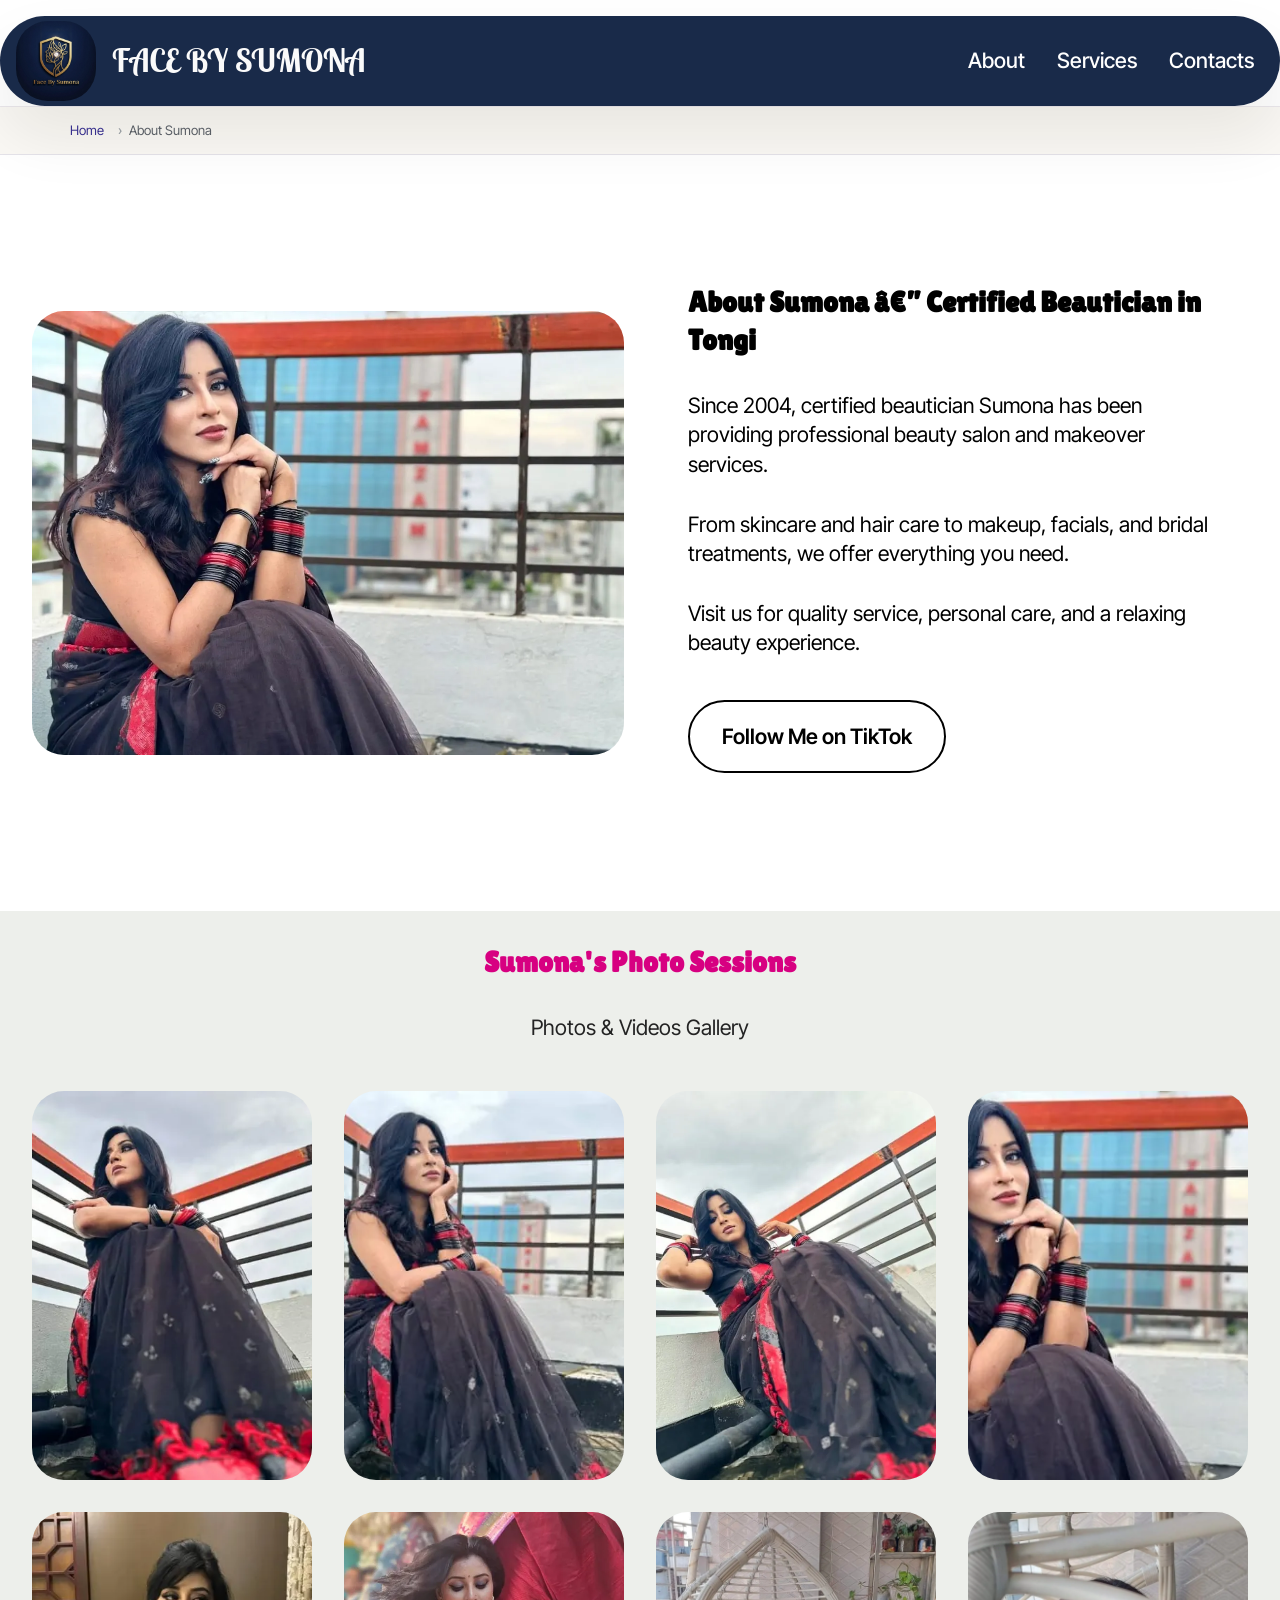
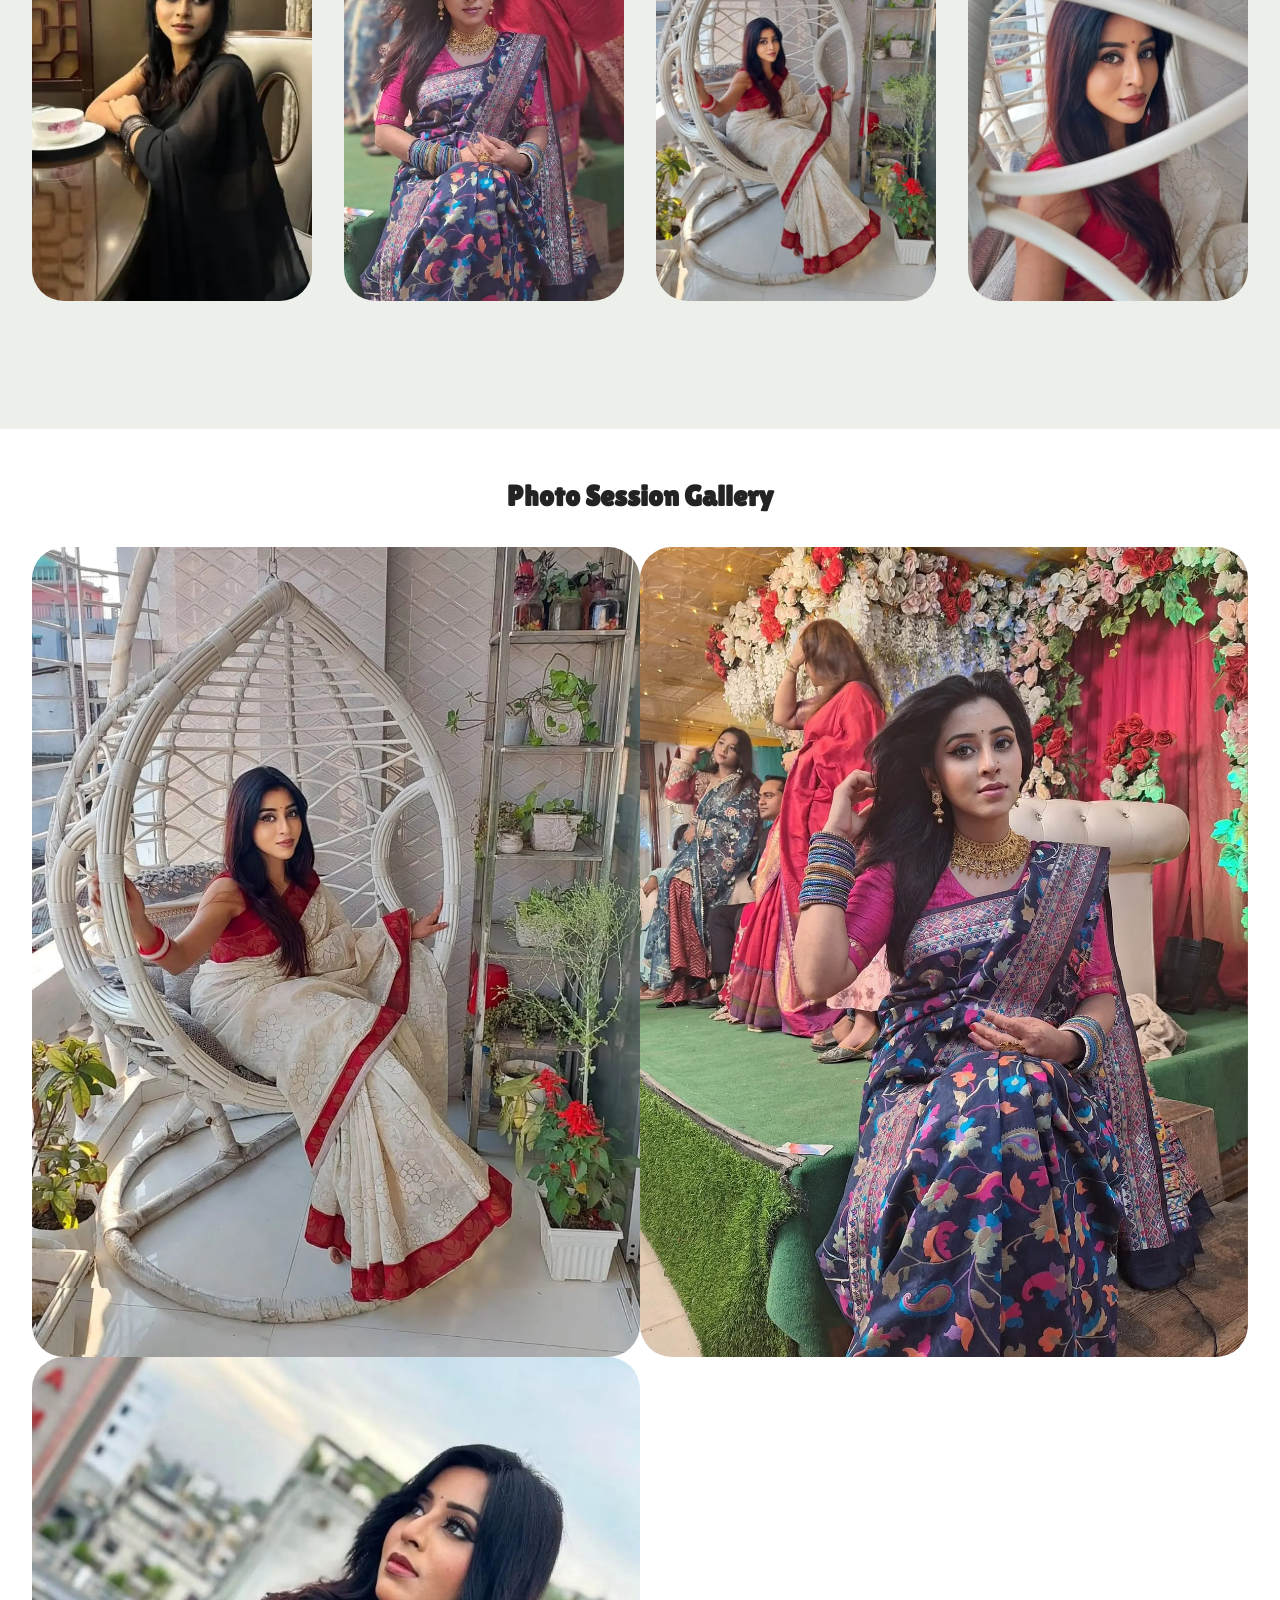
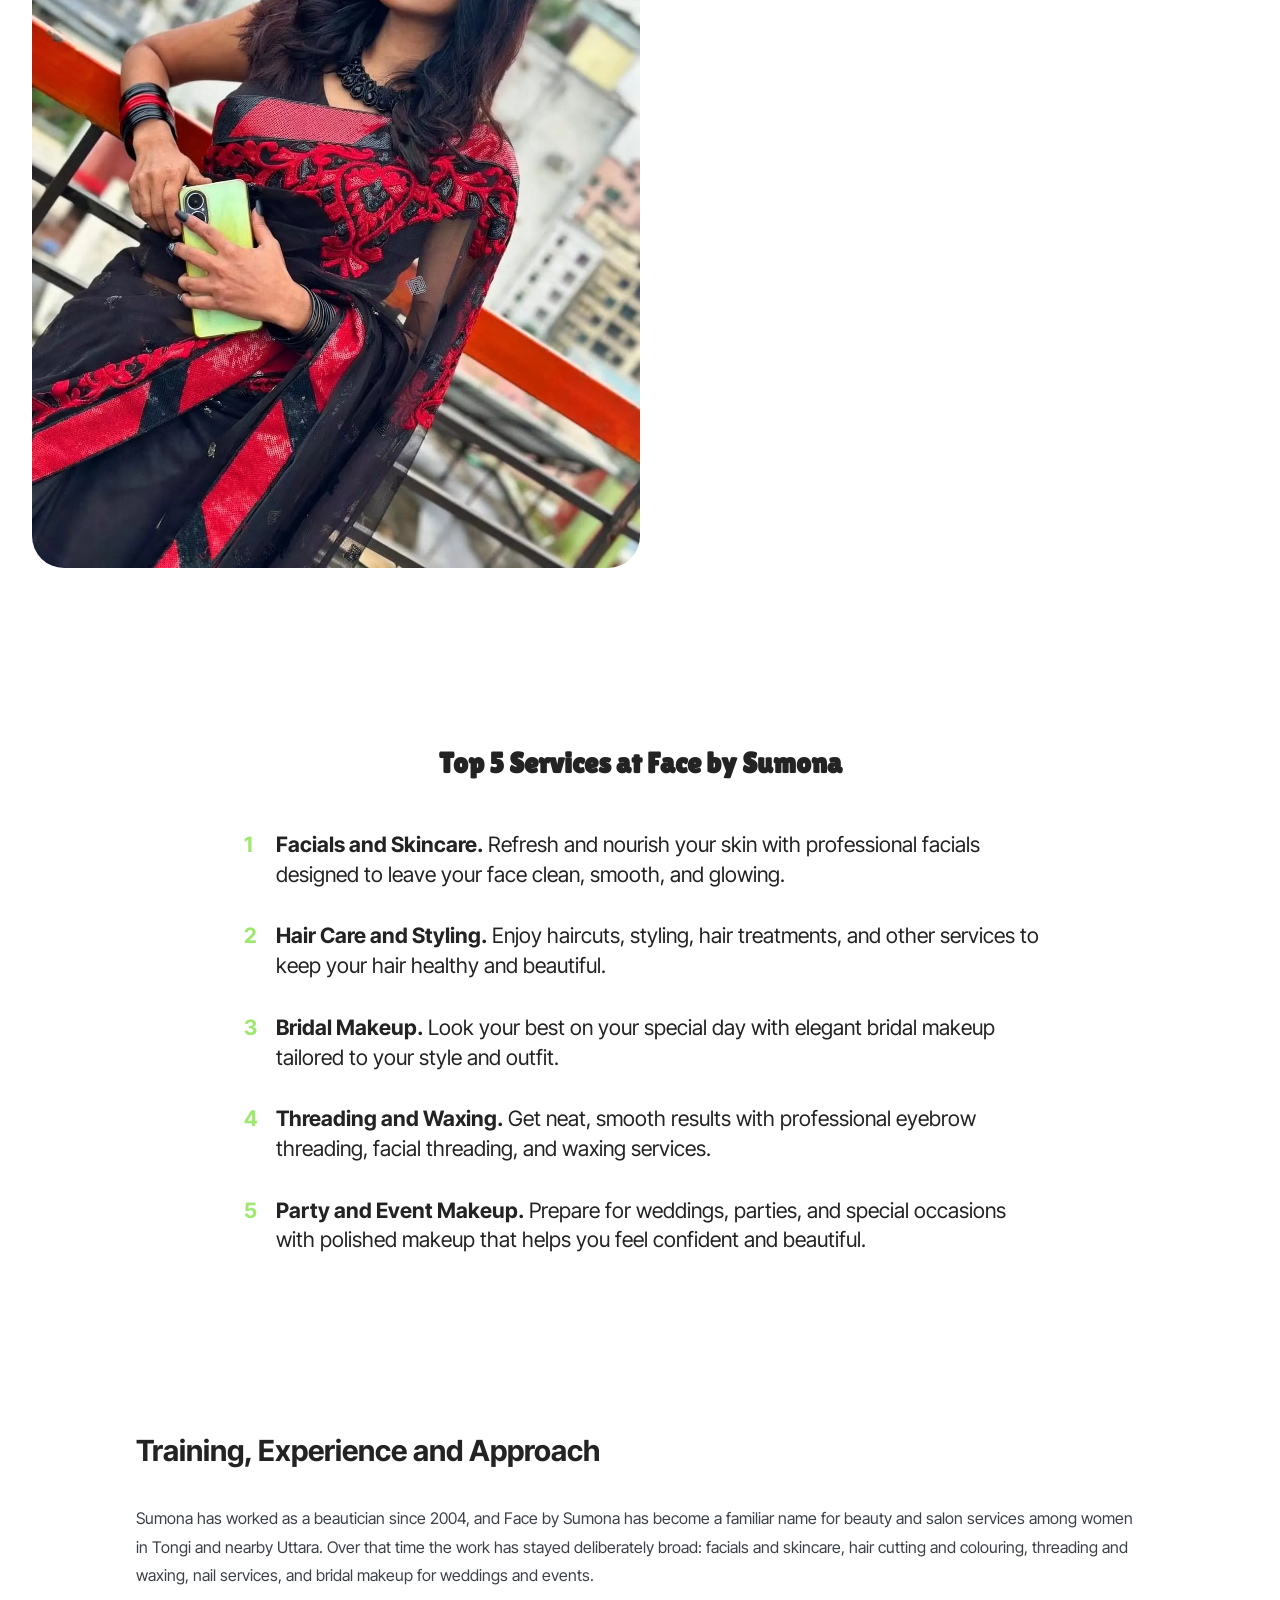
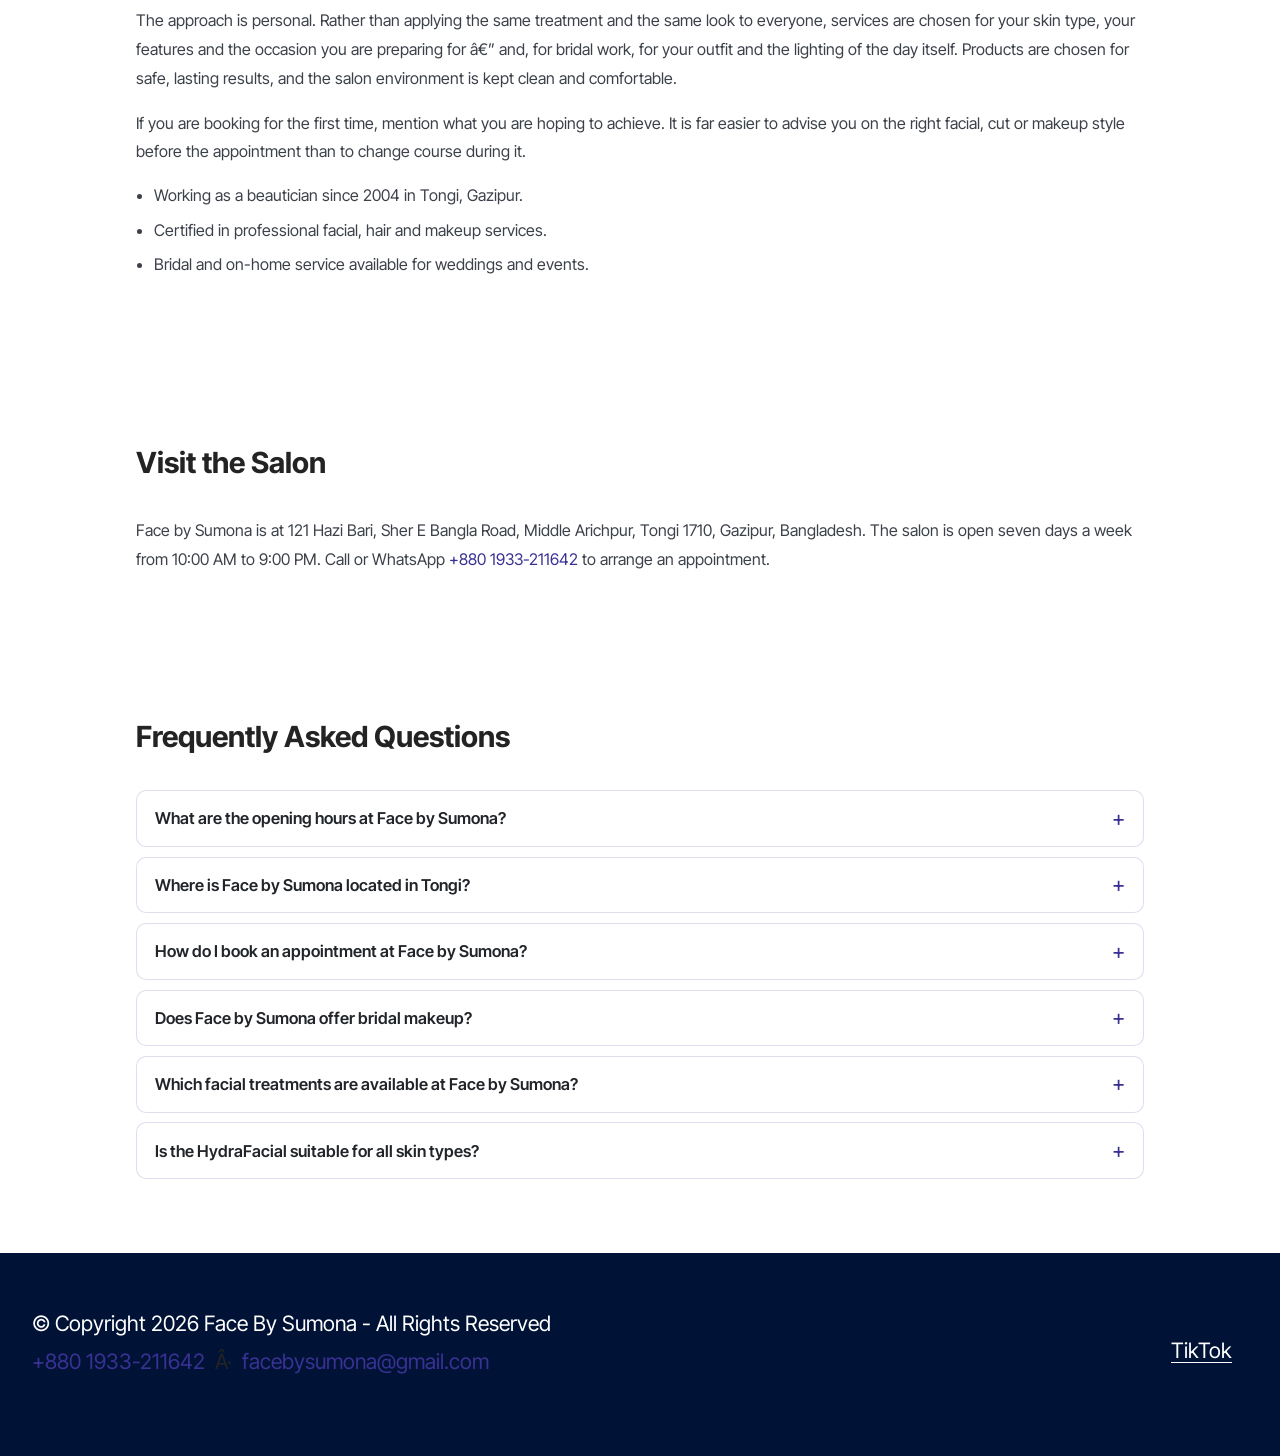
==== about.html @ 9d719fe9 "Fix copyright symbol encoding in about.html" ====
<!DOCTYPE html>
<html lang="en">
<head>
  <!-- Site made with Face by Sumona v6.1.12, https://# -->
  <meta charset="UTF-8">
  <meta http-equiv="X-UA-Compatible" content="IE=edge">
  <meta name="generator" content="Mobirise v6.1.12, #">
  <meta name="viewport" content="width=device-width, initial-scale=1, minimum-scale=1">
  <meta name="description" content="Meet Sumona, a certified beautician serving Tongi and Gazipur since 2004 with professional facial, hair styling and bridal makeover services. Book a visit.">
  <style>
    /* --- SEO additions: breadcrumbs, FAQ accordion, owner notes --- */
    /* Any image with width/height attrs must scale proportionally; without
       this the responsive container constrains width while the attribute
       pins height, which distorts the picture. */
    img[height], img.w-100, img.d-block { height: auto; }
    /* Sits in normal flow BELOW the hero: the fixed navbar (z- 1000) would
       otherwise paint over the top of this strip. */
    .fbs-breadcrumb { position: relative; z-index: 5;
      padding: 13px 16px 13px; background: #faf8f4;
      border-top: 1px solid rgba(57,49,147,.08);
      border-bottom: 1px solid rgba(57,49,147,.10); }
    .fbs-breadcrumb ol { list-style: none; display: flex; flex-wrap: wrap;
      gap: .4rem; margin: 0 auto; padding: 0; max-width: 1140px;
      font: 500 .82rem/1.6 "Inter Tight", system-ui, sans-serif; }
    .fbs-breadcrumb li + li::before { content: "\203A"; margin: 0 .45rem;
      color: #9aa0a6; }
    .fbs-breadcrumb a { color: #393193; text-decoration: none; }
    .fbs-breadcrumb a:hover, .fbs-breadcrumb a:focus { text-decoration: underline; }
    .fbs-breadcrumb [aria-current="page"] { color: #5c6169; }
    .fbs-faq { width: 100%; }
    .fbs-faq details { border: 1px solid rgba(57,49,147,.16); border-radius: 10px;
      margin-bottom: .6rem; background: #fff; overflow: hidden; }
    .fbs-faq summary { cursor: pointer; padding: .95rem 1.1rem; font-weight: 600;
      font-size: 1.02rem; color: #212529; list-style: none; position: relative;
      padding-right: 2.6rem; }
    .fbs-faq summary::-webkit-details-marker { display: none; }
    .fbs-faq summary::after { content: "+"; position: absolute; right: 1.1rem;
      top: 50%; transform: translateY(-50%); font-size: 1.35rem; line-height: 1;
      color: #393193; font-weight: 400; }
    .fbs-faq details[open] summary::after { content: "\2212"; }
    .fbs-faq details[open] summary { border-bottom: 1px solid rgba(57,49,147,.12); }
    .fbs-faq .fbs-answer { padding: .9rem 1.1rem; margin: 0; font-size: .97rem;
      line-height: 1.75; color: #3c4149; }
    .fbs-faq summary:focus-visible { outline: 2px solid #393193; outline-offset: 2px; }
    .fbs-prose p { font-size: 1rem; line-height: 1.8; color: #3c4149; }
    .fbs-prose h3 { font-size: 1.28rem; margin: 1.6rem 0 .6rem; color: #212529; }
    .fbs-prose ul { padding-left: 1.15rem; }
    .fbs-prose li { margin-bottom: .45rem; line-height: 1.7; color: #3c4149; }
    .fbs-note { border-left: 4px solid #393193; background: #f4f3fb;
      padding: .95rem 1.1rem; border-radius: 0 8px 8px 0; margin: 1.2rem 0;
      font-size: .97rem; line-height: 1.7; color: #33384a; }
    .fbs-cta-row { display: flex; flex-wrap: wrap; gap: .7rem; margin-top: 1.4rem; }
    /* The added prose/FAQ blocks use custom cids, so the theme's per-section
       padding rule never matched them: every Mobirise section around them was
       inset from the page edge while these hugged it. Restore the standard
       vertical rhythm for these blocks only. */
    section.content13[class*="cid-"]:not([class*="cid-vv"]) {
      padding-top: 64px; padding-bottom: 64px; }
    /* Breadcrumb now sits directly beneath the fixed navbar, so clear its height. */
    .fbs-breadcrumb-top { margin-top: 106px; }
    @media (max-width: 767px) { .fbs-breadcrumb-top { margin-top: 78px; } }
  </style>
  <!-- ================= SEO: canonical + social + icons ================= -->
  <link rel="canonical" href="https://www.trueface.bond/about.html">
  <meta name="robots" content="index, follow, max-image-preview:large, max-snippet:-1">
  <meta name="theme-color" content="#393193">
  <link rel="icon" href="favicon.ico" sizes="any">
  <link rel="icon" type="image/svg+xml" href="assets/favicon/favicon.svg">
  <link rel="icon" type="image/png" sizes="32x32" href="assets/favicon/favicon-32x32.png">
  <link rel="icon" type="image/png" sizes="16x16" href="assets/favicon/favicon-16x16.png">
  <link rel="apple-touch-icon" sizes="180x180" href="assets/favicon/apple-touch-icon.png">
  <meta property="og:type" content="website">
  <meta property="og:site_name" content="Face by Sumona">
  <meta property="og:locale" content="en_US">
  <meta property="og:title" content="About Sumona | Certified Beautician in Tongi, Gazipur">
  <meta property="og:description" content="Meet Sumona, a certified beautician serving Tongi and Gazipur since 2004 with professional facial, hair styling and bridal makeover services.">
  <meta property="og:url" content="https://www.trueface.bond/about.html">
  <meta property="og:image" content="https://www.trueface.bond/assets/images/og-image.jpg">
  <meta property="og:image:width" content="1200">
  <meta property="og:image:height" content="630">
  <meta property="og:image:alt" content="Face by Sumona - beauty salon and bridal makeup in Tongi, Gazipur">
  <meta name="twitter:card" content="summary_large_image">
  <meta name="twitter:title" content="About Sumona | Certified Beautician in Tongi, Gazipur">
  <meta name="twitter:description" content="Meet Sumona, a certified beautician serving Tongi and Gazipur since 2004 with professional facial, hair styling and bridal makeover services.">
  <meta name="twitter:image" content="https://www.trueface.bond/assets/images/og-image.jpg">

  <!-- ================= STRUCTURED DATA (JSON-LD) =================
       OWNER ACTION REQUIRED - two values were intentionally left empty
       rather than guessed:
         1. "sameAs"  in the BeautySalon block is []. Add the salon's real
            profile URLs, e.g. ["https://www.facebook.com/<page>",
            "https://www.instagram.com/<handle>", "https://www.tiktok.com/@sumonaislam408"].
            (The TikTok URL on the live site is already confirmed.)
         2. "geo" is omitted entirely. Add it only with the verified
            latitude/longitude from the Google Business Profile pin:
               "geo": { "@type": "GeoCoordinates",
                        "latitude": 00.000000, "longitude": 00.000000 }
       Do not invent review counts or ratings - fabricated aggregateRating
       markup violates Google's structured data guidelines.
       ============================================================ -->
  <script type="application/ld+json">
{
  "@context": "https://schema.org",
  "@graph": [
    {
      "@type": "BeautySalon",
      "@id": "https://www.trueface.bond/#beautysalon",
      "name": "Face by Sumona",
      "alternateName": "Face By Sumona Beauty Salon",
      "url": "https://www.trueface.bond/",
      "logo": "https://www.trueface.bond/assets/images/ghostwriter-1789574933627.png",
      "image": [
        "https://www.trueface.bond/assets/images/img-20260916-wa0030.webp",
        "https://www.trueface.bond/assets/images/img-20260924-wa0008-1171x878.webp",
        "https://www.trueface.bond/assets/images/hydra-machine-combo-fbs-1280x960.webp"
      ],
      "description": "Face by Sumona is a beauty salon for women in Middle Arichpur, Tongi, Gazipur. Certified beautician Sumona has offered facial treatments, hair styling, makeup and bridal makeover since 2004.",
      "telephone": "+8801933211642",
      "email": "facebysumona@gmail.com",
      "foundingDate": "2004",
      "founder": {
        "@type": "Person",
        "name": "Sumona"
      },
      "address": {
        "@type": "PostalAddress",
        "streetAddress": "121 Hazi Bari, Sher E Bangla Road",
        "addressLocality": "Middle Arichpur, Tongi",
        "addressRegion": "Gazipur",
        "postalCode": "1710",
        "addressCountry": "BD"
      },
      "areaServed": [
        {
          "@type": "City",
          "name": "Tongi"
        },
        {
          "@type": "City",
          "name": "Gazipur"
        },
        {
          "@type": "City",
          "name": "Uttara"
        },
        {
          "@type": "City",
          "name": "Dhaka"
        }
      ],
      "openingHoursSpecification": [
        {
          "@type": "OpeningHoursSpecification",
          "dayOfWeek": "Monday",
          "opens": "10:00",
          "closes": "21:00"
        },
        {
          "@type": "OpeningHoursSpecification",
          "dayOfWeek": "Tuesday",
          "opens": "10:00",
          "closes": "21:00"
        },
        {
          "@type": "OpeningHoursSpecification",
          "dayOfWeek": "Wednesday",
          "opens": "10:00",
          "closes": "21:00"
        },
        {
          "@type": "OpeningHoursSpecification",
          "dayOfWeek": "Thursday",
          "opens": "10:00",
          "closes": "21:00"
        },
        {
          "@type": "OpeningHoursSpecification",
          "dayOfWeek": "Friday",
          "opens": "10:00",
          "closes": "21:00"
        },
        {
          "@type": "OpeningHoursSpecification",
          "dayOfWeek": "Saturday",
          "opens": "10:00",
          "closes": "21:00"
        },
        {
          "@type": "OpeningHoursSpecification",
          "dayOfWeek": "Sunday",
          "opens": "10:00",
          "closes": "21:00"
        }
      ],
      "currenciesAccepted": "BDT",
      "sameAs": [],
      "hasOfferCatalog": {
        "@type": "OfferCatalog",
        "name": "Beauty & Salon Services at Face by Sumona",
        "itemListElement": [
          {
            "@type": "Offer",
            "position": 1,
            "itemOffered": {
              "@type": "Service",
              "name": "Gold Facial (Active Plus)",
              "description": "Active Plus gold facial helps refresh and brighten the skin, giving it a soft, radiant appearance."
            }
          },
          {
            "@type": "Offer",
            "position": 2,
            "itemOffered": {
              "@type": "Service",
              "name": "HydraFacial (7-in-1)",
              "description": "HydraFacial deeply cleanses pores, removes impurities, and delivers essential nutrients directly to the skin."
            }
          },
          {
            "@type": "Offer",
            "position": 3,
            "itemOffered": {
              "@type": "Service",
              "name": "Herbal Facial",
              "description": "An herbal facial uses gentle herbal ingredients to cleanse and soothe the skin."
            }
          },
          {
            "@type": "Offer",
            "position": 4,
            "itemOffered": {
              "@type": "Service",
              "name": "Pearl Facial",
              "description": "A pearl facial helps improve the skin's brightness and gives it a smooth, glowing look."
            }
          },
          {
            "@type": "Offer",
            "position": 5,
            "itemOffered": {
              "@type": "Service",
              "name": "Whitening Facial",
              "description": "Designed to cleanse dull-looking skin and improve its overall brightness."
            }
          },
          {
            "@type": "Offer",
            "position": 6,
            "itemOffered": {
              "@type": "Service",
              "name": "Fruit Facial",
              "description": "Fruit facials use fruit-based products to gently cleanse and nourish the skin."
            }
          },
          {
            "@type": "Offer",
            "position": 7,
            "itemOffered": {
              "@type": "Service",
              "name": "Haircut & Styling",
              "description": "Haircuts, trims, and blow-dry styling in a range of different styles."
            }
          },
          {
            "@type": "Offer",
            "position": 8,
            "itemOffered": {
              "@type": "Service",
              "name": "Hair Colour",
              "description": "Professional hair colouring services to enhance your natural look."
            }
          },
          {
            "@type": "Offer",
            "position": 9,
            "itemOffered": {
              "@type": "Service",
              "name": "Bridal Makeover",
              "description": "Bridal makeup tailored to your style and outfit, including on-home service."
            }
          },
          {
            "@type": "Offer",
            "position": 10,
            "itemOffered": {
              "@type": "Service",
              "name": "Party & Event Makeup",
              "description": "Polished makeup for weddings, parties and special occasions."
            }
          },
          {
            "@type": "Offer",
            "position": 11,
            "itemOffered": {
              "@type": "Service",
              "name": "Nail Art & Manicure",
              "description": "Professional nail design and manicure services."
            }
          },
          {
            "@type": "Offer",
            "position": 12,
            "itemOffered": {
              "@type": "Service",
              "name": "Threading & Waxing",
              "description": "Eyebrow threading, facial threading and waxing services."
            }
          },
          {
            "@type": "Offer",
            "position": 13,
            "itemOffered": {
              "@type": "Service",
              "name": "Face Treatment",
              "description": "A special facial treatment that cleanses, refreshes and nourishes the skin."
            }
          }
        ]
      }
    },
    {
      "@type": "WebPage",
      "@id": "https://www.trueface.bond/about.html#webpage",
      "url": "https://www.trueface.bond/about.html",
      "name": "About Sumona | Certified Beautician in Tongi, Gazipur",
      "description": "Meet Sumona, a certified beautician serving Tongi and Gazipur since 2004 with professional facial, hair styling and bridal makeover services. Book a visit.",
      "inLanguage": "en",
      "isPartOf": {
        "@id": "https://www.trueface.bond/#website"
      },
      "about": {
        "@id": "https://www.trueface.bond/#beautysalon"
      },
      "breadcrumb": {
        "@id": "https://www.trueface.bond/about.html#breadcrumb"
      }
    },
    {
      "@type": "BreadcrumbList",
      "@id": "https://www.trueface.bond/about.html#breadcrumb",
      "itemListElement": [
        {
          "@type": "ListItem",
          "position": 1,
          "name": "Home",
          "item": "https://www.trueface.bond/"
        },
        {
          "@type": "ListItem",
          "position": 2,
          "name": "About Sumona",
          "item": "https://www.trueface.bond/about.html"
        }
      ]
    }
  ]
}
  </script>
  <script type="application/ld+json">
{
  "@context": "https://schema.org",
  "@type": "FAQPage",
  "mainEntity": [
    {
      "@type": "Question",
      "name": "What are the opening hours at Face by Sumona?",
      "acceptedAnswer": {
        "@type": "Answer",
        "text": "Face by Sumona is open 7 days a week, from 10:00 AM to 9:00 PM."
      }
    },
    {
      "@type": "Question",
      "name": "Where is Face by Sumona located in Tongi?",
      "acceptedAnswer": {
        "@type": "Answer",
        "text": "Face by Sumona is at 121 Hazi Bari, Sher E Bangla Road, Middle Arichpur, Tongi, Gazipur 1710, Bangladesh."
      }
    },
    {
      "@type": "Question",
      "name": "How do I book an appointment at Face by Sumona?",
      "acceptedAnswer": {
        "@type": "Answer",
        "text": "Call or WhatsApp +880 1933-211642, or send a message through the contact form on this website."
      }
    },
    {
      "@type": "Question",
      "name": "Does Face by Sumona offer bridal makeup?",
      "acceptedAnswer": {
        "@type": "Answer",
        "text": "Yes. Bridal makeover and party or event makeup are available, including on-home service."
      }
    },
    {
      "@type": "Question",
      "name": "Which facial treatments are available at Face by Sumona?",
      "acceptedAnswer": {
        "@type": "Answer",
        "text": "Gold (Active Plus), HydraFacial 7-in-1, herbal, pearl, whitening and fruit facials are all offered."
      }
    },
    {
      "@type": "Question",
      "name": "Is the HydraFacial suitable for all skin types?",
      "acceptedAnswer": {
        "@type": "Answer",
        "text": "The Hydra machine works differently for different skin types. People with sensitive or dry skin should patch test first and follow the recommended frequency to help reduce the risk of irritation."
      }
    }
  ]
}
  </script>
  <!-- ================= /SEO ================= -->
  
  
  <title>About Sumona | Certified Beautician in Tongi, Gazipur</title>
  <link rel="stylesheet" href="assets/web/assets/mobirise-icons2/mobirise2.css">
  <link rel="stylesheet" href="assets/bootstrap/css/bootstrap.min.css">
  <link rel="stylesheet" href="assets/web/assets/gdpr-plugin/gdpr-styles.css">
  <link rel="stylesheet" href="assets/dropdown/css/style.css">
  <link rel="stylesheet" href="assets/theme/css/style.css">
  <link rel="preload" href="https://fonts.googleapis.com/css?family=Lobster+Two:400,400i,700,700i&display=swap" as="style" onload="this.onload=null;this.rel='stylesheet'">
  <noscript><link rel="stylesheet" href="https://fonts.googleapis.com/css?family=Lobster+Two:400,400i,700,700i&display=swap"></noscript>
  <link rel="preload" href="https://fonts.googleapis.com/css?family=Lilita+One:400&display=swap" as="style" onload="this.onload=null;this.rel='stylesheet'">
  <noscript><link rel="stylesheet" href="https://fonts.googleapis.com/css?family=Lilita+One:400&display=swap"></noscript>
  <link rel="preload" href="https://fonts.googleapis.com/css?family=Inter+Tight:100,200,300,400,500,600,700,800,900,100i,200i,300i,400i,500i,600i,700i,800i,900i&display=swap" as="style" onload="this.onload=null;this.rel='stylesheet'">
  <noscript><link rel="stylesheet" href="https://fonts.googleapis.com/css?family=Inter+Tight:100,200,300,400,500,600,700,800,900,100i,200i,300i,400i,500i,600i,700i,800i,900i&display=swap"></noscript>
  <link rel="preload" as="style" href="assets/mobirise/css/mbr-additional.css?v=Dk6xg9"><link rel="stylesheet" href="assets/mobirise/css/mbr-additional.css?v=Dk6xg9" type="text/css">

  
  
  
</head>
<body>
  
  <section data-bs-version="5.1" class="menu menu5 cid-vvpd3sa6Dy" once="menu" id="menu05-j">
	

	<nav class="navbar navbar-dropdown navbar-fixed-top navbar-expand-lg">
		<div class="container">
			<div class="navbar-brand">
				<span class="navbar-logo">
					
						<a href="/"><img src="assets/images/ghostwriter-1789574933627.png" alt="Face by Sumona logo" style="height: 5rem;" width="1024" height="1024" decoding="async"></a>
					
				</span>
				<span class="navbar-caption-wrap"><a class="navbar-caption new-font text-white display-1" href="https://www.trueface.bond">FACE BY SUMONA</a></span>
			</div>
			<button class="navbar-toggler" type="button" data-toggle="collapse" data-bs-toggle="collapse" data-target="#navbarSupportedContent" data-bs-target="#navbarSupportedContent" aria-controls="navbarNavAltMarkup" aria-expanded="false" aria-label="Toggle navigation">
				<div class="hamburger">
					<span></span>
					<span></span>
					<span></span>
					<span></span>
				</div>
			</button>
			<div class="collapse navbar-collapse" id="navbarSupportedContent">
				<ul class="navbar-nav nav-dropdown nav-right" data-app-modern-menu="true"><li class="nav-item">
						<a class="nav-link link text-secondary text-primary display-4" href="about.html">About</a>
					</li>
					<li class="nav-item">
						<a class="nav-link link text-secondary text-primary display-4" href="services.html" aria-expanded="false">Services</a>
					</li>
					<li class="nav-item">
						<a class="nav-link link text-secondary display-4" href="contact.html">Contacts</a>
					</li></ul>
				
			</div>
		</div>
	</nav>
</section>


<nav class="fbs-breadcrumb fbs-breadcrumb-top" aria-label="Breadcrumb">
  <ol>
    <li><a href="/">Home</a></li>
    <li><a href="about.html" aria-current="page">About Sumona</a></li>
  </ol>
</nav>

<section data-bs-version="5.1" class="start article2 cid-vvpBwac5Ys" id="article02-p">
	

	
	

	<div class="container">
		<div class="row justify-content-center">
			<div class="col-12 col-md-12 col-lg-6 image-wrapper">
				<img class="w-100" src="assets/images/img-20260924-wa0008-1171x878.webp" alt="Sumona, founder of Face by Sumona, photographed outdoors" width="1171" height="878" decoding="async">
			</div>
			<div class="col-12 col-md-12 col-lg">
				<div class="text-wrapper align-left">
					<h1 class="mbr-section-title mbr-fonts-style mb-4 display-2">
						<strong>About Sumona â€” Certified Beautician in Tongi</strong>
					</h1>
					<p class="mbr-text align-left mbr-fonts-style mb-4 display-7">Since 2004, certified beautician Sumona has been providing professional beauty salon and makeover services.
<br>
<br>From skincare and hair care to makeup, facials, and bridal treatments, we offer everything you need.
<br>
<br>Visit us for quality service, personal care, and a relaxing beauty experience.</p>
					<div class="mbr-section-btn align-left mt-3"><a class="btn btn-success-outline display-7" href="https://www.tiktok.com/@sumonaislam408">Follow Me on TikTok</a></div>
				</div>
			</div>
		</div>
	</div>
</section>


<section data-bs-version="5.1" class="gallery1 mbr-gallery cid-vw5xNixCRV" id="gallery01-1u">
    
    

    <div class="container-fluid">
        <div class="row justify-content-center">
            <div class="col-12 content-head">
                <div class="mb-5">
                    <h2 class="mbr-section-title mbr-fonts-style align-center m-0 display-2"><strong>Sumona's Photo Sessions</strong></h2>
                    <p class="mbr-section-subtitle mbr-fonts-style align-center mb-0 mt-4 display-7">Photos &amp; Videos Gallery</p>
                </div>
            </div>
        </div>
        
        <div class="row mbr-gallery">
            <div class="col-12 col-md-6 col-lg-3 item gallery-image">
                <div class="item-wrapper mb-3" data-toggle="modal" data-bs-toggle="modal" data-target="#vw6BiJfuhh-modal" data-bs-target="#vw6BiJfuhh-modal">
                    <img class="w-100" src="assets/images/img-20260924-wa0012-553x553.webp" alt="Sumona in a black and red saree on a rooftop during a photo session" data-slide-to="0" data-bs-slide-to="0" data-target="#lb-vw6BiJfuhh" data-bs-target="#lb-vw6BiJfuhh" width="553" height="553" loading="lazy" decoding="async">
                    <div class="icon-wrapper">
                        <span class="mobi-mbri mobi-mbri-search mbr-iconfont mbr-iconfont-btn"></span>
                    </div>
                </div>
                
            </div>
            <div class="col-12 col-md-6 col-lg-3 item gallery-image">
                <div class="item-wrapper mb-3" data-toggle="modal" data-bs-toggle="modal" data-target="#vw6BiJfuhh-modal" data-bs-target="#vw6BiJfuhh-modal">
                    <img class="w-100" src="assets/images/img-20260924-wa0014-553x415.webp" alt="Sumona seated on a rooftop with city buildings behind her" data-slide-to="1" data-bs-slide-to="1" data-target="#lb-vw6BiJfuhh" data-bs-target="#lb-vw6BiJfuhh" width="553" height="415" loading="lazy" decoding="async">
                    <div class="icon-wrapper">
                        <span class="mobi-mbri mobi-mbri-search mbr-iconfont mbr-iconfont-btn"></span>
                    </div>
                </div>
                
            </div>
            
            <div class="col-12 col-md-6 col-lg-3 item gallery-image">
                <div class="item-wrapper mb-3" data-toggle="modal" data-bs-toggle="modal" data-target="#vw6BiJfuhh-modal" data-bs-target="#vw6BiJfuhh-modal">
                    <img class="w-100" src="assets/images/img-20260924-wa0010-553x737.webp" alt="Sumona posing on a rooftop balcony in a black and red saree" data-slide-to="2" data-bs-slide-to="2" data-target="#lb-vw6BiJfuhh" data-bs-target="#lb-vw6BiJfuhh" width="553" height="737" loading="lazy" decoding="async">
                    <div class="icon-wrapper">
                        <span class="mobi-mbri mobi-mbri-search mbr-iconfont mbr-iconfont-btn"></span>
                    </div>
                </div>
                
            </div>
            <div class="col-12 col-md-6 col-lg-3 item gallery-image">
                <div class="item-wrapper mb-3" data-toggle="modal" data-bs-toggle="modal" data-target="#vw6BiJfuhh-modal" data-bs-target="#vw6BiJfuhh-modal">
                    <img class="w-100" src="assets/images/img-20260924-wa0008-553x415.webp" alt="Sumona seated on a rooftop balcony during a photo shoot" data-slide-to="3" data-bs-slide-to="3" data-target="#lb-vw6BiJfuhh" data-bs-target="#lb-vw6BiJfuhh" width="553" height="415" loading="lazy" decoding="async">
                    <div class="icon-wrapper">
                        <span class="mobi-mbri mobi-mbri-search mbr-iconfont mbr-iconfont-btn"></span>
                    </div>
                </div>
                
            </div>
            <div class="col-12 col-md-6 col-lg-3 item gallery-image">
                <div class="item-wrapper mb-3" data-toggle="modal" data-bs-toggle="modal" data-target="#vw6BiJfuhh-modal" data-bs-target="#vw6BiJfuhh-modal">
                    <img class="w-100" src="assets/images/img-20260924-wa0013-553x553.webp" alt="Sumona seated at a table during a beauty photo session" data-slide-to="4" data-bs-slide-to="4" data-target="#lb-vw6BiJfuhh" data-bs-target="#lb-vw6BiJfuhh" width="553" height="553" loading="lazy" decoding="async">
                    <div class="icon-wrapper">
                        <span class="mobi-mbri mobi-mbri-search mbr-iconfont mbr-iconfont-btn"></span>
                    </div>
                </div>
                
            </div>
            <div class="col-12 col-md-6 col-lg-3 item gallery-image">
                <div class="item-wrapper mb-3" data-toggle="modal" data-bs-toggle="modal" data-target="#vw6BiJfuhh-modal" data-bs-target="#vw6BiJfuhh-modal">
                    <img class="w-100" src="assets/images/img-20260924-wa0003-553x737.webp" alt="Sumona in a floral saree and gold jewellery looking down" data-slide-to="5" data-bs-slide-to="5" data-target="#lb-vw6BiJfuhh" data-bs-target="#lb-vw6BiJfuhh" width="553" height="737" loading="lazy" decoding="async">
                    <div class="icon-wrapper">
                        <span class="mobi-mbri mobi-mbri-search mbr-iconfont mbr-iconfont-btn"></span>
                    </div>
                </div>
                
            </div>
            <div class="col-12 col-md-6 col-lg-3 item gallery-image">
                <div class="item-wrapper mb-3" data-toggle="modal" data-bs-toggle="modal" data-target="#vw6BiJfuhh-modal" data-bs-target="#vw6BiJfuhh-modal">
                    <img class="w-100" src="assets/images/img-20260924-wa0005-1200x1600.webp" alt="Sumona in a white and red saree seated in a hanging chair" data-slide-to="6" data-bs-slide-to="6" data-target="#lb-vw6BiJfuhh" data-bs-target="#lb-vw6BiJfuhh" width="1200" height="1600" loading="lazy" decoding="async">
                    <div class="icon-wrapper">
                        <span class="mobi-mbri mobi-mbri-search mbr-iconfont mbr-iconfont-btn"></span>
                    </div>
                </div>
                
            </div><div class="col-12 col-md-6 col-lg-3 item gallery-image">
                <div class="item-wrapper mb-3" data-toggle="modal" data-bs-toggle="modal" data-target="#vw6BiJfuhh-modal" data-bs-target="#vw6BiJfuhh-modal">
                    <img class="w-100" src="assets/images/img-20260924-wa0004-1200x1600.webp" alt="Sumona in a red sari blouse seated in a white wicker hanging chair" data-slide-to="7" data-bs-slide-to="7" data-target="#lb-vw6BiJfuhh" data-bs-target="#lb-vw6BiJfuhh" width="1200" height="1600" loading="lazy" decoding="async">
                    <div class="icon-wrapper">
                        <span class="mobi-mbri mobi-mbri-search mbr-iconfont mbr-iconfont-btn"></span>
                    </div>
                </div>
                
            </div>
        </div>

        <div class="modal mbr-slider" tabindex="-1" role="dialog" aria-hidden="true" id="vw6BiJfuhh-modal">
            <div class="modal-dialog" role="document">
                <div class="modal-content">
                    <div class="modal-body">
                        <div class="carousel slide" data-pause="false" data-bs-pause="false" id="lb-vw6BiJfuhh" data-interval="5000" data-bs-interval="5000">
                            <div class="carousel-inner">
                                <div class="carousel-item active">
                                    <img class="d-block w-100" src="assets/images/img-20260924-wa0012-553x553.webp" alt="Sumona in a black and red saree on a rooftop during a photo session" width="553" height="553" loading="lazy" decoding="async">
                                </div>
                                <div class="carousel-item">
                                    <img class="d-block w-100" src="assets/images/img-20260924-wa0014-553x415.webp" alt="Sumona seated on a rooftop with city buildings behind her" width="553" height="415" loading="lazy" decoding="async">
                                </div>
                                
                                <div class="carousel-item">
                                    <img class="d-block w-100" src="assets/images/img-20260924-wa0010-553x737.webp" alt="Sumona posing on a rooftop balcony in a black and red saree" width="553" height="737" loading="lazy" decoding="async">
                                </div>
                                <div class="carousel-item">
                                    <img class="d-block w-100" src="assets/images/img-20260924-wa0008-553x415.webp" alt="Sumona seated on a rooftop balcony during a photo shoot" width="553" height="415" loading="lazy" decoding="async">
                                </div>
                                <div class="carousel-item">
                                    <img class="d-block w-100" src="assets/images/img-20260924-wa0013-553x553.webp" alt="Sumona seated at a table during a beauty photo session" width="553" height="553" loading="lazy" decoding="async">
                                </div>
                                <div class="carousel-item">
                                    <img class="d-block w-100" src="assets/images/img-20260924-wa0003-553x737.webp" alt="Sumona in a floral saree and gold jewellery looking down" width="553" height="737" loading="lazy" decoding="async">
                                </div>
                                <div class="carousel-item">
                                    <img class="d-block w-100" src="assets/images/img-20260924-wa0005-1200x1600.webp" alt="Sumona in a white and red saree seated in a hanging chair" width="1200" height="1600" loading="lazy" decoding="async">
                                </div><div class="carousel-item">
                                    <img class="d-block w-100" src="assets/images/img-20260924-wa0004-1200x1600.webp" alt="Sumona in a red sari blouse seated in a white wicker hanging chair" width="1200" height="1600" loading="lazy" decoding="async">
                                </div>
                            </div>
                            <ol class="carousel-indicators">
                                <li data-slide-to="0" data-bs-slide-to="0" class="active" data-target="#lb-vw6BiJfuhh" data-bs-target="#lb-vw6BiJfuhh"></li>
                                <li data-slide-to="1" data-bs-slide-to="1" data-target="#lb-vw6BiJfuhh" data-bs-target="#lb-vw6BiJfuhh"></li>
                                <li data-slide-to="2" data-bs-slide-to="2" data-target="#lb-vw6BiJfuhh" data-bs-target="#lb-vw6BiJfuhh"></li>
                                <li data-slide-to="3" data-bs-slide-to="3" data-target="#lb-vw6BiJfuhh" data-bs-target="#lb-vw6BiJfuhh"></li>
                                <li data-slide-to="4" data-bs-slide-to="4" data-target="#lb-vw6BiJfuhh" data-bs-target="#lb-vw6BiJfuhh"></li>
                                <li data-slide-to="5" data-bs-slide-to="5" data-target="#lb-vw6BiJfuhh" data-bs-target="#lb-vw6BiJfuhh"></li>
                                <li data-slide-to="6" data-bs-slide-to="6" data-target="#lb-vw6BiJfuhh" data-bs-target="#lb-vw6BiJfuhh"></li>
                                <li data-slide-to="7" data-bs-slide-to="7" data-target="#lb-vw6BiJfuhh" data-bs-target="#lb-vw6BiJfuhh"></li>
                            </ol>
                            <a role="button" href="" class="close" data-dismiss="modal" data-bs-dismiss="modal" aria-label="Close">
                            </a>
                            <a class="carousel-control-prev carousel-control" role="button" data-slide="prev" data-bs-slide="prev" href="#lb-vw6BiJfuhh">
                                <span class="mobi-mbri mobi-mbri-arrow-prev" aria-hidden="true"></span>
                                <span class="sr-only visually-hidden">Previous</span>
                            </a>
                            <a class="carousel-control-next carousel-control" role="button" data-slide="next" data-bs-slide="next" href="#lb-vw6BiJfuhh">
                                <span class="mobi-mbri mobi-mbri-arrow-next" aria-hidden="true"></span>
                                <span class="sr-only visually-hidden">Next</span>
                            </a>
                        </div>
                    </div>
                </div>
            </div>
        </div>
    </div>
</section>

<section data-bs-version="5.1" class="gallery4 mbr-gallery cid-vw5wMpZWZj" id="gallery4-1t">
    

    
    

    <div class="container">
        <div class="mbr-section-head">
            <h3 class="mbr-section-title mbr-fonts-style align-center m-0 display-2"><strong>Photo Session Gallery</strong></h3>
            
        </div>
        <div class="row mbr-gallery mt-4">
            <div class="col-12 col-md-6 col-lg-6 item gallery-image">
                <div class="item-wrapper" data-toggle="modal" data-bs-toggle="modal" data-target="#vw6BiKiACS-modal" data-bs-target="#vw6BiKiACS-modal">
                    <img class="w-100" src="assets/images/img-20260924-wa0005-1200x1600.webp" alt="Sumona in a white and red saree seated in a hanging chair" data-slide-to="0" data-bs-slide-to="0" data-target="#lb-vw6BiKiACS" data-bs-target="#lb-vw6BiKiACS" width="1200" height="1600" loading="lazy" decoding="async">
                    <div class="icon-wrapper">
                        <span class="mobi-mbri mobi-mbri-search mbr-iconfont mbr-iconfont-btn"></span>
                    </div>
                </div>
                
            </div>
            <div class="col-12 col-md-6 col-lg-6 item gallery-image">
                <div class="item-wrapper" data-toggle="modal" data-bs-toggle="modal" data-target="#vw6BiKiACS-modal" data-bs-target="#vw6BiKiACS-modal">
                    <img class="w-100" src="assets/images/img-20260924-wa0002-1200x1600.webp" alt="Sumona in a dark floral saree on a decorated event stage" data-slide-to="1" data-bs-slide-to="1" data-target="#lb-vw6BiKiACS" data-bs-target="#lb-vw6BiKiACS" width="1200" height="1600" loading="lazy" decoding="async">
                    <div class="icon-wrapper">
                        <span class="mobi-mbri mobi-mbri-search mbr-iconfont mbr-iconfont-btn"></span>
                    </div>
                </div>
                
            </div>
            
            <div class="col-12 col-md-6 col-lg-6 item gallery-image">
                <div class="item-wrapper" data-toggle="modal" data-bs-toggle="modal" data-target="#vw6BiKiACS-modal" data-bs-target="#vw6BiKiACS-modal">
                    <img class="w-100" src="assets/images/img-20260924-wa0009-1200x1600.webp" alt="Sumona in a black and red saree holding a phone during an outdoor shoot" data-slide-to="2" data-bs-slide-to="2" data-target="#lb-vw6BiKiACS" data-bs-target="#lb-vw6BiKiACS" width="1200" height="1600" loading="lazy" decoding="async">
                    <div class="icon-wrapper">
                        <span class="mobi-mbri mobi-mbri-search mbr-iconfont mbr-iconfont-btn"></span>
                    </div>
                </div>
                
            </div>
        </div>

        <div class="modal mbr-slider" tabindex="-1" role="dialog" aria-hidden="true" id="vw6BiKiACS-modal">
            <div class="modal-dialog" role="document">
                <div class="modal-content">
                    <div class="modal-body">
                        <div class="carousel slide" id="lb-vw6BiKiACS" data-interval="5000" data-bs-interval="5000">
                            <div class="carousel-inner">
                                <div class="carousel-item active">
                                    <img class="d-block w-100" src="assets/images/img-20260924-wa0005-1200x1600.webp" alt="Sumona in a white and red saree seated in a hanging chair" width="1200" height="1600" loading="lazy" decoding="async">
                                </div>
                                <div class="carousel-item">
                                    <img class="d-block w-100" src="assets/images/img-20260924-wa0002-1200x1600.webp" alt="Sumona in a dark floral saree on a decorated event stage" width="1200" height="1600" loading="lazy" decoding="async">
                                </div>
                                
                                <div class="carousel-item">
                                    <img class="d-block w-100" src="assets/images/img-20260924-wa0009-1200x1600.webp" alt="Sumona in a black and red saree holding a phone during an outdoor shoot" width="1200" height="1600" loading="lazy" decoding="async">
                                </div>
                            </div>
                            <ol class="carousel-indicators">
                                <li data-slide-to="0" data-bs-slide-to="0" class="active" data-target="#lb-vw6BiKiACS" data-bs-target="#lb-vw6BiKiACS"></li>
                                <li data-slide-to="1" data-bs-slide-to="1" data-target="#lb-vw6BiKiACS" data-bs-target="#lb-vw6BiKiACS"></li>
                                <li data-slide-to="2" data-bs-slide-to="2" data-target="#lb-vw6BiKiACS" data-bs-target="#lb-vw6BiKiACS"></li>
                                
                            </ol>
                            <a role="button" href="" class="close" data-dismiss="modal" data-bs-dismiss="modal" aria-label="Close">
                            </a>
                            <a class="carousel-control-prev carousel-control" role="button" data-slide="prev" data-bs-slide="prev" href="#lb-vw6BiKiACS">
                                <span class="mobi-mbri mobi-mbri-arrow-prev" aria-hidden="true"></span>
                                <span class="sr-only visually-hidden">Previous</span>
                            </a>
                            <a class="carousel-control-next carousel-control" role="button" data-slide="next" data-bs-slide="next" href="#lb-vw6BiKiACS">
                                <span class="mobi-mbri mobi-mbri-arrow-next" aria-hidden="true"></span>
                                <span class="sr-only visually-hidden">Next</span>
                            </a>
                        </div>
                    </div>
                </div>
            </div>
        </div>
    </div>
</section>

<section data-bs-version="5.1" class="article17 cid-vvqjI51G4j" id="article17-13">
  

  <div class="container">
    <div class="row justify-content-center">
      <div class="counter-container col-md-12 col-lg-8">
        <div class="row mb-5 justify-content-center">
          <div class="col-12 content-head">
            <h2 class="mbr-section-title mbr-fonts-style align-center mb-0 display-2"><strong>Top 5 Services at Face by Sumona</strong></h2>
            
          </div>
        </div>
        <div class="mbr-text mbr-fonts-style display-7">
          <ol>
            <li><strong>Facials and Skincare.</strong>&nbsp;Refresh and nourish your skin with professional facials designed to leave your face clean, smooth, and glowing.</li>
            <li><strong>Hair Care and Styling.</strong>&nbsp;Enjoy haircuts, styling, hair treatments, and other services to keep your hair healthy and beautiful.</li>
            <li><strong>Bridal Makeup.</strong>&nbsp;Look your best on your special day with elegant bridal makeup tailored to your style and outfit.</li><li><strong style="font-size: calc(1.14rem + 0.26 * ((100vw - 62rem) / 25));">Threading and Waxing.</strong><span style="font-size: calc(1.14rem + 0.26 * ((100vw - 62rem) / 25));">&nbsp;Get neat, smooth results with professional eyebrow threading, facial threading, and waxing services.</span></li>
            <li><strong>Party and Event Makeup.</strong>&nbsp;Prepare for weddings, parties, and special occasions with polished makeup that helps you feel confident and beautiful.</li>
          </ol>
          <ol>
          </ol>
        </div>
      </div>
    </div>
  </div>
</section>

<section data-bs-version="5.1" class="content13 cid-training,-experience-and" id="training,-experience-and">
  <div class="container">
    <div class="row justify-content-center">
      <div class="col-md-12 col-lg-10">
        <h2 class="mbr-section-title mbr-fonts-style mb-4 display-5"><strong>Training, Experience and Approach</strong></h2>
        <div class="fbs-prose">
          <p>Sumona has worked as a beautician since 2004, and Face by Sumona has become a familiar name for beauty and salon services among women in Tongi and nearby Uttara. Over that time the work has stayed deliberately broad: facials and skincare, hair cutting and colouring, threading and waxing, nail services, and bridal makeup for weddings and events.</p>
          <p>The approach is personal. Rather than applying the same treatment and the same look to everyone, services are chosen for your skin type, your features and the occasion you are preparing for â€” and, for bridal work, for your outfit and the lighting of the day itself. Products are chosen for safe, lasting results, and the salon environment is kept clean and comfortable.</p>
          <p>If you are booking for the first time, mention what you are hoping to achieve. It is far easier to advise you on the right facial, cut or makeup style before the appointment than to change course during it.</p>
          <ul>
            <li>Working as a beautician since 2004 in Tongi, Gazipur.</li>
            <li>Certified in professional facial, hair and makeup services.</li>
            <li>Bridal and on-home service available for weddings and events.</li>
          </ul>
        </div>
      </div>
    </div>
  </div>
</section>

<section data-bs-version="5.1" class="content13 cid-visit-the-salon" id="visit-the-salon">
  <div class="container">
    <div class="row justify-content-center">
      <div class="col-md-12 col-lg-10">
        <h2 class="mbr-section-title mbr-fonts-style mb-4 display-5"><strong>Visit the Salon</strong></h2>
        <div class="fbs-prose">
          <p>Face by Sumona is at 121 Hazi Bari, Sher E Bangla Road, Middle Arichpur, Tongi 1710, Gazipur, Bangladesh. The salon is open seven days a week from 10:00 AM to 9:00 PM. Call or WhatsApp <a href="tel:+8801933211642">+880 1933-211642</a> to arrange an appointment.</p>
        </div>
      </div>
    </div>
  </div>
</section>

<section data-bs-version="5.1" class="content13 cid-faq-about" id="faq-about">
  <div class="container">
    <div class="row justify-content-center">
      <div class="col-md-12 col-lg-10">
        <h2 class="mbr-section-title mbr-fonts-style mb-4 display-5"><strong>Frequently Asked Questions</strong></h2>
      </div>
    </div>
    <div class="row justify-content-center">
      <div class="col-md-12 col-lg-10">
        <div class="fbs-faq">
          <details>
            <summary>What are the opening hours at Face by Sumona?</summary>
            <p class="fbs-answer">Face by Sumona is open 7 days a week, from 10:00 AM to 9:00 PM.</p>
          </details>
          <details>
            <summary>Where is Face by Sumona located in Tongi?</summary>
            <p class="fbs-answer">Face by Sumona is at 121 Hazi Bari, Sher E Bangla Road, Middle Arichpur, Tongi, Gazipur 1710, Bangladesh.</p>
          </details>
          <details>
            <summary>How do I book an appointment at Face by Sumona?</summary>
            <p class="fbs-answer">Call or WhatsApp +880 1933-211642, or send a message through the contact form on this website.</p>
          </details>
          <details>
            <summary>Does Face by Sumona offer bridal makeup?</summary>
            <p class="fbs-answer">Yes. Bridal makeover and party or event makeup are available, including on-home service.</p>
          </details>
          <details>
            <summary>Which facial treatments are available at Face by Sumona?</summary>
            <p class="fbs-answer">Gold (Active Plus), HydraFacial 7-in-1, herbal, pearl, whitening and fruit facials are all offered.</p>
          </details>
          <details>
            <summary>Is the HydraFacial suitable for all skin types?</summary>
            <p class="fbs-answer">The Hydra machine works differently for different skin types. People with sensitive or dry skin should patch test first and follow the recommended frequency to help reduce the risk of irritation.</p>
          </details>
        </div>
      </div>
    </div>
  </div>
</section>

<section data-bs-version="5.1" class="footer2 cid-vw6yrVlVDL" once="footers" id="footer02-2c">
    

    
    

    <div class="container">
        <div class="row">
            <div class="col-12 col-lg-6 center mt-2 mb-3">
                <p class="mbr-fonts-style copyright mb-0 display-7">
                    © Copyright 2026 Face By Sumona - All Rights Reserved
                </p>
                <p class="mbr-fonts-style display-7" style="margin-top:.5rem">
                    <a href="tel:+8801933211642">+880 1933-211642</a> &nbsp;Â·&nbsp;
                    <a href="mailto:facebysumona@gmail.com">facebysumona@gmail.com</a>
                </p>
            </div>
            <div class="col-12 col-lg-6 center">
                <div class="row-links mt-2 mb-3">
                    <!-- OWNER ACTION REQUIRED - social profiles.
     The Instagram link on the old site pointed at an unrelated account and the
     two Facebook URLs were the same handle with a typo. They have been removed
     rather than guessed. Add the salon's real URLs here and in the "sameAs"
     array of the BeautySalon JSON-LD block above. -->
<ul class="row-links-soc">
                        
                        
                        
                        
                    <li class="row-links-soc-item mbr-fonts-style display-7">
                            <a href="https://www.tiktok.com/@sumonaislam408" class="text-secondary text-primary">TikTok</a>
                        </li></ul>
                </div>
            </div>
        </div>
    </div>
</section>
  
  
<input name="cookieData" type="hidden" data-cookie-cookiesAlertType='false' data-cookie-customDialogSelector='null' data-cookie-colorText='#424a4d' data-cookie-colorBg='rgb(255, 255, 255)' data-cookie-opacityOverlay='0' data-cookie-bgOpacity='100' data-cookie-textButton='GOT IT' data-cookie-rejectText='REJECT' data-cookie-colorButton='#393193' data-cookie-rejectColor='#ffffff' data-cookie-colorLink='#424a4d' data-cookie-underlineLink='true' data-cookie-text="We use cookies to give you the best experience.">
  <script src="assets/bootstrap/js/bootstrap.bundle.min.js"></script>
  <script src="assets/smoothscroll/smooth-scroll.js"></script>
  <script src="assets/ytplayer/index.js"></script>
  <script src="assets/dropdown/js/navbar-dropdown.js"></script>
  <script src="assets/theme/js/script.js"></script>
</body>
</html>
---- assets/web/assets/mobirise-icons2/mobirise2.css ----
@font-face {
  font-family: 'Moririse2';
  font-display: swap;
  src:  url('mobirise2.eot?f2bix4');
  src:  url('mobirise2.eot?f2bix4#iefix') format('embedded-opentype'),
    url('mobirise2.woff2?f2bix4') format('woff2'),
    url('mobirise2.woff?f2bix4') format('woff'),
    url('mobirise2.ttf?f2bix4') format('truetype'),
    url('mobirise2.svg?f2bix4#mobirise2') format('svg');
  font-weight: normal;
  font-style: normal;
}

[class^="mobi-"], [class*=" mobi-"] {
  /* use !important to prevent issues with browser extensions that change fonts */
  font-family: 'Moririse2' !important;
  speak: none;
  font-style: normal;
  font-weight: normal;
  font-variant: normal;
  text-transform: none;
  line-height: 1;

  /* Better Font Rendering =========== */
  -webkit-font-smoothing: antialiased;
  -moz-osx-font-smoothing: grayscale;
}

.mobi-mbri-add-submenu:before {
  content: "\e900";
}
.mobi-mbri-alert:before {
  content: "\e901";
}
.mobi-mbri-align-center:before {
  content: "\e902";
}
.mobi-mbri-align-justify:before {
  content: "\e903";
}
.mobi-mbri-align-left:before {
  content: "\e904";
}
.mobi-mbri-align-right:before {
  content: "\e905";
}
.mobi-mbri-android:before {
  content: "\e906";
}
.mobi-mbri-apple:before {
  content: "\e907";
}
.mobi-mbri-arrow-down:before {
  content: "\e908";
}
.mobi-mbri-arrow-next:before {
  content: "\e909";
}
.mobi-mbri-arrow-prev:before {
  content: "\e90a";
}
.mobi-mbri-arrow-up:before {
  content: "\e90b";
}
.mobi-mbri-bold:before {
  content: "\e90c";
}
.mobi-mbri-bookmark:before {
  content: "\e90d";
}
.mobi-mbri-bootstrap:before {
  content: "\e90e";
}
.mobi-mbri-briefcase:before {
  content: "\e90f";
}
.mobi-mbri-browse:before {
  content: "\e910";
}
.mobi-mbri-bulleted-list:before {
  content: "\e911";
}
.mobi-mbri-calendar:before {
  content: "\e912";
}
.mobi-mbri-camera:before {
  content: "\e913";
}
.mobi-mbri-cart-add:before {
  content: "\e914";
}
.mobi-mbri-cart-full:before {
  content: "\e915";
}
.mobi-mbri-cash:before {
  content: "\e916";
}
.mobi-mbri-change-style:before {
  content: "\e917";
}
.mobi-mbri-chat:before {
  content: "\e918";
}
.mobi-mbri-clock:before {
  content: "\e919";
}
.mobi-mbri-close:before {
  content: "\e91a";
}
.mobi-mbri-cloud:before {
  content: "\e91b";
}
.mobi-mbri-code:before {
  content: "\e91c";
}
.mobi-mbri-contact-form:before {
  content: "\e91d";
}
.mobi-mbri-credit-card:before {
  content: "\e91e";
}
.mobi-mbri-cursor-click:before {
  content: "\e91f";
}
.mobi-mbri-cust-feedback:before {
  content: "\e920";
}
.mobi-mbri-database:before {
  content: "\e921";
}
.mobi-mbri-delivery:before {
  content: "\e922";
}
.mobi-mbri-desktop:before {
  content: "\e923";
}
.mobi-mbri-devices:before {
  content: "\e924";
}
.mobi-mbri-down:before {
  content: "\e925";
}
.mobi-mbri-download-2:before {
  content: "\e926";
}
.mobi-mbri-download:before {
  content: "\e927";
}
.mobi-mbri-drag-n-drop-2:before {
  content: "\e928";
}
.mobi-mbri-drag-n-drop:before {
  content: "\e929";
}
.mobi-mbri-edit-2:before {
  content: "\e92a";
}
.mobi-mbri-edit:before {
  content: "\e92b";
}
.mobi-mbri-error:before {
  content: "\e92c";
}
.mobi-mbri-extension:before {
  content: "\e92d";
}
.mobi-mbri-features:before {
  content: "\e92e";
}
.mobi-mbri-file:before {
  content: "\e92f";
}
.mobi-mbri-flag:before {
  content: "\e930";
}
.mobi-mbri-folder:before {
  content: "\e931";
}
.mobi-mbri-gift:before {
  content: "\e932";
}
.mobi-mbri-github:before {
  content: "\e933";
}
.mobi-mbri-globe-2:before {
  content: "\e934";
}
.mobi-mbri-globe:before {
  content: "\e935";
}
.mobi-mbri-growing-chart:before {
  content: "\e936";
}
.mobi-mbri-hearth:before {
  content: "\e937";
}
.mobi-mbri-help:before {
  content: "\e938";
}
.mobi-mbri-home:before {
  content: "\e939";
}
.mobi-mbri-hot-cup:before {
  content: "\e93a";
}
.mobi-mbri-idea:before {
  content: "\e93b";
}
.mobi-mbri-image-gallery:before {
  content: "\e93c";
}
.mobi-mbri-image-slider:before {
  content: "\e93d";
}
.mobi-mbri-info:before {
  content: "\e93e";
}
.mobi-mbri-italic:before {
  content: "\e93f";
}
.mobi-mbri-key:before {
  content: "\e940";
}
.mobi-mbri-laptop:before {
  content: "\e941";
}
.mobi-mbri-layers:before {
  content: "\e942";
}
.mobi-mbri-left-right:before {
  content: "\e943";
}
.mobi-mbri-left:before {
  content: "\e944";
}
.mobi-mbri-letter:before {
  content: "\e945";
}
.mobi-mbri-like:before {
  content: "\e946";
}
.mobi-mbri-link:before {
  content: "\e947";
}
.mobi-mbri-lock:before {
  content: "\e948";
}
.mobi-mbri-login:before {
  content: "\e949";
}
.mobi-mbri-logout:before {
  content: "\e94a";
}
.mobi-mbri-magic-stick:before {
  content: "\e94b";
}
.mobi-mbri-map-pin:before {
  content: "\e94c";
}
.mobi-mbri-menu:before {
  content: "\e94d";
}
.mobi-mbri-mobile-2:before {
  content: "\e94e";
}
.mobi-mbri-mobile-horizontal:before {
  content: "\e94f";
}
.mobi-mbri-mobile:before {
  content: "\e950";
}
.mobi-mbri-mobirise:before {
  content: "\e951";
}
.mobi-mbri-more-horizontal:before {
  content: "\e952";
}
.mobi-mbri-more-vertical:before {
  content: "\e953";
}
.mobi-mbri-music:before {
  content: "\e954";
}
.mobi-mbri-new-file:before {
  content: "\e955";
}
.mobi-mbri-numbered-list:before {
  content: "\e956";
}
.mobi-mbri-opened-folder:before {
  content: "\e957";
}
.mobi-mbri-pages:before {
  content: "\e958";
}
.mobi-mbri-paper-plane:before {
  content: "\e959";
}
.mobi-mbri-paperclip:before {
  content: "\e95a";
}
.mobi-mbri-phone:before {
  content: "\e95b";
}
.mobi-mbri-photo:before {
  content: "\e95c";
}
.mobi-mbri-photos:before {
  content: "\e95d";
}
.mobi-mbri-pin:before {
  content: "\e95e";
}
.mobi-mbri-play:before {
  content: "\e95f";
}
.mobi-mbri-plus:before {
  content: "\e960";
}
.mobi-mbri-preview:before {
  content: "\e961";
}
.mobi-mbri-print:before {
  content: "\e962";
}
.mobi-mbri-protect:before {
  content: "\e963";
}
.mobi-mbri-question:before {
  content: "\e964";
}
.mobi-mbri-quote-left:before {
  content: "\e965";
}
.mobi-mbri-quote-right:before {
  content: "\e966";
}
.mobi-mbri-redo:before {
  content: "\e967";
}
.mobi-mbri-refresh:before {
  content: "\e968";
}
.mobi-mbri-responsive-2:before {
  content: "\e969";
}
.mobi-mbri-responsive:before {
  content: "\e96a";
}
.mobi-mbri-right:before {
  content: "\e96b";
}
.mobi-mbri-rocket:before {
  content: "\e96c";
}
.mobi-mbri-sad-face:before {
  content: "\e96d";
}
.mobi-mbri-sale:before {
  content: "\e96e";
}
.mobi-mbri-save:before {
  content: "\e96f";
}
.mobi-mbri-search:before {
  content: "\e970";
}
.mobi-mbri-setting-2:before {
  content: "\e971";
}
.mobi-mbri-setting-3:before {
  content: "\e972";
}
.mobi-mbri-setting:before {
  content: "\e973";
}
.mobi-mbri-share:before {
  content: "\e974";
}
.mobi-mbri-shopping-bag:before {
  content: "\e975";
}
.mobi-mbri-shopping-basket:before {
  content: "\e976";
}
.mobi-mbri-shopping-cart:before {
  content: "\e977";
}
.mobi-mbri-sites:before {
  content: "\e978";
}
.mobi-mbri-smile-face:before {
  content: "\e979";
}
.mobi-mbri-speed:before {
  content: "\e97a";
}
.mobi-mbri-star:before {
  content: "\e97b";
}
.mobi-mbri-success:before {
  content: "\e97c";
}
.mobi-mbri-sun:before {
  content: "\e97d";
}
.mobi-mbri-sun2:before {
  content: "\e97e";
}
.mobi-mbri-tablet-vertical:before {
  content: "\e97f";
}
.mobi-mbri-tablet:before {
  content: "\e980";
}
.mobi-mbri-target:before {
  content: "\e981";
}
.mobi-mbri-timer:before {
  content: "\e982";
}
.mobi-mbri-to-ftp:before {
  content: "\e983";
}
.mobi-mbri-to-local-drive:before {
  content: "\e984";
}
.mobi-mbri-touch-swipe:before {
  content: "\e985";
}
.mobi-mbri-touch:before {
  content: "\e986";
}
.mobi-mbri-trash:before {
  content: "\e987";
}
.mobi-mbri-underline:before {
  content: "\e988";
}
.mobi-mbri-undo:before {
  content: "\e989";
}
.mobi-mbri-unlink:before {
  content: "\e98a";
}
.mobi-mbri-unlock:before {
  content: "\e98b";
}
.mobi-mbri-up-down:before {
  content: "\e98c";
}
.mobi-mbri-up:before {
  content: "\e98d";
}
.mobi-mbri-update:before {
  content: "\e98e";
}
.mobi-mbri-upload-2:before {
  content: "\e98f";
}
.mobi-mbri-upload:before {
  content: "\e990";
}
.mobi-mbri-user-2:before {
  content: "\e991";
}
.mobi-mbri-user:before {
  content: "\e992";
}
.mobi-mbri-users:before {
  content: "\e993";
}
.mobi-mbri-video-play:before {
  content: "\e994";
}
.mobi-mbri-video:before {
  content: "\e995";
}
.mobi-mbri-watch:before {
  content: "\e996";
}
.mobi-mbri-website-theme-2:before {
  content: "\e997";
}
.mobi-mbri-website-theme:before {
  content: "\e998";
}
.mobi-mbri-wifi:before {
  content: "\e999";
}
.mobi-mbri-windows:before {
  content: "\e99a";
}
.mobi-mbri-zoom-in:before {
  content: "\e99b";
}
.mobi-mbri-zoom-out:before {
  content: "\e99c";
}
---- assets/web/assets/gdpr-plugin/gdpr-styles.css ----
.gdpr-block {
    padding: 10px;
    font-size: 14px;
    display: block;
    width: 100%;
    text-align: center;
}
.gdpr-block.covert {
	display: none;
}
.textGDPR {
    position: relative;
}
.gdpr-block label span.textGDPR input[name='gdpr']{
    width: 15px;
    height: 15px;
    margin: 0;
    position: absolute;
    top: 3px;
    left: -20px;
}
.gdpr-block label {
    color: #a7a7a7;
    vertical-align: middle;
    user-select: none;
    margin-bottom: 0;
}
---- assets/dropdown/css/style.css ----
.navbar-dropdown {
  left: 0;
  padding: 0;
  position: absolute;
  right: 0;
  top: 0;
  transition: all 0.45s ease;
  z-index: 1030;
  background: #282828; }
  .navbar-dropdown .navbar-logo {
    margin-right: 0.8rem;
    transition: margin 0.3s ease-in-out;
    vertical-align: middle; }
    .navbar-dropdown .navbar-logo img {
      height: 3.125rem;
      transition: all 0.3s ease-in-out; }
    .navbar-dropdown .navbar-logo.mbr-iconfont {
      font-size: 3.125rem;
      line-height: 3.125rem; }
  .navbar-dropdown .navbar-caption {
    font-weight: 700;
    white-space: normal;
    vertical-align: -4px;
    line-height: 3.125rem !important; }
    .navbar-dropdown .navbar-caption, .navbar-dropdown .navbar-caption:hover {
      color: inherit;
      text-decoration: none; }
  .navbar-dropdown .mbr-iconfont + .navbar-caption {
    vertical-align: -1px; }
  .navbar-dropdown.navbar-fixed-top {
    position: fixed; }
  .navbar-dropdown .navbar-brand span {
    vertical-align: -4px; }
  .navbar-dropdown.bg-color.transparent {
    background: none; }
  .navbar-dropdown.navbar-short .navbar-brand {
    padding: 0.625rem 0; }
    .navbar-dropdown.navbar-short .navbar-brand span {
      vertical-align: -1px; }
  .navbar-dropdown.navbar-short .navbar-caption {
    line-height: 2.375rem !important;
    vertical-align: -2px; }
  .navbar-dropdown.navbar-short .navbar-logo {
    margin-right: 0.5rem; }
    .navbar-dropdown.navbar-short .navbar-logo img {
      height: 2.375rem; }
    .navbar-dropdown.navbar-short .navbar-logo.mbr-iconfont {
      font-size: 2.375rem;
      line-height: 2.375rem; }
  .navbar-dropdown.navbar-short .mbr-table-cell {
    height: 3.625rem; }
  .navbar-dropdown .navbar-close {
    left: 0.6875rem;
    position: fixed;
    top: 0.75rem;
    z-index: 1000; }
  .navbar-dropdown .hamburger-icon {
    content: "";
    display: inline-block;
    vertical-align: middle;
    width: 16px;
    -webkit-box-shadow: 0 -6px 0 1px #282828,0 0 0 1px #282828,0 6px 0 1px #282828;
    -moz-box-shadow: 0 -6px 0 1px #282828,0 0 0 1px #282828,0 6px 0 1px #282828;
    box-shadow: 0 -6px 0 1px #282828,0 0 0 1px #282828,0 6px 0 1px #282828; }

.dropdown-menu .dropdown-toggle[data-toggle="dropdown-submenu"]::after {
  border-bottom: 0.35em solid transparent;
  border-left: 0.35em solid;
  border-right: 0;
  border-top: 0.35em solid transparent;
  margin-left: 0.3rem; }

.dropdown-menu .dropdown-item:focus {
  outline: 0; }

.nav-dropdown {
  font-size: 0.75rem;
  font-weight: 500;
  height: auto !important; }
  .nav-dropdown .nav-btn {
    padding-left: 1rem; }
  .nav-dropdown .link {
    margin: .667em 1.667em;
    font-weight: 500;
    padding: 0;
    transition: color .2s ease-in-out; }
    .nav-dropdown .link.dropdown-toggle {
      margin-right: 2.583em; }
      .nav-dropdown .link.dropdown-toggle::after {
        margin-left: .25rem;
        border-top: 0.35em solid;
        border-right: 0.35em solid transparent;
        border-left: 0.35em solid transparent;
        border-bottom: 0; }
      .nav-dropdown .link.dropdown-toggle[aria-expanded="true"] {
        margin: 0;
        padding: 0.667em 3.263em  0.667em 1.667em; }
  .nav-dropdown .link::after,
  .nav-dropdown .dropdown-item::after {
    color: inherit; }
  .nav-dropdown .btn {
    font-size: 0.75rem;
    font-weight: 700;
    letter-spacing: 0;
    margin-bottom: 0;
    padding-left: 1.25rem;
    padding-right: 1.25rem; }
  .nav-dropdown .dropdown-menu {
    border-radius: 0;
    border: 0;
    left: 0;
    margin: 0;
    padding-bottom: 1.25rem;
    padding-top: 1.25rem;
    position: relative; }
  .nav-dropdown .dropdown-submenu {
    margin-left: 0.125rem;
    top: 0; }
  .nav-dropdown .dropdown-item {
    font-weight: 500;
    line-height: 2;
    padding: 0.3846em 4.615em 0.3846em 1.5385em;
    position: relative;
    transition: color .2s ease-in-out, background-color .2s ease-in-out; }
    .nav-dropdown .dropdown-item::after {
      margin-top: -0.3077em;
      position: absolute;
      right: 1.1538em;
      top: 50%; }
    .nav-dropdown .dropdown-item:focus, .nav-dropdown .dropdown-item:hover {
      background: none; }

@media (max-width: 767px) {
  .nav-dropdown.navbar-toggleable-sm {
    bottom: 0;
    display: none;
    left: 0;
    overflow-x: hidden;
    position: fixed;
    top: 0;
    transform: translateX(-100%);
    -ms-transform: translateX(-100%);
    -webkit-transform: translateX(-100%);
    width: 18.75rem;
    z-index: 999; } }
.nav-dropdown.navbar-toggleable-xl {
  bottom: 0;
  display: none;
  left: 0;
  overflow-x: hidden;
  position: fixed;
  top: 0;
  transform: translateX(-100%);
  -ms-transform: translateX(-100%);
  -webkit-transform: translateX(-100%);
  width: 18.75rem;
  z-index: 999; }

.nav-dropdown-sm {
  display: block !important;
  overflow-x: hidden;
  overflow: auto;
  padding-top: 3.875rem; }
  .nav-dropdown-sm::after {
    content: "";
    display: block;
    height: 3rem;
    width: 100%; }
  .nav-dropdown-sm.collapse.in ~ .navbar-close {
    display: block !important; }
  .nav-dropdown-sm.collapsing, .nav-dropdown-sm.collapse.in {
    transform: translateX(0);
    -ms-transform: translateX(0);
    -webkit-transform: translateX(0);
    transition: all 0.25s ease-out;
    -webkit-transition: all 0.25s ease-out;
    background: #282828; }
  .nav-dropdown-sm.collapsing[aria-expanded="false"] {
    transform: translateX(-100%);
    -ms-transform: translateX(-100%);
    -webkit-transform: translateX(-100%); }
  .nav-dropdown-sm .nav-item {
    display: block;
    margin-left: 0 !important;
    padding-left: 0; }
  .nav-dropdown-sm .link,
  .nav-dropdown-sm .dropdown-item {
    border-top: 1px dotted rgba(255, 255, 255, 0.1);
    font-size: 0.8125rem;
    line-height: 1.6;
    margin: 0 !important;
    padding: 0.875rem 2.4rem 0.875rem 1.5625rem !important;
    position: relative;
    white-space: normal; }
    .nav-dropdown-sm .link:focus, .nav-dropdown-sm .link:hover,
    .nav-dropdown-sm .dropdown-item:focus,
    .nav-dropdown-sm .dropdown-item:hover {
      background: rgba(0, 0, 0, 0.2) !important;
      color: #c0a375; }
  .nav-dropdown-sm .nav-btn {
    position: relative;
    padding: 1.5625rem 1.5625rem 0 1.5625rem; }
    .nav-dropdown-sm .nav-btn::before {
      border-top: 1px dotted rgba(255, 255, 255, 0.1);
      content: "";
      left: 0;
      position: absolute;
      top: 0;
      width: 100%; }
    .nav-dropdown-sm .nav-btn + .nav-btn {
      padding-top: 0.625rem; }
      .nav-dropdown-sm .nav-btn + .nav-btn::before {
        display: none; }
  .nav-dropdown-sm .btn {
    padding: 0.625rem 0; }
  .nav-dropdown-sm .dropdown-toggle[data-toggle="dropdown-submenu"]::after {
    margin-left: .25rem;
    border-top: 0.35em solid;
    border-right: 0.35em solid transparent;
    border-left: 0.35em solid transparent;
    border-bottom: 0; }
  .nav-dropdown-sm .dropdown-toggle[data-toggle="dropdown-submenu"][aria-expanded="true"]::after {
    border-top: 0;
    border-right: 0.35em solid transparent;
    border-left: 0.35em solid transparent;
    border-bottom: 0.35em solid; }
  .nav-dropdown-sm .dropdown-menu {
    margin: 0;
    padding: 0;
    position: relative;
    top: 0;
    left: 0;
    width: 100%;
    border: 0;
    float: none;
    border-radius: 0;
    background: none; }
  .nav-dropdown-sm .dropdown-submenu {
    left: 100%;
    margin-left: 0.125rem;
    margin-top: -1.25rem;
    top: 0; }

.navbar-toggleable-sm .nav-dropdown .dropdown-menu {
  position: absolute; }

.navbar-toggleable-sm .nav-dropdown .dropdown-submenu {
  left: 100%;
  margin-left: 0.125rem;
  margin-top: -1.25rem;
  top: 0; }

.navbar-toggleable-sm.opened .nav-dropdown .dropdown-menu {
  position: relative; }

.navbar-toggleable-sm.opened .nav-dropdown .dropdown-submenu {
  left: 0;
  margin-left: 00rem;
  margin-top: 0rem;
  top: 0; }

.is-builder .nav-dropdown.collapsing {
  transition: none !important; }
---- assets/theme/css/style.css ----
@charset "UTF-8";
section {
  background-color: #ffffff;
}

body {
  font-style: normal;
  line-height: 1.5;
  font-weight: 400;
  color: #232323;
  position: relative;
}

button {
  background-color: transparent;
  border-color: transparent;
}

.fbs-trust-row {
  display: flex;
  flex-wrap: wrap;
  gap: 0.75rem;
  margin: 1.5rem 0 1.2rem;
}

.fbs-trust-row span {
  display: inline-flex;
  align-items: center;
  border: 1px solid rgba(57, 49, 147, 0.15);
  background: rgba(255, 255, 255, 0.7);
  color: #392f83;
  border-radius: 999px;
  padding: 0.5rem 0.9rem;
  font-size: 0.8rem;
  font-weight: 700;
  letter-spacing: 0.04em;
  text-transform: uppercase;
}

.fbs-hero-actions {
  display: flex;
  flex-wrap: wrap;
  gap: 0.75rem;
  margin-top: 1rem;
}

.fbs-hero-actions .btn {
  min-width: 170px;
}

.embla__button,
.carousel-control {
  background-color: #edefea !important;
  opacity: 0.8 !important;
  color: #464845 !important;
  border-color: #edefea !important;
}

.carousel .close,
.modalWindow .close {
  background-color: #edefea !important;
  color: #464845 !important;
  border-color: #edefea !important;
  opacity: 0.8 !important;
}

.carousel .close:hover,
.modalWindow .close:hover {
  opacity: 1 !important;
}

.carousel-indicators li {
  background-color: #edefea !important;
  border: 2px solid #464845 !important;
}

.carousel-indicators li:hover,
.carousel-indicators li:active {
  opacity: 0.8 !important;
}

.embla__button:hover,
.carousel-control:hover {
  background-color: #edefea !important;
  opacity: 1 !important;
}

.modalWindow-video-container {
  height: 80%;
}

section,
.container,
.container-fluid {
  position: relative;
  word-wrap: break-word;
}

a.mbr-iconfont:hover {
  text-decoration: none;
}

.article .lead p,
.article .lead ul,
.article .lead ol,
.article .lead pre,
.article .lead blockquote {
  margin-bottom: 0;
}

a {
  font-style: normal;
  font-weight: 400;
  cursor: pointer;
}
a, a:hover {
  text-decoration: none;
}

.mbr-section-title {
  font-style: normal;
  line-height: 1.3;
}

.mbr-section-subtitle {
  line-height: 1.3;
}

.mbr-text {
  font-style: normal;
  line-height: 1.7;
}

h1,
h2,
h3,
h4,
h5,
h6,
.display-1,
.display-2,
.display-4,
.display-5,
.display-7,
span,
p,
a {
  line-height: 1;
  word-break: break-word;
  word-wrap: break-word;
  font-weight: 400;
}

b,
strong {
  font-weight: bold;
}

input:-webkit-autofill, input:-webkit-autofill:hover, input:-webkit-autofill:focus, input:-webkit-autofill:active {
  transition-delay: 9999s;
  -webkit-transition-property: background-color, color;
  transition-property: background-color, color;
}

textarea[type=hidden] {
  display: none;
}

section {
  background-position: 50% 50%;
  background-repeat: no-repeat;
  background-size: cover;
}
section .mbr-background-video,
section .mbr-background-video-preview {
  position: absolute;
  bottom: 0;
  left: 0;
  right: 0;
  top: 0;
}

.hidden {
  visibility: hidden;
}

.mbr-z-index20 {
  z-index: 20;
}

/*! Base colors */
.mbr-white {
  color: #ffffff;
}

.mbr-black {
  color: #111111;
}

.mbr-bg-white {
  background-color: #ffffff;
}

.mbr-bg-black {
  background-color: #000000;
}

/*! Text-aligns */
.align-left {
  text-align: left;
}

.align-center {
  text-align: center;
}

.align-right {
  text-align: right;
}

/*! Font-weight  */
.mbr-light {
  font-weight: 300;
}

.mbr-regular {
  font-weight: 400;
}

.mbr-semibold {
  font-weight: 500;
}

.mbr-bold {
  font-weight: 700;
}

/*! Media  */
.media-content {
  flex-basis: 100%;
}

.media-container-row {
  display: flex;
  flex-direction: row;
  flex-wrap: wrap;
  justify-content: center;
  align-content: center;
  align-items: start;
}
.media-container-row .media-size-item {
  width: 400px;
}

.media-container-column {
  display: flex;
  flex-direction: column;
  flex-wrap: wrap;
  justify-content: center;
  align-content: center;
  align-items: stretch;
}
.media-container-column > * {
  width: 100%;
}

@media (min-width: 992px) {
  .media-container-row {
    flex-wrap: nowrap;
  }
}
figure {
  margin-bottom: 0;
  overflow: hidden;
}

figure[mbr-media-size] {
  transition: width 0.1s;
}

img,
iframe {
  display: block;
  width: 100%;
}

.card {
  background-color: transparent;
  border: none;
}

.card-box {
  width: 100%;
}

.card-img {
  text-align: center;
  flex-shrink: 0;
  -webkit-flex-shrink: 0;
}

.media {
  max-width: 100%;
  margin: 0 auto;
}

.mbr-figure {
  align-self: center;
}

.media-container > div {
  max-width: 100%;
}

.mbr-figure img,
.card-img img {
  width: 100%;
}

@media (max-width: 991px) {
  .media-size-item {
    width: auto !important;
  }
  .media {
    width: auto;
  }
  .mbr-figure {
    width: 100% !important;
  }
}
/*! Buttons */
.mbr-section-btn {
  margin-left: -0.6rem;
  margin-right: -0.6rem;
  font-size: 0;
}

.btn {
  font-weight: 600;
  border-width: 1px;
  font-style: normal;
  margin: 0.6rem 0.6rem;
  white-space: normal;
  transition: all 0.2s ease-in-out;
  display: inline-flex;
  align-items: center;
  justify-content: center;
  word-break: break-word;
}

.btn-sm {
  font-weight: 600;
  letter-spacing: 0px;
  transition: all 0.3s ease-in-out;
}

.btn-md {
  font-weight: 600;
  letter-spacing: 0px;
  transition: all 0.3s ease-in-out;
}

.btn-lg {
  font-weight: 600;
  letter-spacing: 0px;
  transition: all 0.3s ease-in-out;
}

.btn-form {
  margin: 0;
}
.btn-form:hover {
  cursor: pointer;
}

nav .mbr-section-btn {
  margin-left: 0rem;
  margin-right: 0rem;
}

/*! Btn icon margin */
.btn .mbr-iconfont,
.btn.btn-sm .mbr-iconfont {
  order: 1;
  cursor: pointer;
  margin-left: 0.5rem;
  vertical-align: sub;
}

.btn.btn-md .mbr-iconfont,
.btn.btn-md .mbr-iconfont {
  margin-left: 0.8rem;
}

.mbr-regular {
  font-weight: 400;
}

.mbr-semibold {
  font-weight: 500;
}

.mbr-bold {
  font-weight: 700;
}

[type=submit] {
  -webkit-appearance: none;
}

/*! Full-screen */
.mbr-fullscreen .mbr-overlay {
  min-height: 100vh;
}

.mbr-fullscreen {
  display: flex;
  display: -moz-flex;
  display: -ms-flex;
  display: -o-flex;
  align-items: center;
  min-height: 100vh;
  padding-top: 3rem;
  padding-bottom: 3rem;
}

/*! Map */
.map {
  height: 25rem;
  position: relative;
}
.map iframe {
  width: 100%;
  height: 100%;
}

/*! Scroll to top arrow */
.mbr-arrow-up {
  bottom: 25px;
  right: 90px;
  position: fixed;
  text-align: right;
  z-index: 5000;
  color: #ffffff;
  font-size: 22px;
}

.mbr-arrow-up a {
  background: rgba(0, 0, 0, 0.2);
  border-radius: 50%;
  color: #fff;
  display: inline-block;
  height: 60px;
  width: 60px;
  border: 2px solid #fff;
  outline-style: none !important;
  position: relative;
  text-decoration: none;
  transition: all 0.3s ease-in-out;
  cursor: pointer;
  text-align: center;
}
.mbr-arrow-up a:hover {
  background-color: rgba(0, 0, 0, 0.4);
}
.mbr-arrow-up a i {
  line-height: 60px;
}

.mbr-arrow-up-icon {
  display: block;
  color: #fff;
}

.mbr-arrow-up-icon::before {
  content: "›";
  display: inline-block;
  font-family: serif;
  font-size: 22px;
  line-height: 1;
  font-style: normal;
  position: relative;
  top: 6px;
  left: -4px;
  transform: rotate(-90deg);
}

/*! Arrow Down */
.mbr-arrow {
  position: absolute;
  bottom: 45px;
  left: 50%;
  width: 60px;
  height: 60px;
  cursor: pointer;
  background-color: rgba(80, 80, 80, 0.5);
  border-radius: 50%;
  transform: translateX(-50%);
}
@media (max-width: 767px) {
  .mbr-arrow {
    display: none;
  }
}
.mbr-arrow > a {
  display: inline-block;
  text-decoration: none;
  outline-style: none;
  animation: arrowdown 1.7s ease-in-out infinite;
  color: #ffffff;
}
.mbr-arrow > a > i {
  position: absolute;
  top: -2px;
  left: 15px;
  font-size: 2rem;
}

#scrollToTop a i::before {
  content: "";
  position: absolute;
  display: block;
  border-bottom: 2.5px solid #fff;
  border-left: 2.5px solid #fff;
  width: 27.8%;
  height: 27.8%;
  left: 50%;
  top: 51%;
  transform: translateY(-30%) translateX(-50%) rotate(135deg);
}

@keyframes arrowdown {
  0% {
    transform: translateY(0px);
  }
  50% {
    transform: translateY(-5px);
  }
  100% {
    transform: translateY(0px);
  }
}
@media (max-width: 500px) {
  .mbr-arrow-up {
    left: 0;
    right: 0;
    text-align: center;
  }
}
/*Gradients animation*/
@keyframes gradient-animation {
  from {
    background-position: 0% 100%;
    animation-timing-function: ease-in-out;
  }
  to {
    background-position: 100% 0%;
    animation-timing-function: ease-in-out;
  }
}
.bg-gradient {
  background-size: 200% 200%;
  animation: gradient-animation 5s infinite alternate;
  -webkit-animation: gradient-animation 5s infinite alternate;
}

.menu .navbar-brand {
  display: -webkit-flex;
}
.menu .navbar-brand span {
  display: flex;
  display: -webkit-flex;
}
.menu .navbar-brand .navbar-caption-wrap {
  display: -webkit-flex;
}
.menu .navbar-brand .navbar-logo img {
  display: -webkit-flex;
  width: auto;
}
@media (min-width: 768px) and (max-width: 991px) {
  .menu .navbar-toggleable-sm .navbar-nav {
    display: -ms-flexbox;
  }
}
@media (max-width: 991px) {
  .menu .navbar-collapse {
    max-height: 93.5vh;
  }
  .menu .navbar-collapse.show {
    overflow: auto;
  }
}
@media (min-width: 992px) {
  .menu .navbar-nav.nav-dropdown {
    display: -webkit-flex;
  }
  .menu .navbar-toggleable-sm .navbar-collapse {
    display: -webkit-flex !important;
  }
  .menu .collapsed .navbar-collapse {
    max-height: 93.5vh;
  }
  .menu .collapsed .navbar-collapse.show {
    overflow: auto;
  }
}
@media (max-width: 767px) {
  .menu .navbar-collapse {
    max-height: 80vh;
  }
}

.nav-link .mbr-iconfont {
  margin-right: 0.5rem;
}

.navbar {
  display: -webkit-flex;
  -webkit-flex-wrap: wrap;
  -webkit-align-items: center;
  -webkit-justify-content: space-between;
}

.navbar-collapse {
  -webkit-flex-basis: 100%;
  -webkit-flex-grow: 1;
  -webkit-align-items: center;
}

.nav-dropdown .link {
  padding: 0.667em 1.667em !important;
  margin: 0 !important;
}

.nav {
  display: -webkit-flex;
  -webkit-flex-wrap: wrap;
}

.row {
  display: -webkit-flex;
  -webkit-flex-wrap: wrap;
}

.justify-content-center {
  -webkit-justify-content: center;
}

.form-inline {
  display: -webkit-flex;
}

.card-wrapper {
  -webkit-flex: 1;
}

.carousel-control {
  z-index: 10;
  display: -webkit-flex;
}

.carousel-controls {
  display: -webkit-flex;
}

.media {
  display: -webkit-flex;
}

.form-group:focus {
  outline: none;
}

.jq-selectbox__select {
  padding: 7px 0;
  position: relative;
}

.jq-selectbox__dropdown {
  overflow: hidden;
  border-radius: 10px;
  position: absolute;
  top: 100%;
  left: 0 !important;
  width: 100% !important;
}

.jq-selectbox__trigger-arrow {
  right: 0;
  transform: translateY(-50%);
}

.jq-selectbox li {
  padding: 1.07em 0.5em;
}

input[type=range] {
  padding-left: 0 !important;
  padding-right: 0 !important;
}

.modal-dialog,
.modal-content {
  height: 100%;
}

.modal-dialog .carousel-inner {
  height: calc(100vh - 1.75rem);
}
@media (max-width: 575px) {
  .modal-dialog .carousel-inner {
    height: calc(100vh - 1rem);
  }
}

.carousel-item {
  text-align: center;
}

.carousel-item img {
  margin: auto;
}

.navbar-toggler {
  align-self: flex-start;
  padding: 0.25rem 0.75rem;
  font-size: 1.25rem;
  line-height: 1;
  background: transparent;
  border: 1px solid transparent;
  border-radius: 0.25rem;
}

.navbar-toggler:focus,
.navbar-toggler:hover {
  text-decoration: none;
  box-shadow: none;
}

.navbar-toggler-icon {
  display: inline-block;
  width: 1.5em;
  height: 1.5em;
  vertical-align: middle;
  content: "";
  background: no-repeat center center;
  background-size: 100% 100%;
}

.navbar-toggler-left {
  position: absolute;
  left: 1rem;
}

.navbar-toggler-right {
  position: absolute;
  right: 1rem;
}

.card-img {
  width: auto;
}

.menu .navbar.collapsed:not(.beta-menu) {
  flex-direction: column;
}

.carousel-item.active,
.carousel-item-next,
.carousel-item-prev {
  display: flex;
}

.note-air-layout .dropup .dropdown-menu,
.note-air-layout .navbar-fixed-bottom .dropdown .dropdown-menu {
  bottom: initial !important;
}

html,
body {
  height: auto;
  min-height: 100vh;
}

.dropup .dropdown-toggle::after {
  display: none;
}

.form-asterisk {
  font-family: initial;
  position: absolute;
  top: -2px;
  font-weight: normal;
}

.form-control-label {
  position: relative;
  cursor: pointer;
  margin-bottom: 0.357em;
  padding: 0;
}

.alert {
  color: #ffffff;
  border-radius: 0;
  border: 0;
  font-size: 1.1rem;
  line-height: 1.5;
  margin-bottom: 1.875rem;
  padding: 1.25rem;
  position: relative;
  text-align: center;
}
.alert.alert-form::after {
  background-color: inherit;
  bottom: -7px;
  content: "";
  display: block;
  height: 14px;
  left: 50%;
  margin-left: -7px;
  position: absolute;
  transform: rotate(45deg);
  width: 14px;
}

.form-control {
  background-color: #ffffff;
  background-clip: border-box;
  color: #232323;
  line-height: 1rem !important;
  height: auto;
  padding: 1.2rem 2rem;
  transition: border-color 0.25s ease 0s;
  border: 1px solid transparent !important;
  border-radius: 4px;
  box-shadow: rgba(0, 0, 0, 0.07) 0px 1px 1px 0px, rgba(0, 0, 0, 0.07) 0px 1px 3px 0px, rgba(0, 0, 0, 0.03) 0px 0px 0px 1px;
}
.form-active .form-control:invalid {
  border-color: red;
}

.row > * {
  padding-right: 1rem;
  padding-left: 1rem;
}

form .row {
  margin-left: -0.6rem;
  margin-right: -0.6rem;
}
form .row [class*=col] {
  padding-left: 0.6rem;
  padding-right: 0.6rem;
}

form .mbr-section-btn {
  padding-left: 0.6rem;
  padding-right: 0.6rem;
}

form .form-check-input {
  margin-top: 0.5;
}

textarea.form-control {
  line-height: 1.5rem !important;
}

.form-group {
  margin-bottom: 1.2rem;
}

.form-control,
form .btn {
  min-height: 48px;
}

.gdpr-block label span.textGDPR input[name=gdpr] {
  top: 7px;
}

.form-control:focus {
  box-shadow: none;
}

:focus {
  outline: none;
}

.mbr-overlay {
  background-color: #000;
  bottom: 0;
  left: 0;
  opacity: 0.5;
  position: absolute;
  right: 0;
  top: 0;
  z-index: 0;
  pointer-events: none;
}

blockquote {
  font-style: italic;
  padding: 3rem;
  font-size: 1.09rem;
  position: relative;
  border-left: 3px solid;
}

ul,
ol,
pre,
blockquote {
  margin-bottom: 2.3125rem;
}

.mt-4 {
  margin-top: 2rem !important;
}

.mb-4 {
  margin-bottom: 2rem !important;
}

.container,
.container-fluid {
  padding-left: 16px;
  padding-right: 16px;
}

.row {
  margin-left: -16px;
  margin-right: -16px;
}
.row > [class*=col] {
  padding-left: 16px;
  padding-right: 16px;
}

@media (min-width: 992px) {
  .container-fluid {
    padding-left: 32px;
    padding-right: 32px;
  }
}
@media (max-width: 991px) {
  .mbr-container {
    padding-left: 16px;
    padding-right: 16px;
  }
}
.app-video-wrapper > img {
  opacity: 1;
}

.app-video-wrapper {
  background: transparent;
}

.item {
  position: relative;
}

.dropdown-menu .dropdown-menu {
  left: 100%;
}

.dropdown-item + .dropdown-menu {
  display: none;
}

.dropdown-item:hover + .dropdown-menu,
.dropdown-menu:hover {
  display: block;
}

@media (min-aspect-ratio: 16/9) {
  .mbr-video-foreground {
    height: 300% !important;
    top: -100% !important;
  }
}
@media (max-aspect-ratio: 16/9) {
  .mbr-video-foreground {
    width: 300% !important;
    left: -100% !important;
  }
}.engine {
	position: absolute;
	text-indent: -2400px;
	text-align: center;
	padding: 0;
	top: 0;
	left: -2400px;
}
---- assets/mobirise/css/mbr-additional.css ----
.btn {
  border-width: 2px;
}
img,
.card-wrap,
.card-wrapper,
.video-wrapper,
.mbr-figure iframe,
.google-map iframe,
.slide-content,
.plan,
.card,
.item-wrapper,
.item-wrapper .mbr-overlay {
  border-radius: 2rem !important;
}
.video-wrapper {
  overflow: hidden;
}
body {
  font-family: Inter Tight;
}
.display-1 {
  font-family: 'Lobster Two', display;
  font-size: 2.2rem;
  line-height: 1;
}
.display-1 > .mbr-iconfont {
  font-size: 2.75rem;
}
.display-2 {
  font-family: 'Lilita One', display;
  font-size: 2rem;
  line-height: 1;
}
.display-2 > .mbr-iconfont {
  font-size: 2.5rem;
}
.display-4 {
  font-family: 'Inter Tight', sans-serif;
  font-size: 1.4rem;
  line-height: 1.5;
}
.display-4 > .mbr-iconfont {
  font-size: 1.75rem;
}
.display-5 {
  font-family: 'Inter Tight', sans-serif;
  font-size: 2rem;
  line-height: 1.5;
}
.display-5 > .mbr-iconfont {
  font-size: 2.5rem;
}
.display-7 {
  font-family: 'Inter Tight', sans-serif;
  font-size: 1.4rem;
  line-height: 1.3;
}
.display-7 > .mbr-iconfont {
  font-size: 1.75rem;
}
/* ---- Fluid typography for mobile devices ---- */
/* 1.4 - font scale ratio ( bootstrap == 1.42857 ) */
/* 100vw - current viewport width */
/* (48 - 20)  48 == 48rem == 768px, 20 == 20rem == 320px(minimal supported viewport) */
/* 0.65 - min scale variable, may vary */
@media (max-width: 992px) {
  .display-1 {
    font-size: 1.76rem;
  }
}
@media (max-width: 768px) {
  .display-1 {
    font-size: 1.54rem;
    font-size: calc( 1.42rem + (2.2 - 1.42) * ((100vw - 20rem) / (48 - 20)));
    line-height: calc( 1.1 * (1.42rem + (2.2 - 1.42) * ((100vw - 20rem) / (48 - 20))));
  }
  .display-2 {
    font-size: 1.6rem;
    font-size: calc( 1.35rem + (2 - 1.35) * ((100vw - 20rem) / (48 - 20)));
    line-height: calc( 1.3 * (1.35rem + (2 - 1.35) * ((100vw - 20rem) / (48 - 20))));
  }
  .display-4 {
    font-size: 1.12rem;
    font-size: calc( 1.14rem + (1.4 - 1.14) * ((100vw - 20rem) / (48 - 20)));
    line-height: calc( 1.4 * (1.14rem + (1.4 - 1.14) * ((100vw - 20rem) / (48 - 20))));
  }
  .display-5 {
    font-size: 1.6rem;
    font-size: calc( 1.35rem + (2 - 1.35) * ((100vw - 20rem) / (48 - 20)));
    line-height: calc( 1.4 * (1.35rem + (2 - 1.35) * ((100vw - 20rem) / (48 - 20))));
  }
  .display-7 {
    font-size: 1.12rem;
    font-size: calc( 1.14rem + (1.4 - 1.14) * ((100vw - 20rem) / (48 - 20)));
    line-height: calc( 1.4 * (1.14rem + (1.4 - 1.14) * ((100vw - 20rem) / (48 - 20))));
  }
}
@media (min-width: 992px) and (max-width: 1400px) {
  .display-1 {
    font-size: 1.54rem;
    font-size: calc( 1.42rem + (2.2 - 1.42) * ((100vw - 62rem) / (87 - 62)));
    line-height: calc( 1.1 * (1.42rem + (2.2 - 1.42) * ((100vw - 62rem) / (87 - 62))));
  }
  .display-2 {
    font-size: 1.6rem;
    font-size: calc( 1.35rem + (2 - 1.35) * ((100vw - 62rem) / (87 - 62)));
    line-height: calc( 1.3 * (1.35rem + (2 - 1.35) * ((100vw - 62rem) / (87 - 62))));
  }
  .display-4 {
    font-size: 1.12rem;
    font-size: calc( 1.14rem + (1.4 - 1.14) * ((100vw - 62rem) / (87 - 62)));
    line-height: calc( 1.4 * (1.14rem + (1.4 - 1.14) * ((100vw - 62rem) / (87 - 62))));
  }
  .display-5 {
    font-size: 1.6rem;
    font-size: calc( 1.35rem + (2 - 1.35) * ((100vw - 62rem) / (87 - 62)));
    line-height: calc( 1.4 * (1.35rem + (2 - 1.35) * ((100vw - 62rem) / (87 - 62))));
  }
  .display-7 {
    font-size: 1.12rem;
    font-size: calc( 1.14rem + (1.4 - 1.14) * ((100vw - 62rem) / (87 - 62)));
    line-height: calc( 1.4 * (1.14rem + (1.4 - 1.14) * ((100vw - 62rem) / (87 - 62))));
  }
}
/* Buttons */
.btn {
  padding: 1.25rem 2rem;
  border-radius: 4px;
}
@media (max-width: 767px) {
  .btn {
    padding: 0.75rem 1.5rem;
  }
}
.btn-sm {
  padding: 0.6rem 1.2rem;
  border-radius: 4px;
}
.btn-md {
  padding: 0.6rem 1.2rem;
  border-radius: 4px;
}
.btn-lg {
  padding: 1.25rem 2rem;
  border-radius: 4px;
}
.bg-primary {
  background-color: #393193 !important;
}
.bg-success {
  background-color: #000000 !important;
}
.bg-info {
  background-color: #0c2c68 !important;
}
.bg-warning {
  background-color: #a0e2e1 !important;
}
.bg-danger {
  background-color: #ffea64 !important;
}
.btn-primary,
.btn-primary:active {
  background-color: #393193 !important;
  border-color: #393193 !important;
  color: #ffffff !important;
  box-shadow: none;
}
.btn-primary:hover,
.btn-primary:focus,
.btn-primary.focus,
.btn-primary.active {
  color: inherit;
  background-color: #483eb9 !important;
  border-color: #483eb9 !important;
  box-shadow: none;
}
.btn-primary.disabled,
.btn-primary:disabled {
  color: #ffffff !important;
  background-color: #483eb9 !important;
  border-color: #483eb9 !important;
}
.btn-secondary,
.btn-secondary:active {
  background-color: #ffffff !important;
  border-color: #ffffff !important;
  color: #808080 !important;
  box-shadow: none;
}
.btn-secondary:hover,
.btn-secondary:focus,
.btn-secondary.focus,
.btn-secondary.active {
  color: inherit;
  background-color: #ffffff !important;
  border-color: #ffffff !important;
  box-shadow: none;
}
.btn-secondary.disabled,
.btn-secondary:disabled {
  color: #808080 !important;
  background-color: #ffffff !important;
  border-color: #ffffff !important;
}
.btn-info,
.btn-info:active {
  background-color: #0c2c68 !important;
  border-color: #0c2c68 !important;
  color: #ffffff !important;
  box-shadow: none;
}
.btn-info:hover,
.btn-info:focus,
.btn-info.focus,
.btn-info.active {
  color: inherit;
  background-color: #113f96 !important;
  border-color: #113f96 !important;
  box-shadow: none;
}
.btn-info.disabled,
.btn-info:disabled {
  color: #ffffff !important;
  background-color: #113f96 !important;
  border-color: #113f96 !important;
}
.btn-success,
.btn-success:active {
  background-color: #000000 !important;
  border-color: #000000 !important;
  color: #ffffff !important;
  box-shadow: none;
}
.btn-success:hover,
.btn-success:focus,
.btn-success.focus,
.btn-success.active {
  color: inherit;
  background-color: #1a1a1a !important;
  border-color: #1a1a1a !important;
  box-shadow: none;
}
.btn-success.disabled,
.btn-success:disabled {
  color: #ffffff !important;
  background-color: #1a1a1a !important;
  border-color: #1a1a1a !important;
}
.btn-warning,
.btn-warning:active {
  background-color: #a0e2e1 !important;
  border-color: #a0e2e1 !important;
  color: #1f6463 !important;
  box-shadow: none;
}
.btn-warning:hover,
.btn-warning:focus,
.btn-warning.focus,
.btn-warning.active {
  color: inherit;
  background-color: #c7eeed !important;
  border-color: #c7eeed !important;
  box-shadow: none;
}
.btn-warning.disabled,
.btn-warning:disabled {
  color: #1f6463 !important;
  background-color: #c7eeed !important;
  border-color: #c7eeed !important;
}
.btn-danger,
.btn-danger:active {
  background-color: #ffea64 !important;
  border-color: #ffea64 !important;
  color: #645600 !important;
  box-shadow: none;
}
.btn-danger:hover,
.btn-danger:focus,
.btn-danger.focus,
.btn-danger.active {
  color: inherit;
  background-color: #fff197 !important;
  border-color: #fff197 !important;
  box-shadow: none;
}
.btn-danger.disabled,
.btn-danger:disabled {
  color: #645600 !important;
  background-color: #fff197 !important;
  border-color: #fff197 !important;
}
.btn-white,
.btn-white:active {
  background-color: #eff0ec !important;
  border-color: #eff0ec !important;
  color: #757b62 !important;
  box-shadow: none;
}
.btn-white:hover,
.btn-white:focus,
.btn-white.focus,
.btn-white.active {
  color: inherit;
  background-color: #ffffff !important;
  border-color: #ffffff !important;
  box-shadow: none;
}
.btn-white.disabled,
.btn-white:disabled {
  color: #757b62 !important;
  background-color: #ffffff !important;
  border-color: #ffffff !important;
}
.btn-black,
.btn-black:active {
  background-color: #232323 !important;
  border-color: #232323 !important;
  color: #ffffff !important;
  box-shadow: none;
}
.btn-black:hover,
.btn-black:focus,
.btn-black.focus,
.btn-black.active {
  color: inherit;
  background-color: #3d3d3d !important;
  border-color: #3d3d3d !important;
  box-shadow: none;
}
.btn-black.disabled,
.btn-black:disabled {
  color: #ffffff !important;
  background-color: #3d3d3d !important;
  border-color: #3d3d3d !important;
}
.btn-primary-outline,
.btn-primary-outline:active {
  background-color: transparent !important;
  border-color: #393193;
  color: #393193;
}
.btn-primary-outline:hover,
.btn-primary-outline:focus,
.btn-primary-outline.focus,
.btn-primary-outline.active {
  color: #201b52 !important;
  background-color: transparent !important;
  border-color: #201b52 !important;
  box-shadow: none !important;
}
.btn-primary-outline.disabled,
.btn-primary-outline:disabled {
  color: #ffffff !important;
  background-color: #393193 !important;
  border-color: #393193 !important;
}
.btn-secondary-outline,
.btn-secondary-outline:active {
  background-color: transparent !important;
  border-color: #ffffff;
  color: #ffffff;
}
.btn-secondary-outline:hover,
.btn-secondary-outline:focus,
.btn-secondary-outline.focus,
.btn-secondary-outline.active {
  color: #d4d4d4 !important;
  background-color: transparent !important;
  border-color: #d4d4d4 !important;
  box-shadow: none !important;
}
.btn-secondary-outline.disabled,
.btn-secondary-outline:disabled {
  color: #808080 !important;
  background-color: #ffffff !important;
  border-color: #ffffff !important;
}
.btn-info-outline,
.btn-info-outline:active {
  background-color: transparent !important;
  border-color: #0c2c68;
  color: #0c2c68;
}
.btn-info-outline:hover,
.btn-info-outline:focus,
.btn-info-outline.focus,
.btn-info-outline.active {
  color: #030b1a !important;
  background-color: transparent !important;
  border-color: #030b1a !important;
  box-shadow: none !important;
}
.btn-info-outline.disabled,
.btn-info-outline:disabled {
  color: #ffffff !important;
  background-color: #0c2c68 !important;
  border-color: #0c2c68 !important;
}
.btn-success-outline,
.btn-success-outline:active {
  background-color: transparent !important;
  border-color: #000000;
  color: #000000;
}
.btn-success-outline:hover,
.btn-success-outline:focus,
.btn-success-outline.focus,
.btn-success-outline.active {
  color: #000000 !important;
  background-color: transparent !important;
  border-color: #000000 !important;
  box-shadow: none !important;
}
.btn-success-outline.disabled,
.btn-success-outline:disabled {
  color: #ffffff !important;
  background-color: #000000 !important;
  border-color: #000000 !important;
}
.btn-warning-outline,
.btn-warning-outline:active {
  background-color: transparent !important;
  border-color: #a0e2e1;
  color: #a0e2e1;
}
.btn-warning-outline:hover,
.btn-warning-outline:focus,
.btn-warning-outline.focus,
.btn-warning-outline.active {
  color: #5ececc !important;
  background-color: transparent !important;
  border-color: #5ececc !important;
  box-shadow: none !important;
}
.btn-warning-outline.disabled,
.btn-warning-outline:disabled {
  color: #1f6463 !important;
  background-color: #a0e2e1 !important;
  border-color: #a0e2e1 !important;
}
.btn-danger-outline,
.btn-danger-outline:active {
  background-color: transparent !important;
  border-color: #ffea64;
  color: #ffea64;
}
.btn-danger-outline:hover,
.btn-danger-outline:focus,
.btn-danger-outline.focus,
.btn-danger-outline.active {
  color: #ffde0d !important;
  background-color: transparent !important;
  border-color: #ffde0d !important;
  box-shadow: none !important;
}
.btn-danger-outline.disabled,
.btn-danger-outline:disabled {
  color: #645600 !important;
  background-color: #ffea64 !important;
  border-color: #ffea64 !important;
}
.btn-black-outline,
.btn-black-outline:active {
  background-color: transparent !important;
  border-color: #232323;
  color: #232323;
}
.btn-black-outline:hover,
.btn-black-outline:focus,
.btn-black-outline.focus,
.btn-black-outline.active {
  color: #000000 !important;
  background-color: transparent !important;
  border-color: #000000 !important;
  box-shadow: none !important;
}
.btn-black-outline.disabled,
.btn-black-outline:disabled {
  color: #ffffff !important;
  background-color: #232323 !important;
  border-color: #232323 !important;
}
.btn-white-outline,
.btn-white-outline:active {
  background-color: transparent !important;
  border-color: #fafafa;
  color: #fafafa;
}
.btn-white-outline:hover,
.btn-white-outline:focus,
.btn-white-outline.focus,
.btn-white-outline.active {
  color: #cfcfcf !important;
  background-color: transparent !important;
  border-color: #cfcfcf !important;
  box-shadow: none !important;
}
.btn-white-outline.disabled,
.btn-white-outline:disabled {
  color: #7a7a7a !important;
  background-color: #fafafa !important;
  border-color: #fafafa !important;
}
.text-primary {
  color: #393193 !important;
}
.text-secondary {
  color: #ffffff !important;
}
.text-success {
  color: #000000 !important;
}
.text-info {
  color: #0c2c68 !important;
}
.text-warning {
  color: #a0e2e1 !important;
}
.text-danger {
  color: #ffea64 !important;
}
.text-white {
  color: #fafafa !important;
}
.text-black {
  color: #232323 !important;
}
a.text-primary:hover,
a.text-primary:focus,
a.text-primary.active {
  color: #1b1846 !important;
}
a.text-secondary:hover,
a.text-secondary:focus,
a.text-secondary.active {
  color: #cccccc !important;
}
a.text-success:hover,
a.text-success:focus,
a.text-success.active {
  color: #000000 !important;
}
a.text-info:hover,
a.text-info:focus,
a.text-info.active {
  color: #01050d !important;
}
a.text-warning:hover,
a.text-warning:focus,
a.text-warning.active {
  color: #52cac8 !important;
}
a.text-danger:hover,
a.text-danger:focus,
a.text-danger.active {
  color: #fddb00 !important;
}
a.text-white:hover,
a.text-white:focus,
a.text-white.active {
  color: #c7c7c7 !important;
}
a.text-black:hover,
a.text-black:focus,
a.text-black.active {
  color: #000000 !important;
}
a[class*="text-"]:not(.nav-link):not(.dropdown-item):not([role]):not(.navbar-caption) {
  transition: 0.2s;
  position: relative;
  background-image: linear-gradient(currentColor 50%, currentColor 50%);
  background-size: 10000px 2px;
  background-repeat: no-repeat;
  background-position: 0 1.2em;
}
.nav-tabs .nav-link.active {
  color: #393193;
}
.nav-tabs .nav-link:not(.active) {
  color: #232323;
}
.alert-success {
  background-color: #70c770;
}
.alert-info {
  background-color: #0c2c68;
}
.alert-warning {
  background-color: #a0e2e1;
}
.alert-danger {
  background-color: #ffea64;
}
.mbr-section-btn .btn:not(.btn-form) {
  border-radius: 100px;
}
.mbr-gallery-filter li a {
  border-radius: 100px !important;
}
.mbr-gallery-filter li.active .btn {
  background-color: #393193;
  border-color: #393193;
  color: #ffffff;
}
.mbr-gallery-filter li.active .btn:focus {
  box-shadow: none;
}
.nav-tabs .nav-link {
  border-radius: 100px !important;
}
a,
a:hover {
  color: #393193;
}
.mbr-plan-header.bg-primary .mbr-plan-subtitle,
.mbr-plan-header.bg-primary .mbr-plan-price-desc {
  color: #7b73d0;
}
.mbr-plan-header.bg-success .mbr-plan-subtitle,
.mbr-plan-header.bg-success .mbr-plan-price-desc {
  color: #b3b3b3;
}
.mbr-plan-header.bg-info .mbr-plan-subtitle,
.mbr-plan-header.bg-info .mbr-plan-price-desc {
  color: #195cda;
}
.mbr-plan-header.bg-warning .mbr-plan-subtitle,
.mbr-plan-header.bg-warning .mbr-plan-price-desc {
  color: #ffffff;
}
.mbr-plan-header.bg-danger .mbr-plan-subtitle,
.mbr-plan-header.bg-danger .mbr-plan-price-desc {
  color: #ffffff;
}
/* Scroll to top button*/
.scrollToTop_wraper {
  display: none;
}
.form-control {
  font-family: 'Inter Tight', sans-serif;
  font-size: 1.4rem;
  line-height: 1.3;
  font-weight: 400;
  border-radius: 40px !important;
}
.form-control > .mbr-iconfont {
  font-size: 1.75rem;
}
.form-control:hover,
.form-control:focus {
  box-shadow: rgba(0, 0, 0, 0.07) 0px 1px 1px 0px, rgba(0, 0, 0, 0.07) 0px 1px 3px 0px, rgba(0, 0, 0, 0.03) 0px 0px 0px 1px;
  border-color: #393193 !important;
}
.form-control:-webkit-input-placeholder {
  font-family: 'Inter Tight', sans-serif;
  font-size: 1.4rem;
  line-height: 1.3;
  font-weight: 400;
}
.form-control:-webkit-input-placeholder > .mbr-iconfont {
  font-size: 1.75rem;
}
blockquote {
  border-color: #393193;
}
/* Forms */
.mbr-form .input-group-btn .btn {
  border-radius: 100px !important;
}
.mbr-form .input-group-btn .btn:hover {
  box-shadow: 0 10px 40px 0 rgba(0, 0, 0, 0.2);
}
.mbr-form .input-group-btn button[type="submit"] {
  border-radius: 100px !important;
  padding: 1rem 3rem;
}
.mbr-form .input-group-btn button[type="submit"]:hover {
  box-shadow: 0 10px 40px 0 rgba(0, 0, 0, 0.2);
}
.jq-selectbox li:hover,
.jq-selectbox li.selected {
  background-color: #393193;
  color: #ffffff;
}
.jq-number__spin {
  transition: 0.25s ease;
}
.jq-number__spin:hover {
  border-color: #393193;
}
.jq-selectbox .jq-selectbox__trigger-arrow,
.jq-number__spin.minus:after,
.jq-number__spin.plus:after {
  transition: 0.4s;
  border-top-color: #232323;
  border-bottom-color: #232323;
}
.jq-selectbox:hover .jq-selectbox__trigger-arrow,
.jq-number__spin.minus:hover:after,
.jq-number__spin.plus:hover:after {
  border-top-color: #393193;
  border-bottom-color: #393193;
}
.xdsoft_datetimepicker .xdsoft_calendar td.xdsoft_default,
.xdsoft_datetimepicker .xdsoft_calendar td.xdsoft_current,
.xdsoft_datetimepicker .xdsoft_timepicker .xdsoft_time_box > div > div.xdsoft_current {
  color: #ffffff !important;
  background-color: #393193 !important;
  box-shadow: none !important;
}
.xdsoft_datetimepicker .xdsoft_calendar td:hover,
.xdsoft_datetimepicker .xdsoft_timepicker .xdsoft_time_box > div > div:hover {
  color: #000000 !important;
  background: #ffffff !important;
  box-shadow: none !important;
}
.lazy-bg {
  background-image: none !important;
}
.lazy-placeholder:not(section),
.lazy-none {
  display: block;
  position: relative;
  padding-bottom: 56.25%;
  width: 100%;
  height: auto;
}
iframe.lazy-placeholder,
.lazy-placeholder:after {
  content: '';
  position: absolute;
  width: 200px;
  height: 200px;
  background: transparent no-repeat center;
  background-size: contain;
  top: 50%;
  left: 50%;
  transform: translateX(-50%) translateY(-50%);
  background-image: url("data:image/svg+xml;charset=UTF-8,%3csvg width='32' height='32' viewBox='0 0 64 64' xmlns='http://www.w3.org/2000/svg' stroke='%23393193' %3e%3cg fill='none' fill-rule='evenodd'%3e%3cg transform='translate(16 16)' stroke-width='2'%3e%3ccircle stroke-opacity='.5' cx='16' cy='16' r='16'/%3e%3cpath d='M32 16c0-9.94-8.06-16-16-16'%3e%3canimateTransform attributeName='transform' type='rotate' from='0 16 16' to='360 16 16' dur='1s' repeatCount='indefinite'/%3e%3c/path%3e%3c/g%3e%3c/g%3e%3c/svg%3e");
}
section.lazy-placeholder:after {
  opacity: 0.5;
}
body {
  overflow-x: hidden;
}
a {
  transition: color 0.6s;
}
@media (max-width: 1400px) {
  .container {
    max-width: 100%;
  }
}
@media (max-width: 1400px) and (min-width: 768px) {
  .container {
    padding-left: 32px;
    padding-right: 32px;
  }
}
@media (max-width: 1400px) and (min-width: 768px) {
  .container-fluid {
    padding-left: 32px;
    padding-right: 32px;
  }
}
@media (max-width: 767px) {
  .container-fluid {
    padding-left: 16px;
    padding-right: 16px;
  }
}
*:focus-visible {
  outline: red solid 2px !important;
  outline-offset: 2px !important;
  transition: outline 0.2s ease-in-out;
}
.cid-vvpd3sa6Dy {
  z-index: 1000;
  width: 100%;
  position: relative;
}
.cid-vvpd3sa6Dy .dropdown-item:before {
  font-family: Moririse2 !important;
  content: "\e966";
  display: inline-block;
  width: 0;
  position: absolute;
  left: 1rem;
  top: 0.5rem;
  margin-right: 0.5rem;
  line-height: 1;
  font-size: inherit;
  vertical-align: middle;
  text-align: center;
  overflow: hidden;
  transform: scale(0, 1);
  transition: all 0.25s ease-in-out;
}
@media (max-width: 767px) {
  .cid-vvpd3sa6Dy .navbar-toggler {
    transform: scale(0.8);
  }
}
.cid-vvpd3sa6Dy .navbar-brand {
  flex-shrink: 0;
  align-items: center;
  margin-right: 0;
  padding: 10px 0;
  transition: all 0.3s;
  word-break: break-word;
  z-index: 1;
}
.cid-vvpd3sa6Dy .navbar-brand img {
  max-width: 100%;
  max-height: 100%;
}
.cid-vvpd3sa6Dy .navbar-brand .navbar-caption {
  line-height: inherit !important;
}
.cid-vvpd3sa6Dy .navbar-brand .navbar-logo a {
  outline: none;
}
.cid-vvpd3sa6Dy .navbar-nav {
  margin: auto;
  margin-left: 0;
  margin-left: auto;
  margin-right: 0;
}
.cid-vvpd3sa6Dy .navbar-nav .nav-item {
  padding: 0 !important;
  transition: 0.3s all !important;
}
.cid-vvpd3sa6Dy .navbar-nav .nav-item .nav-link {
  padding: 16px !important;
  margin: 0 !important;
  border-radius: 1rem !important;
  transition: 0.3s all !important;
}
.cid-vvpd3sa6Dy .navbar-nav .nav-item .nav-link:hover {
  background-color: rgba(27, 31, 10, 0.06);
}
.cid-vvpd3sa6Dy .navbar-nav .open .nav-link::after {
  transform: rotate(180deg);
}
@media (min-width: 992px) {
  .cid-vvpd3sa6Dy .navbar-nav .open .nav-link::before {
    content: "";
    width: 100%;
    height: 20px;
    top: 100%;
    background: transparent;
    position: absolute;
  }
}
.cid-vvpd3sa6Dy .navbar-nav .dropdown-item {
  padding: 12px !important;
  border-radius: 0.5rem !important;
  margin: 0 8px !important;
  transition: 0.3s all !important;
}
.cid-vvpd3sa6Dy .navbar-nav .dropdown-item:hover {
  background-color: rgba(27, 31, 10, 0.06);
}
@media (min-width: 992px) {
  .cid-vvpd3sa6Dy .navbar-nav {
    padding-left: 1.5rem;
  }
}
.cid-vvpd3sa6Dy .nav-link {
  width: fit-content;
  position: relative;
}
.cid-vvpd3sa6Dy .navbar-logo {
  margin: 0 !important;
}
@media (max-width: 767px) {
  .cid-vvpd3sa6Dy .navbar-logo {
    padding-left: 0;
  }
}
.cid-vvpd3sa6Dy .navbar-caption {
  padding-left: 1rem;
  padding-right: 0.5rem;
}
@media (max-width: 767px) {
  .cid-vvpd3sa6Dy .nav-dropdown {
    padding-bottom: 0.5rem;
  }
}
.cid-vvpd3sa6Dy .nav-dropdown .link.dropdown-toggle::after {
  margin-left: 0.5rem;
  margin-top: 0.2rem;
  transition: 0.3s all;
}
.cid-vvpd3sa6Dy .container {
  display: flex;
  height: 90px;
  padding: 0.5rem 0.6rem 0.5rem 1rem;
  flex-wrap: nowrap;
  background: rgba(0, 19, 54, 0.9) !important;
  left: 0;
  right: 0;
  -webkit-box-pack: justify;
  -ms-flex-pack: justify;
  justify-content: flex-end;
  -webkit-box-align: center;
  -webkit-align-items: center;
  -ms-flex-align: center;
  align-items: center;
  border-radius: 100vw;
  margin-top: 1rem;
  background-color: #001336;
  box-shadow: 0 30px 60px 0 rgba(27, 31, 10, 0.08);
}
@media (max-width: 992px) {
  .cid-vvpd3sa6Dy .container {
    padding-right: 2rem;
  }
}
@media (max-width: 767px) {
  .cid-vvpd3sa6Dy .container {
    width: 95%;
    height: 56px !important;
    padding: 0.5rem;
    margin-top: 0rem;
  }
}
.cid-vvpd3sa6Dy .iconfont-wrapper {
  font-size: 1.5rem;
  padding-right: 0.5rem;
}
.cid-vvpd3sa6Dy .dropdown-menu {
  flex-wrap: wrap;
  flex-direction: column;
  max-width: 100%;
  padding: 12px 4px !important;
  border-radius: 1.5rem;
  transition: 0.3s all !important;
  min-width: auto;
  background: #001336;
  background: rgba(0, 19, 54, 0.9) !important;
}
.cid-vvpd3sa6Dy .nav-item:focus,
.cid-vvpd3sa6Dy .nav-link:focus {
  outline: none;
}
.cid-vvpd3sa6Dy .dropdown .dropdown-menu .dropdown-item {
  width: auto;
  transition: all 0.25s ease-in-out;
}
.cid-vvpd3sa6Dy .dropdown .dropdown-menu .dropdown-item::after {
  right: 0.5rem;
}
.cid-vvpd3sa6Dy .dropdown .dropdown-menu .dropdown-item .mbr-iconfont {
  margin-right: 0.5rem;
  vertical-align: sub;
}
.cid-vvpd3sa6Dy .dropdown .dropdown-menu .dropdown-item .mbr-iconfont:before {
  display: inline-block;
  transform: scale(1, 1);
  transition: all 0.25s ease-in-out;
}
.cid-vvpd3sa6Dy .collapsed .dropdown-menu .dropdown-item:before {
  display: none;
}
.cid-vvpd3sa6Dy .collapsed .dropdown .dropdown-menu .dropdown-item {
  padding: 0.235em 1.5em 0.235em 1.5em !important;
  transition: none;
  margin: 0 !important;
}
.cid-vvpd3sa6Dy .navbar {
  min-height: 90px;
  transition: all 0.3s;
  border-bottom: 1px solid transparent;
  background: transparent !important;
  padding: 0 !important;
  border: none !important;
  box-shadow: none !important;
  border-radius: 0 !important;
}
.cid-vvpd3sa6Dy .navbar.opened {
  transition: all 0.3s;
}
.cid-vvpd3sa6Dy .navbar .dropdown-item {
  padding: 0.5rem 1.8rem;
}
.cid-vvpd3sa6Dy .navbar .navbar-logo img {
  width: auto;
}
.cid-vvpd3sa6Dy .navbar .navbar-collapse {
  z-index: 1;
  justify-content: flex-end;
}
.cid-vvpd3sa6Dy .navbar.collapsed {
  justify-content: center;
}
.cid-vvpd3sa6Dy .navbar.collapsed .nav-item .nav-link::before {
  display: none;
}
.cid-vvpd3sa6Dy .navbar.collapsed.opened .dropdown-menu {
  top: 0;
}
@media (min-width: 992px) {
  .cid-vvpd3sa6Dy .navbar.collapsed.opened:not(.navbar-short) .navbar-collapse {
    max-height: calc(98.5vh - 5rem);
  }
}
.cid-vvpd3sa6Dy .navbar.collapsed .dropdown-menu .dropdown-submenu {
  left: 0 !important;
}
.cid-vvpd3sa6Dy .navbar.collapsed .dropdown-menu .dropdown-item:after {
  right: auto;
}
.cid-vvpd3sa6Dy .navbar.collapsed .dropdown-menu .dropdown-toggle[data-toggle="dropdown-submenu"]:after {
  margin-left: 0.5rem;
  margin-top: 0.2rem;
  border-top: 0.35em solid;
  border-right: 0.35em solid transparent;
  border-left: 0.35em solid transparent;
  border-bottom: 0;
  top: 41%;
}
.cid-vvpd3sa6Dy .navbar.collapsed ul.navbar-nav li {
  margin: auto;
}
.cid-vvpd3sa6Dy .navbar.collapsed .dropdown-menu .dropdown-item {
  padding: 0.25rem 1.5rem;
  text-align: center;
}
.cid-vvpd3sa6Dy .navbar.collapsed .icons-menu {
  padding-left: 0;
  padding-right: 0;
  padding-top: 0.5rem;
  padding-bottom: 0.5rem;
}
@media (max-width: 767px) {
  .cid-vvpd3sa6Dy .navbar {
    min-height: 72px;
  }
  .cid-vvpd3sa6Dy .navbar .navbar-logo img {
    height: 2.5rem !important;
  }
}
@media (max-width: 991px) {
  .cid-vvpd3sa6Dy .navbar .nav-item .nav-link::before {
    display: none;
  }
  .cid-vvpd3sa6Dy .navbar.opened .dropdown-menu {
    top: 0;
  }
  .cid-vvpd3sa6Dy .navbar .dropdown-menu .dropdown-submenu {
    left: 0 !important;
  }
  .cid-vvpd3sa6Dy .navbar .dropdown-menu .dropdown-item:after {
    right: auto;
  }
  .cid-vvpd3sa6Dy .navbar .dropdown-menu .dropdown-toggle[data-toggle="dropdown-submenu"]:after {
    margin-left: 0.5rem;
    margin-top: 0.2rem;
    border-top: 0.35em solid;
    border-right: 0.35em solid transparent;
    border-left: 0.35em solid transparent;
    border-bottom: 0;
    top: 40%;
  }
  .cid-vvpd3sa6Dy .navbar .dropdown-menu .dropdown-item {
    padding: 0.25rem 1.5rem !important;
    text-align: center;
  }
  .cid-vvpd3sa6Dy .navbar .navbar-brand {
    flex-shrink: initial;
    flex-basis: auto;
    word-break: break-word;
    padding-right: 10px;
  }
  .cid-vvpd3sa6Dy .navbar .navbar-toggler {
    flex-basis: auto;
  }
  .cid-vvpd3sa6Dy .navbar .icons-menu {
    padding-left: 0;
    padding-top: 0.5rem;
    padding-bottom: 0.5rem;
  }
}
.cid-vvpd3sa6Dy .navbar.navbar-short .navbar-logo img {
  height: 2rem;
}
.cid-vvpd3sa6Dy .dropdown-item.active,
.cid-vvpd3sa6Dy .dropdown-item:active {
  background-color: transparent;
}
.cid-vvpd3sa6Dy .navbar-expand-lg .navbar-nav .nav-link {
  padding: 0;
}
.cid-vvpd3sa6Dy .nav-dropdown .link.dropdown-toggle {
  margin-right: 1.667em;
}
.cid-vvpd3sa6Dy .nav-dropdown .link.dropdown-toggle[aria-expanded="true"] {
  margin-right: 0;
  padding: 0.667em 1.667em;
}
.cid-vvpd3sa6Dy .navbar.navbar-expand-lg .dropdown .dropdown-menu {
  background: #001336;
}
.cid-vvpd3sa6Dy .navbar.navbar-expand-lg .dropdown .dropdown-menu .dropdown-submenu {
  margin: 0;
  left: 105%;
  transform: none;
  top: -12px;
}
.cid-vvpd3sa6Dy .navbar .dropdown.open > .dropdown-menu {
  display: flex;
}
.cid-vvpd3sa6Dy ul.navbar-nav {
  flex-wrap: wrap;
}
.cid-vvpd3sa6Dy .navbar-buttons {
  text-align: center;
  min-width: 140px;
}
@media (max-width: 992px) {
  .cid-vvpd3sa6Dy .navbar-buttons {
    text-align: left;
  }
}
.cid-vvpd3sa6Dy button.navbar-toggler {
  outline: none;
  width: 31px;
  height: 20px;
  cursor: pointer;
  transition: all 0.2s;
  position: relative;
  align-self: center;
}
.cid-vvpd3sa6Dy button.navbar-toggler .hamburger span {
  position: absolute;
  right: 0;
  width: 30px;
  height: 2px;
  border-right: 5px;
  background-color: #ffffff;
}
.cid-vvpd3sa6Dy button.navbar-toggler .hamburger span:nth-child(1) {
  top: 0;
  transition: all 0.2s;
}
.cid-vvpd3sa6Dy button.navbar-toggler .hamburger span:nth-child(2) {
  top: 8px;
  transition: all 0.15s;
}
.cid-vvpd3sa6Dy button.navbar-toggler .hamburger span:nth-child(3) {
  top: 8px;
  transition: all 0.15s;
}
.cid-vvpd3sa6Dy button.navbar-toggler .hamburger span:nth-child(4) {
  top: 16px;
  transition: all 0.2s;
}
.cid-vvpd3sa6Dy nav.opened .hamburger span:nth-child(1) {
  top: 8px;
  width: 0;
  opacity: 0;
  right: 50%;
  transition: all 0.2s;
}
.cid-vvpd3sa6Dy nav.opened .hamburger span:nth-child(2) {
  transform: rotate(45deg);
  transition: all 0.25s;
}
.cid-vvpd3sa6Dy nav.opened .hamburger span:nth-child(3) {
  transform: rotate(-45deg);
  transition: all 0.25s;
}
.cid-vvpd3sa6Dy nav.opened .hamburger span:nth-child(4) {
  top: 8px;
  width: 0;
  opacity: 0;
  right: 50%;
  transition: all 0.2s;
}
.cid-vvpd3sa6Dy .navbar-dropdown {
  padding: 0 1rem;
}
.cid-vvpd3sa6Dy a.nav-link {
  display: flex;
  align-items: center;
  justify-content: center;
}
.cid-vvpd3sa6Dy .icons-menu {
  flex-wrap: nowrap;
  display: flex;
  justify-content: center;
  padding-left: 1rem;
  padding-right: 1rem;
  padding-top: 0.3rem;
  text-align: center;
}
@media (max-width: 992px) {
  .cid-vvpd3sa6Dy .icons-menu {
    justify-content: flex-start;
    margin-bottom: 0.5rem;
  }
}
@media screen and (-ms-high-contrast: active), (-ms-high-contrast: none) {
  .cid-vvpd3sa6Dy .navbar {
    height: 70px;
  }
  .cid-vvpd3sa6Dy .navbar.opened {
    height: auto;
  }
  .cid-vvpd3sa6Dy .nav-item .nav-link:hover::before {
    width: 175%;
    max-width: calc(100% + 2rem);
    left: -1rem;
  }
}
.cid-vvpd3sa6Dy .navbar .dropdown > .dropdown-menu {
  display: none;
  width: max-content;
  max-width: 500px !important;
  transform: translateX(-50%);
  top: calc(100% + 20px);
  left: 50%;
}
.cid-vvpd3sa6Dy .navbar .dropdown > .dropdown-menu .dropdown-item {
  line-height: 1 !important;
}
.cid-vvpd3sa6Dy .navbar .dropdown > .dropdown-menu .dropdown .dropdown-item {
  align-items: center;
  display: flex;
  height: max-content !important;
  min-height: max-content !important;
}
.cid-vvpd3sa6Dy .navbar .dropdown > .dropdown-menu .dropdown .dropdown-item::after {
  display: inline-block;
  position: static;
  margin-left: 0.5rem;
  margin-top: 0;
  margin-right: 0;
  margin-bottom: 0;
  transition: 0.3s all;
  transform: rotate(-90deg);
}
.cid-vvpd3sa6Dy .navbar .dropdown > .dropdown-menu .dropdown.open .dropdown-item::after {
  transform: rotate(0deg);
}
.cid-vvpd3sa6Dy .mbr-section-btn {
  margin: -0.6rem -0.6rem;
}
.cid-vvpd3sa6Dy .navbar-toggler {
  margin-left: 12px;
  margin-right: 8px;
  order: 1000;
}
@media (max-width: 991px) {
  .cid-vvpd3sa6Dy .navbar-brand {
    margin-right: auto;
  }
  .cid-vvpd3sa6Dy .navbar-collapse {
    z-index: -1 !important;
    position: absolute;
    top: 110%;
    left: 0;
    width: 100%;
    padding: 1rem;
    border-radius: 1.5rem;
    background: #001336;
    opacity: 1;
    border-color: rgba(0, 19, 54, 0.9) !important;
    background: rgba(0, 19, 54, 0.9) !important;
    backdrop-filter: blur(8px);
  }
  .cid-vvpd3sa6Dy .navbar-nav .nav-item .nav-link::after {
    margin-left: 10px;
  }
  .cid-vvpd3sa6Dy .navbar-nav .dropdown-item:hover {
    background-color: rgba(27, 31, 10, 0.06);
  }
  .cid-vvpd3sa6Dy .navbar .dropdown > .dropdown-menu {
    max-width: 100% !important;
    transform: translateX(0);
    top: 10px;
    left: 0;
    padding: 8px !important;
    border-radius: 1rem;
    background-color: rgba(27, 31, 10, 0.04) !important;
  }
  .cid-vvpd3sa6Dy .navbar .dropdown > .dropdown-menu .dropdown-item {
    padding: 8px !important;
    line-height: 1 !important;
    margin-bottom: 4px !important;
  }
  .cid-vvpd3sa6Dy .navbar .dropdown > .dropdown-menu .dropdown .dropdown-item {
    align-items: center;
    display: flex;
    height: max-content !important;
    min-height: max-content !important;
  }
  .cid-vvpd3sa6Dy .navbar .dropdown > .dropdown-menu .dropdown .dropdown-item::after {
    display: inline-block;
    position: static;
    margin-left: 0.5rem;
    margin-top: 0;
    margin-right: 0;
    margin-bottom: 0;
    transition: 0.3s all;
    transform: rotate(0deg);
  }
  .cid-vvpd3sa6Dy .navbar .dropdown > .dropdown-menu .dropdown.open .dropdown-item::after {
    transform: rotate(180deg);
  }
  .cid-vvpd3sa6Dy .navbar .dropdown > .dropdown-menu .dropdown-submenu {
    position: static;
    width: 100%;
    max-width: 100% !important;
    transform: translateX(0) !important;
    top: 0;
    left: 0;
    padding: 8px !important;
    border-radius: 1rem;
    background-color: rgba(27, 31, 10, 0.04) !important;
  }
  .cid-vvpd3sa6Dy .navbar .dropdown.open > .dropdown-menu {
    display: flex !important;
    flex-direction: column;
    align-items: flex-start;
  }
}
@media (max-width: 575px) {
  .cid-vvpd3sa6Dy .navbar-collapse {
    padding: 1rem;
  }
}
.cid-vvoWuPn2aS {
  padding-top: 12rem;
  padding-bottom: 3rem;
  background-color: #e3e3e3;
}
.cid-vvoWuPn2aS .mbr-fallback-image.disabled {
  display: none;
}
.cid-vvoWuPn2aS .mbr-fallback-image {
  display: block;
  background-size: cover;
  background-position: center center;
  width: 100%;
  height: 100%;
  position: absolute;
  top: 0;
}
@media (max-width: 991px) {
  .cid-vvoWuPn2aS .image-wrapper {
    margin-bottom: 1rem;
  }
}
.cid-vvoWuPn2aS .row {
  flex-direction: row-reverse;
}
.cid-vvoWuPn2aS .row {
  align-items: center;
}
@media (max-width: 991px) {
  .cid-vvoWuPn2aS .image-wrapper {
    padding: 1rem;
  }
}
@media (min-width: 992px) {
  .cid-vvoWuPn2aS .text-wrapper {
    padding: 0 2rem;
  }
}
.cid-vvoWuPn2aS .mbr-section-title {
  color: #260a30;
  text-align: justify;
}
.cid-vvoWuPn2aS .mbr-text,
.cid-vvoWuPn2aS .mbr-section-btn {
  color: #232323;
}
.cid-vvYn9xQ0Wk {
  padding-top: 2rem;
  padding-bottom: 2rem;
  background-color: #260a30;
}
.cid-vvYn9xQ0Wk .justify-content-center {
  align-items: center;
}
.cid-vvYn9xQ0Wk .mbr-fallback-image.disabled {
  display: none;
}
.cid-vvYn9xQ0Wk .mbr-fallback-image {
  display: block;
  background-size: cover;
  background-position: center center;
  width: 100%;
  height: 100%;
  position: absolute;
  top: 0;
}
.cid-vvYn9xQ0Wk .item-wrapper {
  display: flex;
  margin-left: auto;
}
@media (max-width: 767px) {
  .cid-vvYn9xQ0Wk .item-wrapper {
    margin-bottom: 1rem;
  }
}
.cid-vvYn9xQ0Wk .mbr-section-btn {
  padding-left: 1.5rem;
  text-align: right;
}
@media (max-width: 767px) {
  .cid-vvYn9xQ0Wk .mbr-section-btn {
    text-align: center;
    padding-left: 0rem;
  }
}
.cid-vvYn9xQ0Wk .row {
  align-items: center;
}
.cid-vvYn9xQ0Wk .card-text {
  color: #ffffff;
  margin-bottom: 0px;
  text-align: left;
}
@media (max-width: 767px) {
  .cid-vvYn9xQ0Wk .card-text {
    text-align: center;
  }
}
.cid-vvYnhjvwjG {
  padding-top: 2rem;
  padding-bottom: 2rem;
  background-color: #0c2c68;
}
.cid-vvYnhjvwjG .justify-content-center {
  align-items: center;
}
.cid-vvYnhjvwjG .mbr-fallback-image.disabled {
  display: none;
}
.cid-vvYnhjvwjG .mbr-fallback-image {
  display: block;
  background-size: cover;
  background-position: center center;
  width: 100%;
  height: 100%;
  position: absolute;
  top: 0;
}
.cid-vvYnhjvwjG .item-wrapper {
  display: flex;
  margin-left: auto;
}
@media (max-width: 767px) {
  .cid-vvYnhjvwjG .item-wrapper {
    margin-bottom: 1rem;
  }
}
.cid-vvYnhjvwjG .mbr-section-btn {
  padding-left: 1.5rem;
  text-align: right;
}
@media (max-width: 767px) {
  .cid-vvYnhjvwjG .mbr-section-btn {
    text-align: center;
    padding-left: 0rem;
  }
}
.cid-vvYnhjvwjG .row {
  align-items: center;
}
.cid-vvYnhjvwjG .card-text {
  color: #ffffff;
  margin-bottom: 0px;
  text-align: left;
}
@media (max-width: 767px) {
  .cid-vvYnhjvwjG .card-text {
    text-align: center;
  }
}
.cid-vvp2u28xNv {
  padding-top: 2rem;
  padding-bottom: 2rem;
  background-color: #ffd7ef;
}
.cid-vvp2u28xNv .mbr-fallback-image.disabled {
  display: none;
}
.cid-vvp2u28xNv .mbr-fallback-image {
  display: block;
  background-size: cover;
  background-position: center center;
  width: 100%;
  height: 100%;
  position: absolute;
  top: 0;
}
@media (max-width: 991px) {
  .cid-vvp2u28xNv .image-wrapper {
    margin-bottom: 1rem;
  }
}
.cid-vvp2u28xNv .row {
  align-items: center;
}
@media (max-width: 991px) {
  .cid-vvp2u28xNv .image-wrapper {
    padding: 1rem;
  }
}
@media (min-width: 992px) {
  .cid-vvp2u28xNv .text-wrapper {
    padding: 0 2rem;
  }
}
.cid-vvp2u28xNv .mbr-section-title {
  color: #0c2c68;
  text-align: justify;
}
.cid-vvp2u28xNv .mbr-text,
.cid-vvp2u28xNv .mbr-section-btn {
  color: #000000;
}
.cid-vvoOVWyvWw {
  padding-top: 3rem;
  padding-bottom: 0rem;
  background-image: url("../../../assets/images/background1.webp");
}
.cid-vvoOVWyvWw .mbr-fallback-image.disabled {
  display: none;
}
.cid-vvoOVWyvWw .mbr-fallback-image {
  display: block;
  background-size: cover;
  background-position: center center;
  width: 100%;
  height: 100%;
  position: absolute;
  top: 0;
}
.cid-vvoOVWyvWw .item-wrapper {
  display: flex;
  margin-bottom: 2rem;
}
@media (max-width: 767px) {
  .cid-vvoOVWyvWw .item-wrapper {
    margin-bottom: 1rem;
  }
}
.cid-vvoOVWyvWw .content-head {
  max-width: 800px;
}
.cid-vvoOVWyvWw .img-wrapper {
  padding-right: 1.5rem;
}
.cid-vvoOVWyvWw .img-wrapper img {
  width: 6rem;
}
.cid-vvoQjol6DY {
  padding-top: 1rem;
  padding-bottom: 0rem;
  background-color: #ffffff;
}
.cid-vvoQjol6DY .item-subtitle {
  line-height: 1.2;
  color: #000000;
  text-align: center;
}
.cid-vvoQjol6DY img,
.cid-vvoQjol6DY .item-img {
  width: 100%;
  height: 100%;
  height: 400px;
  object-fit: cover;
}
.cid-vvoQjol6DY .item:focus,
.cid-vvoQjol6DY span:focus {
  outline: none;
}
.cid-vvoQjol6DY .item {
  margin-bottom: 2rem;
}
@media (max-width: 767px) {
  .cid-vvoQjol6DY .item {
    margin-bottom: 1rem;
  }
}
.cid-vvoQjol6DY .item-wrapper {
  position: relative;
  border-radius: 4px;
  display: flex;
  flex-flow: column nowrap;
}
.cid-vvoQjol6DY .mbr-section-btn {
  margin-top: auto !important;
}
.cid-vvoQjol6DY .mbr-section-title {
  color: #232323;
}
.cid-vvoQjol6DY .mbr-text,
.cid-vvoQjol6DY .mbr-section-btn {
  color: #a6a99c;
  text-align: center;
}
.cid-vvoQjol6DY .item-title {
  color: #232323;
  text-align: center;
}
.cid-vvoQjol6DY .content-head {
  max-width: 800px;
}
.cid-vvoQjol6DY .mbr-section-subtitle {
  text-align: center;
}
.cid-vvoQ2Mp5iR {
  padding-top: 2rem;
  padding-bottom: 5rem;
  background: #edefeb;
}
.cid-vvoQ2Mp5iR .mbr-fallback-image.disabled {
  display: none;
}
.cid-vvoQ2Mp5iR .mbr-fallback-image {
  display: block;
  background-size: cover;
  background-position: center center;
  width: 100%;
  height: 100%;
  position: absolute;
  top: 0;
}
@media (max-width: 992px) {
  .cid-vvoQ2Mp5iR .row .map-wrapper {
    margin-top: 2rem;
  }
}
@media (max-width: 767px) {
  .cid-vvoQ2Mp5iR .row .map-wrapper {
    margin-top: 1rem;
  }
}
.cid-vvoQ2Mp5iR .google-map {
  height: 100%;
  position: relative;
}
.cid-vvoQ2Mp5iR .google-map iframe {
  height: 100%;
  width: 100%;
}
@media (max-width: 992px) {
  .cid-vvoQ2Mp5iR .google-map iframe {
    min-height: 350px;
  }
}
.cid-vvoQ2Mp5iR .google-map [data-state-details] {
  color: #6b6763;
  height: 1.5em;
  margin-top: -0.75em;
  padding-left: 1.25rem;
  padding-right: 1.25rem;
  position: absolute;
  text-align: center;
  top: 50%;
  width: 100%;
}
.cid-vvoQ2Mp5iR .google-map[data-state] {
  background: #e9e5dc;
}
.cid-vvoQ2Mp5iR .google-map[data-state="loading"] [data-state-details] {
  display: none;
}
.cid-vvoQ2Mp5iR .card-wrapper {
  padding: 2.25rem;
  background: #f7f7f7;
}
@media (min-width: 992px) and (max-width: 1200px) {
  .cid-vvoQ2Mp5iR .card-wrapper {
    padding: 1.5rem;
  }
}
@media (max-width: 767px) {
  .cid-vvoQ2Mp5iR .card-wrapper {
    padding: 2rem 1.5rem;
  }
}
.cid-vvoQ2Mp5iR ul {
  list-style-type: none;
  padding: 0;
  margin: 0;
}
.cid-vvoQ2Mp5iR .content-head {
  max-width: 800px;
}
.cid-vvoQ2Mp5iR .list,
.cid-vvoQ2Mp5iR .item-wrap {
  color: #1f6463;
}
.cid-vw6xt4uFW7 {
  padding-top: 3rem;
  padding-bottom: 3rem;
  background-color: #001336;
}
.cid-vw6xt4uFW7 .mbr-fallback-image.disabled {
  display: none;
}
.cid-vw6xt4uFW7 .mbr-fallback-image {
  display: block;
  background-size: cover;
  background-position: center center;
  width: 100%;
  height: 100%;
  position: absolute;
  top: 0;
}
.cid-vw6xt4uFW7 .copyright {
  color: #ffffff;
  text-align: left;
}
.cid-vw6xt4uFW7 .center {
  display: flex;
  flex-direction: column;
  justify-content: center;
}
@media (max-width: 991px) {
  .cid-vw6xt4uFW7 .row {
    flex-direction: column-reverse !important;
  }
  .cid-vw6xt4uFW7 .row .copyright {
    margin: 1rem 0 0 0;
  }
}
.cid-vw6xt4uFW7 .row-links {
  width: 100%;
  justify-content: center;
}
.cid-vw6xt4uFW7 .row-links .row-links-soc {
  list-style: none;
  display: flex;
  justify-content: right;
  flex-wrap: wrap;
  padding: 0;
  margin-bottom: 0;
}
@media (max-width: 991px) {
  .cid-vw6xt4uFW7 .row-links .row-links-soc {
    justify-content: center;
  }
}
.cid-vw6xt4uFW7 .row-links .row-links-soc li {
  padding: 0 1rem 0rem 1rem;
}
@media (max-width: 767px) {
  .cid-vw6xt4uFW7 .row-links .row-links-soc li {
    padding: 0 1rem 1rem 1rem;
  }
}
.cid-vw6xt4uFW7 .row-links .row-links-soc li p {
  margin: 0;
}
@media (max-width: 991px) {
  .cid-vw6xt4uFW7 .copyright {
    text-align: center;
  }
}
.cid-vw6xt4uFW7 row-links-soc-item {
  color: #ffffff;
}
.cid-vvpd3sa6Dy {
  z-index: 1000;
  width: 100%;
  position: relative;
}
.cid-vvpd3sa6Dy .dropdown-item:before {
  font-family: Moririse2 !important;
  content: "\e966";
  display: inline-block;
  width: 0;
  position: absolute;
  left: 1rem;
  top: 0.5rem;
  margin-right: 0.5rem;
  line-height: 1;
  font-size: inherit;
  vertical-align: middle;
  text-align: center;
  overflow: hidden;
  transform: scale(0, 1);
  transition: all 0.25s ease-in-out;
}
@media (max-width: 767px) {
  .cid-vvpd3sa6Dy .navbar-toggler {
    transform: scale(0.8);
  }
}
.cid-vvpd3sa6Dy .navbar-brand {
  flex-shrink: 0;
  align-items: center;
  margin-right: 0;
  padding: 10px 0;
  transition: all 0.3s;
  word-break: break-word;
  z-index: 1;
}
.cid-vvpd3sa6Dy .navbar-brand img {
  max-width: 100%;
  max-height: 100%;
}
.cid-vvpd3sa6Dy .navbar-brand .navbar-caption {
  line-height: inherit !important;
}
.cid-vvpd3sa6Dy .navbar-brand .navbar-logo a {
  outline: none;
}
.cid-vvpd3sa6Dy .navbar-nav {
  margin: auto;
  margin-left: 0;
  margin-left: auto;
  margin-right: 0;
}
.cid-vvpd3sa6Dy .navbar-nav .nav-item {
  padding: 0 !important;
  transition: 0.3s all !important;
}
.cid-vvpd3sa6Dy .navbar-nav .nav-item .nav-link {
  padding: 16px !important;
  margin: 0 !important;
  border-radius: 1rem !important;
  transition: 0.3s all !important;
}
.cid-vvpd3sa6Dy .navbar-nav .nav-item .nav-link:hover {
  background-color: rgba(27, 31, 10, 0.06);
}
.cid-vvpd3sa6Dy .navbar-nav .open .nav-link::after {
  transform: rotate(180deg);
}
@media (min-width: 992px) {
  .cid-vvpd3sa6Dy .navbar-nav .open .nav-link::before {
    content: "";
    width: 100%;
    height: 20px;
    top: 100%;
    background: transparent;
    position: absolute;
  }
}
.cid-vvpd3sa6Dy .navbar-nav .dropdown-item {
  padding: 12px !important;
  border-radius: 0.5rem !important;
  margin: 0 8px !important;
  transition: 0.3s all !important;
}
.cid-vvpd3sa6Dy .navbar-nav .dropdown-item:hover {
  background-color: rgba(27, 31, 10, 0.06);
}
@media (min-width: 992px) {
  .cid-vvpd3sa6Dy .navbar-nav {
    padding-left: 1.5rem;
  }
}
.cid-vvpd3sa6Dy .nav-link {
  width: fit-content;
  position: relative;
}
.cid-vvpd3sa6Dy .navbar-logo {
  margin: 0 !important;
}
@media (max-width: 767px) {
  .cid-vvpd3sa6Dy .navbar-logo {
    padding-left: 0;
  }
}
.cid-vvpd3sa6Dy .navbar-caption {
  padding-left: 1rem;
  padding-right: 0.5rem;
}
@media (max-width: 767px) {
  .cid-vvpd3sa6Dy .nav-dropdown {
    padding-bottom: 0.5rem;
  }
}
.cid-vvpd3sa6Dy .nav-dropdown .link.dropdown-toggle::after {
  margin-left: 0.5rem;
  margin-top: 0.2rem;
  transition: 0.3s all;
}
.cid-vvpd3sa6Dy .container {
  display: flex;
  height: 90px;
  padding: 0.5rem 0.6rem 0.5rem 1rem;
  flex-wrap: nowrap;
  background: rgba(0, 19, 54, 0.9) !important;
  left: 0;
  right: 0;
  -webkit-box-pack: justify;
  -ms-flex-pack: justify;
  justify-content: flex-end;
  -webkit-box-align: center;
  -webkit-align-items: center;
  -ms-flex-align: center;
  align-items: center;
  border-radius: 100vw;
  margin-top: 1rem;
  background-color: #001336;
  box-shadow: 0 30px 60px 0 rgba(27, 31, 10, 0.08);
}
@media (max-width: 992px) {
  .cid-vvpd3sa6Dy .container {
    padding-right: 2rem;
  }
}
@media (max-width: 767px) {
  .cid-vvpd3sa6Dy .container {
    width: 95%;
    height: 56px !important;
    padding: 0.5rem;
    margin-top: 0rem;
  }
}
.cid-vvpd3sa6Dy .iconfont-wrapper {
  font-size: 1.5rem;
  padding-right: 0.5rem;
}
.cid-vvpd3sa6Dy .dropdown-menu {
  flex-wrap: wrap;
  flex-direction: column;
  max-width: 100%;
  padding: 12px 4px !important;
  border-radius: 1.5rem;
  transition: 0.3s all !important;
  min-width: auto;
  background: #001336;
  background: rgba(0, 19, 54, 0.9) !important;
}
.cid-vvpd3sa6Dy .nav-item:focus,
.cid-vvpd3sa6Dy .nav-link:focus {
  outline: none;
}
.cid-vvpd3sa6Dy .dropdown .dropdown-menu .dropdown-item {
  width: auto;
  transition: all 0.25s ease-in-out;
}
.cid-vvpd3sa6Dy .dropdown .dropdown-menu .dropdown-item::after {
  right: 0.5rem;
}
.cid-vvpd3sa6Dy .dropdown .dropdown-menu .dropdown-item .mbr-iconfont {
  margin-right: 0.5rem;
  vertical-align: sub;
}
.cid-vvpd3sa6Dy .dropdown .dropdown-menu .dropdown-item .mbr-iconfont:before {
  display: inline-block;
  transform: scale(1, 1);
  transition: all 0.25s ease-in-out;
}
.cid-vvpd3sa6Dy .collapsed .dropdown-menu .dropdown-item:before {
  display: none;
}
.cid-vvpd3sa6Dy .collapsed .dropdown .dropdown-menu .dropdown-item {
  padding: 0.235em 1.5em 0.235em 1.5em !important;
  transition: none;
  margin: 0 !important;
}
.cid-vvpd3sa6Dy .navbar {
  min-height: 90px;
  transition: all 0.3s;
  border-bottom: 1px solid transparent;
  background: transparent !important;
  padding: 0 !important;
  border: none !important;
  box-shadow: none !important;
  border-radius: 0 !important;
}
.cid-vvpd3sa6Dy .navbar.opened {
  transition: all 0.3s;
}
.cid-vvpd3sa6Dy .navbar .dropdown-item {
  padding: 0.5rem 1.8rem;
}
.cid-vvpd3sa6Dy .navbar .navbar-logo img {
  width: auto;
}
.cid-vvpd3sa6Dy .navbar .navbar-collapse {
  z-index: 1;
  justify-content: flex-end;
}
.cid-vvpd3sa6Dy .navbar.collapsed {
  justify-content: center;
}
.cid-vvpd3sa6Dy .navbar.collapsed .nav-item .nav-link::before {
  display: none;
}
.cid-vvpd3sa6Dy .navbar.collapsed.opened .dropdown-menu {
  top: 0;
}
@media (min-width: 992px) {
  .cid-vvpd3sa6Dy .navbar.collapsed.opened:not(.navbar-short) .navbar-collapse {
    max-height: calc(98.5vh - 5rem);
  }
}
.cid-vvpd3sa6Dy .navbar.collapsed .dropdown-menu .dropdown-submenu {
  left: 0 !important;
}
.cid-vvpd3sa6Dy .navbar.collapsed .dropdown-menu .dropdown-item:after {
  right: auto;
}
.cid-vvpd3sa6Dy .navbar.collapsed .dropdown-menu .dropdown-toggle[data-toggle="dropdown-submenu"]:after {
  margin-left: 0.5rem;
  margin-top: 0.2rem;
  border-top: 0.35em solid;
  border-right: 0.35em solid transparent;
  border-left: 0.35em solid transparent;
  border-bottom: 0;
  top: 41%;
}
.cid-vvpd3sa6Dy .navbar.collapsed ul.navbar-nav li {
  margin: auto;
}
.cid-vvpd3sa6Dy .navbar.collapsed .dropdown-menu .dropdown-item {
  padding: 0.25rem 1.5rem;
  text-align: center;
}
.cid-vvpd3sa6Dy .navbar.collapsed .icons-menu {
  padding-left: 0;
  padding-right: 0;
  padding-top: 0.5rem;
  padding-bottom: 0.5rem;
}
@media (max-width: 767px) {
  .cid-vvpd3sa6Dy .navbar {
    min-height: 72px;
  }
  .cid-vvpd3sa6Dy .navbar .navbar-logo img {
    height: 2.5rem !important;
  }
}
@media (max-width: 991px) {
  .cid-vvpd3sa6Dy .navbar .nav-item .nav-link::before {
    display: none;
  }
  .cid-vvpd3sa6Dy .navbar.opened .dropdown-menu {
    top: 0;
  }
  .cid-vvpd3sa6Dy .navbar .dropdown-menu .dropdown-submenu {
    left: 0 !important;
  }
  .cid-vvpd3sa6Dy .navbar .dropdown-menu .dropdown-item:after {
    right: auto;
  }
  .cid-vvpd3sa6Dy .navbar .dropdown-menu .dropdown-toggle[data-toggle="dropdown-submenu"]:after {
    margin-left: 0.5rem;
    margin-top: 0.2rem;
    border-top: 0.35em solid;
    border-right: 0.35em solid transparent;
    border-left: 0.35em solid transparent;
    border-bottom: 0;
    top: 40%;
  }
  .cid-vvpd3sa6Dy .navbar .dropdown-menu .dropdown-item {
    padding: 0.25rem 1.5rem !important;
    text-align: center;
  }
  .cid-vvpd3sa6Dy .navbar .navbar-brand {
    flex-shrink: initial;
    flex-basis: auto;
    word-break: break-word;
    padding-right: 10px;
  }
  .cid-vvpd3sa6Dy .navbar .navbar-toggler {
    flex-basis: auto;
  }
  .cid-vvpd3sa6Dy .navbar .icons-menu {
    padding-left: 0;
    padding-top: 0.5rem;
    padding-bottom: 0.5rem;
  }
}
.cid-vvpd3sa6Dy .navbar.navbar-short .navbar-logo img {
  height: 2rem;
}
.cid-vvpd3sa6Dy .dropdown-item.active,
.cid-vvpd3sa6Dy .dropdown-item:active {
  background-color: transparent;
}
.cid-vvpd3sa6Dy .navbar-expand-lg .navbar-nav .nav-link {
  padding: 0;
}
.cid-vvpd3sa6Dy .nav-dropdown .link.dropdown-toggle {
  margin-right: 1.667em;
}
.cid-vvpd3sa6Dy .nav-dropdown .link.dropdown-toggle[aria-expanded="true"] {
  margin-right: 0;
  padding: 0.667em 1.667em;
}
.cid-vvpd3sa6Dy .navbar.navbar-expand-lg .dropdown .dropdown-menu {
  background: #001336;
}
.cid-vvpd3sa6Dy .navbar.navbar-expand-lg .dropdown .dropdown-menu .dropdown-submenu {
  margin: 0;
  left: 105%;
  transform: none;
  top: -12px;
}
.cid-vvpd3sa6Dy .navbar .dropdown.open > .dropdown-menu {
  display: flex;
}
.cid-vvpd3sa6Dy ul.navbar-nav {
  flex-wrap: wrap;
}
.cid-vvpd3sa6Dy .navbar-buttons {
  text-align: center;
  min-width: 140px;
}
@media (max-width: 992px) {
  .cid-vvpd3sa6Dy .navbar-buttons {
    text-align: left;
  }
}
.cid-vvpd3sa6Dy button.navbar-toggler {
  outline: none;
  width: 31px;
  height: 20px;
  cursor: pointer;
  transition: all 0.2s;
  position: relative;
  align-self: center;
}
.cid-vvpd3sa6Dy button.navbar-toggler .hamburger span {
  position: absolute;
  right: 0;
  width: 30px;
  height: 2px;
  border-right: 5px;
  background-color: #ffffff;
}
.cid-vvpd3sa6Dy button.navbar-toggler .hamburger span:nth-child(1) {
  top: 0;
  transition: all 0.2s;
}
.cid-vvpd3sa6Dy button.navbar-toggler .hamburger span:nth-child(2) {
  top: 8px;
  transition: all 0.15s;
}
.cid-vvpd3sa6Dy button.navbar-toggler .hamburger span:nth-child(3) {
  top: 8px;
  transition: all 0.15s;
}
.cid-vvpd3sa6Dy button.navbar-toggler .hamburger span:nth-child(4) {
  top: 16px;
  transition: all 0.2s;
}
.cid-vvpd3sa6Dy nav.opened .hamburger span:nth-child(1) {
  top: 8px;
  width: 0;
  opacity: 0;
  right: 50%;
  transition: all 0.2s;
}
.cid-vvpd3sa6Dy nav.opened .hamburger span:nth-child(2) {
  transform: rotate(45deg);
  transition: all 0.25s;
}
.cid-vvpd3sa6Dy nav.opened .hamburger span:nth-child(3) {
  transform: rotate(-45deg);
  transition: all 0.25s;
}
.cid-vvpd3sa6Dy nav.opened .hamburger span:nth-child(4) {
  top: 8px;
  width: 0;
  opacity: 0;
  right: 50%;
  transition: all 0.2s;
}
.cid-vvpd3sa6Dy .navbar-dropdown {
  padding: 0 1rem;
}
.cid-vvpd3sa6Dy a.nav-link {
  display: flex;
  align-items: center;
  justify-content: center;
}
.cid-vvpd3sa6Dy .icons-menu {
  flex-wrap: nowrap;
  display: flex;
  justify-content: center;
  padding-left: 1rem;
  padding-right: 1rem;
  padding-top: 0.3rem;
  text-align: center;
}
@media (max-width: 992px) {
  .cid-vvpd3sa6Dy .icons-menu {
    justify-content: flex-start;
    margin-bottom: 0.5rem;
  }
}
@media screen and (-ms-high-contrast: active), (-ms-high-contrast: none) {
  .cid-vvpd3sa6Dy .navbar {
    height: 70px;
  }
  .cid-vvpd3sa6Dy .navbar.opened {
    height: auto;
  }
  .cid-vvpd3sa6Dy .nav-item .nav-link:hover::before {
    width: 175%;
    max-width: calc(100% + 2rem);
    left: -1rem;
  }
}
.cid-vvpd3sa6Dy .navbar .dropdown > .dropdown-menu {
  display: none;
  width: max-content;
  max-width: 500px !important;
  transform: translateX(-50%);
  top: calc(100% + 20px);
  left: 50%;
}
.cid-vvpd3sa6Dy .navbar .dropdown > .dropdown-menu .dropdown-item {
  line-height: 1 !important;
}
.cid-vvpd3sa6Dy .navbar .dropdown > .dropdown-menu .dropdown .dropdown-item {
  align-items: center;
  display: flex;
  height: max-content !important;
  min-height: max-content !important;
}
.cid-vvpd3sa6Dy .navbar .dropdown > .dropdown-menu .dropdown .dropdown-item::after {
  display: inline-block;
  position: static;
  margin-left: 0.5rem;
  margin-top: 0;
  margin-right: 0;
  margin-bottom: 0;
  transition: 0.3s all;
  transform: rotate(-90deg);
}
.cid-vvpd3sa6Dy .navbar .dropdown > .dropdown-menu .dropdown.open .dropdown-item::after {
  transform: rotate(0deg);
}
.cid-vvpd3sa6Dy .mbr-section-btn {
  margin: -0.6rem -0.6rem;
}
.cid-vvpd3sa6Dy .navbar-toggler {
  margin-left: 12px;
  margin-right: 8px;
  order: 1000;
}
@media (max-width: 991px) {
  .cid-vvpd3sa6Dy .navbar-brand {
    margin-right: auto;
  }
  .cid-vvpd3sa6Dy .navbar-collapse {
    z-index: -1 !important;
    position: absolute;
    top: 110%;
    left: 0;
    width: 100%;
    padding: 1rem;
    border-radius: 1.5rem;
    background: #001336;
    opacity: 1;
    border-color: rgba(0, 19, 54, 0.9) !important;
    background: rgba(0, 19, 54, 0.9) !important;
    backdrop-filter: blur(8px);
  }
  .cid-vvpd3sa6Dy .navbar-nav .nav-item .nav-link::after {
    margin-left: 10px;
  }
  .cid-vvpd3sa6Dy .navbar-nav .dropdown-item:hover {
    background-color: rgba(27, 31, 10, 0.06);
  }
  .cid-vvpd3sa6Dy .navbar .dropdown > .dropdown-menu {
    max-width: 100% !important;
    transform: translateX(0);
    top: 10px;
    left: 0;
    padding: 8px !important;
    border-radius: 1rem;
    background-color: rgba(27, 31, 10, 0.04) !important;
  }
  .cid-vvpd3sa6Dy .navbar .dropdown > .dropdown-menu .dropdown-item {
    padding: 8px !important;
    line-height: 1 !important;
    margin-bottom: 4px !important;
  }
  .cid-vvpd3sa6Dy .navbar .dropdown > .dropdown-menu .dropdown .dropdown-item {
    align-items: center;
    display: flex;
    height: max-content !important;
    min-height: max-content !important;
  }
  .cid-vvpd3sa6Dy .navbar .dropdown > .dropdown-menu .dropdown .dropdown-item::after {
    display: inline-block;
    position: static;
    margin-left: 0.5rem;
    margin-top: 0;
    margin-right: 0;
    margin-bottom: 0;
    transition: 0.3s all;
    transform: rotate(0deg);
  }
  .cid-vvpd3sa6Dy .navbar .dropdown > .dropdown-menu .dropdown.open .dropdown-item::after {
    transform: rotate(180deg);
  }
  .cid-vvpd3sa6Dy .navbar .dropdown > .dropdown-menu .dropdown-submenu {
    position: static;
    width: 100%;
    max-width: 100% !important;
    transform: translateX(0) !important;
    top: 0;
    left: 0;
    padding: 8px !important;
    border-radius: 1rem;
    background-color: rgba(27, 31, 10, 0.04) !important;
  }
  .cid-vvpd3sa6Dy .navbar .dropdown.open > .dropdown-menu {
    display: flex !important;
    flex-direction: column;
    align-items: flex-start;
  }
}
@media (max-width: 575px) {
  .cid-vvpd3sa6Dy .navbar-collapse {
    padding: 1rem;
  }
}
.cid-vvpE6V6F9T {
  padding-top: 9rem;
  padding-bottom: 5rem;
  background-color: #edefeb;
}
.cid-vvpE6V6F9T .mbr-fallback-image.disabled {
  display: none;
}
.cid-vvpE6V6F9T .mbr-fallback-image {
  display: block;
  background-size: cover;
  background-position: center center;
  width: 100%;
  height: 100%;
  position: absolute;
  top: 0;
}
.cid-vvpE6V6F9T .mbr-text {
  color: #000000;
}
.cid-vvpE6V6F9T .mbr-section-subtitle {
  color: #ffffff;
  text-align: left;
}
.cid-vvpE6V6F9T .main-button {
  margin-bottom: 2rem;
}
@media (max-width: 767px) {
  .cid-vvpE6V6F9T .main-button {
    margin-bottom: 2rem;
  }
}
.cid-vvpE6V6F9T .mbr-section-subtitle,
.cid-vvpE6V6F9T .main-button {
  color: #000000;
}
.cid-vvpE6V6F9T .google-map {
  height: 30rem;
  position: relative;
  border-radius: 2rem;
}
.cid-vvpE6V6F9T .google-map iframe {
  height: 100%;
  width: 100%;
  border-radius: 2rem;
}
.cid-vvpE6V6F9T .google-map [data-state-details] {
  color: #6b6763;
  height: 1.5em;
  margin-top: -0.75em;
  padding-left: 1.25rem;
  padding-right: 1.25rem;
  position: absolute;
  text-align: center;
  top: 50%;
  width: 100%;
}
.cid-vvpE6V6F9T .google-map[data-state] {
  background: #e9e5dc;
}
.cid-vvpE6V6F9T .google-map[data-state="loading"] [data-state-details] {
  display: none;
}
.cid-vvpEevGhNE {
  padding-top: 6rem;
  padding-bottom: 6rem;
  background-color: #edefeb;
}
.cid-vvpEevGhNE .mbr-overlay {
  background-color: #ffffff;
  opacity: 0.4;
}
.cid-vvpEevGhNE form .mbr-section-btn {
  text-align: center;
  width: 100%;
}
.cid-vvpEevGhNE form .mbr-section-btn .btn {
  display: inline-flex;
}
@media (max-width: 991px) {
  .cid-vvpEevGhNE form .mbr-section-btn .btn {
    width: 100%;
  }
}
.cid-vvpEevGhNE .content-head {
  max-width: 800px;
}
.cid-vw6mFu4Xcf {
  padding-top: 6rem;
  padding-bottom: 6rem;
  background-color: #ffffff;
}
.cid-vw6mFu4Xcf .mbr-fallback-image.disabled {
  display: none;
}
.cid-vw6mFu4Xcf .mbr-fallback-image {
  display: block;
  background-size: cover;
  background-position: center center;
  width: 100%;
  height: 100%;
  position: absolute;
  top: 0;
}
.cid-vw6mFu4Xcf .item-wrapper {
  display: flex;
  margin-bottom: 2rem;
  border-radius: 0 !important;
}
@media (max-width: 767px) {
  .cid-vw6mFu4Xcf .item-wrapper {
    margin-bottom: 1rem;
  }
}
.cid-vw6mFu4Xcf .mbr-iconfont {
  font-size: 3rem;
  color: #9fe870;
  padding-right: 2rem;
}
.cid-vw6mFu4Xcf .content-head {
  max-width: 800px;
}
.cid-vw6yDVRSyU {
  padding-top: 3rem;
  padding-bottom: 3rem;
  background-color: #001336;
}
.cid-vw6yDVRSyU .mbr-fallback-image.disabled {
  display: none;
}
.cid-vw6yDVRSyU .mbr-fallback-image {
  display: block;
  background-size: cover;
  background-position: center center;
  width: 100%;
  height: 100%;
  position: absolute;
  top: 0;
}
.cid-vw6yDVRSyU .copyright {
  color: #ffffff;
  text-align: left;
}
.cid-vw6yDVRSyU .center {
  display: flex;
  flex-direction: column;
  justify-content: center;
}
@media (max-width: 991px) {
  .cid-vw6yDVRSyU .row {
    flex-direction: column-reverse !important;
  }
  .cid-vw6yDVRSyU .row .copyright {
    margin: 1rem 0 0 0;
  }
}
.cid-vw6yDVRSyU .row-links {
  width: 100%;
  justify-content: center;
}
.cid-vw6yDVRSyU .row-links .row-links-soc {
  list-style: none;
  display: flex;
  justify-content: right;
  flex-wrap: wrap;
  padding: 0;
  margin-bottom: 0;
}
@media (max-width: 991px) {
  .cid-vw6yDVRSyU .row-links .row-links-soc {
    justify-content: center;
  }
}
.cid-vw6yDVRSyU .row-links .row-links-soc li {
  padding: 0 1rem 0rem 1rem;
}
@media (max-width: 767px) {
  .cid-vw6yDVRSyU .row-links .row-links-soc li {
    padding: 0 1rem 1rem 1rem;
  }
}
.cid-vw6yDVRSyU .row-links .row-links-soc li p {
  margin: 0;
}
@media (max-width: 991px) {
  .cid-vw6yDVRSyU .copyright {
    text-align: center;
  }
}
.cid-vw6yDVRSyU row-links-soc-item {
  color: #ffffff;
}
.cid-vvpd3sa6Dy {
  z-index: 1000;
  width: 100%;
  position: relative;
}
.cid-vvpd3sa6Dy .dropdown-item:before {
  font-family: Moririse2 !important;
  content: "\e966";
  display: inline-block;
  width: 0;
  position: absolute;
  left: 1rem;
  top: 0.5rem;
  margin-right: 0.5rem;
  line-height: 1;
  font-size: inherit;
  vertical-align: middle;
  text-align: center;
  overflow: hidden;
  transform: scale(0, 1);
  transition: all 0.25s ease-in-out;
}
@media (max-width: 767px) {
  .cid-vvpd3sa6Dy .navbar-toggler {
    transform: scale(0.8);
  }
}
.cid-vvpd3sa6Dy .navbar-brand {
  flex-shrink: 0;
  align-items: center;
  margin-right: 0;
  padding: 10px 0;
  transition: all 0.3s;
  word-break: break-word;
  z-index: 1;
}
.cid-vvpd3sa6Dy .navbar-brand img {
  max-width: 100%;
  max-height: 100%;
}
.cid-vvpd3sa6Dy .navbar-brand .navbar-caption {
  line-height: inherit !important;
}
.cid-vvpd3sa6Dy .navbar-brand .navbar-logo a {
  outline: none;
}
.cid-vvpd3sa6Dy .navbar-nav {
  margin: auto;
  margin-left: 0;
  margin-left: auto;
  margin-right: 0;
}
.cid-vvpd3sa6Dy .navbar-nav .nav-item {
  padding: 0 !important;
  transition: 0.3s all !important;
}
.cid-vvpd3sa6Dy .navbar-nav .nav-item .nav-link {
  padding: 16px !important;
  margin: 0 !important;
  border-radius: 1rem !important;
  transition: 0.3s all !important;
}
.cid-vvpd3sa6Dy .navbar-nav .nav-item .nav-link:hover {
  background-color: rgba(27, 31, 10, 0.06);
}
.cid-vvpd3sa6Dy .navbar-nav .open .nav-link::after {
  transform: rotate(180deg);
}
@media (min-width: 992px) {
  .cid-vvpd3sa6Dy .navbar-nav .open .nav-link::before {
    content: "";
    width: 100%;
    height: 20px;
    top: 100%;
    background: transparent;
    position: absolute;
  }
}
.cid-vvpd3sa6Dy .navbar-nav .dropdown-item {
  padding: 12px !important;
  border-radius: 0.5rem !important;
  margin: 0 8px !important;
  transition: 0.3s all !important;
}
.cid-vvpd3sa6Dy .navbar-nav .dropdown-item:hover {
  background-color: rgba(27, 31, 10, 0.06);
}
@media (min-width: 992px) {
  .cid-vvpd3sa6Dy .navbar-nav {
    padding-left: 1.5rem;
  }
}
.cid-vvpd3sa6Dy .nav-link {
  width: fit-content;
  position: relative;
}
.cid-vvpd3sa6Dy .navbar-logo {
  margin: 0 !important;
}
@media (max-width: 767px) {
  .cid-vvpd3sa6Dy .navbar-logo {
    padding-left: 0;
  }
}
.cid-vvpd3sa6Dy .navbar-caption {
  padding-left: 1rem;
  padding-right: 0.5rem;
}
@media (max-width: 767px) {
  .cid-vvpd3sa6Dy .nav-dropdown {
    padding-bottom: 0.5rem;
  }
}
.cid-vvpd3sa6Dy .nav-dropdown .link.dropdown-toggle::after {
  margin-left: 0.5rem;
  margin-top: 0.2rem;
  transition: 0.3s all;
}
.cid-vvpd3sa6Dy .container {
  display: flex;
  height: 90px;
  padding: 0.5rem 0.6rem 0.5rem 1rem;
  flex-wrap: nowrap;
  background: rgba(0, 19, 54, 0.9) !important;
  left: 0;
  right: 0;
  -webkit-box-pack: justify;
  -ms-flex-pack: justify;
  justify-content: flex-end;
  -webkit-box-align: center;
  -webkit-align-items: center;
  -ms-flex-align: center;
  align-items: center;
  border-radius: 100vw;
  margin-top: 1rem;
  background-color: #001336;
  box-shadow: 0 30px 60px 0 rgba(27, 31, 10, 0.08);
}
@media (max-width: 992px) {
  .cid-vvpd3sa6Dy .container {
    padding-right: 2rem;
  }
}
@media (max-width: 767px) {
  .cid-vvpd3sa6Dy .container {
    width: 95%;
    height: 56px !important;
    padding: 0.5rem;
    margin-top: 0rem;
  }
}
.cid-vvpd3sa6Dy .iconfont-wrapper {
  font-size: 1.5rem;
  padding-right: 0.5rem;
}
.cid-vvpd3sa6Dy .dropdown-menu {
  flex-wrap: wrap;
  flex-direction: column;
  max-width: 100%;
  padding: 12px 4px !important;
  border-radius: 1.5rem;
  transition: 0.3s all !important;
  min-width: auto;
  background: #001336;
  background: rgba(0, 19, 54, 0.9) !important;
}
.cid-vvpd3sa6Dy .nav-item:focus,
.cid-vvpd3sa6Dy .nav-link:focus {
  outline: none;
}
.cid-vvpd3sa6Dy .dropdown .dropdown-menu .dropdown-item {
  width: auto;
  transition: all 0.25s ease-in-out;
}
.cid-vvpd3sa6Dy .dropdown .dropdown-menu .dropdown-item::after {
  right: 0.5rem;
}
.cid-vvpd3sa6Dy .dropdown .dropdown-menu .dropdown-item .mbr-iconfont {
  margin-right: 0.5rem;
  vertical-align: sub;
}
.cid-vvpd3sa6Dy .dropdown .dropdown-menu .dropdown-item .mbr-iconfont:before {
  display: inline-block;
  transform: scale(1, 1);
  transition: all 0.25s ease-in-out;
}
.cid-vvpd3sa6Dy .collapsed .dropdown-menu .dropdown-item:before {
  display: none;
}
.cid-vvpd3sa6Dy .collapsed .dropdown .dropdown-menu .dropdown-item {
  padding: 0.235em 1.5em 0.235em 1.5em !important;
  transition: none;
  margin: 0 !important;
}
.cid-vvpd3sa6Dy .navbar {
  min-height: 90px;
  transition: all 0.3s;
  border-bottom: 1px solid transparent;
  background: transparent !important;
  padding: 0 !important;
  border: none !important;
  box-shadow: none !important;
  border-radius: 0 !important;
}
.cid-vvpd3sa6Dy .navbar.opened {
  transition: all 0.3s;
}
.cid-vvpd3sa6Dy .navbar .dropdown-item {
  padding: 0.5rem 1.8rem;
}
.cid-vvpd3sa6Dy .navbar .navbar-logo img {
  width: auto;
}
.cid-vvpd3sa6Dy .navbar .navbar-collapse {
  z-index: 1;
  justify-content: flex-end;
}
.cid-vvpd3sa6Dy .navbar.collapsed {
  justify-content: center;
}
.cid-vvpd3sa6Dy .navbar.collapsed .nav-item .nav-link::before {
  display: none;
}
.cid-vvpd3sa6Dy .navbar.collapsed.opened .dropdown-menu {
  top: 0;
}
@media (min-width: 992px) {
  .cid-vvpd3sa6Dy .navbar.collapsed.opened:not(.navbar-short) .navbar-collapse {
    max-height: calc(98.5vh - 5rem);
  }
}
.cid-vvpd3sa6Dy .navbar.collapsed .dropdown-menu .dropdown-submenu {
  left: 0 !important;
}
.cid-vvpd3sa6Dy .navbar.collapsed .dropdown-menu .dropdown-item:after {
  right: auto;
}
.cid-vvpd3sa6Dy .navbar.collapsed .dropdown-menu .dropdown-toggle[data-toggle="dropdown-submenu"]:after {
  margin-left: 0.5rem;
  margin-top: 0.2rem;
  border-top: 0.35em solid;
  border-right: 0.35em solid transparent;
  border-left: 0.35em solid transparent;
  border-bottom: 0;
  top: 41%;
}
.cid-vvpd3sa6Dy .navbar.collapsed ul.navbar-nav li {
  margin: auto;
}
.cid-vvpd3sa6Dy .navbar.collapsed .dropdown-menu .dropdown-item {
  padding: 0.25rem 1.5rem;
  text-align: center;
}
.cid-vvpd3sa6Dy .navbar.collapsed .icons-menu {
  padding-left: 0;
  padding-right: 0;
  padding-top: 0.5rem;
  padding-bottom: 0.5rem;
}
@media (max-width: 767px) {
  .cid-vvpd3sa6Dy .navbar {
    min-height: 72px;
  }
  .cid-vvpd3sa6Dy .navbar .navbar-logo img {
    height: 2.5rem !important;
  }
}
@media (max-width: 991px) {
  .cid-vvpd3sa6Dy .navbar .nav-item .nav-link::before {
    display: none;
  }
  .cid-vvpd3sa6Dy .navbar.opened .dropdown-menu {
    top: 0;
  }
  .cid-vvpd3sa6Dy .navbar .dropdown-menu .dropdown-submenu {
    left: 0 !important;
  }
  .cid-vvpd3sa6Dy .navbar .dropdown-menu .dropdown-item:after {
    right: auto;
  }
  .cid-vvpd3sa6Dy .navbar .dropdown-menu .dropdown-toggle[data-toggle="dropdown-submenu"]:after {
    margin-left: 0.5rem;
    margin-top: 0.2rem;
    border-top: 0.35em solid;
    border-right: 0.35em solid transparent;
    border-left: 0.35em solid transparent;
    border-bottom: 0;
    top: 40%;
  }
  .cid-vvpd3sa6Dy .navbar .dropdown-menu .dropdown-item {
    padding: 0.25rem 1.5rem !important;
    text-align: center;
  }
  .cid-vvpd3sa6Dy .navbar .navbar-brand {
    flex-shrink: initial;
    flex-basis: auto;
    word-break: break-word;
    padding-right: 10px;
  }
  .cid-vvpd3sa6Dy .navbar .navbar-toggler {
    flex-basis: auto;
  }
  .cid-vvpd3sa6Dy .navbar .icons-menu {
    padding-left: 0;
    padding-top: 0.5rem;
    padding-bottom: 0.5rem;
  }
}
.cid-vvpd3sa6Dy .navbar.navbar-short .navbar-logo img {
  height: 2rem;
}
.cid-vvpd3sa6Dy .dropdown-item.active,
.cid-vvpd3sa6Dy .dropdown-item:active {
  background-color: transparent;
}
.cid-vvpd3sa6Dy .navbar-expand-lg .navbar-nav .nav-link {
  padding: 0;
}
.cid-vvpd3sa6Dy .nav-dropdown .link.dropdown-toggle {
  margin-right: 1.667em;
}
.cid-vvpd3sa6Dy .nav-dropdown .link.dropdown-toggle[aria-expanded="true"] {
  margin-right: 0;
  padding: 0.667em 1.667em;
}
.cid-vvpd3sa6Dy .navbar.navbar-expand-lg .dropdown .dropdown-menu {
  background: #001336;
}
.cid-vvpd3sa6Dy .navbar.navbar-expand-lg .dropdown .dropdown-menu .dropdown-submenu {
  margin: 0;
  left: 105%;
  transform: none;
  top: -12px;
}
.cid-vvpd3sa6Dy .navbar .dropdown.open > .dropdown-menu {
  display: flex;
}
.cid-vvpd3sa6Dy ul.navbar-nav {
  flex-wrap: wrap;
}
.cid-vvpd3sa6Dy .navbar-buttons {
  text-align: center;
  min-width: 140px;
}
@media (max-width: 992px) {
  .cid-vvpd3sa6Dy .navbar-buttons {
    text-align: left;
  }
}
.cid-vvpd3sa6Dy button.navbar-toggler {
  outline: none;
  width: 31px;
  height: 20px;
  cursor: pointer;
  transition: all 0.2s;
  position: relative;
  align-self: center;
}
.cid-vvpd3sa6Dy button.navbar-toggler .hamburger span {
  position: absolute;
  right: 0;
  width: 30px;
  height: 2px;
  border-right: 5px;
  background-color: #ffffff;
}
.cid-vvpd3sa6Dy button.navbar-toggler .hamburger span:nth-child(1) {
  top: 0;
  transition: all 0.2s;
}
.cid-vvpd3sa6Dy button.navbar-toggler .hamburger span:nth-child(2) {
  top: 8px;
  transition: all 0.15s;
}
.cid-vvpd3sa6Dy button.navbar-toggler .hamburger span:nth-child(3) {
  top: 8px;
  transition: all 0.15s;
}
.cid-vvpd3sa6Dy button.navbar-toggler .hamburger span:nth-child(4) {
  top: 16px;
  transition: all 0.2s;
}
.cid-vvpd3sa6Dy nav.opened .hamburger span:nth-child(1) {
  top: 8px;
  width: 0;
  opacity: 0;
  right: 50%;
  transition: all 0.2s;
}
.cid-vvpd3sa6Dy nav.opened .hamburger span:nth-child(2) {
  transform: rotate(45deg);
  transition: all 0.25s;
}
.cid-vvpd3sa6Dy nav.opened .hamburger span:nth-child(3) {
  transform: rotate(-45deg);
  transition: all 0.25s;
}
.cid-vvpd3sa6Dy nav.opened .hamburger span:nth-child(4) {
  top: 8px;
  width: 0;
  opacity: 0;
  right: 50%;
  transition: all 0.2s;
}
.cid-vvpd3sa6Dy .navbar-dropdown {
  padding: 0 1rem;
}
.cid-vvpd3sa6Dy a.nav-link {
  display: flex;
  align-items: center;
  justify-content: center;
}
.cid-vvpd3sa6Dy .icons-menu {
  flex-wrap: nowrap;
  display: flex;
  justify-content: center;
  padding-left: 1rem;
  padding-right: 1rem;
  padding-top: 0.3rem;
  text-align: center;
}
@media (max-width: 992px) {
  .cid-vvpd3sa6Dy .icons-menu {
    justify-content: flex-start;
    margin-bottom: 0.5rem;
  }
}
@media screen and (-ms-high-contrast: active), (-ms-high-contrast: none) {
  .cid-vvpd3sa6Dy .navbar {
    height: 70px;
  }
  .cid-vvpd3sa6Dy .navbar.opened {
    height: auto;
  }
  .cid-vvpd3sa6Dy .nav-item .nav-link:hover::before {
    width: 175%;
    max-width: calc(100% + 2rem);
    left: -1rem;
  }
}
.cid-vvpd3sa6Dy .navbar .dropdown > .dropdown-menu {
  display: none;
  width: max-content;
  max-width: 500px !important;
  transform: translateX(-50%);
  top: calc(100% + 20px);
  left: 50%;
}
.cid-vvpd3sa6Dy .navbar .dropdown > .dropdown-menu .dropdown-item {
  line-height: 1 !important;
}
.cid-vvpd3sa6Dy .navbar .dropdown > .dropdown-menu .dropdown .dropdown-item {
  align-items: center;
  display: flex;
  height: max-content !important;
  min-height: max-content !important;
}
.cid-vvpd3sa6Dy .navbar .dropdown > .dropdown-menu .dropdown .dropdown-item::after {
  display: inline-block;
  position: static;
  margin-left: 0.5rem;
  margin-top: 0;
  margin-right: 0;
  margin-bottom: 0;
  transition: 0.3s all;
  transform: rotate(-90deg);
}
.cid-vvpd3sa6Dy .navbar .dropdown > .dropdown-menu .dropdown.open .dropdown-item::after {
  transform: rotate(0deg);
}
.cid-vvpd3sa6Dy .mbr-section-btn {
  margin: -0.6rem -0.6rem;
}
.cid-vvpd3sa6Dy .navbar-toggler {
  margin-left: 12px;
  margin-right: 8px;
  order: 1000;
}
@media (max-width: 991px) {
  .cid-vvpd3sa6Dy .navbar-brand {
    margin-right: auto;
  }
  .cid-vvpd3sa6Dy .navbar-collapse {
    z-index: -1 !important;
    position: absolute;
    top: 110%;
    left: 0;
    width: 100%;
    padding: 1rem;
    border-radius: 1.5rem;
    background: #001336;
    opacity: 1;
    border-color: rgba(0, 19, 54, 0.9) !important;
    background: rgba(0, 19, 54, 0.9) !important;
    backdrop-filter: blur(8px);
  }
  .cid-vvpd3sa6Dy .navbar-nav .nav-item .nav-link::after {
    margin-left: 10px;
  }
  .cid-vvpd3sa6Dy .navbar-nav .dropdown-item:hover {
    background-color: rgba(27, 31, 10, 0.06);
  }
  .cid-vvpd3sa6Dy .navbar .dropdown > .dropdown-menu {
    max-width: 100% !important;
    transform: translateX(0);
    top: 10px;
    left: 0;
    padding: 8px !important;
    border-radius: 1rem;
    background-color: rgba(27, 31, 10, 0.04) !important;
  }
  .cid-vvpd3sa6Dy .navbar .dropdown > .dropdown-menu .dropdown-item {
    padding: 8px !important;
    line-height: 1 !important;
    margin-bottom: 4px !important;
  }
  .cid-vvpd3sa6Dy .navbar .dropdown > .dropdown-menu .dropdown .dropdown-item {
    align-items: center;
    display: flex;
    height: max-content !important;
    min-height: max-content !important;
  }
  .cid-vvpd3sa6Dy .navbar .dropdown > .dropdown-menu .dropdown .dropdown-item::after {
    display: inline-block;
    position: static;
    margin-left: 0.5rem;
    margin-top: 0;
    margin-right: 0;
    margin-bottom: 0;
    transition: 0.3s all;
    transform: rotate(0deg);
  }
  .cid-vvpd3sa6Dy .navbar .dropdown > .dropdown-menu .dropdown.open .dropdown-item::after {
    transform: rotate(180deg);
  }
  .cid-vvpd3sa6Dy .navbar .dropdown > .dropdown-menu .dropdown-submenu {
    position: static;
    width: 100%;
    max-width: 100% !important;
    transform: translateX(0) !important;
    top: 0;
    left: 0;
    padding: 8px !important;
    border-radius: 1rem;
    background-color: rgba(27, 31, 10, 0.04) !important;
  }
  .cid-vvpd3sa6Dy .navbar .dropdown.open > .dropdown-menu {
    display: flex !important;
    flex-direction: column;
    align-items: flex-start;
  }
}
@media (max-width: 575px) {
  .cid-vvpd3sa6Dy .navbar-collapse {
    padding: 1rem;
  }
}
.cid-vvpEVUC2bo {
  padding-top: 10rem;
  padding-bottom: 0rem;
  background-color: #edefeb;
}
.cid-vvpEVUC2bo .mbr-fallback-image.disabled {
  display: none;
}
.cid-vvpEVUC2bo .mbr-fallback-image {
  display: block;
  background-size: cover;
  background-position: center center;
  width: 100%;
  height: 100%;
  position: absolute;
  top: 0;
}
.cid-vvpEVUC2bo .mbr-description {
  text-align: left;
}
.cid-vvpEVUC2bo .item-wrapper {
  background: #ffffff;
  padding: 2.25rem;
  height: 100%;
  display: flex;
  flex-direction: column;
}
@media (max-width: 767px) {
  .cid-vvpEVUC2bo .item-wrapper {
    padding: 2rem 1.5rem;
  }
}
@media (min-width: 992px) and (max-width: 1200px) {
  .cid-vvpEVUC2bo .item-wrapper {
    padding: 2rem 1.5rem;
  }
}
.cid-vvpEVUC2bo .card-title,
.cid-vvpEVUC2bo .iconfont-wrapper {
  color: #000000;
}
.cid-vvpEVUC2bo .card-text {
  color: #000000;
}
.cid-vvpEVUC2bo .mbr-section-title {
  color: #000000;
  text-align: center;
}
.cid-vvpEVUC2bo .mbr-number {
  color: #9fe870;
}
.cid-vvpEVUC2bo .mbr-text,
.cid-vvpEVUC2bo .mbr-section-btn {
  text-align: center;
}
.cid-vvpEVUC2bo .card-text,
.cid-vvpEVUC2bo .item .mbr-section-btn {
  text-align: left;
}
.cid-vvpEVUC2bo .mbr-section-btn {
  margin-top: 1rem;
}
.cid-vvpEVUC2bo .image-wrapper {
  margin-bottom: 0rem;
  padding: 0rem;
}
@media (max-width: 767px) {
  .cid-vvpEVUC2bo .image-wrapper {
    padding: 0rem 0rem;
    margin-bottom: 0rem;
  }
}
@media (min-width: 992px) and (max-width: 1200px) {
  .cid-vvpEVUC2bo .image-wrapper {
    padding: 0rem 0rem;
    margin-bottom: 0rem;
  }
}
.cid-vvpEVUC2bo .image-wrapper img {
  height: 100%;
  object-fit: cover;
}
.cid-vvpEVUC2bo .item-mb {
  margin-bottom: 2rem;
}
@media (max-width: 767px) {
  .cid-vvpEVUC2bo .item-mb {
    margin-bottom: 1rem;
  }
}
.cid-vvpEVUC2bo .card-title {
  text-align: left;
}
.cid-vvpEVUC2bo .item-content {
  display: flex;
  flex-direction: column;
  height: 100%;
}
.cid-vvpEVUC2bo .item-content .item-footer {
  margin-top: auto;
}
.cid-vvpEXjOyXT {
  padding-top: 6rem;
  padding-bottom: 6rem;
  background-color: #edefeb;
}
.cid-vvpEXjOyXT .mbr-fallback-image.disabled {
  display: none;
}
.cid-vvpEXjOyXT .mbr-fallback-image {
  display: block;
  background-size: cover;
  background-position: center center;
  width: 100%;
  height: 100%;
  position: absolute;
  top: 0;
}
.cid-vvpEXjOyXT .mbr-description {
  text-align: left;
}
.cid-vvpEXjOyXT .item-wrapper {
  background: #ffffff;
  padding: 2.25rem;
  height: 100%;
  display: flex;
  flex-direction: column;
}
@media (max-width: 767px) {
  .cid-vvpEXjOyXT .item-wrapper {
    padding: 2rem 1.5rem;
  }
}
@media (min-width: 992px) and (max-width: 1200px) {
  .cid-vvpEXjOyXT .item-wrapper {
    padding: 2rem 1.5rem;
  }
}
.cid-vvpEXjOyXT .card-title,
.cid-vvpEXjOyXT .iconfont-wrapper {
  color: #000000;
}
.cid-vvpEXjOyXT .card-text {
  color: #000000;
}
.cid-vvpEXjOyXT .mbr-section-title {
  color: #000000;
  text-align: center;
}
.cid-vvpEXjOyXT .mbr-number {
  color: #9fe870;
}
.cid-vvpEXjOyXT .mbr-text,
.cid-vvpEXjOyXT .mbr-section-btn {
  text-align: center;
}
.cid-vvpEXjOyXT .card-text,
.cid-vvpEXjOyXT .item .mbr-section-btn {
  text-align: left;
}
.cid-vvpEXjOyXT .mbr-section-btn {
  margin-top: 1rem;
}
.cid-vvpEXjOyXT .image-wrapper {
  margin-bottom: 0rem;
  padding: 0rem;
}
@media (max-width: 767px) {
  .cid-vvpEXjOyXT .image-wrapper {
    padding: 0rem 0rem;
    margin-bottom: 0rem;
  }
}
@media (min-width: 992px) and (max-width: 1200px) {
  .cid-vvpEXjOyXT .image-wrapper {
    padding: 0rem 0rem;
    margin-bottom: 0rem;
  }
}
.cid-vvpEXjOyXT .image-wrapper img {
  height: 100%;
  object-fit: cover;
}
.cid-vvpEXjOyXT .item-mb {
  margin-bottom: 2rem;
}
@media (max-width: 767px) {
  .cid-vvpEXjOyXT .item-mb {
    margin-bottom: 1rem;
  }
}
.cid-vvpEXjOyXT .card-title {
  text-align: left;
}
.cid-vvpEXjOyXT .item-content {
  display: flex;
  flex-direction: column;
  height: 100%;
}
.cid-vvpEXjOyXT .item-content .item-footer {
  margin-top: auto;
}
.cid-vw60f8MVW8 {
  padding-top: 1rem;
  padding-bottom: 0rem;
  background-color: #ffffff;
}
.cid-vw60f8MVW8 img,
.cid-vw60f8MVW8 .item-img {
  width: 100%;
  height: 100%;
  height: 300px;
  object-fit: cover;
}
.cid-vw60f8MVW8 .item:focus,
.cid-vw60f8MVW8 span:focus {
  outline: none;
}
.cid-vw60f8MVW8 .item {
  cursor: pointer;
  margin-bottom: 2rem;
}
.cid-vw60f8MVW8 .item-wrapper {
  position: relative;
  border-radius: 4px;
  background: #fafafa;
  height: 100%;
  display: flex;
  flex-flow: column nowrap;
}
@media (min-width: 992px) {
  .cid-vw60f8MVW8 .item-wrapper .item-content {
    padding: 2rem;
  }
}
@media (max-width: 991px) {
  .cid-vw60f8MVW8 .item-wrapper .item-content {
    padding: 1rem;
  }
}
.cid-vw60f8MVW8 .mbr-section-btn {
  margin-top: auto !important;
}
.cid-vw60f8MVW8 .mbr-section-title {
  color: #232323;
}
.cid-vw60f8MVW8 .mbr-text,
.cid-vw60f8MVW8 .mbr-section-btn {
  text-align: left;
}
.cid-vw60f8MVW8 .item-title {
  text-align: left;
}
.cid-vw60f8MVW8 .item-subtitle {
  text-align: center;
}
.cid-vw64YfKZEH {
  padding-top: 2rem;
  padding-bottom: 6rem;
  background-color: #ffffff;
}
.cid-vw64YfKZEH .mbr-fallback-image.disabled {
  display: none;
}
.cid-vw64YfKZEH .mbr-fallback-image {
  display: block;
  background-size: cover;
  background-position: center center;
  width: 100%;
  height: 100%;
  position: absolute;
  top: 0;
}
.cid-vw64YfKZEH .mbr-text {
  color: #767676;
}
.cid-vw64YfKZEH .mbr-section-subtitle {
  color: #767676;
}
.cid-vw64YfKZEH .title .num {
  width: 100%;
  display: block;
}
.cid-vw64YfKZEH .title .card-title {
  z-index: 1;
}
.cid-vw64YfKZEH .num {
  color: #0c2c68;
  text-align: center;
}
@media (max-width: 767px) {
  .cid-vw64YfKZEH * {
    text-align: center !important;
  }
  .cid-vw64YfKZEH .content-column {
    margin-bottom: 2rem;
  }
}
.cid-vw64YfKZEH .card-title,
.cid-vw64YfKZEH .card-img {
  text-align: center;
  color: #320707;
}
.cid-vw64YfKZEH .mbr-section-title,
.cid-vw64YfKZEH .card-box {
  color: #3a341c;
  text-align: center;
}
.cid-vw6yeb1gzv {
  padding-top: 3rem;
  padding-bottom: 3rem;
  background-color: #001336;
}
.cid-vw6yeb1gzv .mbr-fallback-image.disabled {
  display: none;
}
.cid-vw6yeb1gzv .mbr-fallback-image {
  display: block;
  background-size: cover;
  background-position: center center;
  width: 100%;
  height: 100%;
  position: absolute;
  top: 0;
}
.cid-vw6yeb1gzv .copyright {
  color: #ffffff;
  text-align: left;
}
.cid-vw6yeb1gzv .center {
  display: flex;
  flex-direction: column;
  justify-content: center;
}
@media (max-width: 991px) {
  .cid-vw6yeb1gzv .row {
    flex-direction: column-reverse !important;
  }
  .cid-vw6yeb1gzv .row .copyright {
    margin: 1rem 0 0 0;
  }
}
.cid-vw6yeb1gzv .row-links {
  width: 100%;
  justify-content: center;
}
.cid-vw6yeb1gzv .row-links .row-links-soc {
  list-style: none;
  display: flex;
  justify-content: right;
  flex-wrap: wrap;
  padding: 0;
  margin-bottom: 0;
}
@media (max-width: 991px) {
  .cid-vw6yeb1gzv .row-links .row-links-soc {
    justify-content: center;
  }
}
.cid-vw6yeb1gzv .row-links .row-links-soc li {
  padding: 0 1rem 0rem 1rem;
}
@media (max-width: 767px) {
  .cid-vw6yeb1gzv .row-links .row-links-soc li {
    padding: 0 1rem 1rem 1rem;
  }
}
.cid-vw6yeb1gzv .row-links .row-links-soc li p {
  margin: 0;
}
@media (max-width: 991px) {
  .cid-vw6yeb1gzv .copyright {
    text-align: center;
  }
}
.cid-vw6yeb1gzv row-links-soc-item {
  color: #ffffff;
}
.cid-vvpd3sa6Dy {
  z-index: 1000;
  width: 100%;
  position: relative;
}
.cid-vvpd3sa6Dy .dropdown-item:before {
  font-family: Moririse2 !important;
  content: "\e966";
  display: inline-block;
  width: 0;
  position: absolute;
  left: 1rem;
  top: 0.5rem;
  margin-right: 0.5rem;
  line-height: 1;
  font-size: inherit;
  vertical-align: middle;
  text-align: center;
  overflow: hidden;
  transform: scale(0, 1);
  transition: all 0.25s ease-in-out;
}
@media (max-width: 767px) {
  .cid-vvpd3sa6Dy .navbar-toggler {
    transform: scale(0.8);
  }
}
.cid-vvpd3sa6Dy .navbar-brand {
  flex-shrink: 0;
  align-items: center;
  margin-right: 0;
  padding: 10px 0;
  transition: all 0.3s;
  word-break: break-word;
  z-index: 1;
}
.cid-vvpd3sa6Dy .navbar-brand img {
  max-width: 100%;
  max-height: 100%;
}
.cid-vvpd3sa6Dy .navbar-brand .navbar-caption {
  line-height: inherit !important;
}
.cid-vvpd3sa6Dy .navbar-brand .navbar-logo a {
  outline: none;
}
.cid-vvpd3sa6Dy .navbar-nav {
  margin: auto;
  margin-left: 0;
  margin-left: auto;
  margin-right: 0;
}
.cid-vvpd3sa6Dy .navbar-nav .nav-item {
  padding: 0 !important;
  transition: 0.3s all !important;
}
.cid-vvpd3sa6Dy .navbar-nav .nav-item .nav-link {
  padding: 16px !important;
  margin: 0 !important;
  border-radius: 1rem !important;
  transition: 0.3s all !important;
}
.cid-vvpd3sa6Dy .navbar-nav .nav-item .nav-link:hover {
  background-color: rgba(27, 31, 10, 0.06);
}
.cid-vvpd3sa6Dy .navbar-nav .open .nav-link::after {
  transform: rotate(180deg);
}
@media (min-width: 992px) {
  .cid-vvpd3sa6Dy .navbar-nav .open .nav-link::before {
    content: "";
    width: 100%;
    height: 20px;
    top: 100%;
    background: transparent;
    position: absolute;
  }
}
.cid-vvpd3sa6Dy .navbar-nav .dropdown-item {
  padding: 12px !important;
  border-radius: 0.5rem !important;
  margin: 0 8px !important;
  transition: 0.3s all !important;
}
.cid-vvpd3sa6Dy .navbar-nav .dropdown-item:hover {
  background-color: rgba(27, 31, 10, 0.06);
}
@media (min-width: 992px) {
  .cid-vvpd3sa6Dy .navbar-nav {
    padding-left: 1.5rem;
  }
}
.cid-vvpd3sa6Dy .nav-link {
  width: fit-content;
  position: relative;
}
.cid-vvpd3sa6Dy .navbar-logo {
  margin: 0 !important;
}
@media (max-width: 767px) {
  .cid-vvpd3sa6Dy .navbar-logo {
    padding-left: 0;
  }
}
.cid-vvpd3sa6Dy .navbar-caption {
  padding-left: 1rem;
  padding-right: 0.5rem;
}
@media (max-width: 767px) {
  .cid-vvpd3sa6Dy .nav-dropdown {
    padding-bottom: 0.5rem;
  }
}
.cid-vvpd3sa6Dy .nav-dropdown .link.dropdown-toggle::after {
  margin-left: 0.5rem;
  margin-top: 0.2rem;
  transition: 0.3s all;
}
.cid-vvpd3sa6Dy .container {
  display: flex;
  height: 90px;
  padding: 0.5rem 0.6rem 0.5rem 1rem;
  flex-wrap: nowrap;
  background: rgba(0, 19, 54, 0.9) !important;
  left: 0;
  right: 0;
  -webkit-box-pack: justify;
  -ms-flex-pack: justify;
  justify-content: flex-end;
  -webkit-box-align: center;
  -webkit-align-items: center;
  -ms-flex-align: center;
  align-items: center;
  border-radius: 100vw;
  margin-top: 1rem;
  background-color: #001336;
  box-shadow: 0 30px 60px 0 rgba(27, 31, 10, 0.08);
}
@media (max-width: 992px) {
  .cid-vvpd3sa6Dy .container {
    padding-right: 2rem;
  }
}
@media (max-width: 767px) {
  .cid-vvpd3sa6Dy .container {
    width: 95%;
    height: 56px !important;
    padding: 0.5rem;
    margin-top: 0rem;
  }
}
.cid-vvpd3sa6Dy .iconfont-wrapper {
  font-size: 1.5rem;
  padding-right: 0.5rem;
}
.cid-vvpd3sa6Dy .dropdown-menu {
  flex-wrap: wrap;
  flex-direction: column;
  max-width: 100%;
  padding: 12px 4px !important;
  border-radius: 1.5rem;
  transition: 0.3s all !important;
  min-width: auto;
  background: #001336;
  background: rgba(0, 19, 54, 0.9) !important;
}
.cid-vvpd3sa6Dy .nav-item:focus,
.cid-vvpd3sa6Dy .nav-link:focus {
  outline: none;
}
.cid-vvpd3sa6Dy .dropdown .dropdown-menu .dropdown-item {
  width: auto;
  transition: all 0.25s ease-in-out;
}
.cid-vvpd3sa6Dy .dropdown .dropdown-menu .dropdown-item::after {
  right: 0.5rem;
}
.cid-vvpd3sa6Dy .dropdown .dropdown-menu .dropdown-item .mbr-iconfont {
  margin-right: 0.5rem;
  vertical-align: sub;
}
.cid-vvpd3sa6Dy .dropdown .dropdown-menu .dropdown-item .mbr-iconfont:before {
  display: inline-block;
  transform: scale(1, 1);
  transition: all 0.25s ease-in-out;
}
.cid-vvpd3sa6Dy .collapsed .dropdown-menu .dropdown-item:before {
  display: none;
}
.cid-vvpd3sa6Dy .collapsed .dropdown .dropdown-menu .dropdown-item {
  padding: 0.235em 1.5em 0.235em 1.5em !important;
  transition: none;
  margin: 0 !important;
}
.cid-vvpd3sa6Dy .navbar {
  min-height: 90px;
  transition: all 0.3s;
  border-bottom: 1px solid transparent;
  background: transparent !important;
  padding: 0 !important;
  border: none !important;
  box-shadow: none !important;
  border-radius: 0 !important;
}
.cid-vvpd3sa6Dy .navbar.opened {
  transition: all 0.3s;
}
.cid-vvpd3sa6Dy .navbar .dropdown-item {
  padding: 0.5rem 1.8rem;
}
.cid-vvpd3sa6Dy .navbar .navbar-logo img {
  width: auto;
}
.cid-vvpd3sa6Dy .navbar .navbar-collapse {
  z-index: 1;
  justify-content: flex-end;
}
.cid-vvpd3sa6Dy .navbar.collapsed {
  justify-content: center;
}
.cid-vvpd3sa6Dy .navbar.collapsed .nav-item .nav-link::before {
  display: none;
}
.cid-vvpd3sa6Dy .navbar.collapsed.opened .dropdown-menu {
  top: 0;
}
@media (min-width: 992px) {
  .cid-vvpd3sa6Dy .navbar.collapsed.opened:not(.navbar-short) .navbar-collapse {
    max-height: calc(98.5vh - 5rem);
  }
}
.cid-vvpd3sa6Dy .navbar.collapsed .dropdown-menu .dropdown-submenu {
  left: 0 !important;
}
.cid-vvpd3sa6Dy .navbar.collapsed .dropdown-menu .dropdown-item:after {
  right: auto;
}
.cid-vvpd3sa6Dy .navbar.collapsed .dropdown-menu .dropdown-toggle[data-toggle="dropdown-submenu"]:after {
  margin-left: 0.5rem;
  margin-top: 0.2rem;
  border-top: 0.35em solid;
  border-right: 0.35em solid transparent;
  border-left: 0.35em solid transparent;
  border-bottom: 0;
  top: 41%;
}
.cid-vvpd3sa6Dy .navbar.collapsed ul.navbar-nav li {
  margin: auto;
}
.cid-vvpd3sa6Dy .navbar.collapsed .dropdown-menu .dropdown-item {
  padding: 0.25rem 1.5rem;
  text-align: center;
}
.cid-vvpd3sa6Dy .navbar.collapsed .icons-menu {
  padding-left: 0;
  padding-right: 0;
  padding-top: 0.5rem;
  padding-bottom: 0.5rem;
}
@media (max-width: 767px) {
  .cid-vvpd3sa6Dy .navbar {
    min-height: 72px;
  }
  .cid-vvpd3sa6Dy .navbar .navbar-logo img {
    height: 2.5rem !important;
  }
}
@media (max-width: 991px) {
  .cid-vvpd3sa6Dy .navbar .nav-item .nav-link::before {
    display: none;
  }
  .cid-vvpd3sa6Dy .navbar.opened .dropdown-menu {
    top: 0;
  }
  .cid-vvpd3sa6Dy .navbar .dropdown-menu .dropdown-submenu {
    left: 0 !important;
  }
  .cid-vvpd3sa6Dy .navbar .dropdown-menu .dropdown-item:after {
    right: auto;
  }
  .cid-vvpd3sa6Dy .navbar .dropdown-menu .dropdown-toggle[data-toggle="dropdown-submenu"]:after {
    margin-left: 0.5rem;
    margin-top: 0.2rem;
    border-top: 0.35em solid;
    border-right: 0.35em solid transparent;
    border-left: 0.35em solid transparent;
    border-bottom: 0;
    top: 40%;
  }
  .cid-vvpd3sa6Dy .navbar .dropdown-menu .dropdown-item {
    padding: 0.25rem 1.5rem !important;
    text-align: center;
  }
  .cid-vvpd3sa6Dy .navbar .navbar-brand {
    flex-shrink: initial;
    flex-basis: auto;
    word-break: break-word;
    padding-right: 10px;
  }
  .cid-vvpd3sa6Dy .navbar .navbar-toggler {
    flex-basis: auto;
  }
  .cid-vvpd3sa6Dy .navbar .icons-menu {
    padding-left: 0;
    padding-top: 0.5rem;
    padding-bottom: 0.5rem;
  }
}
.cid-vvpd3sa6Dy .navbar.navbar-short .navbar-logo img {
  height: 2rem;
}
.cid-vvpd3sa6Dy .dropdown-item.active,
.cid-vvpd3sa6Dy .dropdown-item:active {
  background-color: transparent;
}
.cid-vvpd3sa6Dy .navbar-expand-lg .navbar-nav .nav-link {
  padding: 0;
}
.cid-vvpd3sa6Dy .nav-dropdown .link.dropdown-toggle {
  margin-right: 1.667em;
}
.cid-vvpd3sa6Dy .nav-dropdown .link.dropdown-toggle[aria-expanded="true"] {
  margin-right: 0;
  padding: 0.667em 1.667em;
}
.cid-vvpd3sa6Dy .navbar.navbar-expand-lg .dropdown .dropdown-menu {
  background: #001336;
}
.cid-vvpd3sa6Dy .navbar.navbar-expand-lg .dropdown .dropdown-menu .dropdown-submenu {
  margin: 0;
  left: 105%;
  transform: none;
  top: -12px;
}
.cid-vvpd3sa6Dy .navbar .dropdown.open > .dropdown-menu {
  display: flex;
}
.cid-vvpd3sa6Dy ul.navbar-nav {
  flex-wrap: wrap;
}
.cid-vvpd3sa6Dy .navbar-buttons {
  text-align: center;
  min-width: 140px;
}
@media (max-width: 992px) {
  .cid-vvpd3sa6Dy .navbar-buttons {
    text-align: left;
  }
}
.cid-vvpd3sa6Dy button.navbar-toggler {
  outline: none;
  width: 31px;
  height: 20px;
  cursor: pointer;
  transition: all 0.2s;
  position: relative;
  align-self: center;
}
.cid-vvpd3sa6Dy button.navbar-toggler .hamburger span {
  position: absolute;
  right: 0;
  width: 30px;
  height: 2px;
  border-right: 5px;
  background-color: #ffffff;
}
.cid-vvpd3sa6Dy button.navbar-toggler .hamburger span:nth-child(1) {
  top: 0;
  transition: all 0.2s;
}
.cid-vvpd3sa6Dy button.navbar-toggler .hamburger span:nth-child(2) {
  top: 8px;
  transition: all 0.15s;
}
.cid-vvpd3sa6Dy button.navbar-toggler .hamburger span:nth-child(3) {
  top: 8px;
  transition: all 0.15s;
}
.cid-vvpd3sa6Dy button.navbar-toggler .hamburger span:nth-child(4) {
  top: 16px;
  transition: all 0.2s;
}
.cid-vvpd3sa6Dy nav.opened .hamburger span:nth-child(1) {
  top: 8px;
  width: 0;
  opacity: 0;
  right: 50%;
  transition: all 0.2s;
}
.cid-vvpd3sa6Dy nav.opened .hamburger span:nth-child(2) {
  transform: rotate(45deg);
  transition: all 0.25s;
}
.cid-vvpd3sa6Dy nav.opened .hamburger span:nth-child(3) {
  transform: rotate(-45deg);
  transition: all 0.25s;
}
.cid-vvpd3sa6Dy nav.opened .hamburger span:nth-child(4) {
  top: 8px;
  width: 0;
  opacity: 0;
  right: 50%;
  transition: all 0.2s;
}
.cid-vvpd3sa6Dy .navbar-dropdown {
  padding: 0 1rem;
}
.cid-vvpd3sa6Dy a.nav-link {
  display: flex;
  align-items: center;
  justify-content: center;
}
.cid-vvpd3sa6Dy .icons-menu {
  flex-wrap: nowrap;
  display: flex;
  justify-content: center;
  padding-left: 1rem;
  padding-right: 1rem;
  padding-top: 0.3rem;
  text-align: center;
}
@media (max-width: 992px) {
  .cid-vvpd3sa6Dy .icons-menu {
    justify-content: flex-start;
    margin-bottom: 0.5rem;
  }
}
@media screen and (-ms-high-contrast: active), (-ms-high-contrast: none) {
  .cid-vvpd3sa6Dy .navbar {
    height: 70px;
  }
  .cid-vvpd3sa6Dy .navbar.opened {
    height: auto;
  }
  .cid-vvpd3sa6Dy .nav-item .nav-link:hover::before {
    width: 175%;
    max-width: calc(100% + 2rem);
    left: -1rem;
  }
}
.cid-vvpd3sa6Dy .navbar .dropdown > .dropdown-menu {
  display: none;
  width: max-content;
  max-width: 500px !important;
  transform: translateX(-50%);
  top: calc(100% + 20px);
  left: 50%;
}
.cid-vvpd3sa6Dy .navbar .dropdown > .dropdown-menu .dropdown-item {
  line-height: 1 !important;
}
.cid-vvpd3sa6Dy .navbar .dropdown > .dropdown-menu .dropdown .dropdown-item {
  align-items: center;
  display: flex;
  height: max-content !important;
  min-height: max-content !important;
}
.cid-vvpd3sa6Dy .navbar .dropdown > .dropdown-menu .dropdown .dropdown-item::after {
  display: inline-block;
  position: static;
  margin-left: 0.5rem;
  margin-top: 0;
  margin-right: 0;
  margin-bottom: 0;
  transition: 0.3s all;
  transform: rotate(-90deg);
}
.cid-vvpd3sa6Dy .navbar .dropdown > .dropdown-menu .dropdown.open .dropdown-item::after {
  transform: rotate(0deg);
}
.cid-vvpd3sa6Dy .mbr-section-btn {
  margin: -0.6rem -0.6rem;
}
.cid-vvpd3sa6Dy .navbar-toggler {
  margin-left: 12px;
  margin-right: 8px;
  order: 1000;
}
@media (max-width: 991px) {
  .cid-vvpd3sa6Dy .navbar-brand {
    margin-right: auto;
  }
  .cid-vvpd3sa6Dy .navbar-collapse {
    z-index: -1 !important;
    position: absolute;
    top: 110%;
    left: 0;
    width: 100%;
    padding: 1rem;
    border-radius: 1.5rem;
    background: #001336;
    opacity: 1;
    border-color: rgba(0, 19, 54, 0.9) !important;
    background: rgba(0, 19, 54, 0.9) !important;
    backdrop-filter: blur(8px);
  }
  .cid-vvpd3sa6Dy .navbar-nav .nav-item .nav-link::after {
    margin-left: 10px;
  }
  .cid-vvpd3sa6Dy .navbar-nav .dropdown-item:hover {
    background-color: rgba(27, 31, 10, 0.06);
  }
  .cid-vvpd3sa6Dy .navbar .dropdown > .dropdown-menu {
    max-width: 100% !important;
    transform: translateX(0);
    top: 10px;
    left: 0;
    padding: 8px !important;
    border-radius: 1rem;
    background-color: rgba(27, 31, 10, 0.04) !important;
  }
  .cid-vvpd3sa6Dy .navbar .dropdown > .dropdown-menu .dropdown-item {
    padding: 8px !important;
    line-height: 1 !important;
    margin-bottom: 4px !important;
  }
  .cid-vvpd3sa6Dy .navbar .dropdown > .dropdown-menu .dropdown .dropdown-item {
    align-items: center;
    display: flex;
    height: max-content !important;
    min-height: max-content !important;
  }
  .cid-vvpd3sa6Dy .navbar .dropdown > .dropdown-menu .dropdown .dropdown-item::after {
    display: inline-block;
    position: static;
    margin-left: 0.5rem;
    margin-top: 0;
    margin-right: 0;
    margin-bottom: 0;
    transition: 0.3s all;
    transform: rotate(0deg);
  }
  .cid-vvpd3sa6Dy .navbar .dropdown > .dropdown-menu .dropdown.open .dropdown-item::after {
    transform: rotate(180deg);
  }
  .cid-vvpd3sa6Dy .navbar .dropdown > .dropdown-menu .dropdown-submenu {
    position: static;
    width: 100%;
    max-width: 100% !important;
    transform: translateX(0) !important;
    top: 0;
    left: 0;
    padding: 8px !important;
    border-radius: 1rem;
    background-color: rgba(27, 31, 10, 0.04) !important;
  }
  .cid-vvpd3sa6Dy .navbar .dropdown.open > .dropdown-menu {
    display: flex !important;
    flex-direction: column;
    align-items: flex-start;
  }
}
@media (max-width: 575px) {
  .cid-vvpd3sa6Dy .navbar-collapse {
    padding: 1rem;
  }
}
.cid-vvpBwac5Ys {
  padding-top: 8rem;
  padding-bottom: 8rem;
  background-color: #ffffff;
}
.cid-vvpBwac5Ys .mbr-fallback-image.disabled {
  display: none;
}
.cid-vvpBwac5Ys .mbr-fallback-image {
  display: block;
  background-size: cover;
  background-position: center center;
  width: 100%;
  height: 100%;
  position: absolute;
  top: 0;
}
@media (max-width: 991px) {
  .cid-vvpBwac5Ys .image-wrapper {
    margin-bottom: 1rem;
  }
}
.cid-vvpBwac5Ys .row {
  align-items: center;
}
@media (max-width: 991px) {
  .cid-vvpBwac5Ys .image-wrapper {
    padding: 1rem;
  }
}
@media (min-width: 992px) {
  .cid-vvpBwac5Ys .text-wrapper {
    padding: 0 2rem;
  }
}
.cid-vvpBwac5Ys .mbr-section-title {
  color: #000000;
}
.cid-vvpBwac5Ys .mbr-text,
.cid-vvpBwac5Ys .mbr-section-btn {
  color: #000000;
}
.cid-vw5xNixCRV {
  padding-top: 2rem;
  padding-bottom: 6rem;
  background-color: #edefeb;
}
.cid-vw5xNixCRV .item {
  margin-bottom: 2rem;
}
@media (max-width: 767px) {
  .cid-vw5xNixCRV .item {
    margin-bottom: 1rem;
  }
}
.cid-vw5xNixCRV .item-wrapper {
  height: 100%;
  position: relative;
}
.cid-vw5xNixCRV .item-wrapper img {
  height: 100%;
  object-fit: cover;
}
.cid-vw5xNixCRV .item-wrapper .icon-wrapper {
  pointer-events: none;
  position: absolute;
  width: 60px;
  height: 60px;
  font-size: 22px;
  left: 50%;
  top: 50%;
  display: flex;
  align-items: center;
  justify-content: center;
  border: 2px solid transparent;
  border-radius: 50%;
  opacity: 0;
  color: #464845 !important;
  transform: translateX(-50%) translateY(-50%);
  background-color: #edefea !important;
  transition: 0.2s;
}
.cid-vw5xNixCRV .item-wrapper:hover .icon-wrapper {
  opacity: 1;
}
.cid-vw5xNixCRV .carousel-control,
.cid-vw5xNixCRV .close {
  background: #1b1b1b;
}
.cid-vw5xNixCRV .carousel-control-prev {
  margin-left: 2.5rem;
}
.cid-vw5xNixCRV .carousel-control-prev span {
  margin-right: 5px;
}
.cid-vw5xNixCRV .carousel-control-next {
  margin-right: 2.5rem;
}
.cid-vw5xNixCRV .carousel-control-next span {
  margin-left: 5px;
}
.cid-vw5xNixCRV .close {
  position: fixed;
  opacity: 0.5;
  font-size: 22px;
  font-weight: 300;
  width: 60px;
  height: 60px;
  border-radius: 50%;
  color: #fff;
  top: 2.5rem;
  right: 2.5rem;
  border: 2px solid #fff;
  text-shadow: none;
  z-index: 5;
  transition: opacity 0.3s ease;
  font-family: 'Moririse2';
  align-items: center;
  justify-content: center;
  display: flex;
}
.cid-vw5xNixCRV .close::before {
  content: '\e91a';
}
.cid-vw5xNixCRV .close:hover {
  opacity: 1;
  background: #000;
  color: #fff;
}
.cid-vw5xNixCRV .carousel-control {
  display: flex;
  top: 50%;
  width: 60px;
  height: 60px;
  margin-top: -1.5rem;
  font-size: 22px;
  background-color: rgba(0, 0, 0, 0.5);
  border: 2px solid #fff;
  border-radius: 50%;
  transition: all 0.3s;
}
.cid-vw5xNixCRV .carousel-control.carousel-control-prev {
  left: 0;
  margin-left: 2.5rem;
}
.cid-vw5xNixCRV .carousel-control.carousel-control-next {
  right: 0;
  margin-right: 2.5rem;
}
@media (max-width: 767px) {
  .cid-vw5xNixCRV .carousel-control {
    top: auto;
    bottom: 1rem;
  }
}
.cid-vw5xNixCRV .carousel-indicators {
  position: absolute;
  bottom: 0;
  margin-bottom: 3px;
}
.cid-vw5xNixCRV .carousel-indicators li {
  max-width: 15px;
  height: 15px;
  width: 15px;
  max-height: 15px;
  margin: 3px;
  background-color: rgba(0, 0, 0, 0.5);
  border: 2px solid #fff;
  border-radius: 50%;
  opacity: 0.5;
  transition: all 0.3s;
}
.cid-vw5xNixCRV .carousel-indicators li.active,
.cid-vw5xNixCRV .carousel-indicators li:hover {
  opacity: 0.9;
}
.cid-vw5xNixCRV .carousel-indicators li::after,
.cid-vw5xNixCRV .carousel-indicators li::before {
  content: none;
}
.cid-vw5xNixCRV .carousel-indicators.ie-fix {
  left: 50%;
  display: block;
  width: 60%;
  margin-left: -30%;
  text-align: center;
}
@media (max-width: 768px) {
  .cid-vw5xNixCRV .carousel-indicators {
    display: none !important;
  }
}
@media (max-width: 991px) {
  .cid-vw5xNixCRV .carousel-indicators {
    margin-bottom: 3.625rem !important;
    padding-left: 2.5rem;
    padding-right: 2.5rem;
  }
}
@media (max-width: 767px) {
  .cid-vw5xNixCRV .carousel-indicators {
    display: none;
  }
}
.cid-vw5xNixCRV .carousel-inner {
  display: flex;
  align-items: center;
}
.cid-vw5xNixCRV .carousel-inner > .active {
  display: block;
}
.cid-vw5xNixCRV .carousel-control.left {
  left: 0;
  margin-left: 2.5rem;
}
.cid-vw5xNixCRV .carousel-control.right {
  right: 0;
  margin-right: 2.5rem;
}
.cid-vw5xNixCRV .carousel-control:hover {
  background: #1b1b1b;
  color: #fff;
  opacity: 1;
}
@media (max-width: 768px) {
  .cid-vw5xNixCRV .carousel-control,
  .cid-vw5xNixCRV .carousel-indicators,
  .cid-vw5xNixCRV .modal .close {
    position: fixed;
  }
}
@media (max-width: 767px) {
  .cid-vw5xNixCRV .mbr-slider .carousel-control {
    top: auto;
    bottom: 20px;
  }
  .cid-vw5xNixCRV .mbr-slider > .container .carousel-control {
    margin-bottom: 0;
  }
}
.cid-vw5xNixCRV .carousel-indicators .active,
.cid-vw5xNixCRV .carousel-indicators li {
  width: 7px;
  height: 7px;
  margin: 3px;
  background: #000000;
  opacity: 0.5;
  border: 4px solid #000000;
}
.cid-vw5xNixCRV .carousel-indicators .active {
  background: #fff;
}
.cid-vw5xNixCRV .carousel-indicators li {
  max-width: 15px;
  max-height: 15px;
  border-radius: 50%;
}
.cid-vw5xNixCRV .modal {
  padding-left: 0 !important;
  position: fixed;
  overflow: hidden;
  padding-right: 0 !important;
}
.cid-vw5xNixCRV .modal-dialog {
  margin: 0 auto;
  max-width: 100%;
  padding-left: 1rem;
  padding-right: 1rem;
}
.cid-vw5xNixCRV .modal-content {
  border-radius: 0;
  border: none;
  background: transparent;
}
.cid-vw5xNixCRV .modal-body {
  padding: 0;
  display: flex;
  align-items: center;
}
.cid-vw5xNixCRV .modal-body img {
  width: 100%;
  object-fit: contain;
  max-height: calc(100vh - 1.75rem);
}
.cid-vw5xNixCRV .carousel {
  width: 100%;
}
.cid-vw5xNixCRV .modal-backdrop.in {
  opacity: 0.8;
}
.cid-vw5xNixCRV .modal.fade .modal-dialog {
  transition: margin-top 0.3s ease-out;
}
.cid-vw5xNixCRV .modal.fade .modal-dialog,
.cid-vw5xNixCRV .modal.in .modal-dialog {
  transform: none;
}
.cid-vw5xNixCRV .mbr-gallery .item-wrapper {
  cursor: pointer;
}
.cid-vw5xNixCRV .content-head {
  max-width: 800px;
}
.cid-vw5xNixCRV .mbr-section-title {
  color: #d70081;
}
.cid-vw5wMpZWZj {
  padding-top: 3rem;
  padding-bottom: 6rem;
  background-color: #ffffff;
}
.cid-vw5wMpZWZj .mbr-fallback-image.disabled {
  display: none;
}
.cid-vw5wMpZWZj .mbr-fallback-image {
  display: block;
  background-size: cover;
  background-position: center center;
  width: 100%;
  height: 100%;
  position: absolute;
  top: 0;
}
.cid-vw5wMpZWZj .row {
  margin-left: 0;
  margin-right: 0;
}
.cid-vw5wMpZWZj .item {
  padding-left: 0;
  padding-right: 0;
}
.cid-vw5wMpZWZj .item-wrapper {
  height: 100%;
  position: relative;
}
.cid-vw5wMpZWZj .item-wrapper img {
  height: 100%;
  object-fit: cover;
}
.cid-vw5wMpZWZj .item-wrapper .icon-wrapper {
  pointer-events: none;
  position: absolute;
  width: 60px;
  height: 60px;
  font-size: 22px;
  left: 50%;
  top: 50%;
  display: flex;
  align-items: center;
  justify-content: center;
  border: 2px solid #ffffff;
  border-radius: 50%;
  opacity: 0;
  color: #ffffff;
  transform: translateX(-50%) translateY(-50%);
  background-color: #1b1b1b;
  transition: 0.2s;
}
.cid-vw5wMpZWZj .item-wrapper:hover .icon-wrapper {
  opacity: 0.7;
}
.cid-vw5wMpZWZj .carousel-control,
.cid-vw5wMpZWZj .close {
  background: #1b1b1b;
}
.cid-vw5wMpZWZj .carousel-control-prev {
  margin-left: 2.5rem;
}
.cid-vw5wMpZWZj .carousel-control-prev span {
  margin-right: 5px;
}
.cid-vw5wMpZWZj .carousel-control-next {
  margin-right: 2.5rem;
}
.cid-vw5wMpZWZj .carousel-control-next span {
  margin-left: 5px;
}
.cid-vw5wMpZWZj .close {
  position: fixed;
  opacity: 0.5;
  font-size: 22px;
  font-weight: 300;
  width: 60px;
  height: 60px;
  border-radius: 50%;
  color: #fff;
  top: 2.5rem;
  right: 2.5rem;
  border: 2px solid #fff;
  text-shadow: none;
  z-index: 5;
  transition: opacity 0.3s ease;
  font-family: 'Moririse2';
  align-items: center;
  justify-content: center;
  display: flex;
}
.cid-vw5wMpZWZj .close::before {
  content: '\e91a';
}
.cid-vw5wMpZWZj .close:hover {
  opacity: 1;
  background: #000;
  color: #fff;
}
.cid-vw5wMpZWZj .carousel-control {
  display: flex;
  top: 50%;
  width: 60px;
  height: 60px;
  margin-top: -1.5rem;
  font-size: 22px;
  background-color: rgba(0, 0, 0, 0.5);
  border: 2px solid #fff;
  border-radius: 50%;
  transition: all 0.3s;
}
.cid-vw5wMpZWZj .carousel-control.carousel-control-prev {
  left: 0;
  margin-left: 2.5rem;
}
.cid-vw5wMpZWZj .carousel-control.carousel-control-next {
  right: 0;
  margin-right: 2.5rem;
}
@media (max-width: 767px) {
  .cid-vw5wMpZWZj .carousel-control {
    top: auto;
    bottom: 1rem;
  }
}
.cid-vw5wMpZWZj .carousel-indicators {
  position: absolute;
  bottom: 0;
  margin-bottom: 3px;
}
.cid-vw5wMpZWZj .carousel-indicators li {
  max-width: 15px;
  height: 15px;
  width: 15px;
  max-height: 15px;
  margin: 3px;
  background-color: rgba(0, 0, 0, 0.5);
  border: 2px solid #fff;
  border-radius: 50%;
  opacity: 0.5;
  transition: all 0.3s;
}
.cid-vw5wMpZWZj .carousel-indicators li.active,
.cid-vw5wMpZWZj .carousel-indicators li:hover {
  opacity: 0.9;
}
.cid-vw5wMpZWZj .carousel-indicators li::after,
.cid-vw5wMpZWZj .carousel-indicators li::before {
  content: none;
}
.cid-vw5wMpZWZj .carousel-indicators.ie-fix {
  left: 50%;
  display: block;
  width: 60%;
  margin-left: -30%;
  text-align: center;
}
@media (max-width: 768px) {
  .cid-vw5wMpZWZj .carousel-indicators {
    display: none !important;
  }
}
@media (max-width: 991px) {
  .cid-vw5wMpZWZj .carousel-indicators {
    margin-bottom: 3.625rem !important;
    padding-left: 2.5rem;
    padding-right: 2.5rem;
  }
}
@media (max-width: 767px) {
  .cid-vw5wMpZWZj .carousel-indicators {
    display: none;
  }
}
.cid-vw5wMpZWZj .carousel-inner {
  display: flex;
  align-items: center;
}
.cid-vw5wMpZWZj .carousel-inner > .active {
  display: block;
}
.cid-vw5wMpZWZj .carousel-control.left {
  left: 0;
  margin-left: 2.5rem;
}
.cid-vw5wMpZWZj .carousel-control.right {
  right: 0;
  margin-right: 2.5rem;
}
.cid-vw5wMpZWZj .carousel-control:hover {
  background: #1b1b1b;
  color: #fff;
  opacity: 1;
}
@media (max-width: 768px) {
  .cid-vw5wMpZWZj .carousel-control,
  .cid-vw5wMpZWZj .carousel-indicators,
  .cid-vw5wMpZWZj .modal .close {
    position: fixed;
  }
}
@media (max-width: 767px) {
  .cid-vw5wMpZWZj .mbr-slider .carousel-control {
    top: auto;
    bottom: 20px;
  }
  .cid-vw5wMpZWZj .mbr-slider > .container .carousel-control {
    margin-bottom: 0;
  }
}
.cid-vw5wMpZWZj .carousel-indicators .active,
.cid-vw5wMpZWZj .carousel-indicators li {
  width: 7px;
  height: 7px;
  margin: 3px;
  background: #000000;
  opacity: 0.5;
  border: 4px solid #000000;
}
.cid-vw5wMpZWZj .carousel-indicators .active {
  background: #fff;
}
.cid-vw5wMpZWZj .carousel-indicators li {
  max-width: 15px;
  max-height: 15px;
  border-radius: 50%;
}
.cid-vw5wMpZWZj .modal {
  padding-left: 0 !important;
  position: fixed;
  overflow: hidden;
  padding-right: 0 !important;
}
.cid-vw5wMpZWZj .modal-dialog {
  margin: 0 auto;
  max-width: 100%;
  padding-left: 1rem;
  padding-right: 1rem;
}
.cid-vw5wMpZWZj .modal-content {
  border-radius: 0;
  border: none;
  background: transparent;
}
.cid-vw5wMpZWZj .modal-body {
  padding: 0;
  display: flex;
  align-items: center;
}
.cid-vw5wMpZWZj .modal-body img {
  width: 100%;
  object-fit: contain;
  max-height: calc(100vh - 1.75rem);
}
.cid-vw5wMpZWZj .carousel {
  width: 100%;
}
.cid-vw5wMpZWZj .modal-backdrop.in {
  opacity: 0.8;
}
.cid-vw5wMpZWZj .modal.fade .modal-dialog {
  transition: margin-top 0.3s ease-out;
}
.cid-vw5wMpZWZj .modal.fade .modal-dialog,
.cid-vw5wMpZWZj .modal.in .modal-dialog {
  transform: none;
}
.cid-vw5wMpZWZj .mbr-gallery .item-wrapper {
  cursor: pointer;
}
.cid-vw5wMpZWZj H6 {
  text-align: center;
}
.cid-vvqjI51G4j {
  padding-top: 5rem;
  padding-bottom: 5rem;
  background-color: #ffffff;
}
.cid-vvqjI51G4j .counter-container ol {
  margin-bottom: 0;
  padding-left: 2.25rem;
  counter-reset: myCounter;
}
.cid-vvqjI51G4j .counter-container ol li {
  margin-bottom: 2rem;
  list-style: none;
  position: relative;
}
.cid-vvqjI51G4j .counter-container ol li:before {
  font-weight: 700;
  position: absolute;
  left: -1.5em;
  counter-increment: myCounter;
  content: counter(myCounter);
  transition: all .2s;
  color: #9fe870;
  display: flex;
  align-items: center;
  justify-content: center;
}
.cid-vvqjI51G4j .mbr-section-title {
  text-align: center;
}
.cid-vvqjI51G4j .mbr-section-subtitle {
  text-align: center;
}
.cid-vw6yrVlVDL {
  padding-top: 3rem;
  padding-bottom: 3rem;
  background-color: #001336;
}
.cid-vw6yrVlVDL .mbr-fallback-image.disabled {
  display: none;
}
.cid-vw6yrVlVDL .mbr-fallback-image {
  display: block;
  background-size: cover;
  background-position: center center;
  width: 100%;
  height: 100%;
  position: absolute;
  top: 0;
}
.cid-vw6yrVlVDL .copyright {
  color: #ffffff;
  text-align: left;
}
.cid-vw6yrVlVDL .center {
  display: flex;
  flex-direction: column;
  justify-content: center;
}
@media (max-width: 991px) {
  .cid-vw6yrVlVDL .row {
    flex-direction: column-reverse !important;
  }
  .cid-vw6yrVlVDL .row .copyright {
    margin: 1rem 0 0 0;
  }
}
.cid-vw6yrVlVDL .row-links {
  width: 100%;
  justify-content: center;
}
.cid-vw6yrVlVDL .row-links .row-links-soc {
  list-style: none;
  display: flex;
  justify-content: right;
  flex-wrap: wrap;
  padding: 0;
  margin-bottom: 0;
}
@media (max-width: 991px) {
  .cid-vw6yrVlVDL .row-links .row-links-soc {
    justify-content: center;
  }
}
.cid-vw6yrVlVDL .row-links .row-links-soc li {
  padding: 0 1rem 0rem 1rem;
}
@media (max-width: 767px) {
  .cid-vw6yrVlVDL .row-links .row-links-soc li {
    padding: 0 1rem 1rem 1rem;
  }
}
.cid-vw6yrVlVDL .row-links .row-links-soc li p {
  margin: 0;
}
@media (max-width: 991px) {
  .cid-vw6yrVlVDL .copyright {
    text-align: center;
  }
}
.cid-vw6yrVlVDL row-links-soc-item {
  color: #ffffff;
}
.cid-vvpd3sa6Dy {
  z-index: 1000;
  width: 100%;
  position: relative;
}
.cid-vvpd3sa6Dy .dropdown-item:before {
  font-family: Moririse2 !important;
  content: "\e966";
  display: inline-block;
  width: 0;
  position: absolute;
  left: 1rem;
  top: 0.5rem;
  margin-right: 0.5rem;
  line-height: 1;
  font-size: inherit;
  vertical-align: middle;
  text-align: center;
  overflow: hidden;
  transform: scale(0, 1);
  transition: all 0.25s ease-in-out;
}
@media (max-width: 767px) {
  .cid-vvpd3sa6Dy .navbar-toggler {
    transform: scale(0.8);
  }
}
.cid-vvpd3sa6Dy .navbar-brand {
  flex-shrink: 0;
  align-items: center;
  margin-right: 0;
  padding: 10px 0;
  transition: all 0.3s;
  word-break: break-word;
  z-index: 1;
}
.cid-vvpd3sa6Dy .navbar-brand img {
  max-width: 100%;
  max-height: 100%;
}
.cid-vvpd3sa6Dy .navbar-brand .navbar-caption {
  line-height: inherit !important;
}
.cid-vvpd3sa6Dy .navbar-brand .navbar-logo a {
  outline: none;
}
.cid-vvpd3sa6Dy .navbar-nav {
  margin: auto;
  margin-left: 0;
  margin-left: auto;
  margin-right: 0;
}
.cid-vvpd3sa6Dy .navbar-nav .nav-item {
  padding: 0 !important;
  transition: 0.3s all !important;
}
.cid-vvpd3sa6Dy .navbar-nav .nav-item .nav-link {
  padding: 16px !important;
  margin: 0 !important;
  border-radius: 1rem !important;
  transition: 0.3s all !important;
}
.cid-vvpd3sa6Dy .navbar-nav .nav-item .nav-link:hover {
  background-color: rgba(27, 31, 10, 0.06);
}
.cid-vvpd3sa6Dy .navbar-nav .open .nav-link::after {
  transform: rotate(180deg);
}
@media (min-width: 992px) {
  .cid-vvpd3sa6Dy .navbar-nav .open .nav-link::before {
    content: "";
    width: 100%;
    height: 20px;
    top: 100%;
    background: transparent;
    position: absolute;
  }
}
.cid-vvpd3sa6Dy .navbar-nav .dropdown-item {
  padding: 12px !important;
  border-radius: 0.5rem !important;
  margin: 0 8px !important;
  transition: 0.3s all !important;
}
.cid-vvpd3sa6Dy .navbar-nav .dropdown-item:hover {
  background-color: rgba(27, 31, 10, 0.06);
}
@media (min-width: 992px) {
  .cid-vvpd3sa6Dy .navbar-nav {
    padding-left: 1.5rem;
  }
}
.cid-vvpd3sa6Dy .nav-link {
  width: fit-content;
  position: relative;
}
.cid-vvpd3sa6Dy .navbar-logo {
  margin: 0 !important;
}
@media (max-width: 767px) {
  .cid-vvpd3sa6Dy .navbar-logo {
    padding-left: 0;
  }
}
.cid-vvpd3sa6Dy .navbar-caption {
  padding-left: 1rem;
  padding-right: 0.5rem;
}
@media (max-width: 767px) {
  .cid-vvpd3sa6Dy .nav-dropdown {
    padding-bottom: 0.5rem;
  }
}
.cid-vvpd3sa6Dy .nav-dropdown .link.dropdown-toggle::after {
  margin-left: 0.5rem;
  margin-top: 0.2rem;
  transition: 0.3s all;
}
.cid-vvpd3sa6Dy .container {
  display: flex;
  height: 90px;
  padding: 0.5rem 0.6rem 0.5rem 1rem;
  flex-wrap: nowrap;
  background: rgba(0, 19, 54, 0.9) !important;
  left: 0;
  right: 0;
  -webkit-box-pack: justify;
  -ms-flex-pack: justify;
  justify-content: flex-end;
  -webkit-box-align: center;
  -webkit-align-items: center;
  -ms-flex-align: center;
  align-items: center;
  border-radius: 100vw;
  margin-top: 1rem;
  background-color: #001336;
  box-shadow: 0 30px 60px 0 rgba(27, 31, 10, 0.08);
}
@media (max-width: 992px) {
  .cid-vvpd3sa6Dy .container {
    padding-right: 2rem;
  }
}
@media (max-width: 767px) {
  .cid-vvpd3sa6Dy .container {
    width: 95%;
    height: 56px !important;
    padding: 0.5rem;
    margin-top: 0rem;
  }
}
.cid-vvpd3sa6Dy .iconfont-wrapper {
  font-size: 1.5rem;
  padding-right: 0.5rem;
}
.cid-vvpd3sa6Dy .dropdown-menu {
  flex-wrap: wrap;
  flex-direction: column;
  max-width: 100%;
  padding: 12px 4px !important;
  border-radius: 1.5rem;
  transition: 0.3s all !important;
  min-width: auto;
  background: #001336;
  background: rgba(0, 19, 54, 0.9) !important;
}
.cid-vvpd3sa6Dy .nav-item:focus,
.cid-vvpd3sa6Dy .nav-link:focus {
  outline: none;
}
.cid-vvpd3sa6Dy .dropdown .dropdown-menu .dropdown-item {
  width: auto;
  transition: all 0.25s ease-in-out;
}
.cid-vvpd3sa6Dy .dropdown .dropdown-menu .dropdown-item::after {
  right: 0.5rem;
}
.cid-vvpd3sa6Dy .dropdown .dropdown-menu .dropdown-item .mbr-iconfont {
  margin-right: 0.5rem;
  vertical-align: sub;
}
.cid-vvpd3sa6Dy .dropdown .dropdown-menu .dropdown-item .mbr-iconfont:before {
  display: inline-block;
  transform: scale(1, 1);
  transition: all 0.25s ease-in-out;
}
.cid-vvpd3sa6Dy .collapsed .dropdown-menu .dropdown-item:before {
  display: none;
}
.cid-vvpd3sa6Dy .collapsed .dropdown .dropdown-menu .dropdown-item {
  padding: 0.235em 1.5em 0.235em 1.5em !important;
  transition: none;
  margin: 0 !important;
}
.cid-vvpd3sa6Dy .navbar {
  min-height: 90px;
  transition: all 0.3s;
  border-bottom: 1px solid transparent;
  background: transparent !important;
  padding: 0 !important;
  border: none !important;
  box-shadow: none !important;
  border-radius: 0 !important;
}
.cid-vvpd3sa6Dy .navbar.opened {
  transition: all 0.3s;
}
.cid-vvpd3sa6Dy .navbar .dropdown-item {
  padding: 0.5rem 1.8rem;
}
.cid-vvpd3sa6Dy .navbar .navbar-logo img {
  width: auto;
}
.cid-vvpd3sa6Dy .navbar .navbar-collapse {
  z-index: 1;
  justify-content: flex-end;
}
.cid-vvpd3sa6Dy .navbar.collapsed {
  justify-content: center;
}
.cid-vvpd3sa6Dy .navbar.collapsed .nav-item .nav-link::before {
  display: none;
}
.cid-vvpd3sa6Dy .navbar.collapsed.opened .dropdown-menu {
  top: 0;
}
@media (min-width: 992px) {
  .cid-vvpd3sa6Dy .navbar.collapsed.opened:not(.navbar-short) .navbar-collapse {
    max-height: calc(98.5vh - 5rem);
  }
}
.cid-vvpd3sa6Dy .navbar.collapsed .dropdown-menu .dropdown-submenu {
  left: 0 !important;
}
.cid-vvpd3sa6Dy .navbar.collapsed .dropdown-menu .dropdown-item:after {
  right: auto;
}
.cid-vvpd3sa6Dy .navbar.collapsed .dropdown-menu .dropdown-toggle[data-toggle="dropdown-submenu"]:after {
  margin-left: 0.5rem;
  margin-top: 0.2rem;
  border-top: 0.35em solid;
  border-right: 0.35em solid transparent;
  border-left: 0.35em solid transparent;
  border-bottom: 0;
  top: 41%;
}
.cid-vvpd3sa6Dy .navbar.collapsed ul.navbar-nav li {
  margin: auto;
}
.cid-vvpd3sa6Dy .navbar.collapsed .dropdown-menu .dropdown-item {
  padding: 0.25rem 1.5rem;
  text-align: center;
}
.cid-vvpd3sa6Dy .navbar.collapsed .icons-menu {
  padding-left: 0;
  padding-right: 0;
  padding-top: 0.5rem;
  padding-bottom: 0.5rem;
}
@media (max-width: 767px) {
  .cid-vvpd3sa6Dy .navbar {
    min-height: 72px;
  }
  .cid-vvpd3sa6Dy .navbar .navbar-logo img {
    height: 2.5rem !important;
  }
}
@media (max-width: 991px) {
  .cid-vvpd3sa6Dy .navbar .nav-item .nav-link::before {
    display: none;
  }
  .cid-vvpd3sa6Dy .navbar.opened .dropdown-menu {
    top: 0;
  }
  .cid-vvpd3sa6Dy .navbar .dropdown-menu .dropdown-submenu {
    left: 0 !important;
  }
  .cid-vvpd3sa6Dy .navbar .dropdown-menu .dropdown-item:after {
    right: auto;
  }
  .cid-vvpd3sa6Dy .navbar .dropdown-menu .dropdown-toggle[data-toggle="dropdown-submenu"]:after {
    margin-left: 0.5rem;
    margin-top: 0.2rem;
    border-top: 0.35em solid;
    border-right: 0.35em solid transparent;
    border-left: 0.35em solid transparent;
    border-bottom: 0;
    top: 40%;
  }
  .cid-vvpd3sa6Dy .navbar .dropdown-menu .dropdown-item {
    padding: 0.25rem 1.5rem !important;
    text-align: center;
  }
  .cid-vvpd3sa6Dy .navbar .navbar-brand {
    flex-shrink: initial;
    flex-basis: auto;
    word-break: break-word;
    padding-right: 10px;
  }
  .cid-vvpd3sa6Dy .navbar .navbar-toggler {
    flex-basis: auto;
  }
  .cid-vvpd3sa6Dy .navbar .icons-menu {
    padding-left: 0;
    padding-top: 0.5rem;
    padding-bottom: 0.5rem;
  }
}
.cid-vvpd3sa6Dy .navbar.navbar-short .navbar-logo img {
  height: 2rem;
}
.cid-vvpd3sa6Dy .dropdown-item.active,
.cid-vvpd3sa6Dy .dropdown-item:active {
  background-color: transparent;
}
.cid-vvpd3sa6Dy .navbar-expand-lg .navbar-nav .nav-link {
  padding: 0;
}
.cid-vvpd3sa6Dy .nav-dropdown .link.dropdown-toggle {
  margin-right: 1.667em;
}
.cid-vvpd3sa6Dy .nav-dropdown .link.dropdown-toggle[aria-expanded="true"] {
  margin-right: 0;
  padding: 0.667em 1.667em;
}
.cid-vvpd3sa6Dy .navbar.navbar-expand-lg .dropdown .dropdown-menu {
  background: #001336;
}
.cid-vvpd3sa6Dy .navbar.navbar-expand-lg .dropdown .dropdown-menu .dropdown-submenu {
  margin: 0;
  left: 105%;
  transform: none;
  top: -12px;
}
.cid-vvpd3sa6Dy .navbar .dropdown.open > .dropdown-menu {
  display: flex;
}
.cid-vvpd3sa6Dy ul.navbar-nav {
  flex-wrap: wrap;
}
.cid-vvpd3sa6Dy .navbar-buttons {
  text-align: center;
  min-width: 140px;
}
@media (max-width: 992px) {
  .cid-vvpd3sa6Dy .navbar-buttons {
    text-align: left;
  }
}
.cid-vvpd3sa6Dy button.navbar-toggler {
  outline: none;
  width: 31px;
  height: 20px;
  cursor: pointer;
  transition: all 0.2s;
  position: relative;
  align-self: center;
}
.cid-vvpd3sa6Dy button.navbar-toggler .hamburger span {
  position: absolute;
  right: 0;
  width: 30px;
  height: 2px;
  border-right: 5px;
  background-color: #ffffff;
}
.cid-vvpd3sa6Dy button.navbar-toggler .hamburger span:nth-child(1) {
  top: 0;
  transition: all 0.2s;
}
.cid-vvpd3sa6Dy button.navbar-toggler .hamburger span:nth-child(2) {
  top: 8px;
  transition: all 0.15s;
}
.cid-vvpd3sa6Dy button.navbar-toggler .hamburger span:nth-child(3) {
  top: 8px;
  transition: all 0.15s;
}
.cid-vvpd3sa6Dy button.navbar-toggler .hamburger span:nth-child(4) {
  top: 16px;
  transition: all 0.2s;
}
.cid-vvpd3sa6Dy nav.opened .hamburger span:nth-child(1) {
  top: 8px;
  width: 0;
  opacity: 0;
  right: 50%;
  transition: all 0.2s;
}
.cid-vvpd3sa6Dy nav.opened .hamburger span:nth-child(2) {
  transform: rotate(45deg);
  transition: all 0.25s;
}
.cid-vvpd3sa6Dy nav.opened .hamburger span:nth-child(3) {
  transform: rotate(-45deg);
  transition: all 0.25s;
}
.cid-vvpd3sa6Dy nav.opened .hamburger span:nth-child(4) {
  top: 8px;
  width: 0;
  opacity: 0;
  right: 50%;
  transition: all 0.2s;
}
.cid-vvpd3sa6Dy .navbar-dropdown {
  padding: 0 1rem;
}
.cid-vvpd3sa6Dy a.nav-link {
  display: flex;
  align-items: center;
  justify-content: center;
}
.cid-vvpd3sa6Dy .icons-menu {
  flex-wrap: nowrap;
  display: flex;
  justify-content: center;
  padding-left: 1rem;
  padding-right: 1rem;
  padding-top: 0.3rem;
  text-align: center;
}
@media (max-width: 992px) {
  .cid-vvpd3sa6Dy .icons-menu {
    justify-content: flex-start;
    margin-bottom: 0.5rem;
  }
}
@media screen and (-ms-high-contrast: active), (-ms-high-contrast: none) {
  .cid-vvpd3sa6Dy .navbar {
    height: 70px;
  }
  .cid-vvpd3sa6Dy .navbar.opened {
    height: auto;
  }
  .cid-vvpd3sa6Dy .nav-item .nav-link:hover::before {
    width: 175%;
    max-width: calc(100% + 2rem);
    left: -1rem;
  }
}
.cid-vvpd3sa6Dy .navbar .dropdown > .dropdown-menu {
  display: none;
  width: max-content;
  max-width: 500px !important;
  transform: translateX(-50%);
  top: calc(100% + 20px);
  left: 50%;
}
.cid-vvpd3sa6Dy .navbar .dropdown > .dropdown-menu .dropdown-item {
  line-height: 1 !important;
}
.cid-vvpd3sa6Dy .navbar .dropdown > .dropdown-menu .dropdown .dropdown-item {
  align-items: center;
  display: flex;
  height: max-content !important;
  min-height: max-content !important;
}
.cid-vvpd3sa6Dy .navbar .dropdown > .dropdown-menu .dropdown .dropdown-item::after {
  display: inline-block;
  position: static;
  margin-left: 0.5rem;
  margin-top: 0;
  margin-right: 0;
  margin-bottom: 0;
  transition: 0.3s all;
  transform: rotate(-90deg);
}
.cid-vvpd3sa6Dy .navbar .dropdown > .dropdown-menu .dropdown.open .dropdown-item::after {
  transform: rotate(0deg);
}
.cid-vvpd3sa6Dy .mbr-section-btn {
  margin: -0.6rem -0.6rem;
}
.cid-vvpd3sa6Dy .navbar-toggler {
  margin-left: 12px;
  margin-right: 8px;
  order: 1000;
}
@media (max-width: 991px) {
  .cid-vvpd3sa6Dy .navbar-brand {
    margin-right: auto;
  }
  .cid-vvpd3sa6Dy .navbar-collapse {
    z-index: -1 !important;
    position: absolute;
    top: 110%;
    left: 0;
    width: 100%;
    padding: 1rem;
    border-radius: 1.5rem;
    background: #001336;
    opacity: 1;
    border-color: rgba(0, 19, 54, 0.9) !important;
    background: rgba(0, 19, 54, 0.9) !important;
    backdrop-filter: blur(8px);
  }
  .cid-vvpd3sa6Dy .navbar-nav .nav-item .nav-link::after {
    margin-left: 10px;
  }
  .cid-vvpd3sa6Dy .navbar-nav .dropdown-item:hover {
    background-color: rgba(27, 31, 10, 0.06);
  }
  .cid-vvpd3sa6Dy .navbar .dropdown > .dropdown-menu {
    max-width: 100% !important;
    transform: translateX(0);
    top: 10px;
    left: 0;
    padding: 8px !important;
    border-radius: 1rem;
    background-color: rgba(27, 31, 10, 0.04) !important;
  }
  .cid-vvpd3sa6Dy .navbar .dropdown > .dropdown-menu .dropdown-item {
    padding: 8px !important;
    line-height: 1 !important;
    margin-bottom: 4px !important;
  }
  .cid-vvpd3sa6Dy .navbar .dropdown > .dropdown-menu .dropdown .dropdown-item {
    align-items: center;
    display: flex;
    height: max-content !important;
    min-height: max-content !important;
  }
  .cid-vvpd3sa6Dy .navbar .dropdown > .dropdown-menu .dropdown .dropdown-item::after {
    display: inline-block;
    position: static;
    margin-left: 0.5rem;
    margin-top: 0;
    margin-right: 0;
    margin-bottom: 0;
    transition: 0.3s all;
    transform: rotate(0deg);
  }
  .cid-vvpd3sa6Dy .navbar .dropdown > .dropdown-menu .dropdown.open .dropdown-item::after {
    transform: rotate(180deg);
  }
  .cid-vvpd3sa6Dy .navbar .dropdown > .dropdown-menu .dropdown-submenu {
    position: static;
    width: 100%;
    max-width: 100% !important;
    transform: translateX(0) !important;
    top: 0;
    left: 0;
    padding: 8px !important;
    border-radius: 1rem;
    background-color: rgba(27, 31, 10, 0.04) !important;
  }
  .cid-vvpd3sa6Dy .navbar .dropdown.open > .dropdown-menu {
    display: flex !important;
    flex-direction: column;
    align-items: flex-start;
  }
}
@media (max-width: 575px) {
  .cid-vvpd3sa6Dy .navbar-collapse {
    padding: 1rem;
  }
}
.cid-vvOz9APK4Q {
  display: flex;
  background-image: url("../../../assets/images/medi-facials-header-1920x1080.webp");
}
.cid-vvOz9APK4Q .mbr-overlay {
  background-color: #353535;
  opacity: 0.5;
}
.cid-vvOz9APK4Q .content-wrap {
  padding: 5rem 1rem;
}
@media (min-width: 768px) {
  .cid-vvOz9APK4Q {
    align-items: flex-end;
  }
  .cid-vvOz9APK4Q .row {
    justify-content: flex-start;
  }
  .cid-vvOz9APK4Q .content-wrap {
    width: 51%;
  }
}
@media (max-width: 991px) and (min-width: 768px) {
  .cid-vvOz9APK4Q .content-wrap {
    min-width: 50%;
  }
}
@media (max-width: 767px) {
  .cid-vvOz9APK4Q {
    -webkit-align-items: center;
    align-items: center;
  }
  .cid-vvOz9APK4Q .mbr-row {
    -webkit-justify-content: center;
    justify-content: center;
  }
  .cid-vvOz9APK4Q .content-wrap {
    width: 100%;
  }
}
.cid-vvOz9APK4Q .mbr-section-title {
  color: #232323;
}
.cid-vvOz9APK4Q .mbr-text,
.cid-vvOz9APK4Q .mbr-section-btn {
  color: #232323;
}
.cid-vvOzlsXAvw {
  background-color: #bed3f9;
}
.cid-vvOzlsXAvw .mbr-fallback-image.disabled {
  display: none;
}
.cid-vvOzlsXAvw .mbr-fallback-image {
  display: block;
  background-size: cover;
  background-position: center center;
  width: 100%;
  height: 100%;
  position: absolute;
  top: 0;
}
.cid-vvOzlsXAvw .row {
  flex-direction: row-reverse;
}
@media (max-width: 991px) {
  .cid-vvOzlsXAvw .image-wrapper {
    margin-bottom: 2rem;
  }
}
.cid-vvOzlsXAvw .image-wrapper img {
  width: 100%;
  object-fit: cover;
}
@media (min-width: 992px) {
  .cid-vvOzlsXAvw .text-wrapper {
    padding: 0 2rem;
  }
}
@media (max-width: 768px) {
  .cid-vvOzlsXAvw .text-wrapper {
    margin-bottom: 2rem;
  }
}
.cid-vvOFAJL58Z {
  padding-top: 5rem;
  padding-bottom: 5rem;
  background-color: #a0e1e1;
}
.cid-vvOFAJL58Z .mbr-fallback-image.disabled {
  display: none;
}
.cid-vvOFAJL58Z .mbr-fallback-image {
  display: block;
  background-size: cover;
  background-position: center center;
  width: 100%;
  height: 100%;
  position: absolute;
  top: 0;
}
.cid-vvOFAJL58Z ul {
  list-style: none;
  margin: 0;
  padding-left: 2.5rem;
}
.cid-vvOFAJL58Z li {
  position: relative;
  margin-bottom: 1rem;
}
.cid-vvOFAJL58Z ul li::before {
  position: absolute;
  left: -1.6rem;
  content: "\2022";
  color: #6592e6;
  font-weight: bold;
  font-size: 2rem;
  width: 1.6rem;
}
.cid-vvOFAJL58Z .mbr-section-title {
  text-align: center;
}
.cid-vvOHT5KeHU {
  padding-top: 1rem;
  padding-bottom: 6rem;
  background-color: #a0e1e1;
}
.cid-vvOHT5KeHU img,
.cid-vvOHT5KeHU .item-img {
  width: 100%;
  height: 100%;
  object-fit: cover;
}
.cid-vvOHT5KeHU .item:focus,
.cid-vvOHT5KeHU span:focus {
  outline: none;
}
.cid-vvOHT5KeHU .item {
  cursor: pointer;
  margin-bottom: 2rem;
  position: relative;
}
.cid-vvOHT5KeHU .row {
  margin-left: 0;
  margin-right: 0;
}
.cid-vvOHT5KeHU .item {
  padding: 0;
  margin: 0;
}
.cid-vvOHT5KeHU .item-wrapper {
  position: unset;
  border-radius: 4px;
  background: #fafafa;
  height: 100%;
  display: flex;
  flex-flow: column nowrap;
}
@media (min-width: 992px) {
  .cid-vvOHT5KeHU .item-wrapper .item-content {
    padding: 2rem;
  }
}
@media (max-width: 991px) {
  .cid-vvOHT5KeHU .item-wrapper .item-content {
    padding: 1rem;
  }
}
.cid-vvOHT5KeHU .mbr-section-btn {
  margin-top: auto !important;
}
.cid-vvOHT5KeHU .mbr-section-title {
  color: #232323;
}
.cid-vw6yy9fiZ1 {
  padding-top: 3rem;
  padding-bottom: 3rem;
  background-color: #001336;
}
.cid-vw6yy9fiZ1 .mbr-fallback-image.disabled {
  display: none;
}
.cid-vw6yy9fiZ1 .mbr-fallback-image {
  display: block;
  background-size: cover;
  background-position: center center;
  width: 100%;
  height: 100%;
  position: absolute;
  top: 0;
}
.cid-vw6yy9fiZ1 .copyright {
  color: #ffffff;
  text-align: left;
}
.cid-vw6yy9fiZ1 .center {
  display: flex;
  flex-direction: column;
  justify-content: center;
}
@media (max-width: 991px) {
  .cid-vw6yy9fiZ1 .row {
    flex-direction: column-reverse !important;
  }
  .cid-vw6yy9fiZ1 .row .copyright {
    margin: 1rem 0 0 0;
  }
}
.cid-vw6yy9fiZ1 .row-links {
  width: 100%;
  justify-content: center;
}
.cid-vw6yy9fiZ1 .row-links .row-links-soc {
  list-style: none;
  display: flex;
  justify-content: right;
  flex-wrap: wrap;
  padding: 0;
  margin-bottom: 0;
}
@media (max-width: 991px) {
  .cid-vw6yy9fiZ1 .row-links .row-links-soc {
    justify-content: center;
  }
}
.cid-vw6yy9fiZ1 .row-links .row-links-soc li {
  padding: 0 1rem 0rem 1rem;
}
@media (max-width: 767px) {
  .cid-vw6yy9fiZ1 .row-links .row-links-soc li {
    padding: 0 1rem 1rem 1rem;
  }
}
.cid-vw6yy9fiZ1 .row-links .row-links-soc li p {
  margin: 0;
}
@media (max-width: 991px) {
  .cid-vw6yy9fiZ1 .copyright {
    text-align: center;
  }
}
.cid-vw6yy9fiZ1 row-links-soc-item {
  color: #ffffff;
}
.cid-vvpd3sa6Dy {
  z-index: 1000;
  width: 100%;
  position: relative;
}
.cid-vvpd3sa6Dy .dropdown-item:before {
  font-family: Moririse2 !important;
  content: "\e966";
  display: inline-block;
  width: 0;
  position: absolute;
  left: 1rem;
  top: 0.5rem;
  margin-right: 0.5rem;
  line-height: 1;
  font-size: inherit;
  vertical-align: middle;
  text-align: center;
  overflow: hidden;
  transform: scale(0, 1);
  transition: all 0.25s ease-in-out;
}
@media (max-width: 767px) {
  .cid-vvpd3sa6Dy .navbar-toggler {
    transform: scale(0.8);
  }
}
.cid-vvpd3sa6Dy .navbar-brand {
  flex-shrink: 0;
  align-items: center;
  margin-right: 0;
  padding: 10px 0;
  transition: all 0.3s;
  word-break: break-word;
  z-index: 1;
}
.cid-vvpd3sa6Dy .navbar-brand img {
  max-width: 100%;
  max-height: 100%;
}
.cid-vvpd3sa6Dy .navbar-brand .navbar-caption {
  line-height: inherit !important;
}
.cid-vvpd3sa6Dy .navbar-brand .navbar-logo a {
  outline: none;
}
.cid-vvpd3sa6Dy .navbar-nav {
  margin: auto;
  margin-left: 0;
  margin-left: auto;
  margin-right: 0;
}
.cid-vvpd3sa6Dy .navbar-nav .nav-item {
  padding: 0 !important;
  transition: 0.3s all !important;
}
.cid-vvpd3sa6Dy .navbar-nav .nav-item .nav-link {
  padding: 16px !important;
  margin: 0 !important;
  border-radius: 1rem !important;
  transition: 0.3s all !important;
}
.cid-vvpd3sa6Dy .navbar-nav .nav-item .nav-link:hover {
  background-color: rgba(27, 31, 10, 0.06);
}
.cid-vvpd3sa6Dy .navbar-nav .open .nav-link::after {
  transform: rotate(180deg);
}
@media (min-width: 992px) {
  .cid-vvpd3sa6Dy .navbar-nav .open .nav-link::before {
    content: "";
    width: 100%;
    height: 20px;
    top: 100%;
    background: transparent;
    position: absolute;
  }
}
.cid-vvpd3sa6Dy .navbar-nav .dropdown-item {
  padding: 12px !important;
  border-radius: 0.5rem !important;
  margin: 0 8px !important;
  transition: 0.3s all !important;
}
.cid-vvpd3sa6Dy .navbar-nav .dropdown-item:hover {
  background-color: rgba(27, 31, 10, 0.06);
}
@media (min-width: 992px) {
  .cid-vvpd3sa6Dy .navbar-nav {
    padding-left: 1.5rem;
  }
}
.cid-vvpd3sa6Dy .nav-link {
  width: fit-content;
  position: relative;
}
.cid-vvpd3sa6Dy .navbar-logo {
  margin: 0 !important;
}
@media (max-width: 767px) {
  .cid-vvpd3sa6Dy .navbar-logo {
    padding-left: 0;
  }
}
.cid-vvpd3sa6Dy .navbar-caption {
  padding-left: 1rem;
  padding-right: 0.5rem;
}
@media (max-width: 767px) {
  .cid-vvpd3sa6Dy .nav-dropdown {
    padding-bottom: 0.5rem;
  }
}
.cid-vvpd3sa6Dy .nav-dropdown .link.dropdown-toggle::after {
  margin-left: 0.5rem;
  margin-top: 0.2rem;
  transition: 0.3s all;
}
.cid-vvpd3sa6Dy .container {
  display: flex;
  height: 90px;
  padding: 0.5rem 0.6rem 0.5rem 1rem;
  flex-wrap: nowrap;
  background: rgba(0, 19, 54, 0.9) !important;
  left: 0;
  right: 0;
  -webkit-box-pack: justify;
  -ms-flex-pack: justify;
  justify-content: flex-end;
  -webkit-box-align: center;
  -webkit-align-items: center;
  -ms-flex-align: center;
  align-items: center;
  border-radius: 100vw;
  margin-top: 1rem;
  background-color: #001336;
  box-shadow: 0 30px 60px 0 rgba(27, 31, 10, 0.08);
}
@media (max-width: 992px) {
  .cid-vvpd3sa6Dy .container {
    padding-right: 2rem;
  }
}
@media (max-width: 767px) {
  .cid-vvpd3sa6Dy .container {
    width: 95%;
    height: 56px !important;
    padding: 0.5rem;
    margin-top: 0rem;
  }
}
.cid-vvpd3sa6Dy .iconfont-wrapper {
  font-size: 1.5rem;
  padding-right: 0.5rem;
}
.cid-vvpd3sa6Dy .dropdown-menu {
  flex-wrap: wrap;
  flex-direction: column;
  max-width: 100%;
  padding: 12px 4px !important;
  border-radius: 1.5rem;
  transition: 0.3s all !important;
  min-width: auto;
  background: #001336;
  background: rgba(0, 19, 54, 0.9) !important;
}
.cid-vvpd3sa6Dy .nav-item:focus,
.cid-vvpd3sa6Dy .nav-link:focus {
  outline: none;
}
.cid-vvpd3sa6Dy .dropdown .dropdown-menu .dropdown-item {
  width: auto;
  transition: all 0.25s ease-in-out;
}
.cid-vvpd3sa6Dy .dropdown .dropdown-menu .dropdown-item::after {
  right: 0.5rem;
}
.cid-vvpd3sa6Dy .dropdown .dropdown-menu .dropdown-item .mbr-iconfont {
  margin-right: 0.5rem;
  vertical-align: sub;
}
.cid-vvpd3sa6Dy .dropdown .dropdown-menu .dropdown-item .mbr-iconfont:before {
  display: inline-block;
  transform: scale(1, 1);
  transition: all 0.25s ease-in-out;
}
.cid-vvpd3sa6Dy .collapsed .dropdown-menu .dropdown-item:before {
  display: none;
}
.cid-vvpd3sa6Dy .collapsed .dropdown .dropdown-menu .dropdown-item {
  padding: 0.235em 1.5em 0.235em 1.5em !important;
  transition: none;
  margin: 0 !important;
}
.cid-vvpd3sa6Dy .navbar {
  min-height: 90px;
  transition: all 0.3s;
  border-bottom: 1px solid transparent;
  background: transparent !important;
  padding: 0 !important;
  border: none !important;
  box-shadow: none !important;
  border-radius: 0 !important;
}
.cid-vvpd3sa6Dy .navbar.opened {
  transition: all 0.3s;
}
.cid-vvpd3sa6Dy .navbar .dropdown-item {
  padding: 0.5rem 1.8rem;
}
.cid-vvpd3sa6Dy .navbar .navbar-logo img {
  width: auto;
}
.cid-vvpd3sa6Dy .navbar .navbar-collapse {
  z-index: 1;
  justify-content: flex-end;
}
.cid-vvpd3sa6Dy .navbar.collapsed {
  justify-content: center;
}
.cid-vvpd3sa6Dy .navbar.collapsed .nav-item .nav-link::before {
  display: none;
}
.cid-vvpd3sa6Dy .navbar.collapsed.opened .dropdown-menu {
  top: 0;
}
@media (min-width: 992px) {
  .cid-vvpd3sa6Dy .navbar.collapsed.opened:not(.navbar-short) .navbar-collapse {
    max-height: calc(98.5vh - 5rem);
  }
}
.cid-vvpd3sa6Dy .navbar.collapsed .dropdown-menu .dropdown-submenu {
  left: 0 !important;
}
.cid-vvpd3sa6Dy .navbar.collapsed .dropdown-menu .dropdown-item:after {
  right: auto;
}
.cid-vvpd3sa6Dy .navbar.collapsed .dropdown-menu .dropdown-toggle[data-toggle="dropdown-submenu"]:after {
  margin-left: 0.5rem;
  margin-top: 0.2rem;
  border-top: 0.35em solid;
  border-right: 0.35em solid transparent;
  border-left: 0.35em solid transparent;
  border-bottom: 0;
  top: 41%;
}
.cid-vvpd3sa6Dy .navbar.collapsed ul.navbar-nav li {
  margin: auto;
}
.cid-vvpd3sa6Dy .navbar.collapsed .dropdown-menu .dropdown-item {
  padding: 0.25rem 1.5rem;
  text-align: center;
}
.cid-vvpd3sa6Dy .navbar.collapsed .icons-menu {
  padding-left: 0;
  padding-right: 0;
  padding-top: 0.5rem;
  padding-bottom: 0.5rem;
}
@media (max-width: 767px) {
  .cid-vvpd3sa6Dy .navbar {
    min-height: 72px;
  }
  .cid-vvpd3sa6Dy .navbar .navbar-logo img {
    height: 2.5rem !important;
  }
}
@media (max-width: 991px) {
  .cid-vvpd3sa6Dy .navbar .nav-item .nav-link::before {
    display: none;
  }
  .cid-vvpd3sa6Dy .navbar.opened .dropdown-menu {
    top: 0;
  }
  .cid-vvpd3sa6Dy .navbar .dropdown-menu .dropdown-submenu {
    left: 0 !important;
  }
  .cid-vvpd3sa6Dy .navbar .dropdown-menu .dropdown-item:after {
    right: auto;
  }
  .cid-vvpd3sa6Dy .navbar .dropdown-menu .dropdown-toggle[data-toggle="dropdown-submenu"]:after {
    margin-left: 0.5rem;
    margin-top: 0.2rem;
    border-top: 0.35em solid;
    border-right: 0.35em solid transparent;
    border-left: 0.35em solid transparent;
    border-bottom: 0;
    top: 40%;
  }
  .cid-vvpd3sa6Dy .navbar .dropdown-menu .dropdown-item {
    padding: 0.25rem 1.5rem !important;
    text-align: center;
  }
  .cid-vvpd3sa6Dy .navbar .navbar-brand {
    flex-shrink: initial;
    flex-basis: auto;
    word-break: break-word;
    padding-right: 10px;
  }
  .cid-vvpd3sa6Dy .navbar .navbar-toggler {
    flex-basis: auto;
  }
  .cid-vvpd3sa6Dy .navbar .icons-menu {
    padding-left: 0;
    padding-top: 0.5rem;
    padding-bottom: 0.5rem;
  }
}
.cid-vvpd3sa6Dy .navbar.navbar-short .navbar-logo img {
  height: 2rem;
}
.cid-vvpd3sa6Dy .dropdown-item.active,
.cid-vvpd3sa6Dy .dropdown-item:active {
  background-color: transparent;
}
.cid-vvpd3sa6Dy .navbar-expand-lg .navbar-nav .nav-link {
  padding: 0;
}
.cid-vvpd3sa6Dy .nav-dropdown .link.dropdown-toggle {
  margin-right: 1.667em;
}
.cid-vvpd3sa6Dy .nav-dropdown .link.dropdown-toggle[aria-expanded="true"] {
  margin-right: 0;
  padding: 0.667em 1.667em;
}
.cid-vvpd3sa6Dy .navbar.navbar-expand-lg .dropdown .dropdown-menu {
  background: #001336;
}
.cid-vvpd3sa6Dy .navbar.navbar-expand-lg .dropdown .dropdown-menu .dropdown-submenu {
  margin: 0;
  left: 105%;
  transform: none;
  top: -12px;
}
.cid-vvpd3sa6Dy .navbar .dropdown.open > .dropdown-menu {
  display: flex;
}
.cid-vvpd3sa6Dy ul.navbar-nav {
  flex-wrap: wrap;
}
.cid-vvpd3sa6Dy .navbar-buttons {
  text-align: center;
  min-width: 140px;
}
@media (max-width: 992px) {
  .cid-vvpd3sa6Dy .navbar-buttons {
    text-align: left;
  }
}
.cid-vvpd3sa6Dy button.navbar-toggler {
  outline: none;
  width: 31px;
  height: 20px;
  cursor: pointer;
  transition: all 0.2s;
  position: relative;
  align-self: center;
}
.cid-vvpd3sa6Dy button.navbar-toggler .hamburger span {
  position: absolute;
  right: 0;
  width: 30px;
  height: 2px;
  border-right: 5px;
  background-color: #ffffff;
}
.cid-vvpd3sa6Dy button.navbar-toggler .hamburger span:nth-child(1) {
  top: 0;
  transition: all 0.2s;
}
.cid-vvpd3sa6Dy button.navbar-toggler .hamburger span:nth-child(2) {
  top: 8px;
  transition: all 0.15s;
}
.cid-vvpd3sa6Dy button.navbar-toggler .hamburger span:nth-child(3) {
  top: 8px;
  transition: all 0.15s;
}
.cid-vvpd3sa6Dy button.navbar-toggler .hamburger span:nth-child(4) {
  top: 16px;
  transition: all 0.2s;
}
.cid-vvpd3sa6Dy nav.opened .hamburger span:nth-child(1) {
  top: 8px;
  width: 0;
  opacity: 0;
  right: 50%;
  transition: all 0.2s;
}
.cid-vvpd3sa6Dy nav.opened .hamburger span:nth-child(2) {
  transform: rotate(45deg);
  transition: all 0.25s;
}
.cid-vvpd3sa6Dy nav.opened .hamburger span:nth-child(3) {
  transform: rotate(-45deg);
  transition: all 0.25s;
}
.cid-vvpd3sa6Dy nav.opened .hamburger span:nth-child(4) {
  top: 8px;
  width: 0;
  opacity: 0;
  right: 50%;
  transition: all 0.2s;
}
.cid-vvpd3sa6Dy .navbar-dropdown {
  padding: 0 1rem;
}
.cid-vvpd3sa6Dy a.nav-link {
  display: flex;
  align-items: center;
  justify-content: center;
}
.cid-vvpd3sa6Dy .icons-menu {
  flex-wrap: nowrap;
  display: flex;
  justify-content: center;
  padding-left: 1rem;
  padding-right: 1rem;
  padding-top: 0.3rem;
  text-align: center;
}
@media (max-width: 992px) {
  .cid-vvpd3sa6Dy .icons-menu {
    justify-content: flex-start;
    margin-bottom: 0.5rem;
  }
}
@media screen and (-ms-high-contrast: active), (-ms-high-contrast: none) {
  .cid-vvpd3sa6Dy .navbar {
    height: 70px;
  }
  .cid-vvpd3sa6Dy .navbar.opened {
    height: auto;
  }
  .cid-vvpd3sa6Dy .nav-item .nav-link:hover::before {
    width: 175%;
    max-width: calc(100% + 2rem);
    left: -1rem;
  }
}
.cid-vvpd3sa6Dy .navbar .dropdown > .dropdown-menu {
  display: none;
  width: max-content;
  max-width: 500px !important;
  transform: translateX(-50%);
  top: calc(100% + 20px);
  left: 50%;
}
.cid-vvpd3sa6Dy .navbar .dropdown > .dropdown-menu .dropdown-item {
  line-height: 1 !important;
}
.cid-vvpd3sa6Dy .navbar .dropdown > .dropdown-menu .dropdown .dropdown-item {
  align-items: center;
  display: flex;
  height: max-content !important;
  min-height: max-content !important;
}
.cid-vvpd3sa6Dy .navbar .dropdown > .dropdown-menu .dropdown .dropdown-item::after {
  display: inline-block;
  position: static;
  margin-left: 0.5rem;
  margin-top: 0;
  margin-right: 0;
  margin-bottom: 0;
  transition: 0.3s all;
  transform: rotate(-90deg);
}
.cid-vvpd3sa6Dy .navbar .dropdown > .dropdown-menu .dropdown.open .dropdown-item::after {
  transform: rotate(0deg);
}
.cid-vvpd3sa6Dy .mbr-section-btn {
  margin: -0.6rem -0.6rem;
}
.cid-vvpd3sa6Dy .navbar-toggler {
  margin-left: 12px;
  margin-right: 8px;
  order: 1000;
}
@media (max-width: 991px) {
  .cid-vvpd3sa6Dy .navbar-brand {
    margin-right: auto;
  }
  .cid-vvpd3sa6Dy .navbar-collapse {
    z-index: -1 !important;
    position: absolute;
    top: 110%;
    left: 0;
    width: 100%;
    padding: 1rem;
    border-radius: 1.5rem;
    background: #001336;
    opacity: 1;
    border-color: rgba(0, 19, 54, 0.9) !important;
    background: rgba(0, 19, 54, 0.9) !important;
    backdrop-filter: blur(8px);
  }
  .cid-vvpd3sa6Dy .navbar-nav .nav-item .nav-link::after {
    margin-left: 10px;
  }
  .cid-vvpd3sa6Dy .navbar-nav .dropdown-item:hover {
    background-color: rgba(27, 31, 10, 0.06);
  }
  .cid-vvpd3sa6Dy .navbar .dropdown > .dropdown-menu {
    max-width: 100% !important;
    transform: translateX(0);
    top: 10px;
    left: 0;
    padding: 8px !important;
    border-radius: 1rem;
    background-color: rgba(27, 31, 10, 0.04) !important;
  }
  .cid-vvpd3sa6Dy .navbar .dropdown > .dropdown-menu .dropdown-item {
    padding: 8px !important;
    line-height: 1 !important;
    margin-bottom: 4px !important;
  }
  .cid-vvpd3sa6Dy .navbar .dropdown > .dropdown-menu .dropdown .dropdown-item {
    align-items: center;
    display: flex;
    height: max-content !important;
    min-height: max-content !important;
  }
  .cid-vvpd3sa6Dy .navbar .dropdown > .dropdown-menu .dropdown .dropdown-item::after {
    display: inline-block;
    position: static;
    margin-left: 0.5rem;
    margin-top: 0;
    margin-right: 0;
    margin-bottom: 0;
    transition: 0.3s all;
    transform: rotate(0deg);
  }
  .cid-vvpd3sa6Dy .navbar .dropdown > .dropdown-menu .dropdown.open .dropdown-item::after {
    transform: rotate(180deg);
  }
  .cid-vvpd3sa6Dy .navbar .dropdown > .dropdown-menu .dropdown-submenu {
    position: static;
    width: 100%;
    max-width: 100% !important;
    transform: translateX(0) !important;
    top: 0;
    left: 0;
    padding: 8px !important;
    border-radius: 1rem;
    background-color: rgba(27, 31, 10, 0.04) !important;
  }
  .cid-vvpd3sa6Dy .navbar .dropdown.open > .dropdown-menu {
    display: flex !important;
    flex-direction: column;
    align-items: flex-start;
  }
}
@media (max-width: 575px) {
  .cid-vvpd3sa6Dy .navbar-collapse {
    padding: 1rem;
  }
}
.cid-vvYes44a4Z {
  padding-top: 9rem;
  padding-bottom: 7rem;
  background-color: #ffc091;
}
.cid-vvYes44a4Z .mbr-fallback-image.disabled {
  display: none;
}
.cid-vvYes44a4Z .mbr-fallback-image {
  display: block;
  background-size: cover;
  background-position: center center;
  width: 100%;
  height: 100%;
  position: absolute;
  top: 0;
}
.cid-vvYes44a4Z .image-wrap img {
  width: 100%;
}
@media (min-width: 992px) {
  .cid-vvYes44a4Z .image-wrap img {
    display: block;
    margin: auto;
    width: 100%;
  }
}
.cid-vvY9BkjYSA {
  padding-top: 6rem;
  padding-bottom: 6rem;
  background-color: #ffa0a0;
}
.cid-vvY9BkjYSA .mbr-fallback-image.disabled {
  display: none;
}
.cid-vvY9BkjYSA .mbr-fallback-image {
  display: block;
  background-size: cover;
  background-position: center center;
  width: 100%;
  height: 100%;
  position: absolute;
  top: 0;
}
.cid-vvY9BkjYSA .item-wrapper {
  display: flex;
  align-items: center;
  margin-bottom: 2rem;
}
.cid-vvY9BkjYSA .icon-box {
  background: #6592e6;
  width: 60px;
  min-width: 60px;
  height: 60px;
  border-radius: 50%;
  margin-right: 1rem;
  display: flex;
  justify-content: center;
  align-items: center;
}
.cid-vvY9BkjYSA .mbr-iconfont {
  font-size: 2rem;
  color: #ffffff;
}
@media (max-width: 991px) {
  .cid-vvY9BkjYSA .card {
    margin-bottom: 2rem;
  }
  .cid-vvY9BkjYSA .card-wrapper {
    margin-bottom: 2rem;
  }
  .cid-vvY9BkjYSA .item-wrapper {
    margin-bottom: 2rem;
  }
}
.cid-vvY9J5F5V0 {
  padding-top: 1rem;
  padding-bottom: 4rem;
  background-color: #e3e3e3;
}
.cid-vvY9J5F5V0 img,
.cid-vvY9J5F5V0 .item-img {
  width: 100%;
  height: 100%;
  object-fit: cover;
}
.cid-vvY9J5F5V0 .item:focus,
.cid-vvY9J5F5V0 span:focus {
  outline: none;
}
.cid-vvY9J5F5V0 .item {
  cursor: pointer;
  margin-bottom: 2rem;
  position: relative;
}
.cid-vvY9J5F5V0 .item-wrapper {
  position: unset;
  border-radius: 4px;
  background: #fafafa;
  height: 100%;
  display: flex;
  flex-flow: column nowrap;
}
@media (min-width: 992px) {
  .cid-vvY9J5F5V0 .item-wrapper .item-content {
    padding: 2rem;
  }
}
@media (max-width: 991px) {
  .cid-vvY9J5F5V0 .item-wrapper .item-content {
    padding: 1rem;
  }
}
.cid-vvY9J5F5V0 .mbr-section-btn {
  margin-top: auto !important;
}
.cid-vvY9J5F5V0 .mbr-section-title {
  color: #232323;
}
.cid-vvYkNMbUTn {
  padding-top: 5rem;
  padding-bottom: 5rem;
  background-color: #bcef9b;
}
.cid-vvYkNMbUTn .mbr-fallback-image.disabled {
  display: none;
}
.cid-vvYkNMbUTn .mbr-fallback-image {
  display: block;
  background-size: cover;
  background-position: center center;
  width: 100%;
  height: 100%;
  position: absolute;
  top: 0;
}
.cid-vvYkNMbUTn .card-wrapper {
  background: #001336;
  border-radius: 4px;
}
@media (max-width: 767px) {
  .cid-vvYkNMbUTn .card-wrapper {
    padding: 1rem;
  }
}
@media (min-width: 768px) and (max-width: 991px) {
  .cid-vvYkNMbUTn .card-wrapper {
    padding: 2rem;
  }
}
@media (min-width: 992px) {
  .cid-vvYkNMbUTn .card-wrapper {
    padding: 4rem;
  }
}
.cid-vvYkNMbUTn .mbr-text,
.cid-vvYkNMbUTn .mbr-section-btn {
  color: #ffffff;
}
.cid-vvYkNMbUTn .card-title,
.cid-vvYkNMbUTn .card-box {
  text-align: left;
}
.cid-vvYg5jZpkP {
  padding-top: 5rem;
  padding-bottom: 5rem;
  background-color: #ffffff;
}
.cid-vvYg5jZpkP .mbr-fallback-image.disabled {
  display: none;
}
.cid-vvYg5jZpkP .mbr-fallback-image {
  display: block;
  background-size: cover;
  background-position: center center;
  width: 100%;
  height: 100%;
  position: absolute;
  top: 0;
}
.cid-vvYg5jZpkP ul {
  list-style: none;
  margin: 0;
  padding-left: 2.5rem;
}
.cid-vvYg5jZpkP li {
  position: relative;
  margin-bottom: 1rem;
}
.cid-vvYg5jZpkP ul li::before {
  position: absolute;
  left: -1.6rem;
  content: "\2022";
  color: #6592e6;
  font-weight: bold;
  font-size: 2rem;
  width: 1.6rem;
}
.cid-vvYg5jZpkP .mbr-section-title {
  text-align: center;
}
.cid-vw6yKkp57H {
  padding-top: 3rem;
  padding-bottom: 3rem;
  background-color: #001336;
}
.cid-vw6yKkp57H .mbr-fallback-image.disabled {
  display: none;
}
.cid-vw6yKkp57H .mbr-fallback-image {
  display: block;
  background-size: cover;
  background-position: center center;
  width: 100%;
  height: 100%;
  position: absolute;
  top: 0;
}
.cid-vw6yKkp57H .copyright {
  color: #ffffff;
  text-align: left;
}
.cid-vw6yKkp57H .center {
  display: flex;
  flex-direction: column;
  justify-content: center;
}
@media (max-width: 991px) {
  .cid-vw6yKkp57H .row {
    flex-direction: column-reverse !important;
  }
  .cid-vw6yKkp57H .row .copyright {
    margin: 1rem 0 0 0;
  }
}
.cid-vw6yKkp57H .row-links {
  width: 100%;
  justify-content: center;
}
.cid-vw6yKkp57H .row-links .row-links-soc {
  list-style: none;
  display: flex;
  justify-content: right;
  flex-wrap: wrap;
  padding: 0;
  margin-bottom: 0;
}
@media (max-width: 991px) {
  .cid-vw6yKkp57H .row-links .row-links-soc {
    justify-content: center;
  }
}
.cid-vw6yKkp57H .row-links .row-links-soc li {
  padding: 0 1rem 0rem 1rem;
}
@media (max-width: 767px) {
  .cid-vw6yKkp57H .row-links .row-links-soc li {
    padding: 0 1rem 1rem 1rem;
  }
}
.cid-vw6yKkp57H .row-links .row-links-soc li p {
  margin: 0;
}
@media (max-width: 991px) {
  .cid-vw6yKkp57H .copyright {
    text-align: center;
  }
}
.cid-vw6yKkp57H row-links-soc-item {
  color: #ffffff;
}
---- assets/mobirise/css/mbr-additional.css ----
.btn {
  border-width: 2px;
}
img,
.card-wrap,
.card-wrapper,
.video-wrapper,
.mbr-figure iframe,
.google-map iframe,
.slide-content,
.plan,
.card,
.item-wrapper,
.item-wrapper .mbr-overlay {
  border-radius: 2rem !important;
}
.video-wrapper {
  overflow: hidden;
}
body {
  font-family: Inter Tight;
}
.display-1 {
  font-family: 'Lobster Two', display;
  font-size: 2.2rem;
  line-height: 1;
}
.display-1 > .mbr-iconfont {
  font-size: 2.75rem;
}
.display-2 {
  font-family: 'Lilita One', display;
  font-size: 2rem;
  line-height: 1;
}
.display-2 > .mbr-iconfont {
  font-size: 2.5rem;
}
.display-4 {
  font-family: 'Inter Tight', sans-serif;
  font-size: 1.4rem;
  line-height: 1.5;
}
.display-4 > .mbr-iconfont {
  font-size: 1.75rem;
}
.display-5 {
  font-family: 'Inter Tight', sans-serif;
  font-size: 2rem;
  line-height: 1.5;
}
.display-5 > .mbr-iconfont {
  font-size: 2.5rem;
}
.display-7 {
  font-family: 'Inter Tight', sans-serif;
  font-size: 1.4rem;
  line-height: 1.3;
}
.display-7 > .mbr-iconfont {
  font-size: 1.75rem;
}
/* ---- Fluid typography for mobile devices ---- */
/* 1.4 - font scale ratio ( bootstrap == 1.42857 ) */
/* 100vw - current viewport width */
/* (48 - 20)  48 == 48rem == 768px, 20 == 20rem == 320px(minimal supported viewport) */
/* 0.65 - min scale variable, may vary */
@media (max-width: 992px) {
  .display-1 {
    font-size: 1.76rem;
  }
}
@media (max-width: 768px) {
  .display-1 {
    font-size: 1.54rem;
    font-size: calc( 1.42rem + (2.2 - 1.42) * ((100vw - 20rem) / (48 - 20)));
    line-height: calc( 1.1 * (1.42rem + (2.2 - 1.42) * ((100vw - 20rem) / (48 - 20))));
  }
  .display-2 {
    font-size: 1.6rem;
    font-size: calc( 1.35rem + (2 - 1.35) * ((100vw - 20rem) / (48 - 20)));
    line-height: calc( 1.3 * (1.35rem + (2 - 1.35) * ((100vw - 20rem) / (48 - 20))));
  }
  .display-4 {
    font-size: 1.12rem;
    font-size: calc( 1.14rem + (1.4 - 1.14) * ((100vw - 20rem) / (48 - 20)));
    line-height: calc( 1.4 * (1.14rem + (1.4 - 1.14) * ((100vw - 20rem) / (48 - 20))));
  }
  .display-5 {
    font-size: 1.6rem;
    font-size: calc( 1.35rem + (2 - 1.35) * ((100vw - 20rem) / (48 - 20)));
    line-height: calc( 1.4 * (1.35rem + (2 - 1.35) * ((100vw - 20rem) / (48 - 20))));
  }
  .display-7 {
    font-size: 1.12rem;
    font-size: calc( 1.14rem + (1.4 - 1.14) * ((100vw - 20rem) / (48 - 20)));
    line-height: calc( 1.4 * (1.14rem + (1.4 - 1.14) * ((100vw - 20rem) / (48 - 20))));
  }
}
@media (min-width: 992px) and (max-width: 1400px) {
  .display-1 {
    font-size: 1.54rem;
    font-size: calc( 1.42rem + (2.2 - 1.42) * ((100vw - 62rem) / (87 - 62)));
    line-height: calc( 1.1 * (1.42rem + (2.2 - 1.42) * ((100vw - 62rem) / (87 - 62))));
  }
  .display-2 {
    font-size: 1.6rem;
    font-size: calc( 1.35rem + (2 - 1.35) * ((100vw - 62rem) / (87 - 62)));
    line-height: calc( 1.3 * (1.35rem + (2 - 1.35) * ((100vw - 62rem) / (87 - 62))));
  }
  .display-4 {
    font-size: 1.12rem;
    font-size: calc( 1.14rem + (1.4 - 1.14) * ((100vw - 62rem) / (87 - 62)));
    line-height: calc( 1.4 * (1.14rem + (1.4 - 1.14) * ((100vw - 62rem) / (87 - 62))));
  }
  .display-5 {
    font-size: 1.6rem;
    font-size: calc( 1.35rem + (2 - 1.35) * ((100vw - 62rem) / (87 - 62)));
    line-height: calc( 1.4 * (1.35rem + (2 - 1.35) * ((100vw - 62rem) / (87 - 62))));
  }
  .display-7 {
    font-size: 1.12rem;
    font-size: calc( 1.14rem + (1.4 - 1.14) * ((100vw - 62rem) / (87 - 62)));
    line-height: calc( 1.4 * (1.14rem + (1.4 - 1.14) * ((100vw - 62rem) / (87 - 62))));
  }
}
/* Buttons */
.btn {
  padding: 1.25rem 2rem;
  border-radius: 4px;
}
@media (max-width: 767px) {
  .btn {
    padding: 0.75rem 1.5rem;
  }
}
.btn-sm {
  padding: 0.6rem 1.2rem;
  border-radius: 4px;
}
.btn-md {
  padding: 0.6rem 1.2rem;
  border-radius: 4px;
}
.btn-lg {
  padding: 1.25rem 2rem;
  border-radius: 4px;
}
.bg-primary {
  background-color: #393193 !important;
}
.bg-success {
  background-color: #000000 !important;
}
.bg-info {
  background-color: #0c2c68 !important;
}
.bg-warning {
  background-color: #a0e2e1 !important;
}
.bg-danger {
  background-color: #ffea64 !important;
}
.btn-primary,
.btn-primary:active {
  background-color: #393193 !important;
  border-color: #393193 !important;
  color: #ffffff !important;
  box-shadow: none;
}
.btn-primary:hover,
.btn-primary:focus,
.btn-primary.focus,
.btn-primary.active {
  color: inherit;
  background-color: #483eb9 !important;
  border-color: #483eb9 !important;
  box-shadow: none;
}
.btn-primary.disabled,
.btn-primary:disabled {
  color: #ffffff !important;
  background-color: #483eb9 !important;
  border-color: #483eb9 !important;
}
.btn-secondary,
.btn-secondary:active {
  background-color: #ffffff !important;
  border-color: #ffffff !important;
  color: #808080 !important;
  box-shadow: none;
}
.btn-secondary:hover,
.btn-secondary:focus,
.btn-secondary.focus,
.btn-secondary.active {
  color: inherit;
  background-color: #ffffff !important;
  border-color: #ffffff !important;
  box-shadow: none;
}
.btn-secondary.disabled,
.btn-secondary:disabled {
  color: #808080 !important;
  background-color: #ffffff !important;
  border-color: #ffffff !important;
}
.btn-info,
.btn-info:active {
  background-color: #0c2c68 !important;
  border-color: #0c2c68 !important;
  color: #ffffff !important;
  box-shadow: none;
}
.btn-info:hover,
.btn-info:focus,
.btn-info.focus,
.btn-info.active {
  color: inherit;
  background-color: #113f96 !important;
  border-color: #113f96 !important;
  box-shadow: none;
}
.btn-info.disabled,
.btn-info:disabled {
  color: #ffffff !important;
  background-color: #113f96 !important;
  border-color: #113f96 !important;
}
.btn-success,
.btn-success:active {
  background-color: #000000 !important;
  border-color: #000000 !important;
  color: #ffffff !important;
  box-shadow: none;
}
.btn-success:hover,
.btn-success:focus,
.btn-success.focus,
.btn-success.active {
  color: inherit;
  background-color: #1a1a1a !important;
  border-color: #1a1a1a !important;
  box-shadow: none;
}
.btn-success.disabled,
.btn-success:disabled {
  color: #ffffff !important;
  background-color: #1a1a1a !important;
  border-color: #1a1a1a !important;
}
.btn-warning,
.btn-warning:active {
  background-color: #a0e2e1 !important;
  border-color: #a0e2e1 !important;
  color: #1f6463 !important;
  box-shadow: none;
}
.btn-warning:hover,
.btn-warning:focus,
.btn-warning.focus,
.btn-warning.active {
  color: inherit;
  background-color: #c7eeed !important;
  border-color: #c7eeed !important;
  box-shadow: none;
}
.btn-warning.disabled,
.btn-warning:disabled {
  color: #1f6463 !important;
  background-color: #c7eeed !important;
  border-color: #c7eeed !important;
}
.btn-danger,
.btn-danger:active {
  background-color: #ffea64 !important;
  border-color: #ffea64 !important;
  color: #645600 !important;
  box-shadow: none;
}
.btn-danger:hover,
.btn-danger:focus,
.btn-danger.focus,
.btn-danger.active {
  color: inherit;
  background-color: #fff197 !important;
  border-color: #fff197 !important;
  box-shadow: none;
}
.btn-danger.disabled,
.btn-danger:disabled {
  color: #645600 !important;
  background-color: #fff197 !important;
  border-color: #fff197 !important;
}
.btn-white,
.btn-white:active {
  background-color: #eff0ec !important;
  border-color: #eff0ec !important;
  color: #757b62 !important;
  box-shadow: none;
}
.btn-white:hover,
.btn-white:focus,
.btn-white.focus,
.btn-white.active {
  color: inherit;
  background-color: #ffffff !important;
  border-color: #ffffff !important;
  box-shadow: none;
}
.btn-white.disabled,
.btn-white:disabled {
  color: #757b62 !important;
  background-color: #ffffff !important;
  border-color: #ffffff !important;
}
.btn-black,
.btn-black:active {
  background-color: #232323 !important;
  border-color: #232323 !important;
  color: #ffffff !important;
  box-shadow: none;
}
.btn-black:hover,
.btn-black:focus,
.btn-black.focus,
.btn-black.active {
  color: inherit;
  background-color: #3d3d3d !important;
  border-color: #3d3d3d !important;
  box-shadow: none;
}
.btn-black.disabled,
.btn-black:disabled {
  color: #ffffff !important;
  background-color: #3d3d3d !important;
  border-color: #3d3d3d !important;
}
.btn-primary-outline,
.btn-primary-outline:active {
  background-color: transparent !important;
  border-color: #393193;
  color: #393193;
}
.btn-primary-outline:hover,
.btn-primary-outline:focus,
.btn-primary-outline.focus,
.btn-primary-outline.active {
  color: #201b52 !important;
  background-color: transparent !important;
  border-color: #201b52 !important;
  box-shadow: none !important;
}
.btn-primary-outline.disabled,
.btn-primary-outline:disabled {
  color: #ffffff !important;
  background-color: #393193 !important;
  border-color: #393193 !important;
}
.btn-secondary-outline,
.btn-secondary-outline:active {
  background-color: transparent !important;
  border-color: #ffffff;
  color: #ffffff;
}
.btn-secondary-outline:hover,
.btn-secondary-outline:focus,
.btn-secondary-outline.focus,
.btn-secondary-outline.active {
  color: #d4d4d4 !important;
  background-color: transparent !important;
  border-color: #d4d4d4 !important;
  box-shadow: none !important;
}
.btn-secondary-outline.disabled,
.btn-secondary-outline:disabled {
  color: #808080 !important;
  background-color: #ffffff !important;
  border-color: #ffffff !important;
}
.btn-info-outline,
.btn-info-outline:active {
  background-color: transparent !important;
  border-color: #0c2c68;
  color: #0c2c68;
}
.btn-info-outline:hover,
.btn-info-outline:focus,
.btn-info-outline.focus,
.btn-info-outline.active {
  color: #030b1a !important;
  background-color: transparent !important;
  border-color: #030b1a !important;
  box-shadow: none !important;
}
.btn-info-outline.disabled,
.btn-info-outline:disabled {
  color: #ffffff !important;
  background-color: #0c2c68 !important;
  border-color: #0c2c68 !important;
}
.btn-success-outline,
.btn-success-outline:active {
  background-color: transparent !important;
  border-color: #000000;
  color: #000000;
}
.btn-success-outline:hover,
.btn-success-outline:focus,
.btn-success-outline.focus,
.btn-success-outline.active {
  color: #000000 !important;
  background-color: transparent !important;
  border-color: #000000 !important;
  box-shadow: none !important;
}
.btn-success-outline.disabled,
.btn-success-outline:disabled {
  color: #ffffff !important;
  background-color: #000000 !important;
  border-color: #000000 !important;
}
.btn-warning-outline,
.btn-warning-outline:active {
  background-color: transparent !important;
  border-color: #a0e2e1;
  color: #a0e2e1;
}
.btn-warning-outline:hover,
.btn-warning-outline:focus,
.btn-warning-outline.focus,
.btn-warning-outline.active {
  color: #5ececc !important;
  background-color: transparent !important;
  border-color: #5ececc !important;
  box-shadow: none !important;
}
.btn-warning-outline.disabled,
.btn-warning-outline:disabled {
  color: #1f6463 !important;
  background-color: #a0e2e1 !important;
  border-color: #a0e2e1 !important;
}
.btn-danger-outline,
.btn-danger-outline:active {
  background-color: transparent !important;
  border-color: #ffea64;
  color: #ffea64;
}
.btn-danger-outline:hover,
.btn-danger-outline:focus,
.btn-danger-outline.focus,
.btn-danger-outline.active {
  color: #ffde0d !important;
  background-color: transparent !important;
  border-color: #ffde0d !important;
  box-shadow: none !important;
}
.btn-danger-outline.disabled,
.btn-danger-outline:disabled {
  color: #645600 !important;
  background-color: #ffea64 !important;
  border-color: #ffea64 !important;
}
.btn-black-outline,
.btn-black-outline:active {
  background-color: transparent !important;
  border-color: #232323;
  color: #232323;
}
.btn-black-outline:hover,
.btn-black-outline:focus,
.btn-black-outline.focus,
.btn-black-outline.active {
  color: #000000 !important;
  background-color: transparent !important;
  border-color: #000000 !important;
  box-shadow: none !important;
}
.btn-black-outline.disabled,
.btn-black-outline:disabled {
  color: #ffffff !important;
  background-color: #232323 !important;
  border-color: #232323 !important;
}
.btn-white-outline,
.btn-white-outline:active {
  background-color: transparent !important;
  border-color: #fafafa;
  color: #fafafa;
}
.btn-white-outline:hover,
.btn-white-outline:focus,
.btn-white-outline.focus,
.btn-white-outline.active {
  color: #cfcfcf !important;
  background-color: transparent !important;
  border-color: #cfcfcf !important;
  box-shadow: none !important;
}
.btn-white-outline.disabled,
.btn-white-outline:disabled {
  color: #7a7a7a !important;
  background-color: #fafafa !important;
  border-color: #fafafa !important;
}
.text-primary {
  color: #393193 !important;
}
.text-secondary {
  color: #ffffff !important;
}
.text-success {
  color: #000000 !important;
}
.text-info {
  color: #0c2c68 !important;
}
.text-warning {
  color: #a0e2e1 !important;
}
.text-danger {
  color: #ffea64 !important;
}
.text-white {
  color: #fafafa !important;
}
.text-black {
  color: #232323 !important;
}
a.text-primary:hover,
a.text-primary:focus,
a.text-primary.active {
  color: #1b1846 !important;
}
a.text-secondary:hover,
a.text-secondary:focus,
a.text-secondary.active {
  color: #cccccc !important;
}
a.text-success:hover,
a.text-success:focus,
a.text-success.active {
  color: #000000 !important;
}
a.text-info:hover,
a.text-info:focus,
a.text-info.active {
  color: #01050d !important;
}
a.text-warning:hover,
a.text-warning:focus,
a.text-warning.active {
  color: #52cac8 !important;
}
a.text-danger:hover,
a.text-danger:focus,
a.text-danger.active {
  color: #fddb00 !important;
}
a.text-white:hover,
a.text-white:focus,
a.text-white.active {
  color: #c7c7c7 !important;
}
a.text-black:hover,
a.text-black:focus,
a.text-black.active {
  color: #000000 !important;
}
a[class*="text-"]:not(.nav-link):not(.dropdown-item):not([role]):not(.navbar-caption) {
  transition: 0.2s;
  position: relative;
  background-image: linear-gradient(currentColor 50%, currentColor 50%);
  background-size: 10000px 2px;
  background-repeat: no-repeat;
  background-position: 0 1.2em;
}
.nav-tabs .nav-link.active {
  color: #393193;
}
.nav-tabs .nav-link:not(.active) {
  color: #232323;
}
.alert-success {
  background-color: #70c770;
}
.alert-info {
  background-color: #0c2c68;
}
.alert-warning {
  background-color: #a0e2e1;
}
.alert-danger {
  background-color: #ffea64;
}
.mbr-section-btn .btn:not(.btn-form) {
  border-radius: 100px;
}
.mbr-gallery-filter li a {
  border-radius: 100px !important;
}
.mbr-gallery-filter li.active .btn {
  background-color: #393193;
  border-color: #393193;
  color: #ffffff;
}
.mbr-gallery-filter li.active .btn:focus {
  box-shadow: none;
}
.nav-tabs .nav-link {
  border-radius: 100px !important;
}
a,
a:hover {
  color: #393193;
}
.mbr-plan-header.bg-primary .mbr-plan-subtitle,
.mbr-plan-header.bg-primary .mbr-plan-price-desc {
  color: #7b73d0;
}
.mbr-plan-header.bg-success .mbr-plan-subtitle,
.mbr-plan-header.bg-success .mbr-plan-price-desc {
  color: #b3b3b3;
}
.mbr-plan-header.bg-info .mbr-plan-subtitle,
.mbr-plan-header.bg-info .mbr-plan-price-desc {
  color: #195cda;
}
.mbr-plan-header.bg-warning .mbr-plan-subtitle,
.mbr-plan-header.bg-warning .mbr-plan-price-desc {
  color: #ffffff;
}
.mbr-plan-header.bg-danger .mbr-plan-subtitle,
.mbr-plan-header.bg-danger .mbr-plan-price-desc {
  color: #ffffff;
}
/* Scroll to top button*/
.scrollToTop_wraper {
  display: none;
}
.form-control {
  font-family: 'Inter Tight', sans-serif;
  font-size: 1.4rem;
  line-height: 1.3;
  font-weight: 400;
  border-radius: 40px !important;
}
.form-control > .mbr-iconfont {
  font-size: 1.75rem;
}
.form-control:hover,
.form-control:focus {
  box-shadow: rgba(0, 0, 0, 0.07) 0px 1px 1px 0px, rgba(0, 0, 0, 0.07) 0px 1px 3px 0px, rgba(0, 0, 0, 0.03) 0px 0px 0px 1px;
  border-color: #393193 !important;
}
.form-control:-webkit-input-placeholder {
  font-family: 'Inter Tight', sans-serif;
  font-size: 1.4rem;
  line-height: 1.3;
  font-weight: 400;
}
.form-control:-webkit-input-placeholder > .mbr-iconfont {
  font-size: 1.75rem;
}
blockquote {
  border-color: #393193;
}
/* Forms */
.mbr-form .input-group-btn .btn {
  border-radius: 100px !important;
}
.mbr-form .input-group-btn .btn:hover {
  box-shadow: 0 10px 40px 0 rgba(0, 0, 0, 0.2);
}
.mbr-form .input-group-btn button[type="submit"] {
  border-radius: 100px !important;
  padding: 1rem 3rem;
}
.mbr-form .input-group-btn button[type="submit"]:hover {
  box-shadow: 0 10px 40px 0 rgba(0, 0, 0, 0.2);
}
.jq-selectbox li:hover,
.jq-selectbox li.selected {
  background-color: #393193;
  color: #ffffff;
}
.jq-number__spin {
  transition: 0.25s ease;
}
.jq-number__spin:hover {
  border-color: #393193;
}
.jq-selectbox .jq-selectbox__trigger-arrow,
.jq-number__spin.minus:after,
.jq-number__spin.plus:after {
  transition: 0.4s;
  border-top-color: #232323;
  border-bottom-color: #232323;
}
.jq-selectbox:hover .jq-selectbox__trigger-arrow,
.jq-number__spin.minus:hover:after,
.jq-number__spin.plus:hover:after {
  border-top-color: #393193;
  border-bottom-color: #393193;
}
.xdsoft_datetimepicker .xdsoft_calendar td.xdsoft_default,
.xdsoft_datetimepicker .xdsoft_calendar td.xdsoft_current,
.xdsoft_datetimepicker .xdsoft_timepicker .xdsoft_time_box > div > div.xdsoft_current {
  color: #ffffff !important;
  background-color: #393193 !important;
  box-shadow: none !important;
}
.xdsoft_datetimepicker .xdsoft_calendar td:hover,
.xdsoft_datetimepicker .xdsoft_timepicker .xdsoft_time_box > div > div:hover {
  color: #000000 !important;
  background: #ffffff !important;
  box-shadow: none !important;
}
.lazy-bg {
  background-image: none !important;
}
.lazy-placeholder:not(section),
.lazy-none {
  display: block;
  position: relative;
  padding-bottom: 56.25%;
  width: 100%;
  height: auto;
}
iframe.lazy-placeholder,
.lazy-placeholder:after {
  content: '';
  position: absolute;
  width: 200px;
  height: 200px;
  background: transparent no-repeat center;
  background-size: contain;
  top: 50%;
  left: 50%;
  transform: translateX(-50%) translateY(-50%);
  background-image: url("data:image/svg+xml;charset=UTF-8,%3csvg width='32' height='32' viewBox='0 0 64 64' xmlns='http://www.w3.org/2000/svg' stroke='%23393193' %3e%3cg fill='none' fill-rule='evenodd'%3e%3cg transform='translate(16 16)' stroke-width='2'%3e%3ccircle stroke-opacity='.5' cx='16' cy='16' r='16'/%3e%3cpath d='M32 16c0-9.94-8.06-16-16-16'%3e%3canimateTransform attributeName='transform' type='rotate' from='0 16 16' to='360 16 16' dur='1s' repeatCount='indefinite'/%3e%3c/path%3e%3c/g%3e%3c/g%3e%3c/svg%3e");
}
section.lazy-placeholder:after {
  opacity: 0.5;
}
body {
  overflow-x: hidden;
}
a {
  transition: color 0.6s;
}
@media (max-width: 1400px) {
  .container {
    max-width: 100%;
  }
}
@media (max-width: 1400px) and (min-width: 768px) {
  .container {
    padding-left: 32px;
    padding-right: 32px;
  }
}
@media (max-width: 1400px) and (min-width: 768px) {
  .container-fluid {
    padding-left: 32px;
    padding-right: 32px;
  }
}
@media (max-width: 767px) {
  .container-fluid {
    padding-left: 16px;
    padding-right: 16px;
  }
}
*:focus-visible {
  outline: red solid 2px !important;
  outline-offset: 2px !important;
  transition: outline 0.2s ease-in-out;
}
.cid-vvpd3sa6Dy {
  z-index: 1000;
  width: 100%;
  position: relative;
}
.cid-vvpd3sa6Dy .dropdown-item:before {
  font-family: Moririse2 !important;
  content: "\e966";
  display: inline-block;
  width: 0;
  position: absolute;
  left: 1rem;
  top: 0.5rem;
  margin-right: 0.5rem;
  line-height: 1;
  font-size: inherit;
  vertical-align: middle;
  text-align: center;
  overflow: hidden;
  transform: scale(0, 1);
  transition: all 0.25s ease-in-out;
}
@media (max-width: 767px) {
  .cid-vvpd3sa6Dy .navbar-toggler {
    transform: scale(0.8);
  }
}
.cid-vvpd3sa6Dy .navbar-brand {
  flex-shrink: 0;
  align-items: center;
  margin-right: 0;
  padding: 10px 0;
  transition: all 0.3s;
  word-break: break-word;
  z-index: 1;
}
.cid-vvpd3sa6Dy .navbar-brand img {
  max-width: 100%;
  max-height: 100%;
}
.cid-vvpd3sa6Dy .navbar-brand .navbar-caption {
  line-height: inherit !important;
}
.cid-vvpd3sa6Dy .navbar-brand .navbar-logo a {
  outline: none;
}
.cid-vvpd3sa6Dy .navbar-nav {
  margin: auto;
  margin-left: 0;
  margin-left: auto;
  margin-right: 0;
}
.cid-vvpd3sa6Dy .navbar-nav .nav-item {
  padding: 0 !important;
  transition: 0.3s all !important;
}
.cid-vvpd3sa6Dy .navbar-nav .nav-item .nav-link {
  padding: 16px !important;
  margin: 0 !important;
  border-radius: 1rem !important;
  transition: 0.3s all !important;
}
.cid-vvpd3sa6Dy .navbar-nav .nav-item .nav-link:hover {
  background-color: rgba(27, 31, 10, 0.06);
}
.cid-vvpd3sa6Dy .navbar-nav .open .nav-link::after {
  transform: rotate(180deg);
}
@media (min-width: 992px) {
  .cid-vvpd3sa6Dy .navbar-nav .open .nav-link::before {
    content: "";
    width: 100%;
    height: 20px;
    top: 100%;
    background: transparent;
    position: absolute;
  }
}
.cid-vvpd3sa6Dy .navbar-nav .dropdown-item {
  padding: 12px !important;
  border-radius: 0.5rem !important;
  margin: 0 8px !important;
  transition: 0.3s all !important;
}
.cid-vvpd3sa6Dy .navbar-nav .dropdown-item:hover {
  background-color: rgba(27, 31, 10, 0.06);
}
@media (min-width: 992px) {
  .cid-vvpd3sa6Dy .navbar-nav {
    padding-left: 1.5rem;
  }
}
.cid-vvpd3sa6Dy .nav-link {
  width: fit-content;
  position: relative;
}
.cid-vvpd3sa6Dy .navbar-logo {
  margin: 0 !important;
}
@media (max-width: 767px) {
  .cid-vvpd3sa6Dy .navbar-logo {
    padding-left: 0;
  }
}
.cid-vvpd3sa6Dy .navbar-caption {
  padding-left: 1rem;
  padding-right: 0.5rem;
}
@media (max-width: 767px) {
  .cid-vvpd3sa6Dy .nav-dropdown {
    padding-bottom: 0.5rem;
  }
}
.cid-vvpd3sa6Dy .nav-dropdown .link.dropdown-toggle::after {
  margin-left: 0.5rem;
  margin-top: 0.2rem;
  transition: 0.3s all;
}
.cid-vvpd3sa6Dy .container {
  display: flex;
  height: 90px;
  padding: 0.5rem 0.6rem 0.5rem 1rem;
  flex-wrap: nowrap;
  background: rgba(0, 19, 54, 0.9) !important;
  left: 0;
  right: 0;
  -webkit-box-pack: justify;
  -ms-flex-pack: justify;
  justify-content: flex-end;
  -webkit-box-align: center;
  -webkit-align-items: center;
  -ms-flex-align: center;
  align-items: center;
  border-radius: 100vw;
  margin-top: 1rem;
  background-color: #001336;
  box-shadow: 0 30px 60px 0 rgba(27, 31, 10, 0.08);
}
@media (max-width: 992px) {
  .cid-vvpd3sa6Dy .container {
    padding-right: 2rem;
  }
}
@media (max-width: 767px) {
  .cid-vvpd3sa6Dy .container {
    width: 95%;
    height: 56px !important;
    padding: 0.5rem;
    margin-top: 0rem;
  }
}
.cid-vvpd3sa6Dy .iconfont-wrapper {
  font-size: 1.5rem;
  padding-right: 0.5rem;
}
.cid-vvpd3sa6Dy .dropdown-menu {
  flex-wrap: wrap;
  flex-direction: column;
  max-width: 100%;
  padding: 12px 4px !important;
  border-radius: 1.5rem;
  transition: 0.3s all !important;
  min-width: auto;
  background: #001336;
  background: rgba(0, 19, 54, 0.9) !important;
}
.cid-vvpd3sa6Dy .nav-item:focus,
.cid-vvpd3sa6Dy .nav-link:focus {
  outline: none;
}
.cid-vvpd3sa6Dy .dropdown .dropdown-menu .dropdown-item {
  width: auto;
  transition: all 0.25s ease-in-out;
}
.cid-vvpd3sa6Dy .dropdown .dropdown-menu .dropdown-item::after {
  right: 0.5rem;
}
.cid-vvpd3sa6Dy .dropdown .dropdown-menu .dropdown-item .mbr-iconfont {
  margin-right: 0.5rem;
  vertical-align: sub;
}
.cid-vvpd3sa6Dy .dropdown .dropdown-menu .dropdown-item .mbr-iconfont:before {
  display: inline-block;
  transform: scale(1, 1);
  transition: all 0.25s ease-in-out;
}
.cid-vvpd3sa6Dy .collapsed .dropdown-menu .dropdown-item:before {
  display: none;
}
.cid-vvpd3sa6Dy .collapsed .dropdown .dropdown-menu .dropdown-item {
  padding: 0.235em 1.5em 0.235em 1.5em !important;
  transition: none;
  margin: 0 !important;
}
.cid-vvpd3sa6Dy .navbar {
  min-height: 90px;
  transition: all 0.3s;
  border-bottom: 1px solid transparent;
  background: transparent !important;
  padding: 0 !important;
  border: none !important;
  box-shadow: none !important;
  border-radius: 0 !important;
}
.cid-vvpd3sa6Dy .navbar.opened {
  transition: all 0.3s;
}
.cid-vvpd3sa6Dy .navbar .dropdown-item {
  padding: 0.5rem 1.8rem;
}
.cid-vvpd3sa6Dy .navbar .navbar-logo img {
  width: auto;
}
.cid-vvpd3sa6Dy .navbar .navbar-collapse {
  z-index: 1;
  justify-content: flex-end;
}
.cid-vvpd3sa6Dy .navbar.collapsed {
  justify-content: center;
}
.cid-vvpd3sa6Dy .navbar.collapsed .nav-item .nav-link::before {
  display: none;
}
.cid-vvpd3sa6Dy .navbar.collapsed.opened .dropdown-menu {
  top: 0;
}
@media (min-width: 992px) {
  .cid-vvpd3sa6Dy .navbar.collapsed.opened:not(.navbar-short) .navbar-collapse {
    max-height: calc(98.5vh - 5rem);
  }
}
.cid-vvpd3sa6Dy .navbar.collapsed .dropdown-menu .dropdown-submenu {
  left: 0 !important;
}
.cid-vvpd3sa6Dy .navbar.collapsed .dropdown-menu .dropdown-item:after {
  right: auto;
}
.cid-vvpd3sa6Dy .navbar.collapsed .dropdown-menu .dropdown-toggle[data-toggle="dropdown-submenu"]:after {
  margin-left: 0.5rem;
  margin-top: 0.2rem;
  border-top: 0.35em solid;
  border-right: 0.35em solid transparent;
  border-left: 0.35em solid transparent;
  border-bottom: 0;
  top: 41%;
}
.cid-vvpd3sa6Dy .navbar.collapsed ul.navbar-nav li {
  margin: auto;
}
.cid-vvpd3sa6Dy .navbar.collapsed .dropdown-menu .dropdown-item {
  padding: 0.25rem 1.5rem;
  text-align: center;
}
.cid-vvpd3sa6Dy .navbar.collapsed .icons-menu {
  padding-left: 0;
  padding-right: 0;
  padding-top: 0.5rem;
  padding-bottom: 0.5rem;
}
@media (max-width: 767px) {
  .cid-vvpd3sa6Dy .navbar {
    min-height: 72px;
  }
  .cid-vvpd3sa6Dy .navbar .navbar-logo img {
    height: 2.5rem !important;
  }
}
@media (max-width: 991px) {
  .cid-vvpd3sa6Dy .navbar .nav-item .nav-link::before {
    display: none;
  }
  .cid-vvpd3sa6Dy .navbar.opened .dropdown-menu {
    top: 0;
  }
  .cid-vvpd3sa6Dy .navbar .dropdown-menu .dropdown-submenu {
    left: 0 !important;
  }
  .cid-vvpd3sa6Dy .navbar .dropdown-menu .dropdown-item:after {
    right: auto;
  }
  .cid-vvpd3sa6Dy .navbar .dropdown-menu .dropdown-toggle[data-toggle="dropdown-submenu"]:after {
    margin-left: 0.5rem;
    margin-top: 0.2rem;
    border-top: 0.35em solid;
    border-right: 0.35em solid transparent;
    border-left: 0.35em solid transparent;
    border-bottom: 0;
    top: 40%;
  }
  .cid-vvpd3sa6Dy .navbar .dropdown-menu .dropdown-item {
    padding: 0.25rem 1.5rem !important;
    text-align: center;
  }
  .cid-vvpd3sa6Dy .navbar .navbar-brand {
    flex-shrink: initial;
    flex-basis: auto;
    word-break: break-word;
    padding-right: 10px;
  }
  .cid-vvpd3sa6Dy .navbar .navbar-toggler {
    flex-basis: auto;
  }
  .cid-vvpd3sa6Dy .navbar .icons-menu {
    padding-left: 0;
    padding-top: 0.5rem;
    padding-bottom: 0.5rem;
  }
}
.cid-vvpd3sa6Dy .navbar.navbar-short .navbar-logo img {
  height: 2rem;
}
.cid-vvpd3sa6Dy .dropdown-item.active,
.cid-vvpd3sa6Dy .dropdown-item:active {
  background-color: transparent;
}
.cid-vvpd3sa6Dy .navbar-expand-lg .navbar-nav .nav-link {
  padding: 0;
}
.cid-vvpd3sa6Dy .nav-dropdown .link.dropdown-toggle {
  margin-right: 1.667em;
}
.cid-vvpd3sa6Dy .nav-dropdown .link.dropdown-toggle[aria-expanded="true"] {
  margin-right: 0;
  padding: 0.667em 1.667em;
}
.cid-vvpd3sa6Dy .navbar.navbar-expand-lg .dropdown .dropdown-menu {
  background: #001336;
}
.cid-vvpd3sa6Dy .navbar.navbar-expand-lg .dropdown .dropdown-menu .dropdown-submenu {
  margin: 0;
  left: 105%;
  transform: none;
  top: -12px;
}
.cid-vvpd3sa6Dy .navbar .dropdown.open > .dropdown-menu {
  display: flex;
}
.cid-vvpd3sa6Dy ul.navbar-nav {
  flex-wrap: wrap;
}
.cid-vvpd3sa6Dy .navbar-buttons {
  text-align: center;
  min-width: 140px;
}
@media (max-width: 992px) {
  .cid-vvpd3sa6Dy .navbar-buttons {
    text-align: left;
  }
}
.cid-vvpd3sa6Dy button.navbar-toggler {
  outline: none;
  width: 31px;
  height: 20px;
  cursor: pointer;
  transition: all 0.2s;
  position: relative;
  align-self: center;
}
.cid-vvpd3sa6Dy button.navbar-toggler .hamburger span {
  position: absolute;
  right: 0;
  width: 30px;
  height: 2px;
  border-right: 5px;
  background-color: #ffffff;
}
.cid-vvpd3sa6Dy button.navbar-toggler .hamburger span:nth-child(1) {
  top: 0;
  transition: all 0.2s;
}
.cid-vvpd3sa6Dy button.navbar-toggler .hamburger span:nth-child(2) {
  top: 8px;
  transition: all 0.15s;
}
.cid-vvpd3sa6Dy button.navbar-toggler .hamburger span:nth-child(3) {
  top: 8px;
  transition: all 0.15s;
}
.cid-vvpd3sa6Dy button.navbar-toggler .hamburger span:nth-child(4) {
  top: 16px;
  transition: all 0.2s;
}
.cid-vvpd3sa6Dy nav.opened .hamburger span:nth-child(1) {
  top: 8px;
  width: 0;
  opacity: 0;
  right: 50%;
  transition: all 0.2s;
}
.cid-vvpd3sa6Dy nav.opened .hamburger span:nth-child(2) {
  transform: rotate(45deg);
  transition: all 0.25s;
}
.cid-vvpd3sa6Dy nav.opened .hamburger span:nth-child(3) {
  transform: rotate(-45deg);
  transition: all 0.25s;
}
.cid-vvpd3sa6Dy nav.opened .hamburger span:nth-child(4) {
  top: 8px;
  width: 0;
  opacity: 0;
  right: 50%;
  transition: all 0.2s;
}
.cid-vvpd3sa6Dy .navbar-dropdown {
  padding: 0 1rem;
}
.cid-vvpd3sa6Dy a.nav-link {
  display: flex;
  align-items: center;
  justify-content: center;
}
.cid-vvpd3sa6Dy .icons-menu {
  flex-wrap: nowrap;
  display: flex;
  justify-content: center;
  padding-left: 1rem;
  padding-right: 1rem;
  padding-top: 0.3rem;
  text-align: center;
}
@media (max-width: 992px) {
  .cid-vvpd3sa6Dy .icons-menu {
    justify-content: flex-start;
    margin-bottom: 0.5rem;
  }
}
@media screen and (-ms-high-contrast: active), (-ms-high-contrast: none) {
  .cid-vvpd3sa6Dy .navbar {
    height: 70px;
  }
  .cid-vvpd3sa6Dy .navbar.opened {
    height: auto;
  }
  .cid-vvpd3sa6Dy .nav-item .nav-link:hover::before {
    width: 175%;
    max-width: calc(100% + 2rem);
    left: -1rem;
  }
}
.cid-vvpd3sa6Dy .navbar .dropdown > .dropdown-menu {
  display: none;
  width: max-content;
  max-width: 500px !important;
  transform: translateX(-50%);
  top: calc(100% + 20px);
  left: 50%;
}
.cid-vvpd3sa6Dy .navbar .dropdown > .dropdown-menu .dropdown-item {
  line-height: 1 !important;
}
.cid-vvpd3sa6Dy .navbar .dropdown > .dropdown-menu .dropdown .dropdown-item {
  align-items: center;
  display: flex;
  height: max-content !important;
  min-height: max-content !important;
}
.cid-vvpd3sa6Dy .navbar .dropdown > .dropdown-menu .dropdown .dropdown-item::after {
  display: inline-block;
  position: static;
  margin-left: 0.5rem;
  margin-top: 0;
  margin-right: 0;
  margin-bottom: 0;
  transition: 0.3s all;
  transform: rotate(-90deg);
}
.cid-vvpd3sa6Dy .navbar .dropdown > .dropdown-menu .dropdown.open .dropdown-item::after {
  transform: rotate(0deg);
}
.cid-vvpd3sa6Dy .mbr-section-btn {
  margin: -0.6rem -0.6rem;
}
.cid-vvpd3sa6Dy .navbar-toggler {
  margin-left: 12px;
  margin-right: 8px;
  order: 1000;
}
@media (max-width: 991px) {
  .cid-vvpd3sa6Dy .navbar-brand {
    margin-right: auto;
  }
  .cid-vvpd3sa6Dy .navbar-collapse {
    z-index: -1 !important;
    position: absolute;
    top: 110%;
    left: 0;
    width: 100%;
    padding: 1rem;
    border-radius: 1.5rem;
    background: #001336;
    opacity: 1;
    border-color: rgba(0, 19, 54, 0.9) !important;
    background: rgba(0, 19, 54, 0.9) !important;
    backdrop-filter: blur(8px);
  }
  .cid-vvpd3sa6Dy .navbar-nav .nav-item .nav-link::after {
    margin-left: 10px;
  }
  .cid-vvpd3sa6Dy .navbar-nav .dropdown-item:hover {
    background-color: rgba(27, 31, 10, 0.06);
  }
  .cid-vvpd3sa6Dy .navbar .dropdown > .dropdown-menu {
    max-width: 100% !important;
    transform: translateX(0);
    top: 10px;
    left: 0;
    padding: 8px !important;
    border-radius: 1rem;
    background-color: rgba(27, 31, 10, 0.04) !important;
  }
  .cid-vvpd3sa6Dy .navbar .dropdown > .dropdown-menu .dropdown-item {
    padding: 8px !important;
    line-height: 1 !important;
    margin-bottom: 4px !important;
  }
  .cid-vvpd3sa6Dy .navbar .dropdown > .dropdown-menu .dropdown .dropdown-item {
    align-items: center;
    display: flex;
    height: max-content !important;
    min-height: max-content !important;
  }
  .cid-vvpd3sa6Dy .navbar .dropdown > .dropdown-menu .dropdown .dropdown-item::after {
    display: inline-block;
    position: static;
    margin-left: 0.5rem;
    margin-top: 0;
    margin-right: 0;
    margin-bottom: 0;
    transition: 0.3s all;
    transform: rotate(0deg);
  }
  .cid-vvpd3sa6Dy .navbar .dropdown > .dropdown-menu .dropdown.open .dropdown-item::after {
    transform: rotate(180deg);
  }
  .cid-vvpd3sa6Dy .navbar .dropdown > .dropdown-menu .dropdown-submenu {
    position: static;
    width: 100%;
    max-width: 100% !important;
    transform: translateX(0) !important;
    top: 0;
    left: 0;
    padding: 8px !important;
    border-radius: 1rem;
    background-color: rgba(27, 31, 10, 0.04) !important;
  }
  .cid-vvpd3sa6Dy .navbar .dropdown.open > .dropdown-menu {
    display: flex !important;
    flex-direction: column;
    align-items: flex-start;
  }
}
@media (max-width: 575px) {
  .cid-vvpd3sa6Dy .navbar-collapse {
    padding: 1rem;
  }
}
.cid-vvoWuPn2aS {
  padding-top: 12rem;
  padding-bottom: 3rem;
  background-color: #e3e3e3;
}
.cid-vvoWuPn2aS .mbr-fallback-image.disabled {
  display: none;
}
.cid-vvoWuPn2aS .mbr-fallback-image {
  display: block;
  background-size: cover;
  background-position: center center;
  width: 100%;
  height: 100%;
  position: absolute;
  top: 0;
}
@media (max-width: 991px) {
  .cid-vvoWuPn2aS .image-wrapper {
    margin-bottom: 1rem;
  }
}
.cid-vvoWuPn2aS .row {
  flex-direction: row-reverse;
}
.cid-vvoWuPn2aS .row {
  align-items: center;
}
@media (max-width: 991px) {
  .cid-vvoWuPn2aS .image-wrapper {
    padding: 1rem;
  }
}
@media (min-width: 992px) {
  .cid-vvoWuPn2aS .text-wrapper {
    padding: 0 2rem;
  }
}
.cid-vvoWuPn2aS .mbr-section-title {
  color: #260a30;
  text-align: justify;
}
.cid-vvoWuPn2aS .mbr-text,
.cid-vvoWuPn2aS .mbr-section-btn {
  color: #232323;
}
.cid-vvYn9xQ0Wk {
  padding-top: 2rem;
  padding-bottom: 2rem;
  background-color: #260a30;
}
.cid-vvYn9xQ0Wk .justify-content-center {
  align-items: center;
}
.cid-vvYn9xQ0Wk .mbr-fallback-image.disabled {
  display: none;
}
.cid-vvYn9xQ0Wk .mbr-fallback-image {
  display: block;
  background-size: cover;
  background-position: center center;
  width: 100%;
  height: 100%;
  position: absolute;
  top: 0;
}
.cid-vvYn9xQ0Wk .item-wrapper {
  display: flex;
  margin-left: auto;
}
@media (max-width: 767px) {
  .cid-vvYn9xQ0Wk .item-wrapper {
    margin-bottom: 1rem;
  }
}
.cid-vvYn9xQ0Wk .mbr-section-btn {
  padding-left: 1.5rem;
  text-align: right;
}
@media (max-width: 767px) {
  .cid-vvYn9xQ0Wk .mbr-section-btn {
    text-align: center;
    padding-left: 0rem;
  }
}
.cid-vvYn9xQ0Wk .row {
  align-items: center;
}
.cid-vvYn9xQ0Wk .card-text {
  color: #ffffff;
  margin-bottom: 0px;
  text-align: left;
}
@media (max-width: 767px) {
  .cid-vvYn9xQ0Wk .card-text {
    text-align: center;
  }
}
.cid-vvYnhjvwjG {
  padding-top: 2rem;
  padding-bottom: 2rem;
  background-color: #0c2c68;
}
.cid-vvYnhjvwjG .justify-content-center {
  align-items: center;
}
.cid-vvYnhjvwjG .mbr-fallback-image.disabled {
  display: none;
}
.cid-vvYnhjvwjG .mbr-fallback-image {
  display: block;
  background-size: cover;
  background-position: center center;
  width: 100%;
  height: 100%;
  position: absolute;
  top: 0;
}
.cid-vvYnhjvwjG .item-wrapper {
  display: flex;
  margin-left: auto;
}
@media (max-width: 767px) {
  .cid-vvYnhjvwjG .item-wrapper {
    margin-bottom: 1rem;
  }
}
.cid-vvYnhjvwjG .mbr-section-btn {
  padding-left: 1.5rem;
  text-align: right;
}
@media (max-width: 767px) {
  .cid-vvYnhjvwjG .mbr-section-btn {
    text-align: center;
    padding-left: 0rem;
  }
}
.cid-vvYnhjvwjG .row {
  align-items: center;
}
.cid-vvYnhjvwjG .card-text {
  color: #ffffff;
  margin-bottom: 0px;
  text-align: left;
}
@media (max-width: 767px) {
  .cid-vvYnhjvwjG .card-text {
    text-align: center;
  }
}
.cid-vvp2u28xNv {
  padding-top: 2rem;
  padding-bottom: 2rem;
  background-color: #ffd7ef;
}
.cid-vvp2u28xNv .mbr-fallback-image.disabled {
  display: none;
}
.cid-vvp2u28xNv .mbr-fallback-image {
  display: block;
  background-size: cover;
  background-position: center center;
  width: 100%;
  height: 100%;
  position: absolute;
  top: 0;
}
@media (max-width: 991px) {
  .cid-vvp2u28xNv .image-wrapper {
    margin-bottom: 1rem;
  }
}
.cid-vvp2u28xNv .row {
  align-items: center;
}
@media (max-width: 991px) {
  .cid-vvp2u28xNv .image-wrapper {
    padding: 1rem;
  }
}
@media (min-width: 992px) {
  .cid-vvp2u28xNv .text-wrapper {
    padding: 0 2rem;
  }
}
.cid-vvp2u28xNv .mbr-section-title {
  color: #0c2c68;
  text-align: justify;
}
.cid-vvp2u28xNv .mbr-text,
.cid-vvp2u28xNv .mbr-section-btn {
  color: #000000;
}
.cid-vvoOVWyvWw {
  padding-top: 3rem;
  padding-bottom: 0rem;
  background-image: url("../../../assets/images/background1.webp");
}
.cid-vvoOVWyvWw .mbr-fallback-image.disabled {
  display: none;
}
.cid-vvoOVWyvWw .mbr-fallback-image {
  display: block;
  background-size: cover;
  background-position: center center;
  width: 100%;
  height: 100%;
  position: absolute;
  top: 0;
}
.cid-vvoOVWyvWw .item-wrapper {
  display: flex;
  margin-bottom: 2rem;
}
@media (max-width: 767px) {
  .cid-vvoOVWyvWw .item-wrapper {
    margin-bottom: 1rem;
  }
}
.cid-vvoOVWyvWw .content-head {
  max-width: 800px;
}
.cid-vvoOVWyvWw .img-wrapper {
  padding-right: 1.5rem;
}
.cid-vvoOVWyvWw .img-wrapper img {
  width: 6rem;
}
.cid-vvoQjol6DY {
  padding-top: 1rem;
  padding-bottom: 0rem;
  background-color: #ffffff;
}
.cid-vvoQjol6DY .item-subtitle {
  line-height: 1.2;
  color: #000000;
  text-align: center;
}
.cid-vvoQjol6DY img,
.cid-vvoQjol6DY .item-img {
  width: 100%;
  height: 100%;
  height: 400px;
  object-fit: cover;
}
.cid-vvoQjol6DY .item:focus,
.cid-vvoQjol6DY span:focus {
  outline: none;
}
.cid-vvoQjol6DY .item {
  margin-bottom: 2rem;
}
@media (max-width: 767px) {
  .cid-vvoQjol6DY .item {
    margin-bottom: 1rem;
  }
}
.cid-vvoQjol6DY .item-wrapper {
  position: relative;
  border-radius: 4px;
  display: flex;
  flex-flow: column nowrap;
}
.cid-vvoQjol6DY .mbr-section-btn {
  margin-top: auto !important;
}
.cid-vvoQjol6DY .mbr-section-title {
  color: #232323;
}
.cid-vvoQjol6DY .mbr-text,
.cid-vvoQjol6DY .mbr-section-btn {
  color: #a6a99c;
  text-align: center;
}
.cid-vvoQjol6DY .item-title {
  color: #232323;
  text-align: center;
}
.cid-vvoQjol6DY .content-head {
  max-width: 800px;
}
.cid-vvoQjol6DY .mbr-section-subtitle {
  text-align: center;
}
.cid-vvoQ2Mp5iR {
  padding-top: 2rem;
  padding-bottom: 5rem;
  background: #edefeb;
}
.cid-vvoQ2Mp5iR .mbr-fallback-image.disabled {
  display: none;
}
.cid-vvoQ2Mp5iR .mbr-fallback-image {
  display: block;
  background-size: cover;
  background-position: center center;
  width: 100%;
  height: 100%;
  position: absolute;
  top: 0;
}
@media (max-width: 992px) {
  .cid-vvoQ2Mp5iR .row .map-wrapper {
    margin-top: 2rem;
  }
}
@media (max-width: 767px) {
  .cid-vvoQ2Mp5iR .row .map-wrapper {
    margin-top: 1rem;
  }
}
.cid-vvoQ2Mp5iR .google-map {
  height: 100%;
  position: relative;
}
.cid-vvoQ2Mp5iR .google-map iframe {
  height: 100%;
  width: 100%;
}
@media (max-width: 992px) {
  .cid-vvoQ2Mp5iR .google-map iframe {
    min-height: 350px;
  }
}
.cid-vvoQ2Mp5iR .google-map [data-state-details] {
  color: #6b6763;
  height: 1.5em;
  margin-top: -0.75em;
  padding-left: 1.25rem;
  padding-right: 1.25rem;
  position: absolute;
  text-align: center;
  top: 50%;
  width: 100%;
}
.cid-vvoQ2Mp5iR .google-map[data-state] {
  background: #e9e5dc;
}
.cid-vvoQ2Mp5iR .google-map[data-state="loading"] [data-state-details] {
  display: none;
}
.cid-vvoQ2Mp5iR .card-wrapper {
  padding: 2.25rem;
  background: #f7f7f7;
}
@media (min-width: 992px) and (max-width: 1200px) {
  .cid-vvoQ2Mp5iR .card-wrapper {
    padding: 1.5rem;
  }
}
@media (max-width: 767px) {
  .cid-vvoQ2Mp5iR .card-wrapper {
    padding: 2rem 1.5rem;
  }
}
.cid-vvoQ2Mp5iR ul {
  list-style-type: none;
  padding: 0;
  margin: 0;
}
.cid-vvoQ2Mp5iR .content-head {
  max-width: 800px;
}
.cid-vvoQ2Mp5iR .list,
.cid-vvoQ2Mp5iR .item-wrap {
  color: #1f6463;
}
.cid-vw6xt4uFW7 {
  padding-top: 3rem;
  padding-bottom: 3rem;
  background-color: #001336;
}
.cid-vw6xt4uFW7 .mbr-fallback-image.disabled {
  display: none;
}
.cid-vw6xt4uFW7 .mbr-fallback-image {
  display: block;
  background-size: cover;
  background-position: center center;
  width: 100%;
  height: 100%;
  position: absolute;
  top: 0;
}
.cid-vw6xt4uFW7 .copyright {
  color: #ffffff;
  text-align: left;
}
.cid-vw6xt4uFW7 .center {
  display: flex;
  flex-direction: column;
  justify-content: center;
}
@media (max-width: 991px) {
  .cid-vw6xt4uFW7 .row {
    flex-direction: column-reverse !important;
  }
  .cid-vw6xt4uFW7 .row .copyright {
    margin: 1rem 0 0 0;
  }
}
.cid-vw6xt4uFW7 .row-links {
  width: 100%;
  justify-content: center;
}
.cid-vw6xt4uFW7 .row-links .row-links-soc {
  list-style: none;
  display: flex;
  justify-content: right;
  flex-wrap: wrap;
  padding: 0;
  margin-bottom: 0;
}
@media (max-width: 991px) {
  .cid-vw6xt4uFW7 .row-links .row-links-soc {
    justify-content: center;
  }
}
.cid-vw6xt4uFW7 .row-links .row-links-soc li {
  padding: 0 1rem 0rem 1rem;
}
@media (max-width: 767px) {
  .cid-vw6xt4uFW7 .row-links .row-links-soc li {
    padding: 0 1rem 1rem 1rem;
  }
}
.cid-vw6xt4uFW7 .row-links .row-links-soc li p {
  margin: 0;
}
@media (max-width: 991px) {
  .cid-vw6xt4uFW7 .copyright {
    text-align: center;
  }
}
.cid-vw6xt4uFW7 row-links-soc-item {
  color: #ffffff;
}
.cid-vvpd3sa6Dy {
  z-index: 1000;
  width: 100%;
  position: relative;
}
.cid-vvpd3sa6Dy .dropdown-item:before {
  font-family: Moririse2 !important;
  content: "\e966";
  display: inline-block;
  width: 0;
  position: absolute;
  left: 1rem;
  top: 0.5rem;
  margin-right: 0.5rem;
  line-height: 1;
  font-size: inherit;
  vertical-align: middle;
  text-align: center;
  overflow: hidden;
  transform: scale(0, 1);
  transition: all 0.25s ease-in-out;
}
@media (max-width: 767px) {
  .cid-vvpd3sa6Dy .navbar-toggler {
    transform: scale(0.8);
  }
}
.cid-vvpd3sa6Dy .navbar-brand {
  flex-shrink: 0;
  align-items: center;
  margin-right: 0;
  padding: 10px 0;
  transition: all 0.3s;
  word-break: break-word;
  z-index: 1;
}
.cid-vvpd3sa6Dy .navbar-brand img {
  max-width: 100%;
  max-height: 100%;
}
.cid-vvpd3sa6Dy .navbar-brand .navbar-caption {
  line-height: inherit !important;
}
.cid-vvpd3sa6Dy .navbar-brand .navbar-logo a {
  outline: none;
}
.cid-vvpd3sa6Dy .navbar-nav {
  margin: auto;
  margin-left: 0;
  margin-left: auto;
  margin-right: 0;
}
.cid-vvpd3sa6Dy .navbar-nav .nav-item {
  padding: 0 !important;
  transition: 0.3s all !important;
}
.cid-vvpd3sa6Dy .navbar-nav .nav-item .nav-link {
  padding: 16px !important;
  margin: 0 !important;
  border-radius: 1rem !important;
  transition: 0.3s all !important;
}
.cid-vvpd3sa6Dy .navbar-nav .nav-item .nav-link:hover {
  background-color: rgba(27, 31, 10, 0.06);
}
.cid-vvpd3sa6Dy .navbar-nav .open .nav-link::after {
  transform: rotate(180deg);
}
@media (min-width: 992px) {
  .cid-vvpd3sa6Dy .navbar-nav .open .nav-link::before {
    content: "";
    width: 100%;
    height: 20px;
    top: 100%;
    background: transparent;
    position: absolute;
  }
}
.cid-vvpd3sa6Dy .navbar-nav .dropdown-item {
  padding: 12px !important;
  border-radius: 0.5rem !important;
  margin: 0 8px !important;
  transition: 0.3s all !important;
}
.cid-vvpd3sa6Dy .navbar-nav .dropdown-item:hover {
  background-color: rgba(27, 31, 10, 0.06);
}
@media (min-width: 992px) {
  .cid-vvpd3sa6Dy .navbar-nav {
    padding-left: 1.5rem;
  }
}
.cid-vvpd3sa6Dy .nav-link {
  width: fit-content;
  position: relative;
}
.cid-vvpd3sa6Dy .navbar-logo {
  margin: 0 !important;
}
@media (max-width: 767px) {
  .cid-vvpd3sa6Dy .navbar-logo {
    padding-left: 0;
  }
}
.cid-vvpd3sa6Dy .navbar-caption {
  padding-left: 1rem;
  padding-right: 0.5rem;
}
@media (max-width: 767px) {
  .cid-vvpd3sa6Dy .nav-dropdown {
    padding-bottom: 0.5rem;
  }
}
.cid-vvpd3sa6Dy .nav-dropdown .link.dropdown-toggle::after {
  margin-left: 0.5rem;
  margin-top: 0.2rem;
  transition: 0.3s all;
}
.cid-vvpd3sa6Dy .container {
  display: flex;
  height: 90px;
  padding: 0.5rem 0.6rem 0.5rem 1rem;
  flex-wrap: nowrap;
  background: rgba(0, 19, 54, 0.9) !important;
  left: 0;
  right: 0;
  -webkit-box-pack: justify;
  -ms-flex-pack: justify;
  justify-content: flex-end;
  -webkit-box-align: center;
  -webkit-align-items: center;
  -ms-flex-align: center;
  align-items: center;
  border-radius: 100vw;
  margin-top: 1rem;
  background-color: #001336;
  box-shadow: 0 30px 60px 0 rgba(27, 31, 10, 0.08);
}
@media (max-width: 992px) {
  .cid-vvpd3sa6Dy .container {
    padding-right: 2rem;
  }
}
@media (max-width: 767px) {
  .cid-vvpd3sa6Dy .container {
    width: 95%;
    height: 56px !important;
    padding: 0.5rem;
    margin-top: 0rem;
  }
}
.cid-vvpd3sa6Dy .iconfont-wrapper {
  font-size: 1.5rem;
  padding-right: 0.5rem;
}
.cid-vvpd3sa6Dy .dropdown-menu {
  flex-wrap: wrap;
  flex-direction: column;
  max-width: 100%;
  padding: 12px 4px !important;
  border-radius: 1.5rem;
  transition: 0.3s all !important;
  min-width: auto;
  background: #001336;
  background: rgba(0, 19, 54, 0.9) !important;
}
.cid-vvpd3sa6Dy .nav-item:focus,
.cid-vvpd3sa6Dy .nav-link:focus {
  outline: none;
}
.cid-vvpd3sa6Dy .dropdown .dropdown-menu .dropdown-item {
  width: auto;
  transition: all 0.25s ease-in-out;
}
.cid-vvpd3sa6Dy .dropdown .dropdown-menu .dropdown-item::after {
  right: 0.5rem;
}
.cid-vvpd3sa6Dy .dropdown .dropdown-menu .dropdown-item .mbr-iconfont {
  margin-right: 0.5rem;
  vertical-align: sub;
}
.cid-vvpd3sa6Dy .dropdown .dropdown-menu .dropdown-item .mbr-iconfont:before {
  display: inline-block;
  transform: scale(1, 1);
  transition: all 0.25s ease-in-out;
}
.cid-vvpd3sa6Dy .collapsed .dropdown-menu .dropdown-item:before {
  display: none;
}
.cid-vvpd3sa6Dy .collapsed .dropdown .dropdown-menu .dropdown-item {
  padding: 0.235em 1.5em 0.235em 1.5em !important;
  transition: none;
  margin: 0 !important;
}
.cid-vvpd3sa6Dy .navbar {
  min-height: 90px;
  transition: all 0.3s;
  border-bottom: 1px solid transparent;
  background: transparent !important;
  padding: 0 !important;
  border: none !important;
  box-shadow: none !important;
  border-radius: 0 !important;
}
.cid-vvpd3sa6Dy .navbar.opened {
  transition: all 0.3s;
}
.cid-vvpd3sa6Dy .navbar .dropdown-item {
  padding: 0.5rem 1.8rem;
}
.cid-vvpd3sa6Dy .navbar .navbar-logo img {
  width: auto;
}
.cid-vvpd3sa6Dy .navbar .navbar-collapse {
  z-index: 1;
  justify-content: flex-end;
}
.cid-vvpd3sa6Dy .navbar.collapsed {
  justify-content: center;
}
.cid-vvpd3sa6Dy .navbar.collapsed .nav-item .nav-link::before {
  display: none;
}
.cid-vvpd3sa6Dy .navbar.collapsed.opened .dropdown-menu {
  top: 0;
}
@media (min-width: 992px) {
  .cid-vvpd3sa6Dy .navbar.collapsed.opened:not(.navbar-short) .navbar-collapse {
    max-height: calc(98.5vh - 5rem);
  }
}
.cid-vvpd3sa6Dy .navbar.collapsed .dropdown-menu .dropdown-submenu {
  left: 0 !important;
}
.cid-vvpd3sa6Dy .navbar.collapsed .dropdown-menu .dropdown-item:after {
  right: auto;
}
.cid-vvpd3sa6Dy .navbar.collapsed .dropdown-menu .dropdown-toggle[data-toggle="dropdown-submenu"]:after {
  margin-left: 0.5rem;
  margin-top: 0.2rem;
  border-top: 0.35em solid;
  border-right: 0.35em solid transparent;
  border-left: 0.35em solid transparent;
  border-bottom: 0;
  top: 41%;
}
.cid-vvpd3sa6Dy .navbar.collapsed ul.navbar-nav li {
  margin: auto;
}
.cid-vvpd3sa6Dy .navbar.collapsed .dropdown-menu .dropdown-item {
  padding: 0.25rem 1.5rem;
  text-align: center;
}
.cid-vvpd3sa6Dy .navbar.collapsed .icons-menu {
  padding-left: 0;
  padding-right: 0;
  padding-top: 0.5rem;
  padding-bottom: 0.5rem;
}
@media (max-width: 767px) {
  .cid-vvpd3sa6Dy .navbar {
    min-height: 72px;
  }
  .cid-vvpd3sa6Dy .navbar .navbar-logo img {
    height: 2.5rem !important;
  }
}
@media (max-width: 991px) {
  .cid-vvpd3sa6Dy .navbar .nav-item .nav-link::before {
    display: none;
  }
  .cid-vvpd3sa6Dy .navbar.opened .dropdown-menu {
    top: 0;
  }
  .cid-vvpd3sa6Dy .navbar .dropdown-menu .dropdown-submenu {
    left: 0 !important;
  }
  .cid-vvpd3sa6Dy .navbar .dropdown-menu .dropdown-item:after {
    right: auto;
  }
  .cid-vvpd3sa6Dy .navbar .dropdown-menu .dropdown-toggle[data-toggle="dropdown-submenu"]:after {
    margin-left: 0.5rem;
    margin-top: 0.2rem;
    border-top: 0.35em solid;
    border-right: 0.35em solid transparent;
    border-left: 0.35em solid transparent;
    border-bottom: 0;
    top: 40%;
  }
  .cid-vvpd3sa6Dy .navbar .dropdown-menu .dropdown-item {
    padding: 0.25rem 1.5rem !important;
    text-align: center;
  }
  .cid-vvpd3sa6Dy .navbar .navbar-brand {
    flex-shrink: initial;
    flex-basis: auto;
    word-break: break-word;
    padding-right: 10px;
  }
  .cid-vvpd3sa6Dy .navbar .navbar-toggler {
    flex-basis: auto;
  }
  .cid-vvpd3sa6Dy .navbar .icons-menu {
    padding-left: 0;
    padding-top: 0.5rem;
    padding-bottom: 0.5rem;
  }
}
.cid-vvpd3sa6Dy .navbar.navbar-short .navbar-logo img {
  height: 2rem;
}
.cid-vvpd3sa6Dy .dropdown-item.active,
.cid-vvpd3sa6Dy .dropdown-item:active {
  background-color: transparent;
}
.cid-vvpd3sa6Dy .navbar-expand-lg .navbar-nav .nav-link {
  padding: 0;
}
.cid-vvpd3sa6Dy .nav-dropdown .link.dropdown-toggle {
  margin-right: 1.667em;
}
.cid-vvpd3sa6Dy .nav-dropdown .link.dropdown-toggle[aria-expanded="true"] {
  margin-right: 0;
  padding: 0.667em 1.667em;
}
.cid-vvpd3sa6Dy .navbar.navbar-expand-lg .dropdown .dropdown-menu {
  background: #001336;
}
.cid-vvpd3sa6Dy .navbar.navbar-expand-lg .dropdown .dropdown-menu .dropdown-submenu {
  margin: 0;
  left: 105%;
  transform: none;
  top: -12px;
}
.cid-vvpd3sa6Dy .navbar .dropdown.open > .dropdown-menu {
  display: flex;
}
.cid-vvpd3sa6Dy ul.navbar-nav {
  flex-wrap: wrap;
}
.cid-vvpd3sa6Dy .navbar-buttons {
  text-align: center;
  min-width: 140px;
}
@media (max-width: 992px) {
  .cid-vvpd3sa6Dy .navbar-buttons {
    text-align: left;
  }
}
.cid-vvpd3sa6Dy button.navbar-toggler {
  outline: none;
  width: 31px;
  height: 20px;
  cursor: pointer;
  transition: all 0.2s;
  position: relative;
  align-self: center;
}
.cid-vvpd3sa6Dy button.navbar-toggler .hamburger span {
  position: absolute;
  right: 0;
  width: 30px;
  height: 2px;
  border-right: 5px;
  background-color: #ffffff;
}
.cid-vvpd3sa6Dy button.navbar-toggler .hamburger span:nth-child(1) {
  top: 0;
  transition: all 0.2s;
}
.cid-vvpd3sa6Dy button.navbar-toggler .hamburger span:nth-child(2) {
  top: 8px;
  transition: all 0.15s;
}
.cid-vvpd3sa6Dy button.navbar-toggler .hamburger span:nth-child(3) {
  top: 8px;
  transition: all 0.15s;
}
.cid-vvpd3sa6Dy button.navbar-toggler .hamburger span:nth-child(4) {
  top: 16px;
  transition: all 0.2s;
}
.cid-vvpd3sa6Dy nav.opened .hamburger span:nth-child(1) {
  top: 8px;
  width: 0;
  opacity: 0;
  right: 50%;
  transition: all 0.2s;
}
.cid-vvpd3sa6Dy nav.opened .hamburger span:nth-child(2) {
  transform: rotate(45deg);
  transition: all 0.25s;
}
.cid-vvpd3sa6Dy nav.opened .hamburger span:nth-child(3) {
  transform: rotate(-45deg);
  transition: all 0.25s;
}
.cid-vvpd3sa6Dy nav.opened .hamburger span:nth-child(4) {
  top: 8px;
  width: 0;
  opacity: 0;
  right: 50%;
  transition: all 0.2s;
}
.cid-vvpd3sa6Dy .navbar-dropdown {
  padding: 0 1rem;
}
.cid-vvpd3sa6Dy a.nav-link {
  display: flex;
  align-items: center;
  justify-content: center;
}
.cid-vvpd3sa6Dy .icons-menu {
  flex-wrap: nowrap;
  display: flex;
  justify-content: center;
  padding-left: 1rem;
  padding-right: 1rem;
  padding-top: 0.3rem;
  text-align: center;
}
@media (max-width: 992px) {
  .cid-vvpd3sa6Dy .icons-menu {
    justify-content: flex-start;
    margin-bottom: 0.5rem;
  }
}
@media screen and (-ms-high-contrast: active), (-ms-high-contrast: none) {
  .cid-vvpd3sa6Dy .navbar {
    height: 70px;
  }
  .cid-vvpd3sa6Dy .navbar.opened {
    height: auto;
  }
  .cid-vvpd3sa6Dy .nav-item .nav-link:hover::before {
    width: 175%;
    max-width: calc(100% + 2rem);
    left: -1rem;
  }
}
.cid-vvpd3sa6Dy .navbar .dropdown > .dropdown-menu {
  display: none;
  width: max-content;
  max-width: 500px !important;
  transform: translateX(-50%);
  top: calc(100% + 20px);
  left: 50%;
}
.cid-vvpd3sa6Dy .navbar .dropdown > .dropdown-menu .dropdown-item {
  line-height: 1 !important;
}
.cid-vvpd3sa6Dy .navbar .dropdown > .dropdown-menu .dropdown .dropdown-item {
  align-items: center;
  display: flex;
  height: max-content !important;
  min-height: max-content !important;
}
.cid-vvpd3sa6Dy .navbar .dropdown > .dropdown-menu .dropdown .dropdown-item::after {
  display: inline-block;
  position: static;
  margin-left: 0.5rem;
  margin-top: 0;
  margin-right: 0;
  margin-bottom: 0;
  transition: 0.3s all;
  transform: rotate(-90deg);
}
.cid-vvpd3sa6Dy .navbar .dropdown > .dropdown-menu .dropdown.open .dropdown-item::after {
  transform: rotate(0deg);
}
.cid-vvpd3sa6Dy .mbr-section-btn {
  margin: -0.6rem -0.6rem;
}
.cid-vvpd3sa6Dy .navbar-toggler {
  margin-left: 12px;
  margin-right: 8px;
  order: 1000;
}
@media (max-width: 991px) {
  .cid-vvpd3sa6Dy .navbar-brand {
    margin-right: auto;
  }
  .cid-vvpd3sa6Dy .navbar-collapse {
    z-index: -1 !important;
    position: absolute;
    top: 110%;
    left: 0;
    width: 100%;
    padding: 1rem;
    border-radius: 1.5rem;
    background: #001336;
    opacity: 1;
    border-color: rgba(0, 19, 54, 0.9) !important;
    background: rgba(0, 19, 54, 0.9) !important;
    backdrop-filter: blur(8px);
  }
  .cid-vvpd3sa6Dy .navbar-nav .nav-item .nav-link::after {
    margin-left: 10px;
  }
  .cid-vvpd3sa6Dy .navbar-nav .dropdown-item:hover {
    background-color: rgba(27, 31, 10, 0.06);
  }
  .cid-vvpd3sa6Dy .navbar .dropdown > .dropdown-menu {
    max-width: 100% !important;
    transform: translateX(0);
    top: 10px;
    left: 0;
    padding: 8px !important;
    border-radius: 1rem;
    background-color: rgba(27, 31, 10, 0.04) !important;
  }
  .cid-vvpd3sa6Dy .navbar .dropdown > .dropdown-menu .dropdown-item {
    padding: 8px !important;
    line-height: 1 !important;
    margin-bottom: 4px !important;
  }
  .cid-vvpd3sa6Dy .navbar .dropdown > .dropdown-menu .dropdown .dropdown-item {
    align-items: center;
    display: flex;
    height: max-content !important;
    min-height: max-content !important;
  }
  .cid-vvpd3sa6Dy .navbar .dropdown > .dropdown-menu .dropdown .dropdown-item::after {
    display: inline-block;
    position: static;
    margin-left: 0.5rem;
    margin-top: 0;
    margin-right: 0;
    margin-bottom: 0;
    transition: 0.3s all;
    transform: rotate(0deg);
  }
  .cid-vvpd3sa6Dy .navbar .dropdown > .dropdown-menu .dropdown.open .dropdown-item::after {
    transform: rotate(180deg);
  }
  .cid-vvpd3sa6Dy .navbar .dropdown > .dropdown-menu .dropdown-submenu {
    position: static;
    width: 100%;
    max-width: 100% !important;
    transform: translateX(0) !important;
    top: 0;
    left: 0;
    padding: 8px !important;
    border-radius: 1rem;
    background-color: rgba(27, 31, 10, 0.04) !important;
  }
  .cid-vvpd3sa6Dy .navbar .dropdown.open > .dropdown-menu {
    display: flex !important;
    flex-direction: column;
    align-items: flex-start;
  }
}
@media (max-width: 575px) {
  .cid-vvpd3sa6Dy .navbar-collapse {
    padding: 1rem;
  }
}
.cid-vvpE6V6F9T {
  padding-top: 9rem;
  padding-bottom: 5rem;
  background-color: #edefeb;
}
.cid-vvpE6V6F9T .mbr-fallback-image.disabled {
  display: none;
}
.cid-vvpE6V6F9T .mbr-fallback-image {
  display: block;
  background-size: cover;
  background-position: center center;
  width: 100%;
  height: 100%;
  position: absolute;
  top: 0;
}
.cid-vvpE6V6F9T .mbr-text {
  color: #000000;
}
.cid-vvpE6V6F9T .mbr-section-subtitle {
  color: #ffffff;
  text-align: left;
}
.cid-vvpE6V6F9T .main-button {
  margin-bottom: 2rem;
}
@media (max-width: 767px) {
  .cid-vvpE6V6F9T .main-button {
    margin-bottom: 2rem;
  }
}
.cid-vvpE6V6F9T .mbr-section-subtitle,
.cid-vvpE6V6F9T .main-button {
  color: #000000;
}
.cid-vvpE6V6F9T .google-map {
  height: 30rem;
  position: relative;
  border-radius: 2rem;
}
.cid-vvpE6V6F9T .google-map iframe {
  height: 100%;
  width: 100%;
  border-radius: 2rem;
}
.cid-vvpE6V6F9T .google-map [data-state-details] {
  color: #6b6763;
  height: 1.5em;
  margin-top: -0.75em;
  padding-left: 1.25rem;
  padding-right: 1.25rem;
  position: absolute;
  text-align: center;
  top: 50%;
  width: 100%;
}
.cid-vvpE6V6F9T .google-map[data-state] {
  background: #e9e5dc;
}
.cid-vvpE6V6F9T .google-map[data-state="loading"] [data-state-details] {
  display: none;
}
.cid-vvpEevGhNE {
  padding-top: 6rem;
  padding-bottom: 6rem;
  background-color: #edefeb;
}
.cid-vvpEevGhNE .mbr-overlay {
  background-color: #ffffff;
  opacity: 0.4;
}
.cid-vvpEevGhNE form .mbr-section-btn {
  text-align: center;
  width: 100%;
}
.cid-vvpEevGhNE form .mbr-section-btn .btn {
  display: inline-flex;
}
@media (max-width: 991px) {
  .cid-vvpEevGhNE form .mbr-section-btn .btn {
    width: 100%;
  }
}
.cid-vvpEevGhNE .content-head {
  max-width: 800px;
}
.cid-vw6mFu4Xcf {
  padding-top: 6rem;
  padding-bottom: 6rem;
  background-color: #ffffff;
}
.cid-vw6mFu4Xcf .mbr-fallback-image.disabled {
  display: none;
}
.cid-vw6mFu4Xcf .mbr-fallback-image {
  display: block;
  background-size: cover;
  background-position: center center;
  width: 100%;
  height: 100%;
  position: absolute;
  top: 0;
}
.cid-vw6mFu4Xcf .item-wrapper {
  display: flex;
  margin-bottom: 2rem;
  border-radius: 0 !important;
}
@media (max-width: 767px) {
  .cid-vw6mFu4Xcf .item-wrapper {
    margin-bottom: 1rem;
  }
}
.cid-vw6mFu4Xcf .mbr-iconfont {
  font-size: 3rem;
  color: #9fe870;
  padding-right: 2rem;
}
.cid-vw6mFu4Xcf .content-head {
  max-width: 800px;
}
.cid-vw6yDVRSyU {
  padding-top: 3rem;
  padding-bottom: 3rem;
  background-color: #001336;
}
.cid-vw6yDVRSyU .mbr-fallback-image.disabled {
  display: none;
}
.cid-vw6yDVRSyU .mbr-fallback-image {
  display: block;
  background-size: cover;
  background-position: center center;
  width: 100%;
  height: 100%;
  position: absolute;
  top: 0;
}
.cid-vw6yDVRSyU .copyright {
  color: #ffffff;
  text-align: left;
}
.cid-vw6yDVRSyU .center {
  display: flex;
  flex-direction: column;
  justify-content: center;
}
@media (max-width: 991px) {
  .cid-vw6yDVRSyU .row {
    flex-direction: column-reverse !important;
  }
  .cid-vw6yDVRSyU .row .copyright {
    margin: 1rem 0 0 0;
  }
}
.cid-vw6yDVRSyU .row-links {
  width: 100%;
  justify-content: center;
}
.cid-vw6yDVRSyU .row-links .row-links-soc {
  list-style: none;
  display: flex;
  justify-content: right;
  flex-wrap: wrap;
  padding: 0;
  margin-bottom: 0;
}
@media (max-width: 991px) {
  .cid-vw6yDVRSyU .row-links .row-links-soc {
    justify-content: center;
  }
}
.cid-vw6yDVRSyU .row-links .row-links-soc li {
  padding: 0 1rem 0rem 1rem;
}
@media (max-width: 767px) {
  .cid-vw6yDVRSyU .row-links .row-links-soc li {
    padding: 0 1rem 1rem 1rem;
  }
}
.cid-vw6yDVRSyU .row-links .row-links-soc li p {
  margin: 0;
}
@media (max-width: 991px) {
  .cid-vw6yDVRSyU .copyright {
    text-align: center;
  }
}
.cid-vw6yDVRSyU row-links-soc-item {
  color: #ffffff;
}
.cid-vvpd3sa6Dy {
  z-index: 1000;
  width: 100%;
  position: relative;
}
.cid-vvpd3sa6Dy .dropdown-item:before {
  font-family: Moririse2 !important;
  content: "\e966";
  display: inline-block;
  width: 0;
  position: absolute;
  left: 1rem;
  top: 0.5rem;
  margin-right: 0.5rem;
  line-height: 1;
  font-size: inherit;
  vertical-align: middle;
  text-align: center;
  overflow: hidden;
  transform: scale(0, 1);
  transition: all 0.25s ease-in-out;
}
@media (max-width: 767px) {
  .cid-vvpd3sa6Dy .navbar-toggler {
    transform: scale(0.8);
  }
}
.cid-vvpd3sa6Dy .navbar-brand {
  flex-shrink: 0;
  align-items: center;
  margin-right: 0;
  padding: 10px 0;
  transition: all 0.3s;
  word-break: break-word;
  z-index: 1;
}
.cid-vvpd3sa6Dy .navbar-brand img {
  max-width: 100%;
  max-height: 100%;
}
.cid-vvpd3sa6Dy .navbar-brand .navbar-caption {
  line-height: inherit !important;
}
.cid-vvpd3sa6Dy .navbar-brand .navbar-logo a {
  outline: none;
}
.cid-vvpd3sa6Dy .navbar-nav {
  margin: auto;
  margin-left: 0;
  margin-left: auto;
  margin-right: 0;
}
.cid-vvpd3sa6Dy .navbar-nav .nav-item {
  padding: 0 !important;
  transition: 0.3s all !important;
}
.cid-vvpd3sa6Dy .navbar-nav .nav-item .nav-link {
  padding: 16px !important;
  margin: 0 !important;
  border-radius: 1rem !important;
  transition: 0.3s all !important;
}
.cid-vvpd3sa6Dy .navbar-nav .nav-item .nav-link:hover {
  background-color: rgba(27, 31, 10, 0.06);
}
.cid-vvpd3sa6Dy .navbar-nav .open .nav-link::after {
  transform: rotate(180deg);
}
@media (min-width: 992px) {
  .cid-vvpd3sa6Dy .navbar-nav .open .nav-link::before {
    content: "";
    width: 100%;
    height: 20px;
    top: 100%;
    background: transparent;
    position: absolute;
  }
}
.cid-vvpd3sa6Dy .navbar-nav .dropdown-item {
  padding: 12px !important;
  border-radius: 0.5rem !important;
  margin: 0 8px !important;
  transition: 0.3s all !important;
}
.cid-vvpd3sa6Dy .navbar-nav .dropdown-item:hover {
  background-color: rgba(27, 31, 10, 0.06);
}
@media (min-width: 992px) {
  .cid-vvpd3sa6Dy .navbar-nav {
    padding-left: 1.5rem;
  }
}
.cid-vvpd3sa6Dy .nav-link {
  width: fit-content;
  position: relative;
}
.cid-vvpd3sa6Dy .navbar-logo {
  margin: 0 !important;
}
@media (max-width: 767px) {
  .cid-vvpd3sa6Dy .navbar-logo {
    padding-left: 0;
  }
}
.cid-vvpd3sa6Dy .navbar-caption {
  padding-left: 1rem;
  padding-right: 0.5rem;
}
@media (max-width: 767px) {
  .cid-vvpd3sa6Dy .nav-dropdown {
    padding-bottom: 0.5rem;
  }
}
.cid-vvpd3sa6Dy .nav-dropdown .link.dropdown-toggle::after {
  margin-left: 0.5rem;
  margin-top: 0.2rem;
  transition: 0.3s all;
}
.cid-vvpd3sa6Dy .container {
  display: flex;
  height: 90px;
  padding: 0.5rem 0.6rem 0.5rem 1rem;
  flex-wrap: nowrap;
  background: rgba(0, 19, 54, 0.9) !important;
  left: 0;
  right: 0;
  -webkit-box-pack: justify;
  -ms-flex-pack: justify;
  justify-content: flex-end;
  -webkit-box-align: center;
  -webkit-align-items: center;
  -ms-flex-align: center;
  align-items: center;
  border-radius: 100vw;
  margin-top: 1rem;
  background-color: #001336;
  box-shadow: 0 30px 60px 0 rgba(27, 31, 10, 0.08);
}
@media (max-width: 992px) {
  .cid-vvpd3sa6Dy .container {
    padding-right: 2rem;
  }
}
@media (max-width: 767px) {
  .cid-vvpd3sa6Dy .container {
    width: 95%;
    height: 56px !important;
    padding: 0.5rem;
    margin-top: 0rem;
  }
}
.cid-vvpd3sa6Dy .iconfont-wrapper {
  font-size: 1.5rem;
  padding-right: 0.5rem;
}
.cid-vvpd3sa6Dy .dropdown-menu {
  flex-wrap: wrap;
  flex-direction: column;
  max-width: 100%;
  padding: 12px 4px !important;
  border-radius: 1.5rem;
  transition: 0.3s all !important;
  min-width: auto;
  background: #001336;
  background: rgba(0, 19, 54, 0.9) !important;
}
.cid-vvpd3sa6Dy .nav-item:focus,
.cid-vvpd3sa6Dy .nav-link:focus {
  outline: none;
}
.cid-vvpd3sa6Dy .dropdown .dropdown-menu .dropdown-item {
  width: auto;
  transition: all 0.25s ease-in-out;
}
.cid-vvpd3sa6Dy .dropdown .dropdown-menu .dropdown-item::after {
  right: 0.5rem;
}
.cid-vvpd3sa6Dy .dropdown .dropdown-menu .dropdown-item .mbr-iconfont {
  margin-right: 0.5rem;
  vertical-align: sub;
}
.cid-vvpd3sa6Dy .dropdown .dropdown-menu .dropdown-item .mbr-iconfont:before {
  display: inline-block;
  transform: scale(1, 1);
  transition: all 0.25s ease-in-out;
}
.cid-vvpd3sa6Dy .collapsed .dropdown-menu .dropdown-item:before {
  display: none;
}
.cid-vvpd3sa6Dy .collapsed .dropdown .dropdown-menu .dropdown-item {
  padding: 0.235em 1.5em 0.235em 1.5em !important;
  transition: none;
  margin: 0 !important;
}
.cid-vvpd3sa6Dy .navbar {
  min-height: 90px;
  transition: all 0.3s;
  border-bottom: 1px solid transparent;
  background: transparent !important;
  padding: 0 !important;
  border: none !important;
  box-shadow: none !important;
  border-radius: 0 !important;
}
.cid-vvpd3sa6Dy .navbar.opened {
  transition: all 0.3s;
}
.cid-vvpd3sa6Dy .navbar .dropdown-item {
  padding: 0.5rem 1.8rem;
}
.cid-vvpd3sa6Dy .navbar .navbar-logo img {
  width: auto;
}
.cid-vvpd3sa6Dy .navbar .navbar-collapse {
  z-index: 1;
  justify-content: flex-end;
}
.cid-vvpd3sa6Dy .navbar.collapsed {
  justify-content: center;
}
.cid-vvpd3sa6Dy .navbar.collapsed .nav-item .nav-link::before {
  display: none;
}
.cid-vvpd3sa6Dy .navbar.collapsed.opened .dropdown-menu {
  top: 0;
}
@media (min-width: 992px) {
  .cid-vvpd3sa6Dy .navbar.collapsed.opened:not(.navbar-short) .navbar-collapse {
    max-height: calc(98.5vh - 5rem);
  }
}
.cid-vvpd3sa6Dy .navbar.collapsed .dropdown-menu .dropdown-submenu {
  left: 0 !important;
}
.cid-vvpd3sa6Dy .navbar.collapsed .dropdown-menu .dropdown-item:after {
  right: auto;
}
.cid-vvpd3sa6Dy .navbar.collapsed .dropdown-menu .dropdown-toggle[data-toggle="dropdown-submenu"]:after {
  margin-left: 0.5rem;
  margin-top: 0.2rem;
  border-top: 0.35em solid;
  border-right: 0.35em solid transparent;
  border-left: 0.35em solid transparent;
  border-bottom: 0;
  top: 41%;
}
.cid-vvpd3sa6Dy .navbar.collapsed ul.navbar-nav li {
  margin: auto;
}
.cid-vvpd3sa6Dy .navbar.collapsed .dropdown-menu .dropdown-item {
  padding: 0.25rem 1.5rem;
  text-align: center;
}
.cid-vvpd3sa6Dy .navbar.collapsed .icons-menu {
  padding-left: 0;
  padding-right: 0;
  padding-top: 0.5rem;
  padding-bottom: 0.5rem;
}
@media (max-width: 767px) {
  .cid-vvpd3sa6Dy .navbar {
    min-height: 72px;
  }
  .cid-vvpd3sa6Dy .navbar .navbar-logo img {
    height: 2.5rem !important;
  }
}
@media (max-width: 991px) {
  .cid-vvpd3sa6Dy .navbar .nav-item .nav-link::before {
    display: none;
  }
  .cid-vvpd3sa6Dy .navbar.opened .dropdown-menu {
    top: 0;
  }
  .cid-vvpd3sa6Dy .navbar .dropdown-menu .dropdown-submenu {
    left: 0 !important;
  }
  .cid-vvpd3sa6Dy .navbar .dropdown-menu .dropdown-item:after {
    right: auto;
  }
  .cid-vvpd3sa6Dy .navbar .dropdown-menu .dropdown-toggle[data-toggle="dropdown-submenu"]:after {
    margin-left: 0.5rem;
    margin-top: 0.2rem;
    border-top: 0.35em solid;
    border-right: 0.35em solid transparent;
    border-left: 0.35em solid transparent;
    border-bottom: 0;
    top: 40%;
  }
  .cid-vvpd3sa6Dy .navbar .dropdown-menu .dropdown-item {
    padding: 0.25rem 1.5rem !important;
    text-align: center;
  }
  .cid-vvpd3sa6Dy .navbar .navbar-brand {
    flex-shrink: initial;
    flex-basis: auto;
    word-break: break-word;
    padding-right: 10px;
  }
  .cid-vvpd3sa6Dy .navbar .navbar-toggler {
    flex-basis: auto;
  }
  .cid-vvpd3sa6Dy .navbar .icons-menu {
    padding-left: 0;
    padding-top: 0.5rem;
    padding-bottom: 0.5rem;
  }
}
.cid-vvpd3sa6Dy .navbar.navbar-short .navbar-logo img {
  height: 2rem;
}
.cid-vvpd3sa6Dy .dropdown-item.active,
.cid-vvpd3sa6Dy .dropdown-item:active {
  background-color: transparent;
}
.cid-vvpd3sa6Dy .navbar-expand-lg .navbar-nav .nav-link {
  padding: 0;
}
.cid-vvpd3sa6Dy .nav-dropdown .link.dropdown-toggle {
  margin-right: 1.667em;
}
.cid-vvpd3sa6Dy .nav-dropdown .link.dropdown-toggle[aria-expanded="true"] {
  margin-right: 0;
  padding: 0.667em 1.667em;
}
.cid-vvpd3sa6Dy .navbar.navbar-expand-lg .dropdown .dropdown-menu {
  background: #001336;
}
.cid-vvpd3sa6Dy .navbar.navbar-expand-lg .dropdown .dropdown-menu .dropdown-submenu {
  margin: 0;
  left: 105%;
  transform: none;
  top: -12px;
}
.cid-vvpd3sa6Dy .navbar .dropdown.open > .dropdown-menu {
  display: flex;
}
.cid-vvpd3sa6Dy ul.navbar-nav {
  flex-wrap: wrap;
}
.cid-vvpd3sa6Dy .navbar-buttons {
  text-align: center;
  min-width: 140px;
}
@media (max-width: 992px) {
  .cid-vvpd3sa6Dy .navbar-buttons {
    text-align: left;
  }
}
.cid-vvpd3sa6Dy button.navbar-toggler {
  outline: none;
  width: 31px;
  height: 20px;
  cursor: pointer;
  transition: all 0.2s;
  position: relative;
  align-self: center;
}
.cid-vvpd3sa6Dy button.navbar-toggler .hamburger span {
  position: absolute;
  right: 0;
  width: 30px;
  height: 2px;
  border-right: 5px;
  background-color: #ffffff;
}
.cid-vvpd3sa6Dy button.navbar-toggler .hamburger span:nth-child(1) {
  top: 0;
  transition: all 0.2s;
}
.cid-vvpd3sa6Dy button.navbar-toggler .hamburger span:nth-child(2) {
  top: 8px;
  transition: all 0.15s;
}
.cid-vvpd3sa6Dy button.navbar-toggler .hamburger span:nth-child(3) {
  top: 8px;
  transition: all 0.15s;
}
.cid-vvpd3sa6Dy button.navbar-toggler .hamburger span:nth-child(4) {
  top: 16px;
  transition: all 0.2s;
}
.cid-vvpd3sa6Dy nav.opened .hamburger span:nth-child(1) {
  top: 8px;
  width: 0;
  opacity: 0;
  right: 50%;
  transition: all 0.2s;
}
.cid-vvpd3sa6Dy nav.opened .hamburger span:nth-child(2) {
  transform: rotate(45deg);
  transition: all 0.25s;
}
.cid-vvpd3sa6Dy nav.opened .hamburger span:nth-child(3) {
  transform: rotate(-45deg);
  transition: all 0.25s;
}
.cid-vvpd3sa6Dy nav.opened .hamburger span:nth-child(4) {
  top: 8px;
  width: 0;
  opacity: 0;
  right: 50%;
  transition: all 0.2s;
}
.cid-vvpd3sa6Dy .navbar-dropdown {
  padding: 0 1rem;
}
.cid-vvpd3sa6Dy a.nav-link {
  display: flex;
  align-items: center;
  justify-content: center;
}
.cid-vvpd3sa6Dy .icons-menu {
  flex-wrap: nowrap;
  display: flex;
  justify-content: center;
  padding-left: 1rem;
  padding-right: 1rem;
  padding-top: 0.3rem;
  text-align: center;
}
@media (max-width: 992px) {
  .cid-vvpd3sa6Dy .icons-menu {
    justify-content: flex-start;
    margin-bottom: 0.5rem;
  }
}
@media screen and (-ms-high-contrast: active), (-ms-high-contrast: none) {
  .cid-vvpd3sa6Dy .navbar {
    height: 70px;
  }
  .cid-vvpd3sa6Dy .navbar.opened {
    height: auto;
  }
  .cid-vvpd3sa6Dy .nav-item .nav-link:hover::before {
    width: 175%;
    max-width: calc(100% + 2rem);
    left: -1rem;
  }
}
.cid-vvpd3sa6Dy .navbar .dropdown > .dropdown-menu {
  display: none;
  width: max-content;
  max-width: 500px !important;
  transform: translateX(-50%);
  top: calc(100% + 20px);
  left: 50%;
}
.cid-vvpd3sa6Dy .navbar .dropdown > .dropdown-menu .dropdown-item {
  line-height: 1 !important;
}
.cid-vvpd3sa6Dy .navbar .dropdown > .dropdown-menu .dropdown .dropdown-item {
  align-items: center;
  display: flex;
  height: max-content !important;
  min-height: max-content !important;
}
.cid-vvpd3sa6Dy .navbar .dropdown > .dropdown-menu .dropdown .dropdown-item::after {
  display: inline-block;
  position: static;
  margin-left: 0.5rem;
  margin-top: 0;
  margin-right: 0;
  margin-bottom: 0;
  transition: 0.3s all;
  transform: rotate(-90deg);
}
.cid-vvpd3sa6Dy .navbar .dropdown > .dropdown-menu .dropdown.open .dropdown-item::after {
  transform: rotate(0deg);
}
.cid-vvpd3sa6Dy .mbr-section-btn {
  margin: -0.6rem -0.6rem;
}
.cid-vvpd3sa6Dy .navbar-toggler {
  margin-left: 12px;
  margin-right: 8px;
  order: 1000;
}
@media (max-width: 991px) {
  .cid-vvpd3sa6Dy .navbar-brand {
    margin-right: auto;
  }
  .cid-vvpd3sa6Dy .navbar-collapse {
    z-index: -1 !important;
    position: absolute;
    top: 110%;
    left: 0;
    width: 100%;
    padding: 1rem;
    border-radius: 1.5rem;
    background: #001336;
    opacity: 1;
    border-color: rgba(0, 19, 54, 0.9) !important;
    background: rgba(0, 19, 54, 0.9) !important;
    backdrop-filter: blur(8px);
  }
  .cid-vvpd3sa6Dy .navbar-nav .nav-item .nav-link::after {
    margin-left: 10px;
  }
  .cid-vvpd3sa6Dy .navbar-nav .dropdown-item:hover {
    background-color: rgba(27, 31, 10, 0.06);
  }
  .cid-vvpd3sa6Dy .navbar .dropdown > .dropdown-menu {
    max-width: 100% !important;
    transform: translateX(0);
    top: 10px;
    left: 0;
    padding: 8px !important;
    border-radius: 1rem;
    background-color: rgba(27, 31, 10, 0.04) !important;
  }
  .cid-vvpd3sa6Dy .navbar .dropdown > .dropdown-menu .dropdown-item {
    padding: 8px !important;
    line-height: 1 !important;
    margin-bottom: 4px !important;
  }
  .cid-vvpd3sa6Dy .navbar .dropdown > .dropdown-menu .dropdown .dropdown-item {
    align-items: center;
    display: flex;
    height: max-content !important;
    min-height: max-content !important;
  }
  .cid-vvpd3sa6Dy .navbar .dropdown > .dropdown-menu .dropdown .dropdown-item::after {
    display: inline-block;
    position: static;
    margin-left: 0.5rem;
    margin-top: 0;
    margin-right: 0;
    margin-bottom: 0;
    transition: 0.3s all;
    transform: rotate(0deg);
  }
  .cid-vvpd3sa6Dy .navbar .dropdown > .dropdown-menu .dropdown.open .dropdown-item::after {
    transform: rotate(180deg);
  }
  .cid-vvpd3sa6Dy .navbar .dropdown > .dropdown-menu .dropdown-submenu {
    position: static;
    width: 100%;
    max-width: 100% !important;
    transform: translateX(0) !important;
    top: 0;
    left: 0;
    padding: 8px !important;
    border-radius: 1rem;
    background-color: rgba(27, 31, 10, 0.04) !important;
  }
  .cid-vvpd3sa6Dy .navbar .dropdown.open > .dropdown-menu {
    display: flex !important;
    flex-direction: column;
    align-items: flex-start;
  }
}
@media (max-width: 575px) {
  .cid-vvpd3sa6Dy .navbar-collapse {
    padding: 1rem;
  }
}
.cid-vvpEVUC2bo {
  padding-top: 10rem;
  padding-bottom: 0rem;
  background-color: #edefeb;
}
.cid-vvpEVUC2bo .mbr-fallback-image.disabled {
  display: none;
}
.cid-vvpEVUC2bo .mbr-fallback-image {
  display: block;
  background-size: cover;
  background-position: center center;
  width: 100%;
  height: 100%;
  position: absolute;
  top: 0;
}
.cid-vvpEVUC2bo .mbr-description {
  text-align: left;
}
.cid-vvpEVUC2bo .item-wrapper {
  background: #ffffff;
  padding: 2.25rem;
  height: 100%;
  display: flex;
  flex-direction: column;
}
@media (max-width: 767px) {
  .cid-vvpEVUC2bo .item-wrapper {
    padding: 2rem 1.5rem;
  }
}
@media (min-width: 992px) and (max-width: 1200px) {
  .cid-vvpEVUC2bo .item-wrapper {
    padding: 2rem 1.5rem;
  }
}
.cid-vvpEVUC2bo .card-title,
.cid-vvpEVUC2bo .iconfont-wrapper {
  color: #000000;
}
.cid-vvpEVUC2bo .card-text {
  color: #000000;
}
.cid-vvpEVUC2bo .mbr-section-title {
  color: #000000;
  text-align: center;
}
.cid-vvpEVUC2bo .mbr-number {
  color: #9fe870;
}
.cid-vvpEVUC2bo .mbr-text,
.cid-vvpEVUC2bo .mbr-section-btn {
  text-align: center;
}
.cid-vvpEVUC2bo .card-text,
.cid-vvpEVUC2bo .item .mbr-section-btn {
  text-align: left;
}
.cid-vvpEVUC2bo .mbr-section-btn {
  margin-top: 1rem;
}
.cid-vvpEVUC2bo .image-wrapper {
  margin-bottom: 0rem;
  padding: 0rem;
}
@media (max-width: 767px) {
  .cid-vvpEVUC2bo .image-wrapper {
    padding: 0rem 0rem;
    margin-bottom: 0rem;
  }
}
@media (min-width: 992px) and (max-width: 1200px) {
  .cid-vvpEVUC2bo .image-wrapper {
    padding: 0rem 0rem;
    margin-bottom: 0rem;
  }
}
.cid-vvpEVUC2bo .image-wrapper img {
  height: 100%;
  object-fit: cover;
}
.cid-vvpEVUC2bo .item-mb {
  margin-bottom: 2rem;
}
@media (max-width: 767px) {
  .cid-vvpEVUC2bo .item-mb {
    margin-bottom: 1rem;
  }
}
.cid-vvpEVUC2bo .card-title {
  text-align: left;
}
.cid-vvpEVUC2bo .item-content {
  display: flex;
  flex-direction: column;
  height: 100%;
}
.cid-vvpEVUC2bo .item-content .item-footer {
  margin-top: auto;
}
.cid-vvpEXjOyXT {
  padding-top: 6rem;
  padding-bottom: 6rem;
  background-color: #edefeb;
}
.cid-vvpEXjOyXT .mbr-fallback-image.disabled {
  display: none;
}
.cid-vvpEXjOyXT .mbr-fallback-image {
  display: block;
  background-size: cover;
  background-position: center center;
  width: 100%;
  height: 100%;
  position: absolute;
  top: 0;
}
.cid-vvpEXjOyXT .mbr-description {
  text-align: left;
}
.cid-vvpEXjOyXT .item-wrapper {
  background: #ffffff;
  padding: 2.25rem;
  height: 100%;
  display: flex;
  flex-direction: column;
}
@media (max-width: 767px) {
  .cid-vvpEXjOyXT .item-wrapper {
    padding: 2rem 1.5rem;
  }
}
@media (min-width: 992px) and (max-width: 1200px) {
  .cid-vvpEXjOyXT .item-wrapper {
    padding: 2rem 1.5rem;
  }
}
.cid-vvpEXjOyXT .card-title,
.cid-vvpEXjOyXT .iconfont-wrapper {
  color: #000000;
}
.cid-vvpEXjOyXT .card-text {
  color: #000000;
}
.cid-vvpEXjOyXT .mbr-section-title {
  color: #000000;
  text-align: center;
}
.cid-vvpEXjOyXT .mbr-number {
  color: #9fe870;
}
.cid-vvpEXjOyXT .mbr-text,
.cid-vvpEXjOyXT .mbr-section-btn {
  text-align: center;
}
.cid-vvpEXjOyXT .card-text,
.cid-vvpEXjOyXT .item .mbr-section-btn {
  text-align: left;
}
.cid-vvpEXjOyXT .mbr-section-btn {
  margin-top: 1rem;
}
.cid-vvpEXjOyXT .image-wrapper {
  margin-bottom: 0rem;
  padding: 0rem;
}
@media (max-width: 767px) {
  .cid-vvpEXjOyXT .image-wrapper {
    padding: 0rem 0rem;
    margin-bottom: 0rem;
  }
}
@media (min-width: 992px) and (max-width: 1200px) {
  .cid-vvpEXjOyXT .image-wrapper {
    padding: 0rem 0rem;
    margin-bottom: 0rem;
  }
}
.cid-vvpEXjOyXT .image-wrapper img {
  height: 100%;
  object-fit: cover;
}
.cid-vvpEXjOyXT .item-mb {
  margin-bottom: 2rem;
}
@media (max-width: 767px) {
  .cid-vvpEXjOyXT .item-mb {
    margin-bottom: 1rem;
  }
}
.cid-vvpEXjOyXT .card-title {
  text-align: left;
}
.cid-vvpEXjOyXT .item-content {
  display: flex;
  flex-direction: column;
  height: 100%;
}
.cid-vvpEXjOyXT .item-content .item-footer {
  margin-top: auto;
}
.cid-vw60f8MVW8 {
  padding-top: 1rem;
  padding-bottom: 0rem;
  background-color: #ffffff;
}
.cid-vw60f8MVW8 img,
.cid-vw60f8MVW8 .item-img {
  width: 100%;
  height: 100%;
  height: 300px;
  object-fit: cover;
}
.cid-vw60f8MVW8 .item:focus,
.cid-vw60f8MVW8 span:focus {
  outline: none;
}
.cid-vw60f8MVW8 .item {
  cursor: pointer;
  margin-bottom: 2rem;
}
.cid-vw60f8MVW8 .item-wrapper {
  position: relative;
  border-radius: 4px;
  background: #fafafa;
  height: 100%;
  display: flex;
  flex-flow: column nowrap;
}
@media (min-width: 992px) {
  .cid-vw60f8MVW8 .item-wrapper .item-content {
    padding: 2rem;
  }
}
@media (max-width: 991px) {
  .cid-vw60f8MVW8 .item-wrapper .item-content {
    padding: 1rem;
  }
}
.cid-vw60f8MVW8 .mbr-section-btn {
  margin-top: auto !important;
}
.cid-vw60f8MVW8 .mbr-section-title {
  color: #232323;
}
.cid-vw60f8MVW8 .mbr-text,
.cid-vw60f8MVW8 .mbr-section-btn {
  text-align: left;
}
.cid-vw60f8MVW8 .item-title {
  text-align: left;
}
.cid-vw60f8MVW8 .item-subtitle {
  text-align: center;
}
.cid-vw64YfKZEH {
  padding-top: 2rem;
  padding-bottom: 6rem;
  background-color: #ffffff;
}
.cid-vw64YfKZEH .mbr-fallback-image.disabled {
  display: none;
}
.cid-vw64YfKZEH .mbr-fallback-image {
  display: block;
  background-size: cover;
  background-position: center center;
  width: 100%;
  height: 100%;
  position: absolute;
  top: 0;
}
.cid-vw64YfKZEH .mbr-text {
  color: #767676;
}
.cid-vw64YfKZEH .mbr-section-subtitle {
  color: #767676;
}
.cid-vw64YfKZEH .title .num {
  width: 100%;
  display: block;
}
.cid-vw64YfKZEH .title .card-title {
  z-index: 1;
}
.cid-vw64YfKZEH .num {
  color: #0c2c68;
  text-align: center;
}
@media (max-width: 767px) {
  .cid-vw64YfKZEH * {
    text-align: center !important;
  }
  .cid-vw64YfKZEH .content-column {
    margin-bottom: 2rem;
  }
}
.cid-vw64YfKZEH .card-title,
.cid-vw64YfKZEH .card-img {
  text-align: center;
  color: #320707;
}
.cid-vw64YfKZEH .mbr-section-title,
.cid-vw64YfKZEH .card-box {
  color: #3a341c;
  text-align: center;
}
.cid-vw6yeb1gzv {
  padding-top: 3rem;
  padding-bottom: 3rem;
  background-color: #001336;
}
.cid-vw6yeb1gzv .mbr-fallback-image.disabled {
  display: none;
}
.cid-vw6yeb1gzv .mbr-fallback-image {
  display: block;
  background-size: cover;
  background-position: center center;
  width: 100%;
  height: 100%;
  position: absolute;
  top: 0;
}
.cid-vw6yeb1gzv .copyright {
  color: #ffffff;
  text-align: left;
}
.cid-vw6yeb1gzv .center {
  display: flex;
  flex-direction: column;
  justify-content: center;
}
@media (max-width: 991px) {
  .cid-vw6yeb1gzv .row {
    flex-direction: column-reverse !important;
  }
  .cid-vw6yeb1gzv .row .copyright {
    margin: 1rem 0 0 0;
  }
}
.cid-vw6yeb1gzv .row-links {
  width: 100%;
  justify-content: center;
}
.cid-vw6yeb1gzv .row-links .row-links-soc {
  list-style: none;
  display: flex;
  justify-content: right;
  flex-wrap: wrap;
  padding: 0;
  margin-bottom: 0;
}
@media (max-width: 991px) {
  .cid-vw6yeb1gzv .row-links .row-links-soc {
    justify-content: center;
  }
}
.cid-vw6yeb1gzv .row-links .row-links-soc li {
  padding: 0 1rem 0rem 1rem;
}
@media (max-width: 767px) {
  .cid-vw6yeb1gzv .row-links .row-links-soc li {
    padding: 0 1rem 1rem 1rem;
  }
}
.cid-vw6yeb1gzv .row-links .row-links-soc li p {
  margin: 0;
}
@media (max-width: 991px) {
  .cid-vw6yeb1gzv .copyright {
    text-align: center;
  }
}
.cid-vw6yeb1gzv row-links-soc-item {
  color: #ffffff;
}
.cid-vvpd3sa6Dy {
  z-index: 1000;
  width: 100%;
  position: relative;
}
.cid-vvpd3sa6Dy .dropdown-item:before {
  font-family: Moririse2 !important;
  content: "\e966";
  display: inline-block;
  width: 0;
  position: absolute;
  left: 1rem;
  top: 0.5rem;
  margin-right: 0.5rem;
  line-height: 1;
  font-size: inherit;
  vertical-align: middle;
  text-align: center;
  overflow: hidden;
  transform: scale(0, 1);
  transition: all 0.25s ease-in-out;
}
@media (max-width: 767px) {
  .cid-vvpd3sa6Dy .navbar-toggler {
    transform: scale(0.8);
  }
}
.cid-vvpd3sa6Dy .navbar-brand {
  flex-shrink: 0;
  align-items: center;
  margin-right: 0;
  padding: 10px 0;
  transition: all 0.3s;
  word-break: break-word;
  z-index: 1;
}
.cid-vvpd3sa6Dy .navbar-brand img {
  max-width: 100%;
  max-height: 100%;
}
.cid-vvpd3sa6Dy .navbar-brand .navbar-caption {
  line-height: inherit !important;
}
.cid-vvpd3sa6Dy .navbar-brand .navbar-logo a {
  outline: none;
}
.cid-vvpd3sa6Dy .navbar-nav {
  margin: auto;
  margin-left: 0;
  margin-left: auto;
  margin-right: 0;
}
.cid-vvpd3sa6Dy .navbar-nav .nav-item {
  padding: 0 !important;
  transition: 0.3s all !important;
}
.cid-vvpd3sa6Dy .navbar-nav .nav-item .nav-link {
  padding: 16px !important;
  margin: 0 !important;
  border-radius: 1rem !important;
  transition: 0.3s all !important;
}
.cid-vvpd3sa6Dy .navbar-nav .nav-item .nav-link:hover {
  background-color: rgba(27, 31, 10, 0.06);
}
.cid-vvpd3sa6Dy .navbar-nav .open .nav-link::after {
  transform: rotate(180deg);
}
@media (min-width: 992px) {
  .cid-vvpd3sa6Dy .navbar-nav .open .nav-link::before {
    content: "";
    width: 100%;
    height: 20px;
    top: 100%;
    background: transparent;
    position: absolute;
  }
}
.cid-vvpd3sa6Dy .navbar-nav .dropdown-item {
  padding: 12px !important;
  border-radius: 0.5rem !important;
  margin: 0 8px !important;
  transition: 0.3s all !important;
}
.cid-vvpd3sa6Dy .navbar-nav .dropdown-item:hover {
  background-color: rgba(27, 31, 10, 0.06);
}
@media (min-width: 992px) {
  .cid-vvpd3sa6Dy .navbar-nav {
    padding-left: 1.5rem;
  }
}
.cid-vvpd3sa6Dy .nav-link {
  width: fit-content;
  position: relative;
}
.cid-vvpd3sa6Dy .navbar-logo {
  margin: 0 !important;
}
@media (max-width: 767px) {
  .cid-vvpd3sa6Dy .navbar-logo {
    padding-left: 0;
  }
}
.cid-vvpd3sa6Dy .navbar-caption {
  padding-left: 1rem;
  padding-right: 0.5rem;
}
@media (max-width: 767px) {
  .cid-vvpd3sa6Dy .nav-dropdown {
    padding-bottom: 0.5rem;
  }
}
.cid-vvpd3sa6Dy .nav-dropdown .link.dropdown-toggle::after {
  margin-left: 0.5rem;
  margin-top: 0.2rem;
  transition: 0.3s all;
}
.cid-vvpd3sa6Dy .container {
  display: flex;
  height: 90px;
  padding: 0.5rem 0.6rem 0.5rem 1rem;
  flex-wrap: nowrap;
  background: rgba(0, 19, 54, 0.9) !important;
  left: 0;
  right: 0;
  -webkit-box-pack: justify;
  -ms-flex-pack: justify;
  justify-content: flex-end;
  -webkit-box-align: center;
  -webkit-align-items: center;
  -ms-flex-align: center;
  align-items: center;
  border-radius: 100vw;
  margin-top: 1rem;
  background-color: #001336;
  box-shadow: 0 30px 60px 0 rgba(27, 31, 10, 0.08);
}
@media (max-width: 992px) {
  .cid-vvpd3sa6Dy .container {
    padding-right: 2rem;
  }
}
@media (max-width: 767px) {
  .cid-vvpd3sa6Dy .container {
    width: 95%;
    height: 56px !important;
    padding: 0.5rem;
    margin-top: 0rem;
  }
}
.cid-vvpd3sa6Dy .iconfont-wrapper {
  font-size: 1.5rem;
  padding-right: 0.5rem;
}
.cid-vvpd3sa6Dy .dropdown-menu {
  flex-wrap: wrap;
  flex-direction: column;
  max-width: 100%;
  padding: 12px 4px !important;
  border-radius: 1.5rem;
  transition: 0.3s all !important;
  min-width: auto;
  background: #001336;
  background: rgba(0, 19, 54, 0.9) !important;
}
.cid-vvpd3sa6Dy .nav-item:focus,
.cid-vvpd3sa6Dy .nav-link:focus {
  outline: none;
}
.cid-vvpd3sa6Dy .dropdown .dropdown-menu .dropdown-item {
  width: auto;
  transition: all 0.25s ease-in-out;
}
.cid-vvpd3sa6Dy .dropdown .dropdown-menu .dropdown-item::after {
  right: 0.5rem;
}
.cid-vvpd3sa6Dy .dropdown .dropdown-menu .dropdown-item .mbr-iconfont {
  margin-right: 0.5rem;
  vertical-align: sub;
}
.cid-vvpd3sa6Dy .dropdown .dropdown-menu .dropdown-item .mbr-iconfont:before {
  display: inline-block;
  transform: scale(1, 1);
  transition: all 0.25s ease-in-out;
}
.cid-vvpd3sa6Dy .collapsed .dropdown-menu .dropdown-item:before {
  display: none;
}
.cid-vvpd3sa6Dy .collapsed .dropdown .dropdown-menu .dropdown-item {
  padding: 0.235em 1.5em 0.235em 1.5em !important;
  transition: none;
  margin: 0 !important;
}
.cid-vvpd3sa6Dy .navbar {
  min-height: 90px;
  transition: all 0.3s;
  border-bottom: 1px solid transparent;
  background: transparent !important;
  padding: 0 !important;
  border: none !important;
  box-shadow: none !important;
  border-radius: 0 !important;
}
.cid-vvpd3sa6Dy .navbar.opened {
  transition: all 0.3s;
}
.cid-vvpd3sa6Dy .navbar .dropdown-item {
  padding: 0.5rem 1.8rem;
}
.cid-vvpd3sa6Dy .navbar .navbar-logo img {
  width: auto;
}
.cid-vvpd3sa6Dy .navbar .navbar-collapse {
  z-index: 1;
  justify-content: flex-end;
}
.cid-vvpd3sa6Dy .navbar.collapsed {
  justify-content: center;
}
.cid-vvpd3sa6Dy .navbar.collapsed .nav-item .nav-link::before {
  display: none;
}
.cid-vvpd3sa6Dy .navbar.collapsed.opened .dropdown-menu {
  top: 0;
}
@media (min-width: 992px) {
  .cid-vvpd3sa6Dy .navbar.collapsed.opened:not(.navbar-short) .navbar-collapse {
    max-height: calc(98.5vh - 5rem);
  }
}
.cid-vvpd3sa6Dy .navbar.collapsed .dropdown-menu .dropdown-submenu {
  left: 0 !important;
}
.cid-vvpd3sa6Dy .navbar.collapsed .dropdown-menu .dropdown-item:after {
  right: auto;
}
.cid-vvpd3sa6Dy .navbar.collapsed .dropdown-menu .dropdown-toggle[data-toggle="dropdown-submenu"]:after {
  margin-left: 0.5rem;
  margin-top: 0.2rem;
  border-top: 0.35em solid;
  border-right: 0.35em solid transparent;
  border-left: 0.35em solid transparent;
  border-bottom: 0;
  top: 41%;
}
.cid-vvpd3sa6Dy .navbar.collapsed ul.navbar-nav li {
  margin: auto;
}
.cid-vvpd3sa6Dy .navbar.collapsed .dropdown-menu .dropdown-item {
  padding: 0.25rem 1.5rem;
  text-align: center;
}
.cid-vvpd3sa6Dy .navbar.collapsed .icons-menu {
  padding-left: 0;
  padding-right: 0;
  padding-top: 0.5rem;
  padding-bottom: 0.5rem;
}
@media (max-width: 767px) {
  .cid-vvpd3sa6Dy .navbar {
    min-height: 72px;
  }
  .cid-vvpd3sa6Dy .navbar .navbar-logo img {
    height: 2.5rem !important;
  }
}
@media (max-width: 991px) {
  .cid-vvpd3sa6Dy .navbar .nav-item .nav-link::before {
    display: none;
  }
  .cid-vvpd3sa6Dy .navbar.opened .dropdown-menu {
    top: 0;
  }
  .cid-vvpd3sa6Dy .navbar .dropdown-menu .dropdown-submenu {
    left: 0 !important;
  }
  .cid-vvpd3sa6Dy .navbar .dropdown-menu .dropdown-item:after {
    right: auto;
  }
  .cid-vvpd3sa6Dy .navbar .dropdown-menu .dropdown-toggle[data-toggle="dropdown-submenu"]:after {
    margin-left: 0.5rem;
    margin-top: 0.2rem;
    border-top: 0.35em solid;
    border-right: 0.35em solid transparent;
    border-left: 0.35em solid transparent;
    border-bottom: 0;
    top: 40%;
  }
  .cid-vvpd3sa6Dy .navbar .dropdown-menu .dropdown-item {
    padding: 0.25rem 1.5rem !important;
    text-align: center;
  }
  .cid-vvpd3sa6Dy .navbar .navbar-brand {
    flex-shrink: initial;
    flex-basis: auto;
    word-break: break-word;
    padding-right: 10px;
  }
  .cid-vvpd3sa6Dy .navbar .navbar-toggler {
    flex-basis: auto;
  }
  .cid-vvpd3sa6Dy .navbar .icons-menu {
    padding-left: 0;
    padding-top: 0.5rem;
    padding-bottom: 0.5rem;
  }
}
.cid-vvpd3sa6Dy .navbar.navbar-short .navbar-logo img {
  height: 2rem;
}
.cid-vvpd3sa6Dy .dropdown-item.active,
.cid-vvpd3sa6Dy .dropdown-item:active {
  background-color: transparent;
}
.cid-vvpd3sa6Dy .navbar-expand-lg .navbar-nav .nav-link {
  padding: 0;
}
.cid-vvpd3sa6Dy .nav-dropdown .link.dropdown-toggle {
  margin-right: 1.667em;
}
.cid-vvpd3sa6Dy .nav-dropdown .link.dropdown-toggle[aria-expanded="true"] {
  margin-right: 0;
  padding: 0.667em 1.667em;
}
.cid-vvpd3sa6Dy .navbar.navbar-expand-lg .dropdown .dropdown-menu {
  background: #001336;
}
.cid-vvpd3sa6Dy .navbar.navbar-expand-lg .dropdown .dropdown-menu .dropdown-submenu {
  margin: 0;
  left: 105%;
  transform: none;
  top: -12px;
}
.cid-vvpd3sa6Dy .navbar .dropdown.open > .dropdown-menu {
  display: flex;
}
.cid-vvpd3sa6Dy ul.navbar-nav {
  flex-wrap: wrap;
}
.cid-vvpd3sa6Dy .navbar-buttons {
  text-align: center;
  min-width: 140px;
}
@media (max-width: 992px) {
  .cid-vvpd3sa6Dy .navbar-buttons {
    text-align: left;
  }
}
.cid-vvpd3sa6Dy button.navbar-toggler {
  outline: none;
  width: 31px;
  height: 20px;
  cursor: pointer;
  transition: all 0.2s;
  position: relative;
  align-self: center;
}
.cid-vvpd3sa6Dy button.navbar-toggler .hamburger span {
  position: absolute;
  right: 0;
  width: 30px;
  height: 2px;
  border-right: 5px;
  background-color: #ffffff;
}
.cid-vvpd3sa6Dy button.navbar-toggler .hamburger span:nth-child(1) {
  top: 0;
  transition: all 0.2s;
}
.cid-vvpd3sa6Dy button.navbar-toggler .hamburger span:nth-child(2) {
  top: 8px;
  transition: all 0.15s;
}
.cid-vvpd3sa6Dy button.navbar-toggler .hamburger span:nth-child(3) {
  top: 8px;
  transition: all 0.15s;
}
.cid-vvpd3sa6Dy button.navbar-toggler .hamburger span:nth-child(4) {
  top: 16px;
  transition: all 0.2s;
}
.cid-vvpd3sa6Dy nav.opened .hamburger span:nth-child(1) {
  top: 8px;
  width: 0;
  opacity: 0;
  right: 50%;
  transition: all 0.2s;
}
.cid-vvpd3sa6Dy nav.opened .hamburger span:nth-child(2) {
  transform: rotate(45deg);
  transition: all 0.25s;
}
.cid-vvpd3sa6Dy nav.opened .hamburger span:nth-child(3) {
  transform: rotate(-45deg);
  transition: all 0.25s;
}
.cid-vvpd3sa6Dy nav.opened .hamburger span:nth-child(4) {
  top: 8px;
  width: 0;
  opacity: 0;
  right: 50%;
  transition: all 0.2s;
}
.cid-vvpd3sa6Dy .navbar-dropdown {
  padding: 0 1rem;
}
.cid-vvpd3sa6Dy a.nav-link {
  display: flex;
  align-items: center;
  justify-content: center;
}
.cid-vvpd3sa6Dy .icons-menu {
  flex-wrap: nowrap;
  display: flex;
  justify-content: center;
  padding-left: 1rem;
  padding-right: 1rem;
  padding-top: 0.3rem;
  text-align: center;
}
@media (max-width: 992px) {
  .cid-vvpd3sa6Dy .icons-menu {
    justify-content: flex-start;
    margin-bottom: 0.5rem;
  }
}
@media screen and (-ms-high-contrast: active), (-ms-high-contrast: none) {
  .cid-vvpd3sa6Dy .navbar {
    height: 70px;
  }
  .cid-vvpd3sa6Dy .navbar.opened {
    height: auto;
  }
  .cid-vvpd3sa6Dy .nav-item .nav-link:hover::before {
    width: 175%;
    max-width: calc(100% + 2rem);
    left: -1rem;
  }
}
.cid-vvpd3sa6Dy .navbar .dropdown > .dropdown-menu {
  display: none;
  width: max-content;
  max-width: 500px !important;
  transform: translateX(-50%);
  top: calc(100% + 20px);
  left: 50%;
}
.cid-vvpd3sa6Dy .navbar .dropdown > .dropdown-menu .dropdown-item {
  line-height: 1 !important;
}
.cid-vvpd3sa6Dy .navbar .dropdown > .dropdown-menu .dropdown .dropdown-item {
  align-items: center;
  display: flex;
  height: max-content !important;
  min-height: max-content !important;
}
.cid-vvpd3sa6Dy .navbar .dropdown > .dropdown-menu .dropdown .dropdown-item::after {
  display: inline-block;
  position: static;
  margin-left: 0.5rem;
  margin-top: 0;
  margin-right: 0;
  margin-bottom: 0;
  transition: 0.3s all;
  transform: rotate(-90deg);
}
.cid-vvpd3sa6Dy .navbar .dropdown > .dropdown-menu .dropdown.open .dropdown-item::after {
  transform: rotate(0deg);
}
.cid-vvpd3sa6Dy .mbr-section-btn {
  margin: -0.6rem -0.6rem;
}
.cid-vvpd3sa6Dy .navbar-toggler {
  margin-left: 12px;
  margin-right: 8px;
  order: 1000;
}
@media (max-width: 991px) {
  .cid-vvpd3sa6Dy .navbar-brand {
    margin-right: auto;
  }
  .cid-vvpd3sa6Dy .navbar-collapse {
    z-index: -1 !important;
    position: absolute;
    top: 110%;
    left: 0;
    width: 100%;
    padding: 1rem;
    border-radius: 1.5rem;
    background: #001336;
    opacity: 1;
    border-color: rgba(0, 19, 54, 0.9) !important;
    background: rgba(0, 19, 54, 0.9) !important;
    backdrop-filter: blur(8px);
  }
  .cid-vvpd3sa6Dy .navbar-nav .nav-item .nav-link::after {
    margin-left: 10px;
  }
  .cid-vvpd3sa6Dy .navbar-nav .dropdown-item:hover {
    background-color: rgba(27, 31, 10, 0.06);
  }
  .cid-vvpd3sa6Dy .navbar .dropdown > .dropdown-menu {
    max-width: 100% !important;
    transform: translateX(0);
    top: 10px;
    left: 0;
    padding: 8px !important;
    border-radius: 1rem;
    background-color: rgba(27, 31, 10, 0.04) !important;
  }
  .cid-vvpd3sa6Dy .navbar .dropdown > .dropdown-menu .dropdown-item {
    padding: 8px !important;
    line-height: 1 !important;
    margin-bottom: 4px !important;
  }
  .cid-vvpd3sa6Dy .navbar .dropdown > .dropdown-menu .dropdown .dropdown-item {
    align-items: center;
    display: flex;
    height: max-content !important;
    min-height: max-content !important;
  }
  .cid-vvpd3sa6Dy .navbar .dropdown > .dropdown-menu .dropdown .dropdown-item::after {
    display: inline-block;
    position: static;
    margin-left: 0.5rem;
    margin-top: 0;
    margin-right: 0;
    margin-bottom: 0;
    transition: 0.3s all;
    transform: rotate(0deg);
  }
  .cid-vvpd3sa6Dy .navbar .dropdown > .dropdown-menu .dropdown.open .dropdown-item::after {
    transform: rotate(180deg);
  }
  .cid-vvpd3sa6Dy .navbar .dropdown > .dropdown-menu .dropdown-submenu {
    position: static;
    width: 100%;
    max-width: 100% !important;
    transform: translateX(0) !important;
    top: 0;
    left: 0;
    padding: 8px !important;
    border-radius: 1rem;
    background-color: rgba(27, 31, 10, 0.04) !important;
  }
  .cid-vvpd3sa6Dy .navbar .dropdown.open > .dropdown-menu {
    display: flex !important;
    flex-direction: column;
    align-items: flex-start;
  }
}
@media (max-width: 575px) {
  .cid-vvpd3sa6Dy .navbar-collapse {
    padding: 1rem;
  }
}
.cid-vvpBwac5Ys {
  padding-top: 8rem;
  padding-bottom: 8rem;
  background-color: #ffffff;
}
.cid-vvpBwac5Ys .mbr-fallback-image.disabled {
  display: none;
}
.cid-vvpBwac5Ys .mbr-fallback-image {
  display: block;
  background-size: cover;
  background-position: center center;
  width: 100%;
  height: 100%;
  position: absolute;
  top: 0;
}
@media (max-width: 991px) {
  .cid-vvpBwac5Ys .image-wrapper {
    margin-bottom: 1rem;
  }
}
.cid-vvpBwac5Ys .row {
  align-items: center;
}
@media (max-width: 991px) {
  .cid-vvpBwac5Ys .image-wrapper {
    padding: 1rem;
  }
}
@media (min-width: 992px) {
  .cid-vvpBwac5Ys .text-wrapper {
    padding: 0 2rem;
  }
}
.cid-vvpBwac5Ys .mbr-section-title {
  color: #000000;
}
.cid-vvpBwac5Ys .mbr-text,
.cid-vvpBwac5Ys .mbr-section-btn {
  color: #000000;
}
.cid-vw5xNixCRV {
  padding-top: 2rem;
  padding-bottom: 6rem;
  background-color: #edefeb;
}
.cid-vw5xNixCRV .item {
  margin-bottom: 2rem;
}
@media (max-width: 767px) {
  .cid-vw5xNixCRV .item {
    margin-bottom: 1rem;
  }
}
.cid-vw5xNixCRV .item-wrapper {
  height: 100%;
  position: relative;
}
.cid-vw5xNixCRV .item-wrapper img {
  height: 100%;
  object-fit: cover;
}
.cid-vw5xNixCRV .item-wrapper .icon-wrapper {
  pointer-events: none;
  position: absolute;
  width: 60px;
  height: 60px;
  font-size: 22px;
  left: 50%;
  top: 50%;
  display: flex;
  align-items: center;
  justify-content: center;
  border: 2px solid transparent;
  border-radius: 50%;
  opacity: 0;
  color: #464845 !important;
  transform: translateX(-50%) translateY(-50%);
  background-color: #edefea !important;
  transition: 0.2s;
}
.cid-vw5xNixCRV .item-wrapper:hover .icon-wrapper {
  opacity: 1;
}
.cid-vw5xNixCRV .carousel-control,
.cid-vw5xNixCRV .close {
  background: #1b1b1b;
}
.cid-vw5xNixCRV .carousel-control-prev {
  margin-left: 2.5rem;
}
.cid-vw5xNixCRV .carousel-control-prev span {
  margin-right: 5px;
}
.cid-vw5xNixCRV .carousel-control-next {
  margin-right: 2.5rem;
}
.cid-vw5xNixCRV .carousel-control-next span {
  margin-left: 5px;
}
.cid-vw5xNixCRV .close {
  position: fixed;
  opacity: 0.5;
  font-size: 22px;
  font-weight: 300;
  width: 60px;
  height: 60px;
  border-radius: 50%;
  color: #fff;
  top: 2.5rem;
  right: 2.5rem;
  border: 2px solid #fff;
  text-shadow: none;
  z-index: 5;
  transition: opacity 0.3s ease;
  font-family: 'Moririse2';
  align-items: center;
  justify-content: center;
  display: flex;
}
.cid-vw5xNixCRV .close::before {
  content: '\e91a';
}
.cid-vw5xNixCRV .close:hover {
  opacity: 1;
  background: #000;
  color: #fff;
}
.cid-vw5xNixCRV .carousel-control {
  display: flex;
  top: 50%;
  width: 60px;
  height: 60px;
  margin-top: -1.5rem;
  font-size: 22px;
  background-color: rgba(0, 0, 0, 0.5);
  border: 2px solid #fff;
  border-radius: 50%;
  transition: all 0.3s;
}
.cid-vw5xNixCRV .carousel-control.carousel-control-prev {
  left: 0;
  margin-left: 2.5rem;
}
.cid-vw5xNixCRV .carousel-control.carousel-control-next {
  right: 0;
  margin-right: 2.5rem;
}
@media (max-width: 767px) {
  .cid-vw5xNixCRV .carousel-control {
    top: auto;
    bottom: 1rem;
  }
}
.cid-vw5xNixCRV .carousel-indicators {
  position: absolute;
  bottom: 0;
  margin-bottom: 3px;
}
.cid-vw5xNixCRV .carousel-indicators li {
  max-width: 15px;
  height: 15px;
  width: 15px;
  max-height: 15px;
  margin: 3px;
  background-color: rgba(0, 0, 0, 0.5);
  border: 2px solid #fff;
  border-radius: 50%;
  opacity: 0.5;
  transition: all 0.3s;
}
.cid-vw5xNixCRV .carousel-indicators li.active,
.cid-vw5xNixCRV .carousel-indicators li:hover {
  opacity: 0.9;
}
.cid-vw5xNixCRV .carousel-indicators li::after,
.cid-vw5xNixCRV .carousel-indicators li::before {
  content: none;
}
.cid-vw5xNixCRV .carousel-indicators.ie-fix {
  left: 50%;
  display: block;
  width: 60%;
  margin-left: -30%;
  text-align: center;
}
@media (max-width: 768px) {
  .cid-vw5xNixCRV .carousel-indicators {
    display: none !important;
  }
}
@media (max-width: 991px) {
  .cid-vw5xNixCRV .carousel-indicators {
    margin-bottom: 3.625rem !important;
    padding-left: 2.5rem;
    padding-right: 2.5rem;
  }
}
@media (max-width: 767px) {
  .cid-vw5xNixCRV .carousel-indicators {
    display: none;
  }
}
.cid-vw5xNixCRV .carousel-inner {
  display: flex;
  align-items: center;
}
.cid-vw5xNixCRV .carousel-inner > .active {
  display: block;
}
.cid-vw5xNixCRV .carousel-control.left {
  left: 0;
  margin-left: 2.5rem;
}
.cid-vw5xNixCRV .carousel-control.right {
  right: 0;
  margin-right: 2.5rem;
}
.cid-vw5xNixCRV .carousel-control:hover {
  background: #1b1b1b;
  color: #fff;
  opacity: 1;
}
@media (max-width: 768px) {
  .cid-vw5xNixCRV .carousel-control,
  .cid-vw5xNixCRV .carousel-indicators,
  .cid-vw5xNixCRV .modal .close {
    position: fixed;
  }
}
@media (max-width: 767px) {
  .cid-vw5xNixCRV .mbr-slider .carousel-control {
    top: auto;
    bottom: 20px;
  }
  .cid-vw5xNixCRV .mbr-slider > .container .carousel-control {
    margin-bottom: 0;
  }
}
.cid-vw5xNixCRV .carousel-indicators .active,
.cid-vw5xNixCRV .carousel-indicators li {
  width: 7px;
  height: 7px;
  margin: 3px;
  background: #000000;
  opacity: 0.5;
  border: 4px solid #000000;
}
.cid-vw5xNixCRV .carousel-indicators .active {
  background: #fff;
}
.cid-vw5xNixCRV .carousel-indicators li {
  max-width: 15px;
  max-height: 15px;
  border-radius: 50%;
}
.cid-vw5xNixCRV .modal {
  padding-left: 0 !important;
  position: fixed;
  overflow: hidden;
  padding-right: 0 !important;
}
.cid-vw5xNixCRV .modal-dialog {
  margin: 0 auto;
  max-width: 100%;
  padding-left: 1rem;
  padding-right: 1rem;
}
.cid-vw5xNixCRV .modal-content {
  border-radius: 0;
  border: none;
  background: transparent;
}
.cid-vw5xNixCRV .modal-body {
  padding: 0;
  display: flex;
  align-items: center;
}
.cid-vw5xNixCRV .modal-body img {
  width: 100%;
  object-fit: contain;
  max-height: calc(100vh - 1.75rem);
}
.cid-vw5xNixCRV .carousel {
  width: 100%;
}
.cid-vw5xNixCRV .modal-backdrop.in {
  opacity: 0.8;
}
.cid-vw5xNixCRV .modal.fade .modal-dialog {
  transition: margin-top 0.3s ease-out;
}
.cid-vw5xNixCRV .modal.fade .modal-dialog,
.cid-vw5xNixCRV .modal.in .modal-dialog {
  transform: none;
}
.cid-vw5xNixCRV .mbr-gallery .item-wrapper {
  cursor: pointer;
}
.cid-vw5xNixCRV .content-head {
  max-width: 800px;
}
.cid-vw5xNixCRV .mbr-section-title {
  color: #d70081;
}
.cid-vw5wMpZWZj {
  padding-top: 3rem;
  padding-bottom: 6rem;
  background-color: #ffffff;
}
.cid-vw5wMpZWZj .mbr-fallback-image.disabled {
  display: none;
}
.cid-vw5wMpZWZj .mbr-fallback-image {
  display: block;
  background-size: cover;
  background-position: center center;
  width: 100%;
  height: 100%;
  position: absolute;
  top: 0;
}
.cid-vw5wMpZWZj .row {
  margin-left: 0;
  margin-right: 0;
}
.cid-vw5wMpZWZj .item {
  padding-left: 0;
  padding-right: 0;
}
.cid-vw5wMpZWZj .item-wrapper {
  height: 100%;
  position: relative;
}
.cid-vw5wMpZWZj .item-wrapper img {
  height: 100%;
  object-fit: cover;
}
.cid-vw5wMpZWZj .item-wrapper .icon-wrapper {
  pointer-events: none;
  position: absolute;
  width: 60px;
  height: 60px;
  font-size: 22px;
  left: 50%;
  top: 50%;
  display: flex;
  align-items: center;
  justify-content: center;
  border: 2px solid #ffffff;
  border-radius: 50%;
  opacity: 0;
  color: #ffffff;
  transform: translateX(-50%) translateY(-50%);
  background-color: #1b1b1b;
  transition: 0.2s;
}
.cid-vw5wMpZWZj .item-wrapper:hover .icon-wrapper {
  opacity: 0.7;
}
.cid-vw5wMpZWZj .carousel-control,
.cid-vw5wMpZWZj .close {
  background: #1b1b1b;
}
.cid-vw5wMpZWZj .carousel-control-prev {
  margin-left: 2.5rem;
}
.cid-vw5wMpZWZj .carousel-control-prev span {
  margin-right: 5px;
}
.cid-vw5wMpZWZj .carousel-control-next {
  margin-right: 2.5rem;
}
.cid-vw5wMpZWZj .carousel-control-next span {
  margin-left: 5px;
}
.cid-vw5wMpZWZj .close {
  position: fixed;
  opacity: 0.5;
  font-size: 22px;
  font-weight: 300;
  width: 60px;
  height: 60px;
  border-radius: 50%;
  color: #fff;
  top: 2.5rem;
  right: 2.5rem;
  border: 2px solid #fff;
  text-shadow: none;
  z-index: 5;
  transition: opacity 0.3s ease;
  font-family: 'Moririse2';
  align-items: center;
  justify-content: center;
  display: flex;
}
.cid-vw5wMpZWZj .close::before {
  content: '\e91a';
}
.cid-vw5wMpZWZj .close:hover {
  opacity: 1;
  background: #000;
  color: #fff;
}
.cid-vw5wMpZWZj .carousel-control {
  display: flex;
  top: 50%;
  width: 60px;
  height: 60px;
  margin-top: -1.5rem;
  font-size: 22px;
  background-color: rgba(0, 0, 0, 0.5);
  border: 2px solid #fff;
  border-radius: 50%;
  transition: all 0.3s;
}
.cid-vw5wMpZWZj .carousel-control.carousel-control-prev {
  left: 0;
  margin-left: 2.5rem;
}
.cid-vw5wMpZWZj .carousel-control.carousel-control-next {
  right: 0;
  margin-right: 2.5rem;
}
@media (max-width: 767px) {
  .cid-vw5wMpZWZj .carousel-control {
    top: auto;
    bottom: 1rem;
  }
}
.cid-vw5wMpZWZj .carousel-indicators {
  position: absolute;
  bottom: 0;
  margin-bottom: 3px;
}
.cid-vw5wMpZWZj .carousel-indicators li {
  max-width: 15px;
  height: 15px;
  width: 15px;
  max-height: 15px;
  margin: 3px;
  background-color: rgba(0, 0, 0, 0.5);
  border: 2px solid #fff;
  border-radius: 50%;
  opacity: 0.5;
  transition: all 0.3s;
}
.cid-vw5wMpZWZj .carousel-indicators li.active,
.cid-vw5wMpZWZj .carousel-indicators li:hover {
  opacity: 0.9;
}
.cid-vw5wMpZWZj .carousel-indicators li::after,
.cid-vw5wMpZWZj .carousel-indicators li::before {
  content: none;
}
.cid-vw5wMpZWZj .carousel-indicators.ie-fix {
  left: 50%;
  display: block;
  width: 60%;
  margin-left: -30%;
  text-align: center;
}
@media (max-width: 768px) {
  .cid-vw5wMpZWZj .carousel-indicators {
    display: none !important;
  }
}
@media (max-width: 991px) {
  .cid-vw5wMpZWZj .carousel-indicators {
    margin-bottom: 3.625rem !important;
    padding-left: 2.5rem;
    padding-right: 2.5rem;
  }
}
@media (max-width: 767px) {
  .cid-vw5wMpZWZj .carousel-indicators {
    display: none;
  }
}
.cid-vw5wMpZWZj .carousel-inner {
  display: flex;
  align-items: center;
}
.cid-vw5wMpZWZj .carousel-inner > .active {
  display: block;
}
.cid-vw5wMpZWZj .carousel-control.left {
  left: 0;
  margin-left: 2.5rem;
}
.cid-vw5wMpZWZj .carousel-control.right {
  right: 0;
  margin-right: 2.5rem;
}
.cid-vw5wMpZWZj .carousel-control:hover {
  background: #1b1b1b;
  color: #fff;
  opacity: 1;
}
@media (max-width: 768px) {
  .cid-vw5wMpZWZj .carousel-control,
  .cid-vw5wMpZWZj .carousel-indicators,
  .cid-vw5wMpZWZj .modal .close {
    position: fixed;
  }
}
@media (max-width: 767px) {
  .cid-vw5wMpZWZj .mbr-slider .carousel-control {
    top: auto;
    bottom: 20px;
  }
  .cid-vw5wMpZWZj .mbr-slider > .container .carousel-control {
    margin-bottom: 0;
  }
}
.cid-vw5wMpZWZj .carousel-indicators .active,
.cid-vw5wMpZWZj .carousel-indicators li {
  width: 7px;
  height: 7px;
  margin: 3px;
  background: #000000;
  opacity: 0.5;
  border: 4px solid #000000;
}
.cid-vw5wMpZWZj .carousel-indicators .active {
  background: #fff;
}
.cid-vw5wMpZWZj .carousel-indicators li {
  max-width: 15px;
  max-height: 15px;
  border-radius: 50%;
}
.cid-vw5wMpZWZj .modal {
  padding-left: 0 !important;
  position: fixed;
  overflow: hidden;
  padding-right: 0 !important;
}
.cid-vw5wMpZWZj .modal-dialog {
  margin: 0 auto;
  max-width: 100%;
  padding-left: 1rem;
  padding-right: 1rem;
}
.cid-vw5wMpZWZj .modal-content {
  border-radius: 0;
  border: none;
  background: transparent;
}
.cid-vw5wMpZWZj .modal-body {
  padding: 0;
  display: flex;
  align-items: center;
}
.cid-vw5wMpZWZj .modal-body img {
  width: 100%;
  object-fit: contain;
  max-height: calc(100vh - 1.75rem);
}
.cid-vw5wMpZWZj .carousel {
  width: 100%;
}
.cid-vw5wMpZWZj .modal-backdrop.in {
  opacity: 0.8;
}
.cid-vw5wMpZWZj .modal.fade .modal-dialog {
  transition: margin-top 0.3s ease-out;
}
.cid-vw5wMpZWZj .modal.fade .modal-dialog,
.cid-vw5wMpZWZj .modal.in .modal-dialog {
  transform: none;
}
.cid-vw5wMpZWZj .mbr-gallery .item-wrapper {
  cursor: pointer;
}
.cid-vw5wMpZWZj H6 {
  text-align: center;
}
.cid-vvqjI51G4j {
  padding-top: 5rem;
  padding-bottom: 5rem;
  background-color: #ffffff;
}
.cid-vvqjI51G4j .counter-container ol {
  margin-bottom: 0;
  padding-left: 2.25rem;
  counter-reset: myCounter;
}
.cid-vvqjI51G4j .counter-container ol li {
  margin-bottom: 2rem;
  list-style: none;
  position: relative;
}
.cid-vvqjI51G4j .counter-container ol li:before {
  font-weight: 700;
  position: absolute;
  left: -1.5em;
  counter-increment: myCounter;
  content: counter(myCounter);
  transition: all .2s;
  color: #9fe870;
  display: flex;
  align-items: center;
  justify-content: center;
}
.cid-vvqjI51G4j .mbr-section-title {
  text-align: center;
}
.cid-vvqjI51G4j .mbr-section-subtitle {
  text-align: center;
}
.cid-vw6yrVlVDL {
  padding-top: 3rem;
  padding-bottom: 3rem;
  background-color: #001336;
}
.cid-vw6yrVlVDL .mbr-fallback-image.disabled {
  display: none;
}
.cid-vw6yrVlVDL .mbr-fallback-image {
  display: block;
  background-size: cover;
  background-position: center center;
  width: 100%;
  height: 100%;
  position: absolute;
  top: 0;
}
.cid-vw6yrVlVDL .copyright {
  color: #ffffff;
  text-align: left;
}
.cid-vw6yrVlVDL .center {
  display: flex;
  flex-direction: column;
  justify-content: center;
}
@media (max-width: 991px) {
  .cid-vw6yrVlVDL .row {
    flex-direction: column-reverse !important;
  }
  .cid-vw6yrVlVDL .row .copyright {
    margin: 1rem 0 0 0;
  }
}
.cid-vw6yrVlVDL .row-links {
  width: 100%;
  justify-content: center;
}
.cid-vw6yrVlVDL .row-links .row-links-soc {
  list-style: none;
  display: flex;
  justify-content: right;
  flex-wrap: wrap;
  padding: 0;
  margin-bottom: 0;
}
@media (max-width: 991px) {
  .cid-vw6yrVlVDL .row-links .row-links-soc {
    justify-content: center;
  }
}
.cid-vw6yrVlVDL .row-links .row-links-soc li {
  padding: 0 1rem 0rem 1rem;
}
@media (max-width: 767px) {
  .cid-vw6yrVlVDL .row-links .row-links-soc li {
    padding: 0 1rem 1rem 1rem;
  }
}
.cid-vw6yrVlVDL .row-links .row-links-soc li p {
  margin: 0;
}
@media (max-width: 991px) {
  .cid-vw6yrVlVDL .copyright {
    text-align: center;
  }
}
.cid-vw6yrVlVDL row-links-soc-item {
  color: #ffffff;
}
.cid-vvpd3sa6Dy {
  z-index: 1000;
  width: 100%;
  position: relative;
}
.cid-vvpd3sa6Dy .dropdown-item:before {
  font-family: Moririse2 !important;
  content: "\e966";
  display: inline-block;
  width: 0;
  position: absolute;
  left: 1rem;
  top: 0.5rem;
  margin-right: 0.5rem;
  line-height: 1;
  font-size: inherit;
  vertical-align: middle;
  text-align: center;
  overflow: hidden;
  transform: scale(0, 1);
  transition: all 0.25s ease-in-out;
}
@media (max-width: 767px) {
  .cid-vvpd3sa6Dy .navbar-toggler {
    transform: scale(0.8);
  }
}
.cid-vvpd3sa6Dy .navbar-brand {
  flex-shrink: 0;
  align-items: center;
  margin-right: 0;
  padding: 10px 0;
  transition: all 0.3s;
  word-break: break-word;
  z-index: 1;
}
.cid-vvpd3sa6Dy .navbar-brand img {
  max-width: 100%;
  max-height: 100%;
}
.cid-vvpd3sa6Dy .navbar-brand .navbar-caption {
  line-height: inherit !important;
}
.cid-vvpd3sa6Dy .navbar-brand .navbar-logo a {
  outline: none;
}
.cid-vvpd3sa6Dy .navbar-nav {
  margin: auto;
  margin-left: 0;
  margin-left: auto;
  margin-right: 0;
}
.cid-vvpd3sa6Dy .navbar-nav .nav-item {
  padding: 0 !important;
  transition: 0.3s all !important;
}
.cid-vvpd3sa6Dy .navbar-nav .nav-item .nav-link {
  padding: 16px !important;
  margin: 0 !important;
  border-radius: 1rem !important;
  transition: 0.3s all !important;
}
.cid-vvpd3sa6Dy .navbar-nav .nav-item .nav-link:hover {
  background-color: rgba(27, 31, 10, 0.06);
}
.cid-vvpd3sa6Dy .navbar-nav .open .nav-link::after {
  transform: rotate(180deg);
}
@media (min-width: 992px) {
  .cid-vvpd3sa6Dy .navbar-nav .open .nav-link::before {
    content: "";
    width: 100%;
    height: 20px;
    top: 100%;
    background: transparent;
    position: absolute;
  }
}
.cid-vvpd3sa6Dy .navbar-nav .dropdown-item {
  padding: 12px !important;
  border-radius: 0.5rem !important;
  margin: 0 8px !important;
  transition: 0.3s all !important;
}
.cid-vvpd3sa6Dy .navbar-nav .dropdown-item:hover {
  background-color: rgba(27, 31, 10, 0.06);
}
@media (min-width: 992px) {
  .cid-vvpd3sa6Dy .navbar-nav {
    padding-left: 1.5rem;
  }
}
.cid-vvpd3sa6Dy .nav-link {
  width: fit-content;
  position: relative;
}
.cid-vvpd3sa6Dy .navbar-logo {
  margin: 0 !important;
}
@media (max-width: 767px) {
  .cid-vvpd3sa6Dy .navbar-logo {
    padding-left: 0;
  }
}
.cid-vvpd3sa6Dy .navbar-caption {
  padding-left: 1rem;
  padding-right: 0.5rem;
}
@media (max-width: 767px) {
  .cid-vvpd3sa6Dy .nav-dropdown {
    padding-bottom: 0.5rem;
  }
}
.cid-vvpd3sa6Dy .nav-dropdown .link.dropdown-toggle::after {
  margin-left: 0.5rem;
  margin-top: 0.2rem;
  transition: 0.3s all;
}
.cid-vvpd3sa6Dy .container {
  display: flex;
  height: 90px;
  padding: 0.5rem 0.6rem 0.5rem 1rem;
  flex-wrap: nowrap;
  background: rgba(0, 19, 54, 0.9) !important;
  left: 0;
  right: 0;
  -webkit-box-pack: justify;
  -ms-flex-pack: justify;
  justify-content: flex-end;
  -webkit-box-align: center;
  -webkit-align-items: center;
  -ms-flex-align: center;
  align-items: center;
  border-radius: 100vw;
  margin-top: 1rem;
  background-color: #001336;
  box-shadow: 0 30px 60px 0 rgba(27, 31, 10, 0.08);
}
@media (max-width: 992px) {
  .cid-vvpd3sa6Dy .container {
    padding-right: 2rem;
  }
}
@media (max-width: 767px) {
  .cid-vvpd3sa6Dy .container {
    width: 95%;
    height: 56px !important;
    padding: 0.5rem;
    margin-top: 0rem;
  }
}
.cid-vvpd3sa6Dy .iconfont-wrapper {
  font-size: 1.5rem;
  padding-right: 0.5rem;
}
.cid-vvpd3sa6Dy .dropdown-menu {
  flex-wrap: wrap;
  flex-direction: column;
  max-width: 100%;
  padding: 12px 4px !important;
  border-radius: 1.5rem;
  transition: 0.3s all !important;
  min-width: auto;
  background: #001336;
  background: rgba(0, 19, 54, 0.9) !important;
}
.cid-vvpd3sa6Dy .nav-item:focus,
.cid-vvpd3sa6Dy .nav-link:focus {
  outline: none;
}
.cid-vvpd3sa6Dy .dropdown .dropdown-menu .dropdown-item {
  width: auto;
  transition: all 0.25s ease-in-out;
}
.cid-vvpd3sa6Dy .dropdown .dropdown-menu .dropdown-item::after {
  right: 0.5rem;
}
.cid-vvpd3sa6Dy .dropdown .dropdown-menu .dropdown-item .mbr-iconfont {
  margin-right: 0.5rem;
  vertical-align: sub;
}
.cid-vvpd3sa6Dy .dropdown .dropdown-menu .dropdown-item .mbr-iconfont:before {
  display: inline-block;
  transform: scale(1, 1);
  transition: all 0.25s ease-in-out;
}
.cid-vvpd3sa6Dy .collapsed .dropdown-menu .dropdown-item:before {
  display: none;
}
.cid-vvpd3sa6Dy .collapsed .dropdown .dropdown-menu .dropdown-item {
  padding: 0.235em 1.5em 0.235em 1.5em !important;
  transition: none;
  margin: 0 !important;
}
.cid-vvpd3sa6Dy .navbar {
  min-height: 90px;
  transition: all 0.3s;
  border-bottom: 1px solid transparent;
  background: transparent !important;
  padding: 0 !important;
  border: none !important;
  box-shadow: none !important;
  border-radius: 0 !important;
}
.cid-vvpd3sa6Dy .navbar.opened {
  transition: all 0.3s;
}
.cid-vvpd3sa6Dy .navbar .dropdown-item {
  padding: 0.5rem 1.8rem;
}
.cid-vvpd3sa6Dy .navbar .navbar-logo img {
  width: auto;
}
.cid-vvpd3sa6Dy .navbar .navbar-collapse {
  z-index: 1;
  justify-content: flex-end;
}
.cid-vvpd3sa6Dy .navbar.collapsed {
  justify-content: center;
}
.cid-vvpd3sa6Dy .navbar.collapsed .nav-item .nav-link::before {
  display: none;
}
.cid-vvpd3sa6Dy .navbar.collapsed.opened .dropdown-menu {
  top: 0;
}
@media (min-width: 992px) {
  .cid-vvpd3sa6Dy .navbar.collapsed.opened:not(.navbar-short) .navbar-collapse {
    max-height: calc(98.5vh - 5rem);
  }
}
.cid-vvpd3sa6Dy .navbar.collapsed .dropdown-menu .dropdown-submenu {
  left: 0 !important;
}
.cid-vvpd3sa6Dy .navbar.collapsed .dropdown-menu .dropdown-item:after {
  right: auto;
}
.cid-vvpd3sa6Dy .navbar.collapsed .dropdown-menu .dropdown-toggle[data-toggle="dropdown-submenu"]:after {
  margin-left: 0.5rem;
  margin-top: 0.2rem;
  border-top: 0.35em solid;
  border-right: 0.35em solid transparent;
  border-left: 0.35em solid transparent;
  border-bottom: 0;
  top: 41%;
}
.cid-vvpd3sa6Dy .navbar.collapsed ul.navbar-nav li {
  margin: auto;
}
.cid-vvpd3sa6Dy .navbar.collapsed .dropdown-menu .dropdown-item {
  padding: 0.25rem 1.5rem;
  text-align: center;
}
.cid-vvpd3sa6Dy .navbar.collapsed .icons-menu {
  padding-left: 0;
  padding-right: 0;
  padding-top: 0.5rem;
  padding-bottom: 0.5rem;
}
@media (max-width: 767px) {
  .cid-vvpd3sa6Dy .navbar {
    min-height: 72px;
  }
  .cid-vvpd3sa6Dy .navbar .navbar-logo img {
    height: 2.5rem !important;
  }
}
@media (max-width: 991px) {
  .cid-vvpd3sa6Dy .navbar .nav-item .nav-link::before {
    display: none;
  }
  .cid-vvpd3sa6Dy .navbar.opened .dropdown-menu {
    top: 0;
  }
  .cid-vvpd3sa6Dy .navbar .dropdown-menu .dropdown-submenu {
    left: 0 !important;
  }
  .cid-vvpd3sa6Dy .navbar .dropdown-menu .dropdown-item:after {
    right: auto;
  }
  .cid-vvpd3sa6Dy .navbar .dropdown-menu .dropdown-toggle[data-toggle="dropdown-submenu"]:after {
    margin-left: 0.5rem;
    margin-top: 0.2rem;
    border-top: 0.35em solid;
    border-right: 0.35em solid transparent;
    border-left: 0.35em solid transparent;
    border-bottom: 0;
    top: 40%;
  }
  .cid-vvpd3sa6Dy .navbar .dropdown-menu .dropdown-item {
    padding: 0.25rem 1.5rem !important;
    text-align: center;
  }
  .cid-vvpd3sa6Dy .navbar .navbar-brand {
    flex-shrink: initial;
    flex-basis: auto;
    word-break: break-word;
    padding-right: 10px;
  }
  .cid-vvpd3sa6Dy .navbar .navbar-toggler {
    flex-basis: auto;
  }
  .cid-vvpd3sa6Dy .navbar .icons-menu {
    padding-left: 0;
    padding-top: 0.5rem;
    padding-bottom: 0.5rem;
  }
}
.cid-vvpd3sa6Dy .navbar.navbar-short .navbar-logo img {
  height: 2rem;
}
.cid-vvpd3sa6Dy .dropdown-item.active,
.cid-vvpd3sa6Dy .dropdown-item:active {
  background-color: transparent;
}
.cid-vvpd3sa6Dy .navbar-expand-lg .navbar-nav .nav-link {
  padding: 0;
}
.cid-vvpd3sa6Dy .nav-dropdown .link.dropdown-toggle {
  margin-right: 1.667em;
}
.cid-vvpd3sa6Dy .nav-dropdown .link.dropdown-toggle[aria-expanded="true"] {
  margin-right: 0;
  padding: 0.667em 1.667em;
}
.cid-vvpd3sa6Dy .navbar.navbar-expand-lg .dropdown .dropdown-menu {
  background: #001336;
}
.cid-vvpd3sa6Dy .navbar.navbar-expand-lg .dropdown .dropdown-menu .dropdown-submenu {
  margin: 0;
  left: 105%;
  transform: none;
  top: -12px;
}
.cid-vvpd3sa6Dy .navbar .dropdown.open > .dropdown-menu {
  display: flex;
}
.cid-vvpd3sa6Dy ul.navbar-nav {
  flex-wrap: wrap;
}
.cid-vvpd3sa6Dy .navbar-buttons {
  text-align: center;
  min-width: 140px;
}
@media (max-width: 992px) {
  .cid-vvpd3sa6Dy .navbar-buttons {
    text-align: left;
  }
}
.cid-vvpd3sa6Dy button.navbar-toggler {
  outline: none;
  width: 31px;
  height: 20px;
  cursor: pointer;
  transition: all 0.2s;
  position: relative;
  align-self: center;
}
.cid-vvpd3sa6Dy button.navbar-toggler .hamburger span {
  position: absolute;
  right: 0;
  width: 30px;
  height: 2px;
  border-right: 5px;
  background-color: #ffffff;
}
.cid-vvpd3sa6Dy button.navbar-toggler .hamburger span:nth-child(1) {
  top: 0;
  transition: all 0.2s;
}
.cid-vvpd3sa6Dy button.navbar-toggler .hamburger span:nth-child(2) {
  top: 8px;
  transition: all 0.15s;
}
.cid-vvpd3sa6Dy button.navbar-toggler .hamburger span:nth-child(3) {
  top: 8px;
  transition: all 0.15s;
}
.cid-vvpd3sa6Dy button.navbar-toggler .hamburger span:nth-child(4) {
  top: 16px;
  transition: all 0.2s;
}
.cid-vvpd3sa6Dy nav.opened .hamburger span:nth-child(1) {
  top: 8px;
  width: 0;
  opacity: 0;
  right: 50%;
  transition: all 0.2s;
}
.cid-vvpd3sa6Dy nav.opened .hamburger span:nth-child(2) {
  transform: rotate(45deg);
  transition: all 0.25s;
}
.cid-vvpd3sa6Dy nav.opened .hamburger span:nth-child(3) {
  transform: rotate(-45deg);
  transition: all 0.25s;
}
.cid-vvpd3sa6Dy nav.opened .hamburger span:nth-child(4) {
  top: 8px;
  width: 0;
  opacity: 0;
  right: 50%;
  transition: all 0.2s;
}
.cid-vvpd3sa6Dy .navbar-dropdown {
  padding: 0 1rem;
}
.cid-vvpd3sa6Dy a.nav-link {
  display: flex;
  align-items: center;
  justify-content: center;
}
.cid-vvpd3sa6Dy .icons-menu {
  flex-wrap: nowrap;
  display: flex;
  justify-content: center;
  padding-left: 1rem;
  padding-right: 1rem;
  padding-top: 0.3rem;
  text-align: center;
}
@media (max-width: 992px) {
  .cid-vvpd3sa6Dy .icons-menu {
    justify-content: flex-start;
    margin-bottom: 0.5rem;
  }
}
@media screen and (-ms-high-contrast: active), (-ms-high-contrast: none) {
  .cid-vvpd3sa6Dy .navbar {
    height: 70px;
  }
  .cid-vvpd3sa6Dy .navbar.opened {
    height: auto;
  }
  .cid-vvpd3sa6Dy .nav-item .nav-link:hover::before {
    width: 175%;
    max-width: calc(100% + 2rem);
    left: -1rem;
  }
}
.cid-vvpd3sa6Dy .navbar .dropdown > .dropdown-menu {
  display: none;
  width: max-content;
  max-width: 500px !important;
  transform: translateX(-50%);
  top: calc(100% + 20px);
  left: 50%;
}
.cid-vvpd3sa6Dy .navbar .dropdown > .dropdown-menu .dropdown-item {
  line-height: 1 !important;
}
.cid-vvpd3sa6Dy .navbar .dropdown > .dropdown-menu .dropdown .dropdown-item {
  align-items: center;
  display: flex;
  height: max-content !important;
  min-height: max-content !important;
}
.cid-vvpd3sa6Dy .navbar .dropdown > .dropdown-menu .dropdown .dropdown-item::after {
  display: inline-block;
  position: static;
  margin-left: 0.5rem;
  margin-top: 0;
  margin-right: 0;
  margin-bottom: 0;
  transition: 0.3s all;
  transform: rotate(-90deg);
}
.cid-vvpd3sa6Dy .navbar .dropdown > .dropdown-menu .dropdown.open .dropdown-item::after {
  transform: rotate(0deg);
}
.cid-vvpd3sa6Dy .mbr-section-btn {
  margin: -0.6rem -0.6rem;
}
.cid-vvpd3sa6Dy .navbar-toggler {
  margin-left: 12px;
  margin-right: 8px;
  order: 1000;
}
@media (max-width: 991px) {
  .cid-vvpd3sa6Dy .navbar-brand {
    margin-right: auto;
  }
  .cid-vvpd3sa6Dy .navbar-collapse {
    z-index: -1 !important;
    position: absolute;
    top: 110%;
    left: 0;
    width: 100%;
    padding: 1rem;
    border-radius: 1.5rem;
    background: #001336;
    opacity: 1;
    border-color: rgba(0, 19, 54, 0.9) !important;
    background: rgba(0, 19, 54, 0.9) !important;
    backdrop-filter: blur(8px);
  }
  .cid-vvpd3sa6Dy .navbar-nav .nav-item .nav-link::after {
    margin-left: 10px;
  }
  .cid-vvpd3sa6Dy .navbar-nav .dropdown-item:hover {
    background-color: rgba(27, 31, 10, 0.06);
  }
  .cid-vvpd3sa6Dy .navbar .dropdown > .dropdown-menu {
    max-width: 100% !important;
    transform: translateX(0);
    top: 10px;
    left: 0;
    padding: 8px !important;
    border-radius: 1rem;
    background-color: rgba(27, 31, 10, 0.04) !important;
  }
  .cid-vvpd3sa6Dy .navbar .dropdown > .dropdown-menu .dropdown-item {
    padding: 8px !important;
    line-height: 1 !important;
    margin-bottom: 4px !important;
  }
  .cid-vvpd3sa6Dy .navbar .dropdown > .dropdown-menu .dropdown .dropdown-item {
    align-items: center;
    display: flex;
    height: max-content !important;
    min-height: max-content !important;
  }
  .cid-vvpd3sa6Dy .navbar .dropdown > .dropdown-menu .dropdown .dropdown-item::after {
    display: inline-block;
    position: static;
    margin-left: 0.5rem;
    margin-top: 0;
    margin-right: 0;
    margin-bottom: 0;
    transition: 0.3s all;
    transform: rotate(0deg);
  }
  .cid-vvpd3sa6Dy .navbar .dropdown > .dropdown-menu .dropdown.open .dropdown-item::after {
    transform: rotate(180deg);
  }
  .cid-vvpd3sa6Dy .navbar .dropdown > .dropdown-menu .dropdown-submenu {
    position: static;
    width: 100%;
    max-width: 100% !important;
    transform: translateX(0) !important;
    top: 0;
    left: 0;
    padding: 8px !important;
    border-radius: 1rem;
    background-color: rgba(27, 31, 10, 0.04) !important;
  }
  .cid-vvpd3sa6Dy .navbar .dropdown.open > .dropdown-menu {
    display: flex !important;
    flex-direction: column;
    align-items: flex-start;
  }
}
@media (max-width: 575px) {
  .cid-vvpd3sa6Dy .navbar-collapse {
    padding: 1rem;
  }
}
.cid-vvOz9APK4Q {
  display: flex;
  background-image: url("../../../assets/images/medi-facials-header-1920x1080.webp");
}
.cid-vvOz9APK4Q .mbr-overlay {
  background-color: #353535;
  opacity: 0.5;
}
.cid-vvOz9APK4Q .content-wrap {
  padding: 5rem 1rem;
}
@media (min-width: 768px) {
  .cid-vvOz9APK4Q {
    align-items: flex-end;
  }
  .cid-vvOz9APK4Q .row {
    justify-content: flex-start;
  }
  .cid-vvOz9APK4Q .content-wrap {
    width: 51%;
  }
}
@media (max-width: 991px) and (min-width: 768px) {
  .cid-vvOz9APK4Q .content-wrap {
    min-width: 50%;
  }
}
@media (max-width: 767px) {
  .cid-vvOz9APK4Q {
    -webkit-align-items: center;
    align-items: center;
  }
  .cid-vvOz9APK4Q .mbr-row {
    -webkit-justify-content: center;
    justify-content: center;
  }
  .cid-vvOz9APK4Q .content-wrap {
    width: 100%;
  }
}
.cid-vvOz9APK4Q .mbr-section-title {
  color: #232323;
}
.cid-vvOz9APK4Q .mbr-text,
.cid-vvOz9APK4Q .mbr-section-btn {
  color: #232323;
}
.cid-vvOzlsXAvw {
  background-color: #bed3f9;
}
.cid-vvOzlsXAvw .mbr-fallback-image.disabled {
  display: none;
}
.cid-vvOzlsXAvw .mbr-fallback-image {
  display: block;
  background-size: cover;
  background-position: center center;
  width: 100%;
  height: 100%;
  position: absolute;
  top: 0;
}
.cid-vvOzlsXAvw .row {
  flex-direction: row-reverse;
}
@media (max-width: 991px) {
  .cid-vvOzlsXAvw .image-wrapper {
    margin-bottom: 2rem;
  }
}
.cid-vvOzlsXAvw .image-wrapper img {
  width: 100%;
  object-fit: cover;
}
@media (min-width: 992px) {
  .cid-vvOzlsXAvw .text-wrapper {
    padding: 0 2rem;
  }
}
@media (max-width: 768px) {
  .cid-vvOzlsXAvw .text-wrapper {
    margin-bottom: 2rem;
  }
}
.cid-vvOFAJL58Z {
  padding-top: 5rem;
  padding-bottom: 5rem;
  background-color: #a0e1e1;
}
.cid-vvOFAJL58Z .mbr-fallback-image.disabled {
  display: none;
}
.cid-vvOFAJL58Z .mbr-fallback-image {
  display: block;
  background-size: cover;
  background-position: center center;
  width: 100%;
  height: 100%;
  position: absolute;
  top: 0;
}
.cid-vvOFAJL58Z ul {
  list-style: none;
  margin: 0;
  padding-left: 2.5rem;
}
.cid-vvOFAJL58Z li {
  position: relative;
  margin-bottom: 1rem;
}
.cid-vvOFAJL58Z ul li::before {
  position: absolute;
  left: -1.6rem;
  content: "\2022";
  color: #6592e6;
  font-weight: bold;
  font-size: 2rem;
  width: 1.6rem;
}
.cid-vvOFAJL58Z .mbr-section-title {
  text-align: center;
}
.cid-vvOHT5KeHU {
  padding-top: 1rem;
  padding-bottom: 6rem;
  background-color: #a0e1e1;
}
.cid-vvOHT5KeHU img,
.cid-vvOHT5KeHU .item-img {
  width: 100%;
  height: 100%;
  object-fit: cover;
}
.cid-vvOHT5KeHU .item:focus,
.cid-vvOHT5KeHU span:focus {
  outline: none;
}
.cid-vvOHT5KeHU .item {
  cursor: pointer;
  margin-bottom: 2rem;
  position: relative;
}
.cid-vvOHT5KeHU .row {
  margin-left: 0;
  margin-right: 0;
}
.cid-vvOHT5KeHU .item {
  padding: 0;
  margin: 0;
}
.cid-vvOHT5KeHU .item-wrapper {
  position: unset;
  border-radius: 4px;
  background: #fafafa;
  height: 100%;
  display: flex;
  flex-flow: column nowrap;
}
@media (min-width: 992px) {
  .cid-vvOHT5KeHU .item-wrapper .item-content {
    padding: 2rem;
  }
}
@media (max-width: 991px) {
  .cid-vvOHT5KeHU .item-wrapper .item-content {
    padding: 1rem;
  }
}
.cid-vvOHT5KeHU .mbr-section-btn {
  margin-top: auto !important;
}
.cid-vvOHT5KeHU .mbr-section-title {
  color: #232323;
}
.cid-vw6yy9fiZ1 {
  padding-top: 3rem;
  padding-bottom: 3rem;
  background-color: #001336;
}
.cid-vw6yy9fiZ1 .mbr-fallback-image.disabled {
  display: none;
}
.cid-vw6yy9fiZ1 .mbr-fallback-image {
  display: block;
  background-size: cover;
  background-position: center center;
  width: 100%;
  height: 100%;
  position: absolute;
  top: 0;
}
.cid-vw6yy9fiZ1 .copyright {
  color: #ffffff;
  text-align: left;
}
.cid-vw6yy9fiZ1 .center {
  display: flex;
  flex-direction: column;
  justify-content: center;
}
@media (max-width: 991px) {
  .cid-vw6yy9fiZ1 .row {
    flex-direction: column-reverse !important;
  }
  .cid-vw6yy9fiZ1 .row .copyright {
    margin: 1rem 0 0 0;
  }
}
.cid-vw6yy9fiZ1 .row-links {
  width: 100%;
  justify-content: center;
}
.cid-vw6yy9fiZ1 .row-links .row-links-soc {
  list-style: none;
  display: flex;
  justify-content: right;
  flex-wrap: wrap;
  padding: 0;
  margin-bottom: 0;
}
@media (max-width: 991px) {
  .cid-vw6yy9fiZ1 .row-links .row-links-soc {
    justify-content: center;
  }
}
.cid-vw6yy9fiZ1 .row-links .row-links-soc li {
  padding: 0 1rem 0rem 1rem;
}
@media (max-width: 767px) {
  .cid-vw6yy9fiZ1 .row-links .row-links-soc li {
    padding: 0 1rem 1rem 1rem;
  }
}
.cid-vw6yy9fiZ1 .row-links .row-links-soc li p {
  margin: 0;
}
@media (max-width: 991px) {
  .cid-vw6yy9fiZ1 .copyright {
    text-align: center;
  }
}
.cid-vw6yy9fiZ1 row-links-soc-item {
  color: #ffffff;
}
.cid-vvpd3sa6Dy {
  z-index: 1000;
  width: 100%;
  position: relative;
}
.cid-vvpd3sa6Dy .dropdown-item:before {
  font-family: Moririse2 !important;
  content: "\e966";
  display: inline-block;
  width: 0;
  position: absolute;
  left: 1rem;
  top: 0.5rem;
  margin-right: 0.5rem;
  line-height: 1;
  font-size: inherit;
  vertical-align: middle;
  text-align: center;
  overflow: hidden;
  transform: scale(0, 1);
  transition: all 0.25s ease-in-out;
}
@media (max-width: 767px) {
  .cid-vvpd3sa6Dy .navbar-toggler {
    transform: scale(0.8);
  }
}
.cid-vvpd3sa6Dy .navbar-brand {
  flex-shrink: 0;
  align-items: center;
  margin-right: 0;
  padding: 10px 0;
  transition: all 0.3s;
  word-break: break-word;
  z-index: 1;
}
.cid-vvpd3sa6Dy .navbar-brand img {
  max-width: 100%;
  max-height: 100%;
}
.cid-vvpd3sa6Dy .navbar-brand .navbar-caption {
  line-height: inherit !important;
}
.cid-vvpd3sa6Dy .navbar-brand .navbar-logo a {
  outline: none;
}
.cid-vvpd3sa6Dy .navbar-nav {
  margin: auto;
  margin-left: 0;
  margin-left: auto;
  margin-right: 0;
}
.cid-vvpd3sa6Dy .navbar-nav .nav-item {
  padding: 0 !important;
  transition: 0.3s all !important;
}
.cid-vvpd3sa6Dy .navbar-nav .nav-item .nav-link {
  padding: 16px !important;
  margin: 0 !important;
  border-radius: 1rem !important;
  transition: 0.3s all !important;
}
.cid-vvpd3sa6Dy .navbar-nav .nav-item .nav-link:hover {
  background-color: rgba(27, 31, 10, 0.06);
}
.cid-vvpd3sa6Dy .navbar-nav .open .nav-link::after {
  transform: rotate(180deg);
}
@media (min-width: 992px) {
  .cid-vvpd3sa6Dy .navbar-nav .open .nav-link::before {
    content: "";
    width: 100%;
    height: 20px;
    top: 100%;
    background: transparent;
    position: absolute;
  }
}
.cid-vvpd3sa6Dy .navbar-nav .dropdown-item {
  padding: 12px !important;
  border-radius: 0.5rem !important;
  margin: 0 8px !important;
  transition: 0.3s all !important;
}
.cid-vvpd3sa6Dy .navbar-nav .dropdown-item:hover {
  background-color: rgba(27, 31, 10, 0.06);
}
@media (min-width: 992px) {
  .cid-vvpd3sa6Dy .navbar-nav {
    padding-left: 1.5rem;
  }
}
.cid-vvpd3sa6Dy .nav-link {
  width: fit-content;
  position: relative;
}
.cid-vvpd3sa6Dy .navbar-logo {
  margin: 0 !important;
}
@media (max-width: 767px) {
  .cid-vvpd3sa6Dy .navbar-logo {
    padding-left: 0;
  }
}
.cid-vvpd3sa6Dy .navbar-caption {
  padding-left: 1rem;
  padding-right: 0.5rem;
}
@media (max-width: 767px) {
  .cid-vvpd3sa6Dy .nav-dropdown {
    padding-bottom: 0.5rem;
  }
}
.cid-vvpd3sa6Dy .nav-dropdown .link.dropdown-toggle::after {
  margin-left: 0.5rem;
  margin-top: 0.2rem;
  transition: 0.3s all;
}
.cid-vvpd3sa6Dy .container {
  display: flex;
  height: 90px;
  padding: 0.5rem 0.6rem 0.5rem 1rem;
  flex-wrap: nowrap;
  background: rgba(0, 19, 54, 0.9) !important;
  left: 0;
  right: 0;
  -webkit-box-pack: justify;
  -ms-flex-pack: justify;
  justify-content: flex-end;
  -webkit-box-align: center;
  -webkit-align-items: center;
  -ms-flex-align: center;
  align-items: center;
  border-radius: 100vw;
  margin-top: 1rem;
  background-color: #001336;
  box-shadow: 0 30px 60px 0 rgba(27, 31, 10, 0.08);
}
@media (max-width: 992px) {
  .cid-vvpd3sa6Dy .container {
    padding-right: 2rem;
  }
}
@media (max-width: 767px) {
  .cid-vvpd3sa6Dy .container {
    width: 95%;
    height: 56px !important;
    padding: 0.5rem;
    margin-top: 0rem;
  }
}
.cid-vvpd3sa6Dy .iconfont-wrapper {
  font-size: 1.5rem;
  padding-right: 0.5rem;
}
.cid-vvpd3sa6Dy .dropdown-menu {
  flex-wrap: wrap;
  flex-direction: column;
  max-width: 100%;
  padding: 12px 4px !important;
  border-radius: 1.5rem;
  transition: 0.3s all !important;
  min-width: auto;
  background: #001336;
  background: rgba(0, 19, 54, 0.9) !important;
}
.cid-vvpd3sa6Dy .nav-item:focus,
.cid-vvpd3sa6Dy .nav-link:focus {
  outline: none;
}
.cid-vvpd3sa6Dy .dropdown .dropdown-menu .dropdown-item {
  width: auto;
  transition: all 0.25s ease-in-out;
}
.cid-vvpd3sa6Dy .dropdown .dropdown-menu .dropdown-item::after {
  right: 0.5rem;
}
.cid-vvpd3sa6Dy .dropdown .dropdown-menu .dropdown-item .mbr-iconfont {
  margin-right: 0.5rem;
  vertical-align: sub;
}
.cid-vvpd3sa6Dy .dropdown .dropdown-menu .dropdown-item .mbr-iconfont:before {
  display: inline-block;
  transform: scale(1, 1);
  transition: all 0.25s ease-in-out;
}
.cid-vvpd3sa6Dy .collapsed .dropdown-menu .dropdown-item:before {
  display: none;
}
.cid-vvpd3sa6Dy .collapsed .dropdown .dropdown-menu .dropdown-item {
  padding: 0.235em 1.5em 0.235em 1.5em !important;
  transition: none;
  margin: 0 !important;
}
.cid-vvpd3sa6Dy .navbar {
  min-height: 90px;
  transition: all 0.3s;
  border-bottom: 1px solid transparent;
  background: transparent !important;
  padding: 0 !important;
  border: none !important;
  box-shadow: none !important;
  border-radius: 0 !important;
}
.cid-vvpd3sa6Dy .navbar.opened {
  transition: all 0.3s;
}
.cid-vvpd3sa6Dy .navbar .dropdown-item {
  padding: 0.5rem 1.8rem;
}
.cid-vvpd3sa6Dy .navbar .navbar-logo img {
  width: auto;
}
.cid-vvpd3sa6Dy .navbar .navbar-collapse {
  z-index: 1;
  justify-content: flex-end;
}
.cid-vvpd3sa6Dy .navbar.collapsed {
  justify-content: center;
}
.cid-vvpd3sa6Dy .navbar.collapsed .nav-item .nav-link::before {
  display: none;
}
.cid-vvpd3sa6Dy .navbar.collapsed.opened .dropdown-menu {
  top: 0;
}
@media (min-width: 992px) {
  .cid-vvpd3sa6Dy .navbar.collapsed.opened:not(.navbar-short) .navbar-collapse {
    max-height: calc(98.5vh - 5rem);
  }
}
.cid-vvpd3sa6Dy .navbar.collapsed .dropdown-menu .dropdown-submenu {
  left: 0 !important;
}
.cid-vvpd3sa6Dy .navbar.collapsed .dropdown-menu .dropdown-item:after {
  right: auto;
}
.cid-vvpd3sa6Dy .navbar.collapsed .dropdown-menu .dropdown-toggle[data-toggle="dropdown-submenu"]:after {
  margin-left: 0.5rem;
  margin-top: 0.2rem;
  border-top: 0.35em solid;
  border-right: 0.35em solid transparent;
  border-left: 0.35em solid transparent;
  border-bottom: 0;
  top: 41%;
}
.cid-vvpd3sa6Dy .navbar.collapsed ul.navbar-nav li {
  margin: auto;
}
.cid-vvpd3sa6Dy .navbar.collapsed .dropdown-menu .dropdown-item {
  padding: 0.25rem 1.5rem;
  text-align: center;
}
.cid-vvpd3sa6Dy .navbar.collapsed .icons-menu {
  padding-left: 0;
  padding-right: 0;
  padding-top: 0.5rem;
  padding-bottom: 0.5rem;
}
@media (max-width: 767px) {
  .cid-vvpd3sa6Dy .navbar {
    min-height: 72px;
  }
  .cid-vvpd3sa6Dy .navbar .navbar-logo img {
    height: 2.5rem !important;
  }
}
@media (max-width: 991px) {
  .cid-vvpd3sa6Dy .navbar .nav-item .nav-link::before {
    display: none;
  }
  .cid-vvpd3sa6Dy .navbar.opened .dropdown-menu {
    top: 0;
  }
  .cid-vvpd3sa6Dy .navbar .dropdown-menu .dropdown-submenu {
    left: 0 !important;
  }
  .cid-vvpd3sa6Dy .navbar .dropdown-menu .dropdown-item:after {
    right: auto;
  }
  .cid-vvpd3sa6Dy .navbar .dropdown-menu .dropdown-toggle[data-toggle="dropdown-submenu"]:after {
    margin-left: 0.5rem;
    margin-top: 0.2rem;
    border-top: 0.35em solid;
    border-right: 0.35em solid transparent;
    border-left: 0.35em solid transparent;
    border-bottom: 0;
    top: 40%;
  }
  .cid-vvpd3sa6Dy .navbar .dropdown-menu .dropdown-item {
    padding: 0.25rem 1.5rem !important;
    text-align: center;
  }
  .cid-vvpd3sa6Dy .navbar .navbar-brand {
    flex-shrink: initial;
    flex-basis: auto;
    word-break: break-word;
    padding-right: 10px;
  }
  .cid-vvpd3sa6Dy .navbar .navbar-toggler {
    flex-basis: auto;
  }
  .cid-vvpd3sa6Dy .navbar .icons-menu {
    padding-left: 0;
    padding-top: 0.5rem;
    padding-bottom: 0.5rem;
  }
}
.cid-vvpd3sa6Dy .navbar.navbar-short .navbar-logo img {
  height: 2rem;
}
.cid-vvpd3sa6Dy .dropdown-item.active,
.cid-vvpd3sa6Dy .dropdown-item:active {
  background-color: transparent;
}
.cid-vvpd3sa6Dy .navbar-expand-lg .navbar-nav .nav-link {
  padding: 0;
}
.cid-vvpd3sa6Dy .nav-dropdown .link.dropdown-toggle {
  margin-right: 1.667em;
}
.cid-vvpd3sa6Dy .nav-dropdown .link.dropdown-toggle[aria-expanded="true"] {
  margin-right: 0;
  padding: 0.667em 1.667em;
}
.cid-vvpd3sa6Dy .navbar.navbar-expand-lg .dropdown .dropdown-menu {
  background: #001336;
}
.cid-vvpd3sa6Dy .navbar.navbar-expand-lg .dropdown .dropdown-menu .dropdown-submenu {
  margin: 0;
  left: 105%;
  transform: none;
  top: -12px;
}
.cid-vvpd3sa6Dy .navbar .dropdown.open > .dropdown-menu {
  display: flex;
}
.cid-vvpd3sa6Dy ul.navbar-nav {
  flex-wrap: wrap;
}
.cid-vvpd3sa6Dy .navbar-buttons {
  text-align: center;
  min-width: 140px;
}
@media (max-width: 992px) {
  .cid-vvpd3sa6Dy .navbar-buttons {
    text-align: left;
  }
}
.cid-vvpd3sa6Dy button.navbar-toggler {
  outline: none;
  width: 31px;
  height: 20px;
  cursor: pointer;
  transition: all 0.2s;
  position: relative;
  align-self: center;
}
.cid-vvpd3sa6Dy button.navbar-toggler .hamburger span {
  position: absolute;
  right: 0;
  width: 30px;
  height: 2px;
  border-right: 5px;
  background-color: #ffffff;
}
.cid-vvpd3sa6Dy button.navbar-toggler .hamburger span:nth-child(1) {
  top: 0;
  transition: all 0.2s;
}
.cid-vvpd3sa6Dy button.navbar-toggler .hamburger span:nth-child(2) {
  top: 8px;
  transition: all 0.15s;
}
.cid-vvpd3sa6Dy button.navbar-toggler .hamburger span:nth-child(3) {
  top: 8px;
  transition: all 0.15s;
}
.cid-vvpd3sa6Dy button.navbar-toggler .hamburger span:nth-child(4) {
  top: 16px;
  transition: all 0.2s;
}
.cid-vvpd3sa6Dy nav.opened .hamburger span:nth-child(1) {
  top: 8px;
  width: 0;
  opacity: 0;
  right: 50%;
  transition: all 0.2s;
}
.cid-vvpd3sa6Dy nav.opened .hamburger span:nth-child(2) {
  transform: rotate(45deg);
  transition: all 0.25s;
}
.cid-vvpd3sa6Dy nav.opened .hamburger span:nth-child(3) {
  transform: rotate(-45deg);
  transition: all 0.25s;
}
.cid-vvpd3sa6Dy nav.opened .hamburger span:nth-child(4) {
  top: 8px;
  width: 0;
  opacity: 0;
  right: 50%;
  transition: all 0.2s;
}
.cid-vvpd3sa6Dy .navbar-dropdown {
  padding: 0 1rem;
}
.cid-vvpd3sa6Dy a.nav-link {
  display: flex;
  align-items: center;
  justify-content: center;
}
.cid-vvpd3sa6Dy .icons-menu {
  flex-wrap: nowrap;
  display: flex;
  justify-content: center;
  padding-left: 1rem;
  padding-right: 1rem;
  padding-top: 0.3rem;
  text-align: center;
}
@media (max-width: 992px) {
  .cid-vvpd3sa6Dy .icons-menu {
    justify-content: flex-start;
    margin-bottom: 0.5rem;
  }
}
@media screen and (-ms-high-contrast: active), (-ms-high-contrast: none) {
  .cid-vvpd3sa6Dy .navbar {
    height: 70px;
  }
  .cid-vvpd3sa6Dy .navbar.opened {
    height: auto;
  }
  .cid-vvpd3sa6Dy .nav-item .nav-link:hover::before {
    width: 175%;
    max-width: calc(100% + 2rem);
    left: -1rem;
  }
}
.cid-vvpd3sa6Dy .navbar .dropdown > .dropdown-menu {
  display: none;
  width: max-content;
  max-width: 500px !important;
  transform: translateX(-50%);
  top: calc(100% + 20px);
  left: 50%;
}
.cid-vvpd3sa6Dy .navbar .dropdown > .dropdown-menu .dropdown-item {
  line-height: 1 !important;
}
.cid-vvpd3sa6Dy .navbar .dropdown > .dropdown-menu .dropdown .dropdown-item {
  align-items: center;
  display: flex;
  height: max-content !important;
  min-height: max-content !important;
}
.cid-vvpd3sa6Dy .navbar .dropdown > .dropdown-menu .dropdown .dropdown-item::after {
  display: inline-block;
  position: static;
  margin-left: 0.5rem;
  margin-top: 0;
  margin-right: 0;
  margin-bottom: 0;
  transition: 0.3s all;
  transform: rotate(-90deg);
}
.cid-vvpd3sa6Dy .navbar .dropdown > .dropdown-menu .dropdown.open .dropdown-item::after {
  transform: rotate(0deg);
}
.cid-vvpd3sa6Dy .mbr-section-btn {
  margin: -0.6rem -0.6rem;
}
.cid-vvpd3sa6Dy .navbar-toggler {
  margin-left: 12px;
  margin-right: 8px;
  order: 1000;
}
@media (max-width: 991px) {
  .cid-vvpd3sa6Dy .navbar-brand {
    margin-right: auto;
  }
  .cid-vvpd3sa6Dy .navbar-collapse {
    z-index: -1 !important;
    position: absolute;
    top: 110%;
    left: 0;
    width: 100%;
    padding: 1rem;
    border-radius: 1.5rem;
    background: #001336;
    opacity: 1;
    border-color: rgba(0, 19, 54, 0.9) !important;
    background: rgba(0, 19, 54, 0.9) !important;
    backdrop-filter: blur(8px);
  }
  .cid-vvpd3sa6Dy .navbar-nav .nav-item .nav-link::after {
    margin-left: 10px;
  }
  .cid-vvpd3sa6Dy .navbar-nav .dropdown-item:hover {
    background-color: rgba(27, 31, 10, 0.06);
  }
  .cid-vvpd3sa6Dy .navbar .dropdown > .dropdown-menu {
    max-width: 100% !important;
    transform: translateX(0);
    top: 10px;
    left: 0;
    padding: 8px !important;
    border-radius: 1rem;
    background-color: rgba(27, 31, 10, 0.04) !important;
  }
  .cid-vvpd3sa6Dy .navbar .dropdown > .dropdown-menu .dropdown-item {
    padding: 8px !important;
    line-height: 1 !important;
    margin-bottom: 4px !important;
  }
  .cid-vvpd3sa6Dy .navbar .dropdown > .dropdown-menu .dropdown .dropdown-item {
    align-items: center;
    display: flex;
    height: max-content !important;
    min-height: max-content !important;
  }
  .cid-vvpd3sa6Dy .navbar .dropdown > .dropdown-menu .dropdown .dropdown-item::after {
    display: inline-block;
    position: static;
    margin-left: 0.5rem;
    margin-top: 0;
    margin-right: 0;
    margin-bottom: 0;
    transition: 0.3s all;
    transform: rotate(0deg);
  }
  .cid-vvpd3sa6Dy .navbar .dropdown > .dropdown-menu .dropdown.open .dropdown-item::after {
    transform: rotate(180deg);
  }
  .cid-vvpd3sa6Dy .navbar .dropdown > .dropdown-menu .dropdown-submenu {
    position: static;
    width: 100%;
    max-width: 100% !important;
    transform: translateX(0) !important;
    top: 0;
    left: 0;
    padding: 8px !important;
    border-radius: 1rem;
    background-color: rgba(27, 31, 10, 0.04) !important;
  }
  .cid-vvpd3sa6Dy .navbar .dropdown.open > .dropdown-menu {
    display: flex !important;
    flex-direction: column;
    align-items: flex-start;
  }
}
@media (max-width: 575px) {
  .cid-vvpd3sa6Dy .navbar-collapse {
    padding: 1rem;
  }
}
.cid-vvYes44a4Z {
  padding-top: 9rem;
  padding-bottom: 7rem;
  background-color: #ffc091;
}
.cid-vvYes44a4Z .mbr-fallback-image.disabled {
  display: none;
}
.cid-vvYes44a4Z .mbr-fallback-image {
  display: block;
  background-size: cover;
  background-position: center center;
  width: 100%;
  height: 100%;
  position: absolute;
  top: 0;
}
.cid-vvYes44a4Z .image-wrap img {
  width: 100%;
}
@media (min-width: 992px) {
  .cid-vvYes44a4Z .image-wrap img {
    display: block;
    margin: auto;
    width: 100%;
  }
}
.cid-vvY9BkjYSA {
  padding-top: 6rem;
  padding-bottom: 6rem;
  background-color: #ffa0a0;
}
.cid-vvY9BkjYSA .mbr-fallback-image.disabled {
  display: none;
}
.cid-vvY9BkjYSA .mbr-fallback-image {
  display: block;
  background-size: cover;
  background-position: center center;
  width: 100%;
  height: 100%;
  position: absolute;
  top: 0;
}
.cid-vvY9BkjYSA .item-wrapper {
  display: flex;
  align-items: center;
  margin-bottom: 2rem;
}
.cid-vvY9BkjYSA .icon-box {
  background: #6592e6;
  width: 60px;
  min-width: 60px;
  height: 60px;
  border-radius: 50%;
  margin-right: 1rem;
  display: flex;
  justify-content: center;
  align-items: center;
}
.cid-vvY9BkjYSA .mbr-iconfont {
  font-size: 2rem;
  color: #ffffff;
}
@media (max-width: 991px) {
  .cid-vvY9BkjYSA .card {
    margin-bottom: 2rem;
  }
  .cid-vvY9BkjYSA .card-wrapper {
    margin-bottom: 2rem;
  }
  .cid-vvY9BkjYSA .item-wrapper {
    margin-bottom: 2rem;
  }
}
.cid-vvY9J5F5V0 {
  padding-top: 1rem;
  padding-bottom: 4rem;
  background-color: #e3e3e3;
}
.cid-vvY9J5F5V0 img,
.cid-vvY9J5F5V0 .item-img {
  width: 100%;
  height: 100%;
  object-fit: cover;
}
.cid-vvY9J5F5V0 .item:focus,
.cid-vvY9J5F5V0 span:focus {
  outline: none;
}
.cid-vvY9J5F5V0 .item {
  cursor: pointer;
  margin-bottom: 2rem;
  position: relative;
}
.cid-vvY9J5F5V0 .item-wrapper {
  position: unset;
  border-radius: 4px;
  background: #fafafa;
  height: 100%;
  display: flex;
  flex-flow: column nowrap;
}
@media (min-width: 992px) {
  .cid-vvY9J5F5V0 .item-wrapper .item-content {
    padding: 2rem;
  }
}
@media (max-width: 991px) {
  .cid-vvY9J5F5V0 .item-wrapper .item-content {
    padding: 1rem;
  }
}
.cid-vvY9J5F5V0 .mbr-section-btn {
  margin-top: auto !important;
}
.cid-vvY9J5F5V0 .mbr-section-title {
  color: #232323;
}
.cid-vvYkNMbUTn {
  padding-top: 5rem;
  padding-bottom: 5rem;
  background-color: #bcef9b;
}
.cid-vvYkNMbUTn .mbr-fallback-image.disabled {
  display: none;
}
.cid-vvYkNMbUTn .mbr-fallback-image {
  display: block;
  background-size: cover;
  background-position: center center;
  width: 100%;
  height: 100%;
  position: absolute;
  top: 0;
}
.cid-vvYkNMbUTn .card-wrapper {
  background: #001336;
  border-radius: 4px;
}
@media (max-width: 767px) {
  .cid-vvYkNMbUTn .card-wrapper {
    padding: 1rem;
  }
}
@media (min-width: 768px) and (max-width: 991px) {
  .cid-vvYkNMbUTn .card-wrapper {
    padding: 2rem;
  }
}
@media (min-width: 992px) {
  .cid-vvYkNMbUTn .card-wrapper {
    padding: 4rem;
  }
}
.cid-vvYkNMbUTn .mbr-text,
.cid-vvYkNMbUTn .mbr-section-btn {
  color: #ffffff;
}
.cid-vvYkNMbUTn .card-title,
.cid-vvYkNMbUTn .card-box {
  text-align: left;
}
.cid-vvYg5jZpkP {
  padding-top: 5rem;
  padding-bottom: 5rem;
  background-color: #ffffff;
}
.cid-vvYg5jZpkP .mbr-fallback-image.disabled {
  display: none;
}
.cid-vvYg5jZpkP .mbr-fallback-image {
  display: block;
  background-size: cover;
  background-position: center center;
  width: 100%;
  height: 100%;
  position: absolute;
  top: 0;
}
.cid-vvYg5jZpkP ul {
  list-style: none;
  margin: 0;
  padding-left: 2.5rem;
}
.cid-vvYg5jZpkP li {
  position: relative;
  margin-bottom: 1rem;
}
.cid-vvYg5jZpkP ul li::before {
  position: absolute;
  left: -1.6rem;
  content: "\2022";
  color: #6592e6;
  font-weight: bold;
  font-size: 2rem;
  width: 1.6rem;
}
.cid-vvYg5jZpkP .mbr-section-title {
  text-align: center;
}
.cid-vw6yKkp57H {
  padding-top: 3rem;
  padding-bottom: 3rem;
  background-color: #001336;
}
.cid-vw6yKkp57H .mbr-fallback-image.disabled {
  display: none;
}
.cid-vw6yKkp57H .mbr-fallback-image {
  display: block;
  background-size: cover;
  background-position: center center;
  width: 100%;
  height: 100%;
  position: absolute;
  top: 0;
}
.cid-vw6yKkp57H .copyright {
  color: #ffffff;
  text-align: left;
}
.cid-vw6yKkp57H .center {
  display: flex;
  flex-direction: column;
  justify-content: center;
}
@media (max-width: 991px) {
  .cid-vw6yKkp57H .row {
    flex-direction: column-reverse !important;
  }
  .cid-vw6yKkp57H .row .copyright {
    margin: 1rem 0 0 0;
  }
}
.cid-vw6yKkp57H .row-links {
  width: 100%;
  justify-content: center;
}
.cid-vw6yKkp57H .row-links .row-links-soc {
  list-style: none;
  display: flex;
  justify-content: right;
  flex-wrap: wrap;
  padding: 0;
  margin-bottom: 0;
}
@media (max-width: 991px) {
  .cid-vw6yKkp57H .row-links .row-links-soc {
    justify-content: center;
  }
}
.cid-vw6yKkp57H .row-links .row-links-soc li {
  padding: 0 1rem 0rem 1rem;
}
@media (max-width: 767px) {
  .cid-vw6yKkp57H .row-links .row-links-soc li {
    padding: 0 1rem 1rem 1rem;
  }
}
.cid-vw6yKkp57H .row-links .row-links-soc li p {
  margin: 0;
}
@media (max-width: 991px) {
  .cid-vw6yKkp57H .copyright {
    text-align: center;
  }
}
.cid-vw6yKkp57H row-links-soc-item {
  color: #ffffff;
}
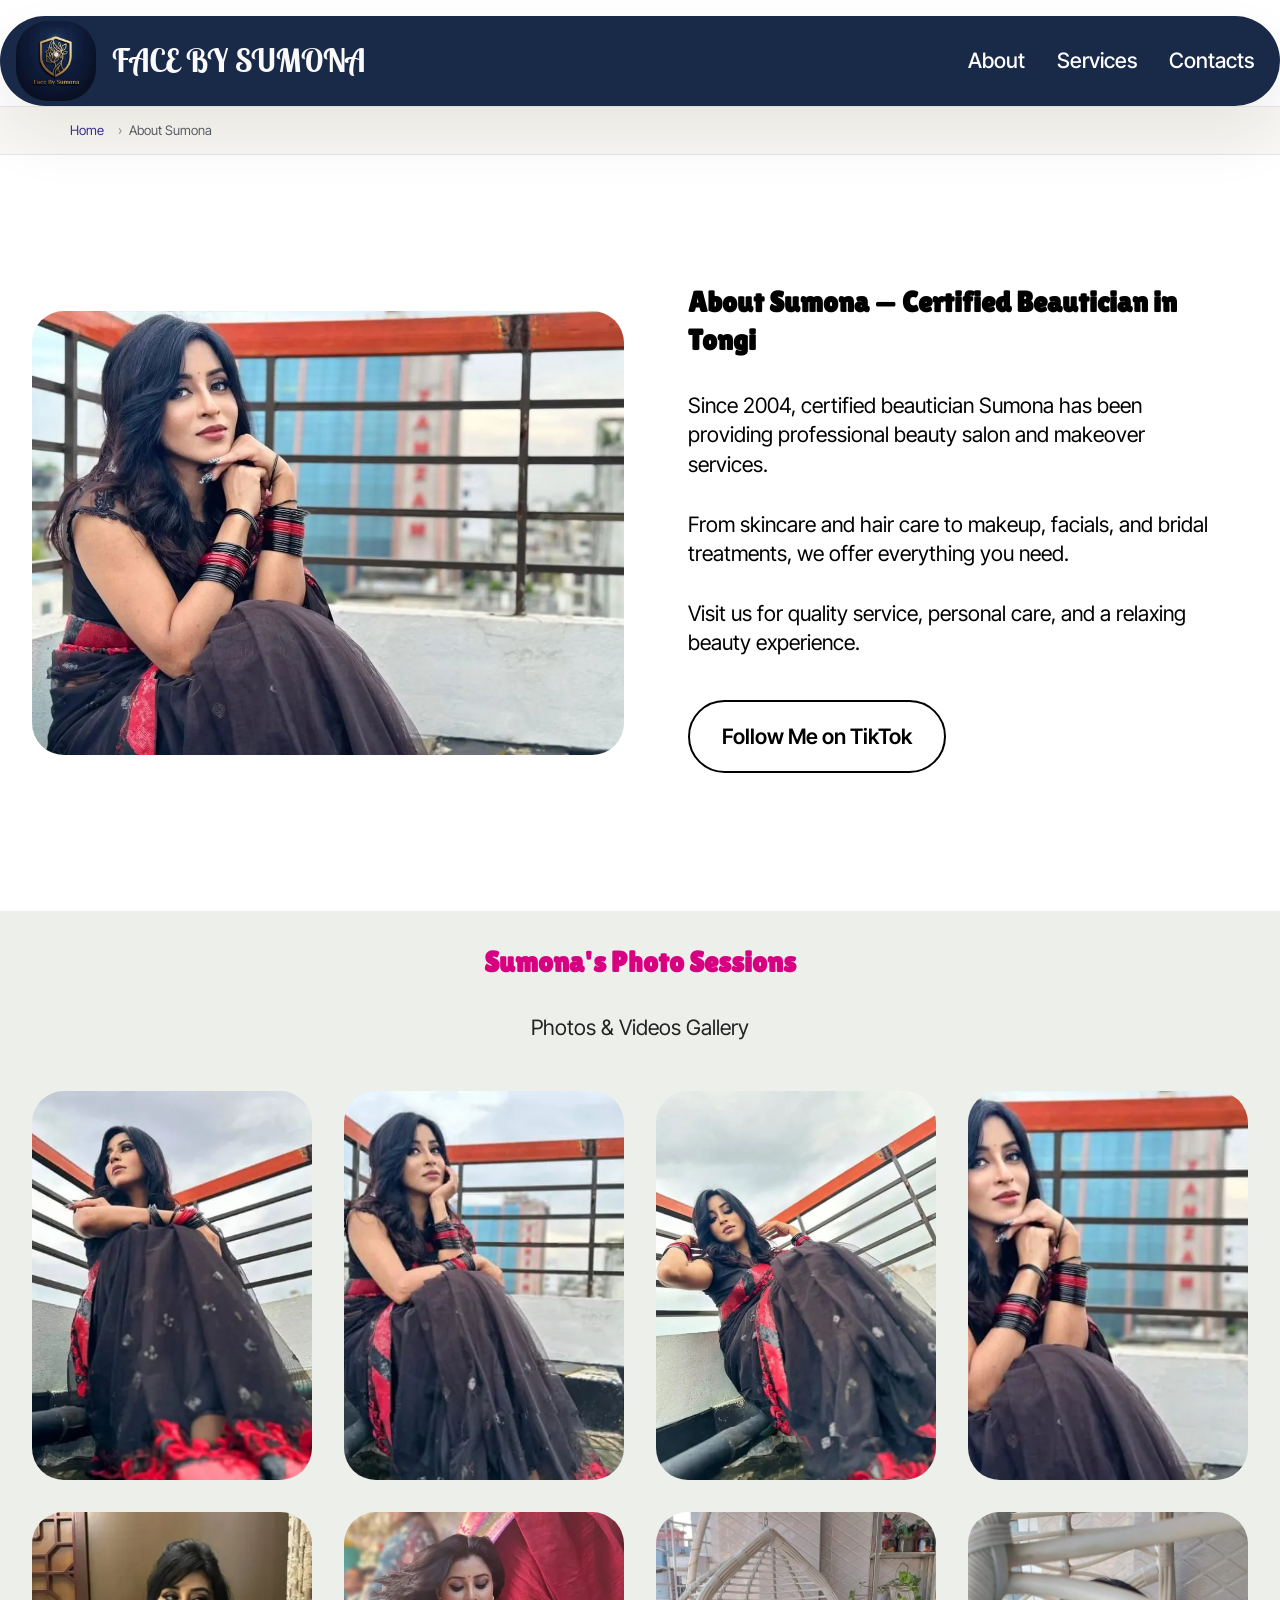
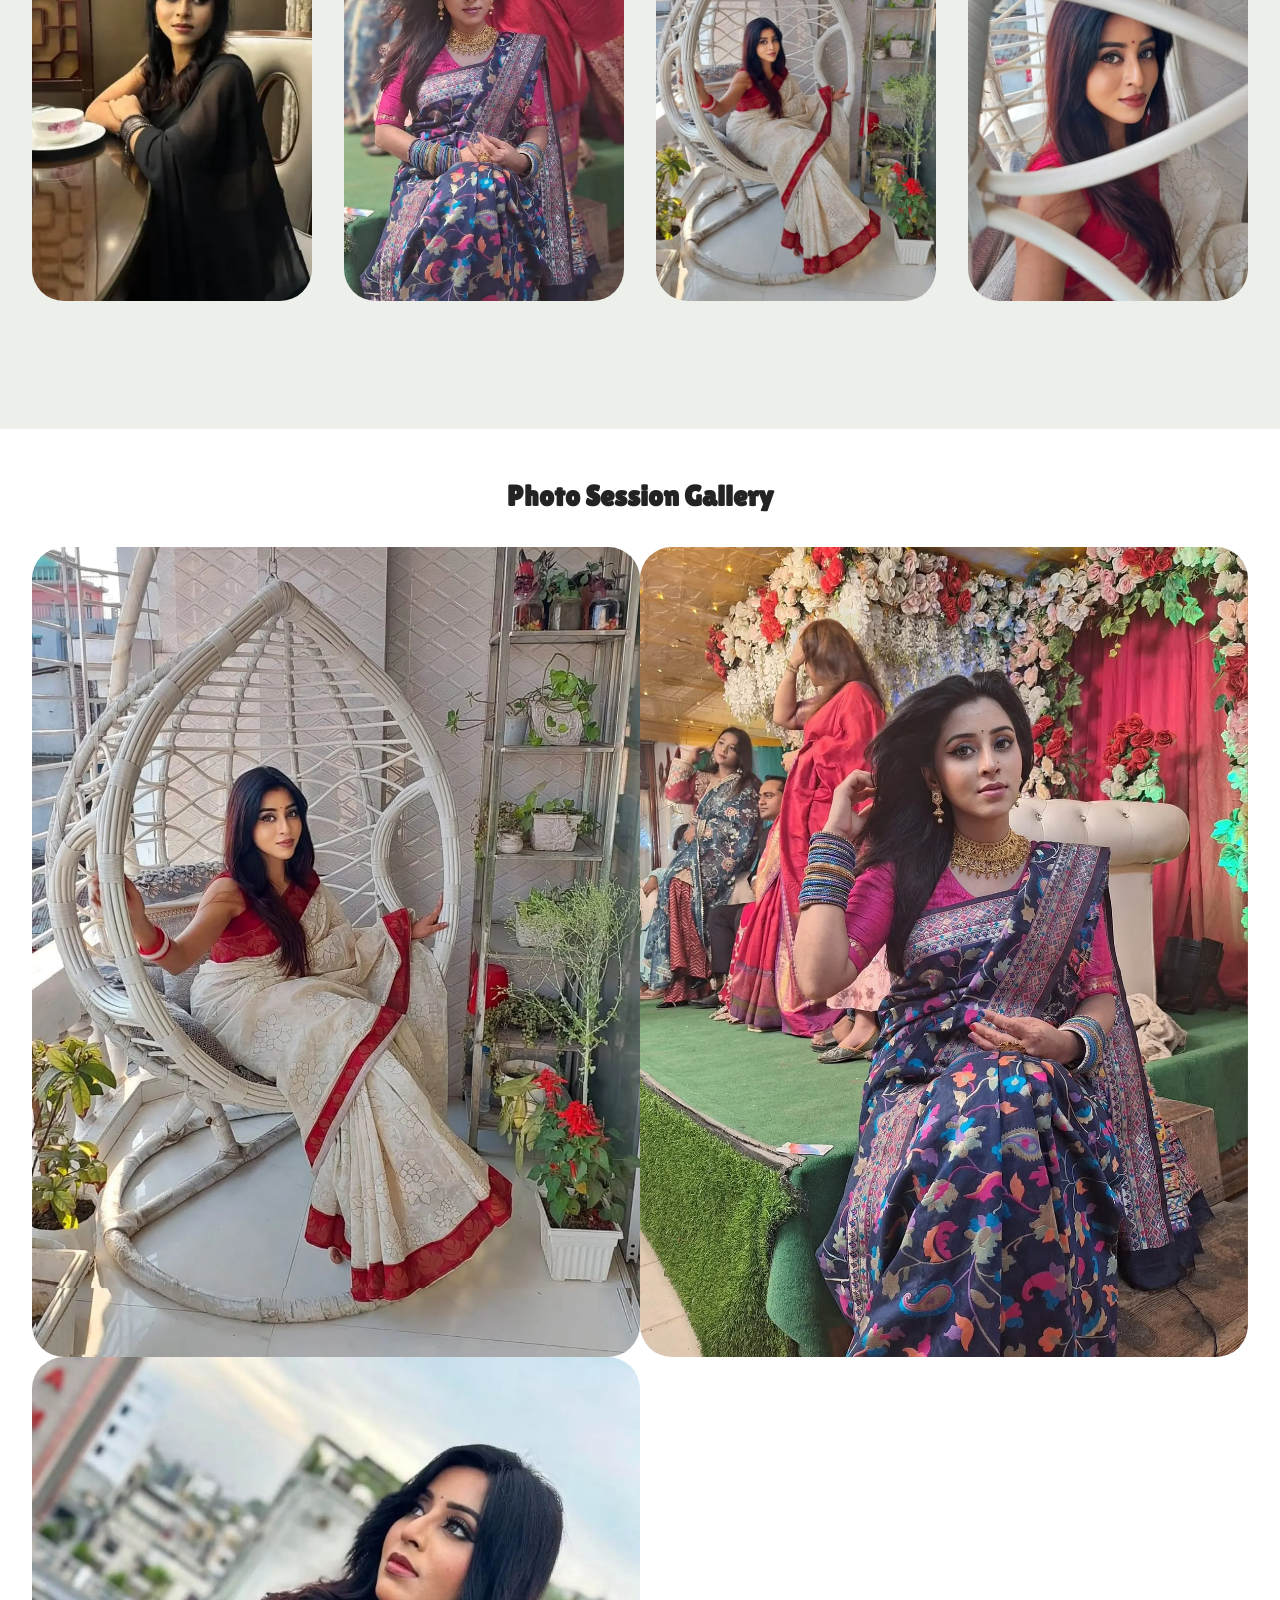
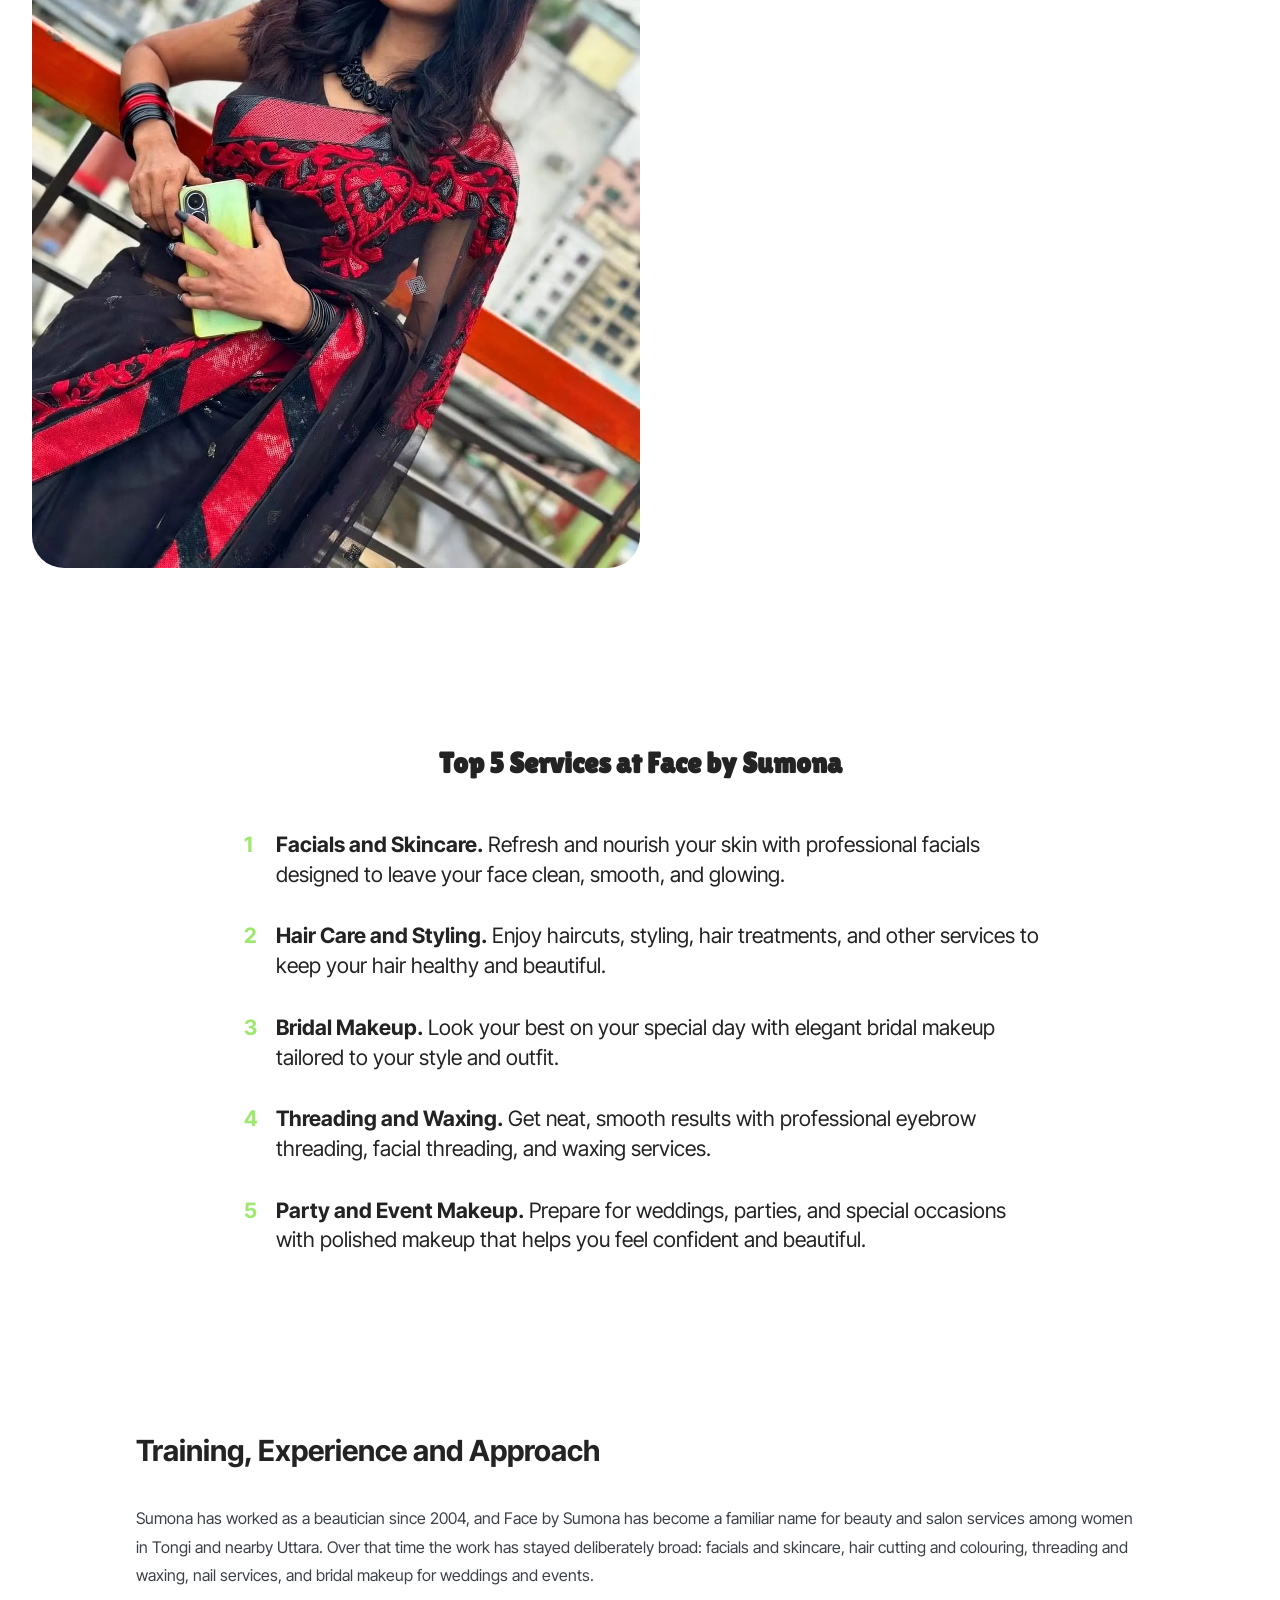
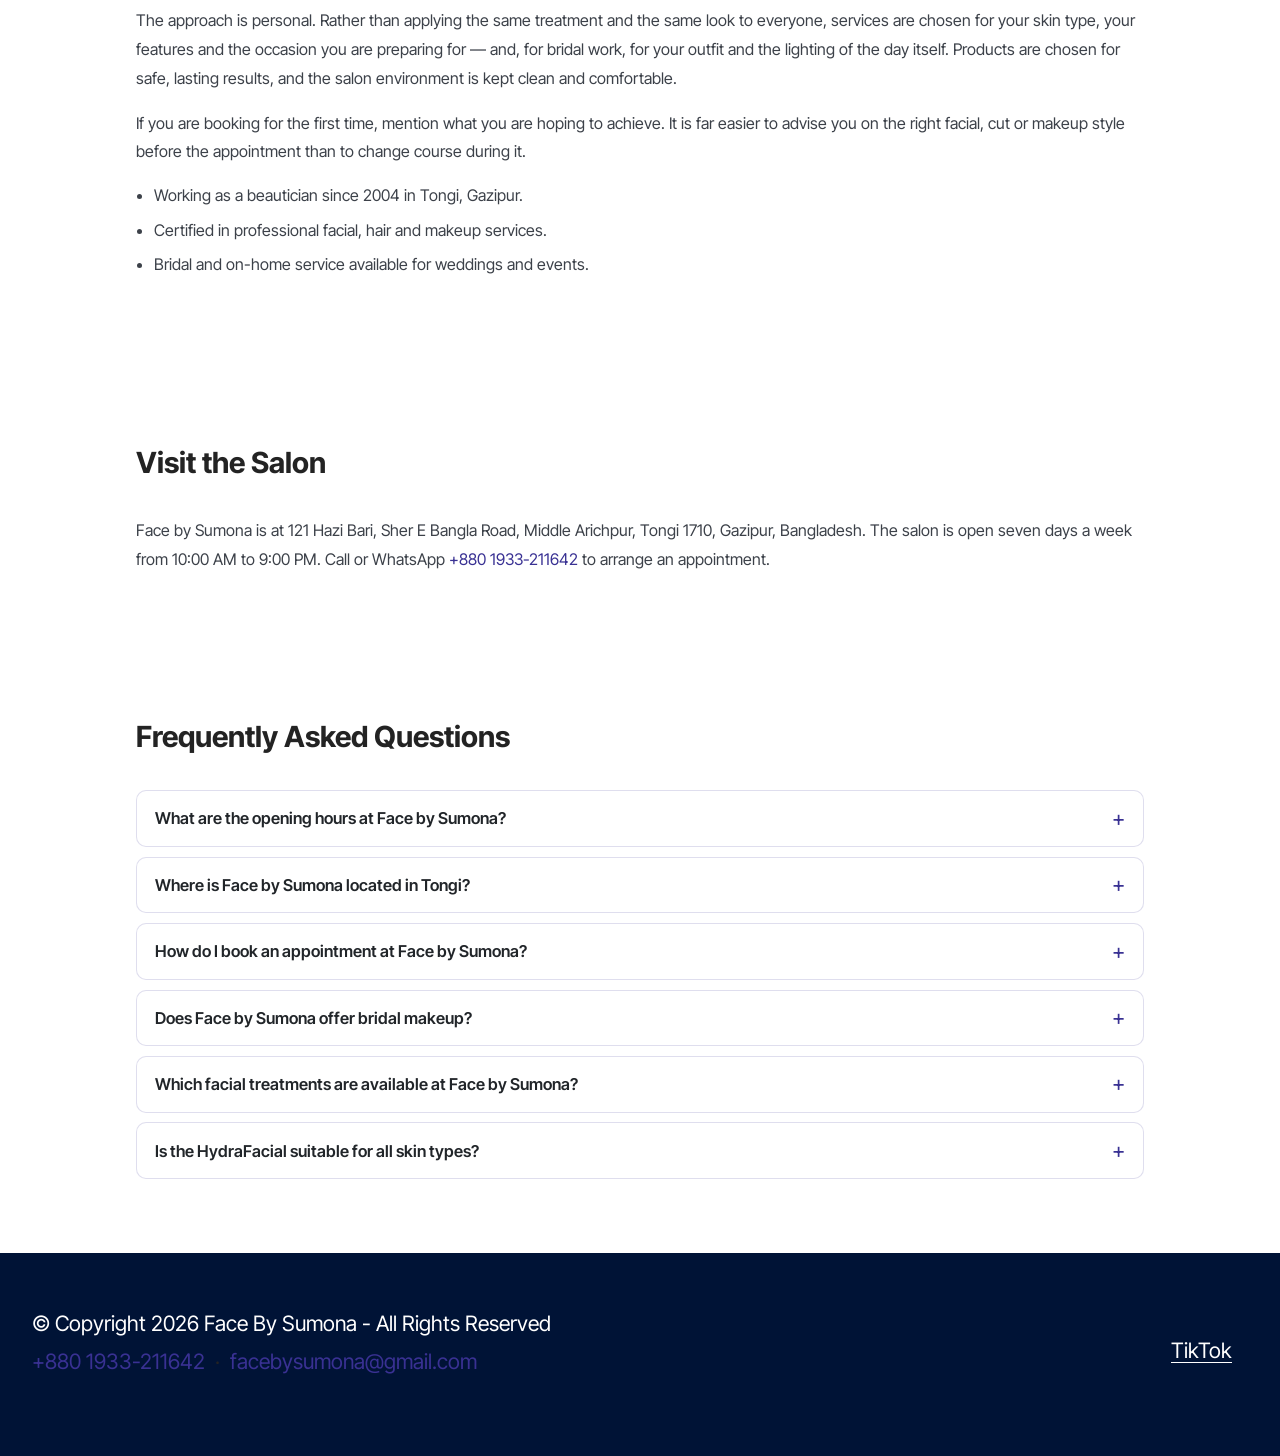
==== commit 61a92f5a: "typo fix" ====
--- a/about.html
+++ b/about.html
@@ -13,7 +13,7 @@
        this the responsive container constrains width while the attribute
        pins height, which distorts the picture. */
     img[height], img.w-100, img.d-block { height: auto; }
-    /* Sits in normal flow BELOW the hero: the fixed navbar (z- 1000) would
+    /* Sits in normal flow BELOW the hero: the fixed navbar (z-index 1000) would
        otherwise paint over the top of this strip. */
     .fbs-breadcrumb { position: relative; z-index: 5;
       padding: 13px 16px 13px; background: #faf8f4;
@@ -430,7 +430,15 @@
   <link rel="preload" as="style" href="assets/mobirise/css/mbr-additional.css?v=Dk6xg9"><link rel="stylesheet" href="assets/mobirise/css/mbr-additional.css?v=Dk6xg9" type="text/css">
 
   
-  
+  <!-- Google tag (gtag.js) -->
+<script async src="https://www.googletagmanager.com/gtag/js?id=G-GPD9XNZW9E"></script>
+<script>
+  window.dataLayer = window.dataLayer || [];
+  function gtag(){dataLayer.push(arguments);}
+  gtag('js', new Date());
+
+  gtag('config', 'G-GPD9XNZW9E');
+</script>
   
 </head>
 <body>
@@ -494,7 +502,7 @@
 			<div class="col-12 col-md-12 col-lg">
 				<div class="text-wrapper align-left">
 					<h1 class="mbr-section-title mbr-fonts-style mb-4 display-2">
-						<strong>About Sumona â€” Certified Beautician in Tongi</strong>
+						<strong>About Sumona — Certified Beautician in Tongi</strong>
 					</h1>
 					<p class="mbr-text align-left mbr-fonts-style mb-4 display-7">Since 2004, certified beautician Sumona has been providing professional beauty salon and makeover services.
 <br>
@@ -759,8 +767,7 @@
             <li><strong>Bridal Makeup.</strong>&nbsp;Look your best on your special day with elegant bridal makeup tailored to your style and outfit.</li><li><strong style="font-size: calc(1.14rem + 0.26 * ((100vw - 62rem) / 25));">Threading and Waxing.</strong><span style="font-size: calc(1.14rem + 0.26 * ((100vw - 62rem) / 25));">&nbsp;Get neat, smooth results with professional eyebrow threading, facial threading, and waxing services.</span></li>
             <li><strong>Party and Event Makeup.</strong>&nbsp;Prepare for weddings, parties, and special occasions with polished makeup that helps you feel confident and beautiful.</li>
           </ol>
-          <ol>
-          </ol>
+          
         </div>
       </div>
     </div>
@@ -774,7 +781,7 @@
         <h2 class="mbr-section-title mbr-fonts-style mb-4 display-5"><strong>Training, Experience and Approach</strong></h2>
         <div class="fbs-prose">
           <p>Sumona has worked as a beautician since 2004, and Face by Sumona has become a familiar name for beauty and salon services among women in Tongi and nearby Uttara. Over that time the work has stayed deliberately broad: facials and skincare, hair cutting and colouring, threading and waxing, nail services, and bridal makeup for weddings and events.</p>
-          <p>The approach is personal. Rather than applying the same treatment and the same look to everyone, services are chosen for your skin type, your features and the occasion you are preparing for â€” and, for bridal work, for your outfit and the lighting of the day itself. Products are chosen for safe, lasting results, and the salon environment is kept clean and comfortable.</p>
+          <p>The approach is personal. Rather than applying the same treatment and the same look to everyone, services are chosen for your skin type, your features and the occasion you are preparing for — and, for bridal work, for your outfit and the lighting of the day itself. Products are chosen for safe, lasting results, and the salon environment is kept clean and comfortable.</p>
           <p>If you are booking for the first time, mention what you are hoping to achieve. It is far easier to advise you on the right facial, cut or makeup style before the appointment than to change course during it.</p>
           <ul>
             <li>Working as a beautician since 2004 in Tongi, Gazipur.</li>
@@ -853,7 +860,7 @@
                     © Copyright 2026 Face By Sumona - All Rights Reserved
                 </p>
                 <p class="mbr-fonts-style display-7" style="margin-top:.5rem">
-                    <a href="tel:+8801933211642">+880 1933-211642</a> &nbsp;Â·&nbsp;
+                    <a href="tel:+8801933211642">+880 1933-211642</a> &nbsp;·&nbsp;
                     <a href="mailto:facebysumona@gmail.com">facebysumona@gmail.com</a>
                 </p>
             </div>
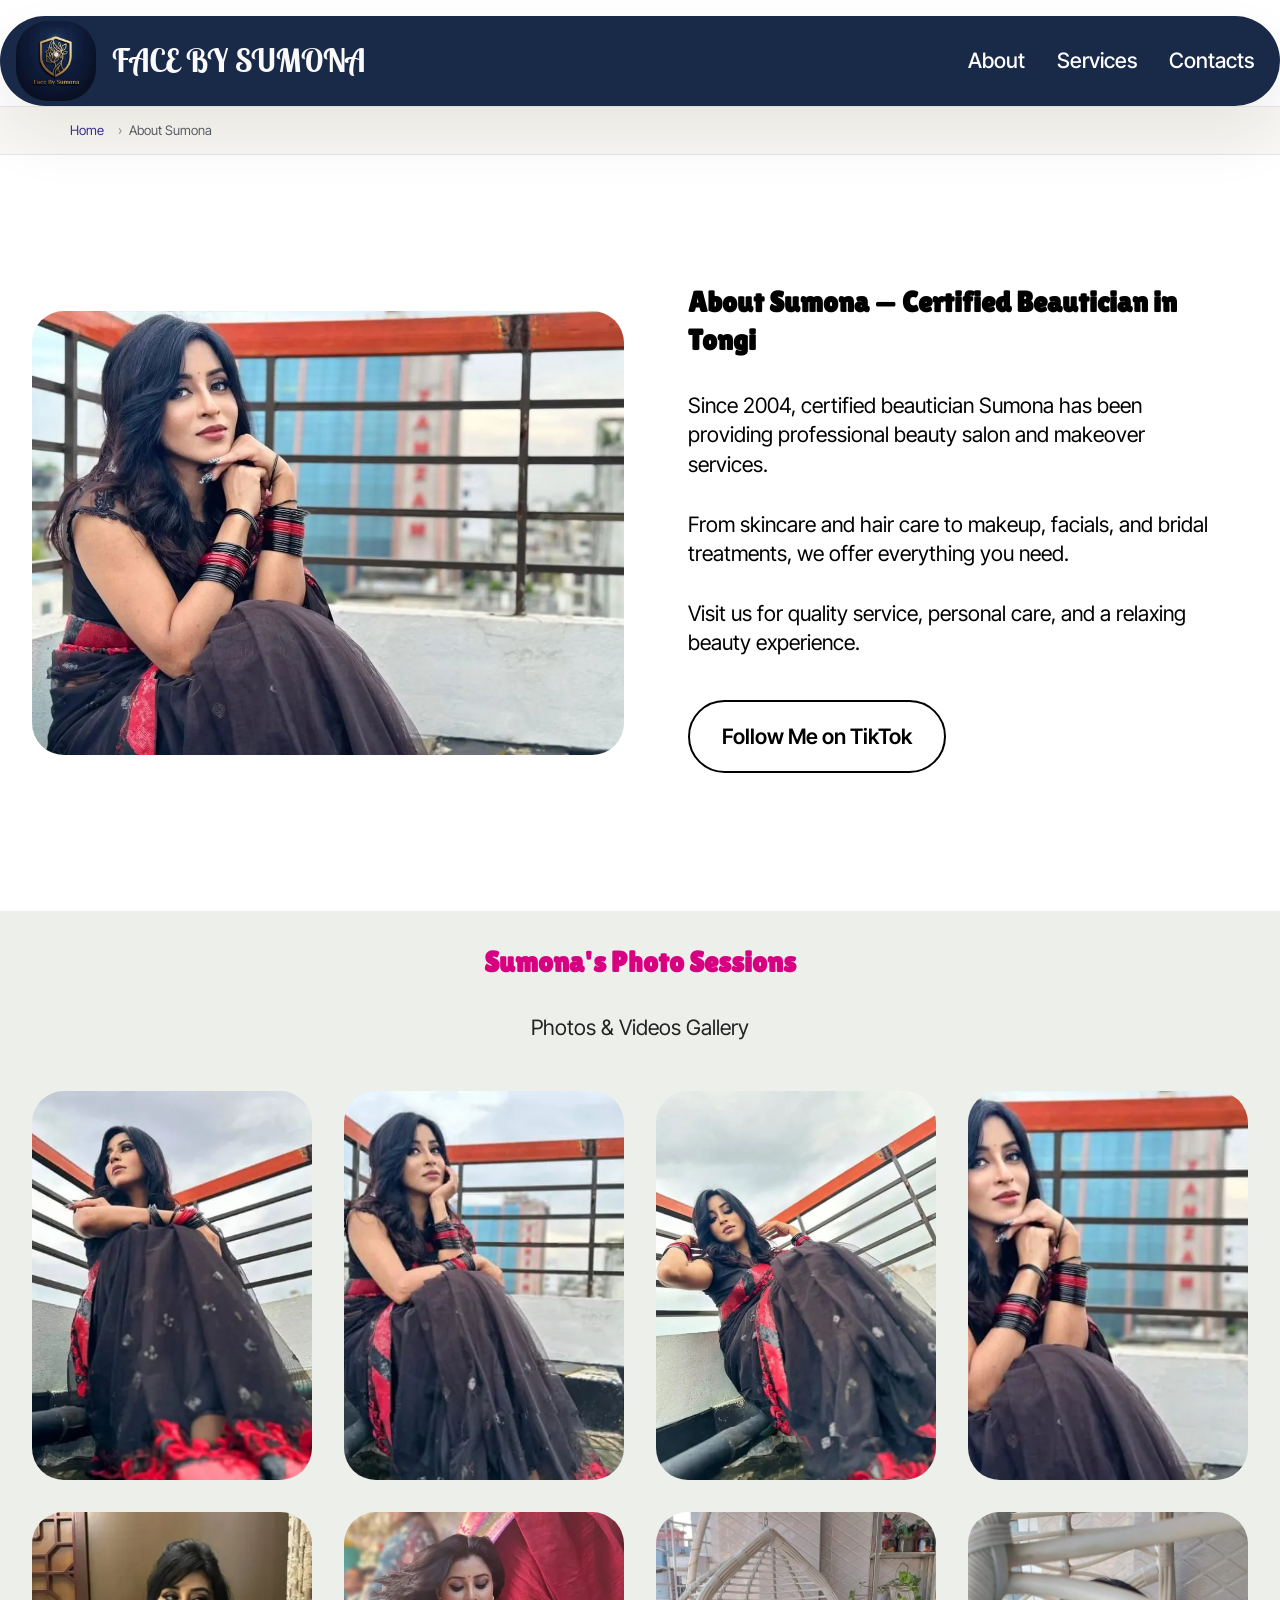
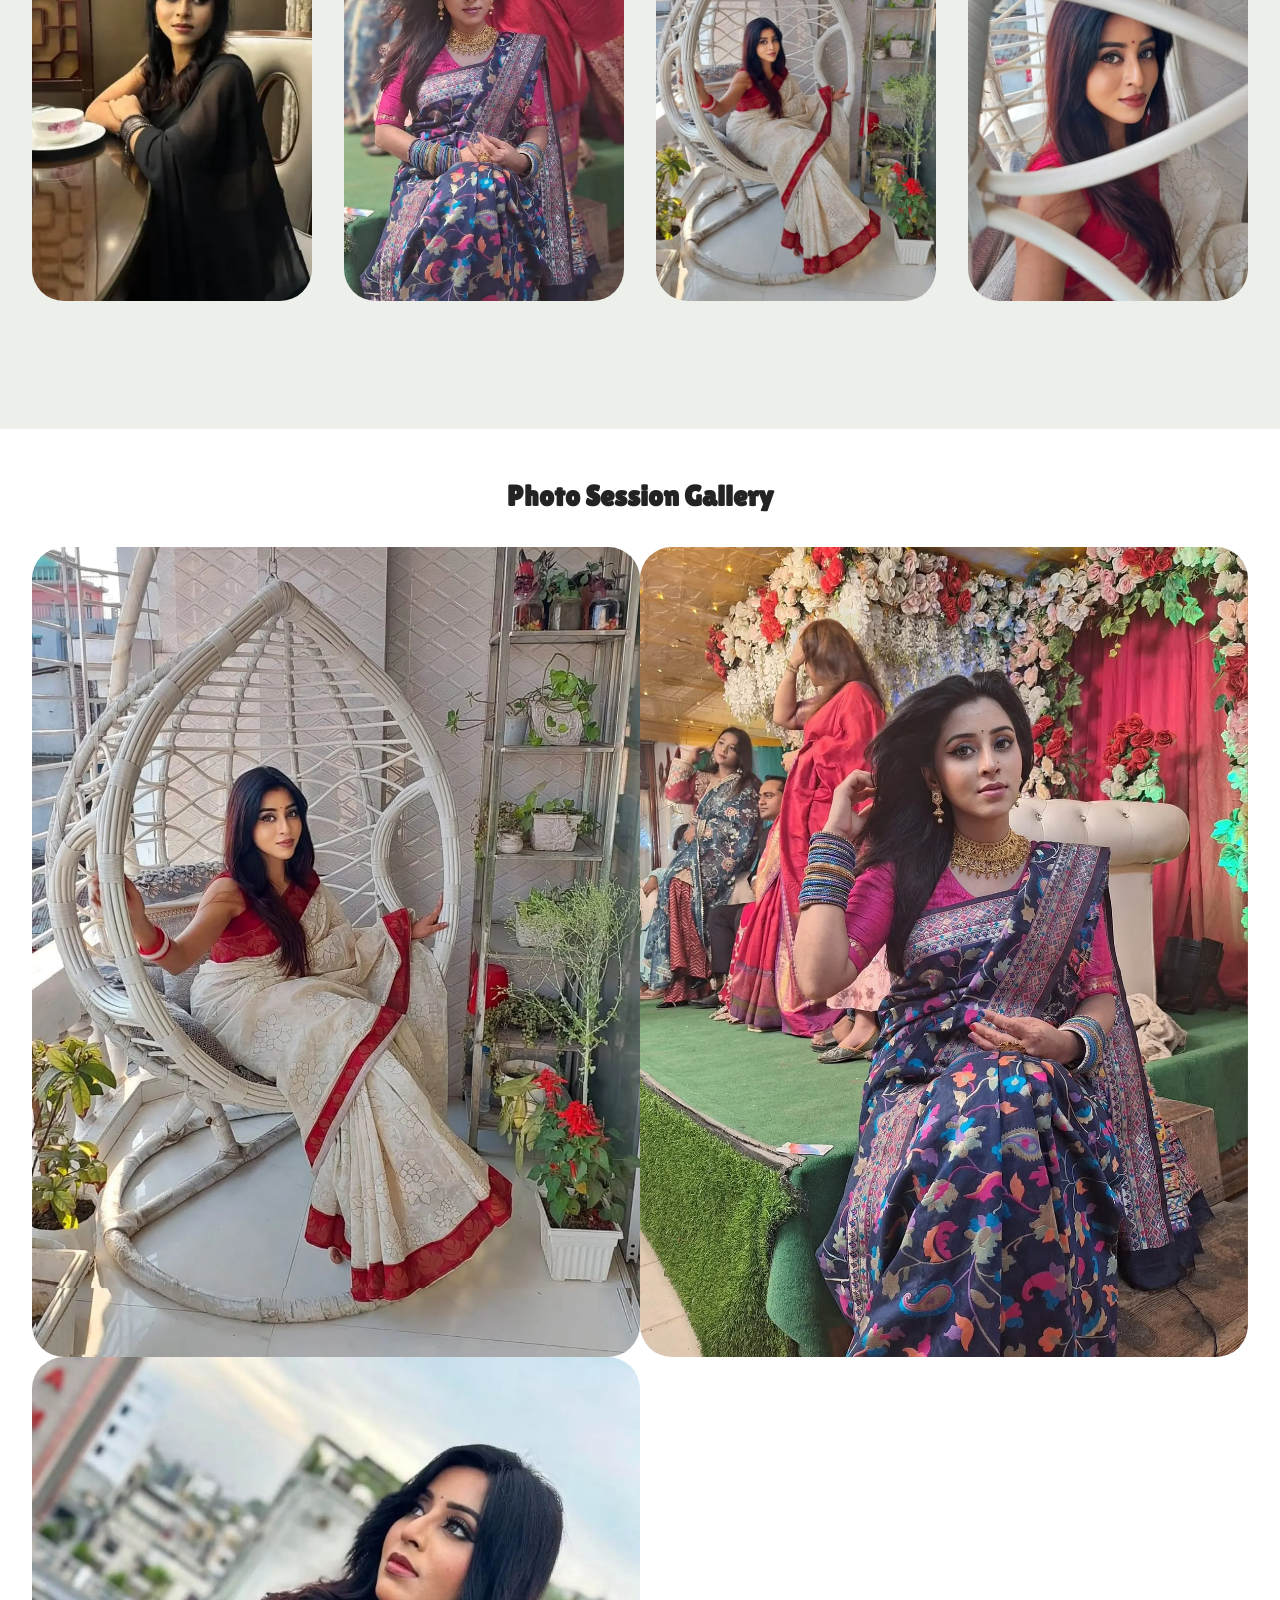
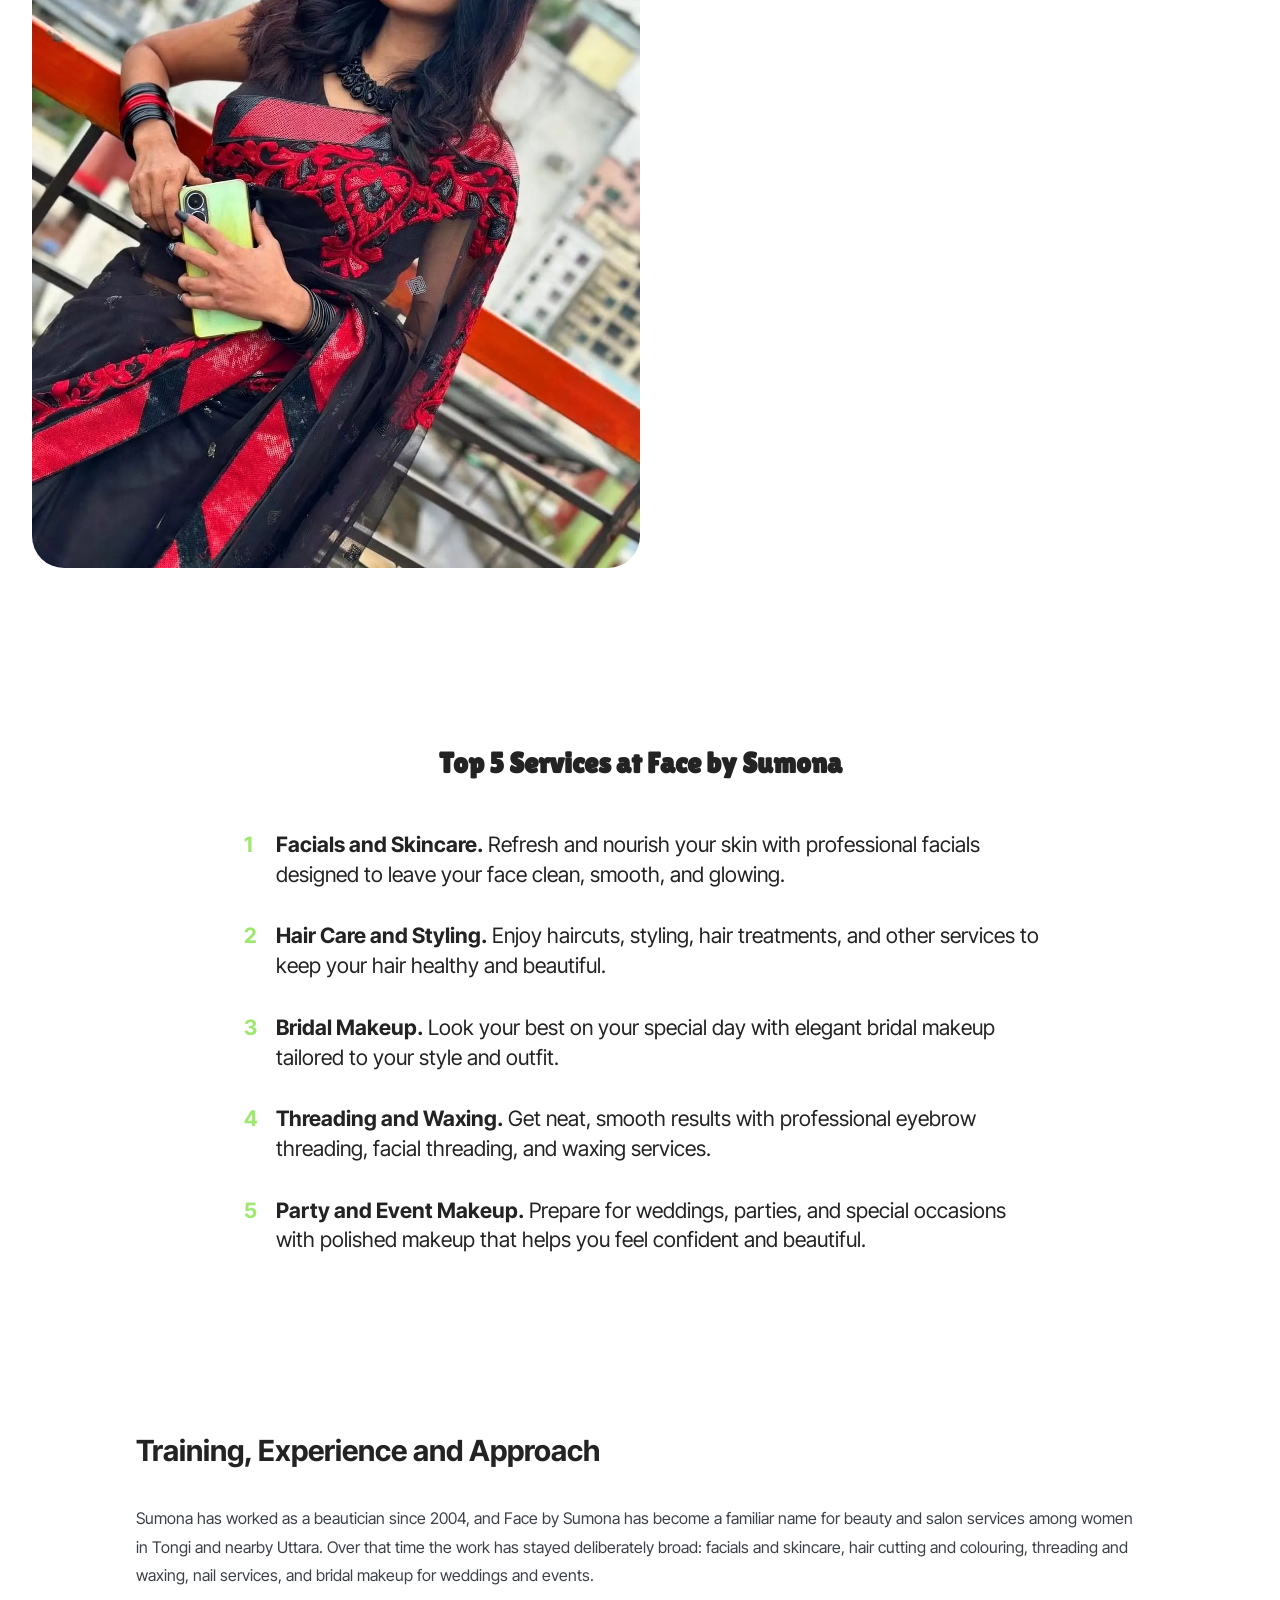
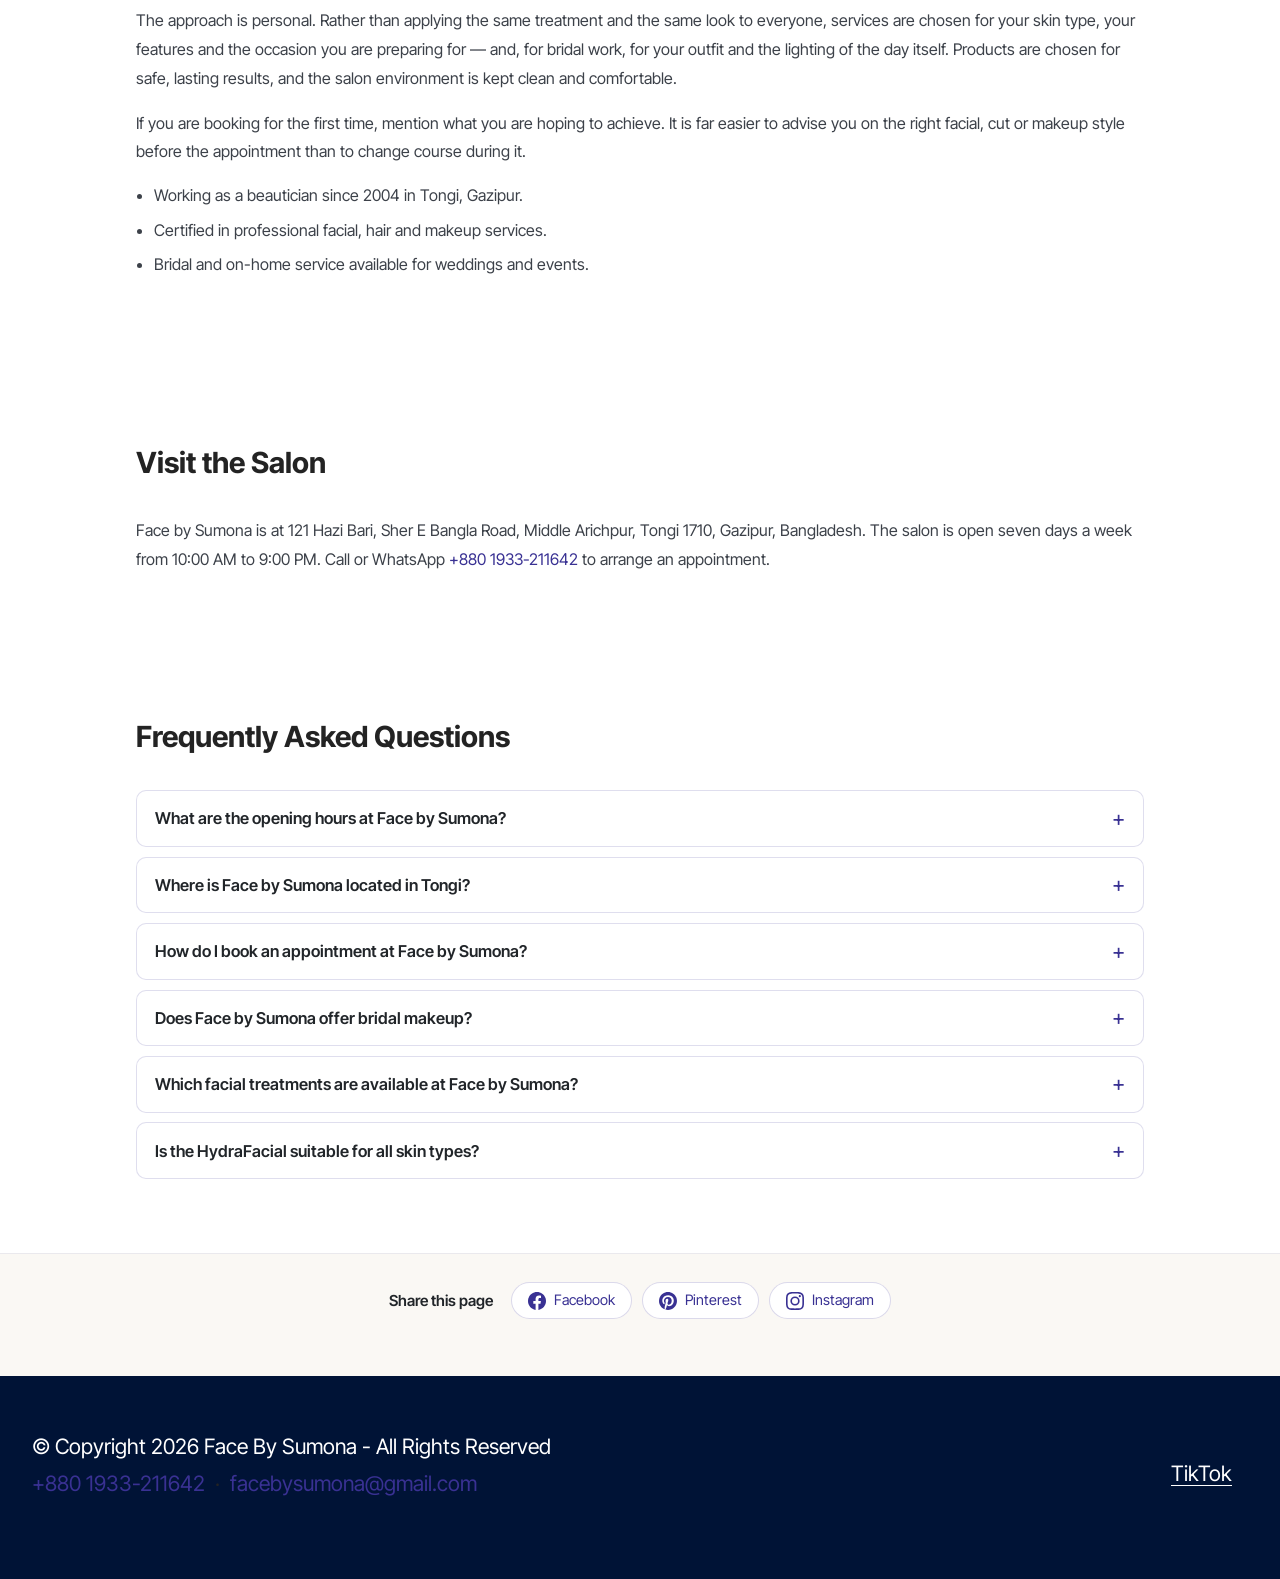
==== commit fba3b66f: "social share gadget added" ====
--- a/about.html
+++ b/about.html
@@ -440,6 +440,7 @@
   gtag('config', 'G-GPD9XNZW9E');
 </script>
   
+  <link rel="stylesheet" href="assets/fbs-share/share.css">
 </head>
 <body>
   
@@ -847,6 +848,29 @@
   </div>
 </section>
 
+<!-- Share this page -->
+<section class="fbs-share" aria-label="Share this page">
+  <div class="fbs-share-inner">
+    <span class="fbs-share-label">Share this page</span>
+    <div class="fbs-share-btns">
+      <a class="fbs-share-btn fbs-share-fb" href="#" target="_blank" rel="noopener" aria-label="Share on Facebook">
+        <svg viewBox="0 0 24 24" aria-hidden="true"><path d="M24 12.073c0-6.627-5.373-12-12-12s-12 5.373-12 12c0 5.99 4.388 10.954 10.125 11.854v-8.385H7.078v-3.47h3.047V9.43c0-3.007 1.792-4.669 4.533-4.669 1.312 0 2.686.235 2.686.235v2.953H15.83c-1.491 0-1.956.925-1.956 1.874v2.25h3.328l-.532 3.47h-2.796v8.385C19.612 23.027 24 18.062 24 12.073z"/></svg>
+        <span>Facebook</span>
+      </a>
+      <a class="fbs-share-btn fbs-share-pin" href="#" target="_blank" rel="noopener" aria-label="Save to Pinterest">
+        <svg viewBox="0 0 24 24" aria-hidden="true"><path d="M12.017 0C5.396 0 .029 5.367.029 11.987c0 5.079 3.158 9.417 7.618 11.162-.105-.949-.199-2.403.041-3.439.219-.937 1.406-5.957 1.406-5.957s-.359-.72-.359-1.781c0-1.663.967-2.911 2.168-2.911 1.024 0 1.518.769 1.518 1.688 0 1.029-.653 2.567-.992 3.992-.285 1.193.6 2.165 1.775 2.165 2.128 0 3.768-2.245 3.768-5.487 0-2.861-2.063-4.869-5.008-4.869-3.41 0-5.409 2.562-5.409 5.199 0 1.033.394 2.143.889 2.741.099.12.112.225.085.345-.09.375-.293 1.199-.334 1.363-.053.225-.172.271-.401.165-1.495-.69-2.433-2.878-2.433-4.646 0-3.776 2.748-7.252 7.92-7.252 4.158 0 7.392 2.967 7.392 6.923 0 4.135-2.607 7.462-6.233 7.462-1.214 0-2.354-.629-2.758-1.379l-.749 2.848c-.269 1.045-1.004 2.352-1.498 3.146 1.123.345 2.306.535 3.55.535 6.607 0 11.985-5.365 11.985-11.987C23.97 5.39 18.592.026 11.985.026z"/></svg>
+        <span>Pinterest</span>
+      </a>
+      <button type="button" class="fbs-share-btn fbs-share-ig" aria-label="Share on Instagram">
+        <svg viewBox="0 0 24 24" aria-hidden="true"><path d="M12 2.163c3.204 0 3.584.012 4.85.07 3.252.148 4.771 1.691 4.919 4.919.058 1.265.069 1.645.069 4.849 0 3.205-.012 3.584-.069 4.849-.149 3.225-1.664 4.771-4.919 4.919-1.266.058-1.644.07-4.85.07-3.204 0-3.584-.012-4.849-.07-3.26-.149-4.771-1.699-4.919-4.92-.058-1.265-.07-1.644-.07-4.849 0-3.204.013-3.583.07-4.849.149-3.227 1.664-4.771 4.919-4.919 1.266-.057 1.645-.069 4.849-.069zM12 0C8.741 0 8.333.014 7.053.072 2.695.272.273 2.69.073 7.052.014 8.333 0 8.741 0 12c0 3.259.014 3.668.072 4.948.2 4.358 2.618 6.78 6.98 6.98C8.333 23.986 8.741 24 12 24c3.259 0 3.668-.014 4.948-.072 4.354-.2 6.782-2.618 6.979-6.98.059-1.28.073-1.689.073-4.948 0-3.259-.014-3.667-.072-4.947-.196-4.354-2.617-6.78-6.979-6.98C15.668.014 15.259 0 12 0zm0 5.838a6.162 6.162 0 100 12.324 6.162 6.162 0 000-12.324zM12 16a4 4 0 110-8 4 4 0 010 8zm6.406-11.845a1.44 1.44 0 100 2.881 1.44 1.44 0 000-2.881z"/></svg>
+        <span>Instagram</span>
+      </button>
+    </div>
+    <p class="fbs-share-status" role="status" aria-live="polite"></p>
+  </div>
+</section>
+<script src="assets/fbs-share/share.js" defer></script>
+
 <section data-bs-version="5.1" class="footer2 cid-vw6yrVlVDL" once="footers" id="footer02-2c">
     
 
--- a/assets/fbs-share/share.css
+++ b/assets/fbs-share/share.css
@@ -0,0 +1,71 @@
+/* Face by Sumona - social share row (Facebook, Pinterest, Instagram) */
+.fbs-share {
+  background: #faf8f4;
+  border-top: 1px solid rgba(57, 49, 147, .08);
+  padding: 28px 16px;
+}
+.fbs-share-inner {
+  max-width: 1140px;
+  margin: 0 auto;
+  display: flex;
+  flex-wrap: wrap;
+  align-items: center;
+  justify-content: center;
+  gap: 12px 18px;
+}
+.fbs-share-label {
+  font: 600 .95rem/1.4 "Inter Tight", system-ui, sans-serif;
+  color: #212529;
+}
+.fbs-share-btns {
+  display: flex;
+  flex-wrap: wrap;
+  gap: .6rem;
+}
+.fbs-share-btn {
+  display: inline-flex;
+  align-items: center;
+  gap: .5rem;
+  padding: .55rem 1rem;
+  border-radius: 999px;
+  border: 1px solid rgba(57, 49, 147, .18);
+  background: #fff;
+  color: #393193;
+  font: 600 .9rem/1 "Inter Tight", system-ui, sans-serif;
+  text-decoration: none;
+  cursor: pointer;
+  transition: transform .15s ease, box-shadow .15s ease, background .15s ease, color .15s ease;
+}
+.fbs-share-btn:hover,
+.fbs-share-btn:focus-visible {
+  transform: translateY(-2px);
+  box-shadow: 0 6px 16px rgba(57, 49, 147, .14);
+  outline: none;
+}
+.fbs-share-btn svg {
+  width: 18px;
+  height: 18px;
+  display: block;
+  fill: currentColor;
+}
+.fbs-share-fb:hover,
+.fbs-share-fb:focus-visible { background: #1877f2; border-color: #1877f2; color: #fff; }
+.fbs-share-pin:hover,
+.fbs-share-pin:focus-visible { background: #e60023; border-color: #e60023; color: #fff; }
+.fbs-share-ig:hover,
+.fbs-share-ig:focus-visible {
+  background: linear-gradient(45deg, #f09433, #e6683c, #dc2743, #cc2366, #bc1888);
+  border-color: #cc2366;
+  color: #fff;
+}
+.fbs-share-status {
+  flex: 1 0 100%;
+  margin: 0;
+  min-height: 1.2em;
+  text-align: center;
+  font: .85rem/1.5 "Inter Tight", system-ui, sans-serif;
+  color: #5c6169;
+}
+@media (max-width: 575px) {
+  .fbs-share-label { flex: 1 0 100%; text-align: center; }
+}
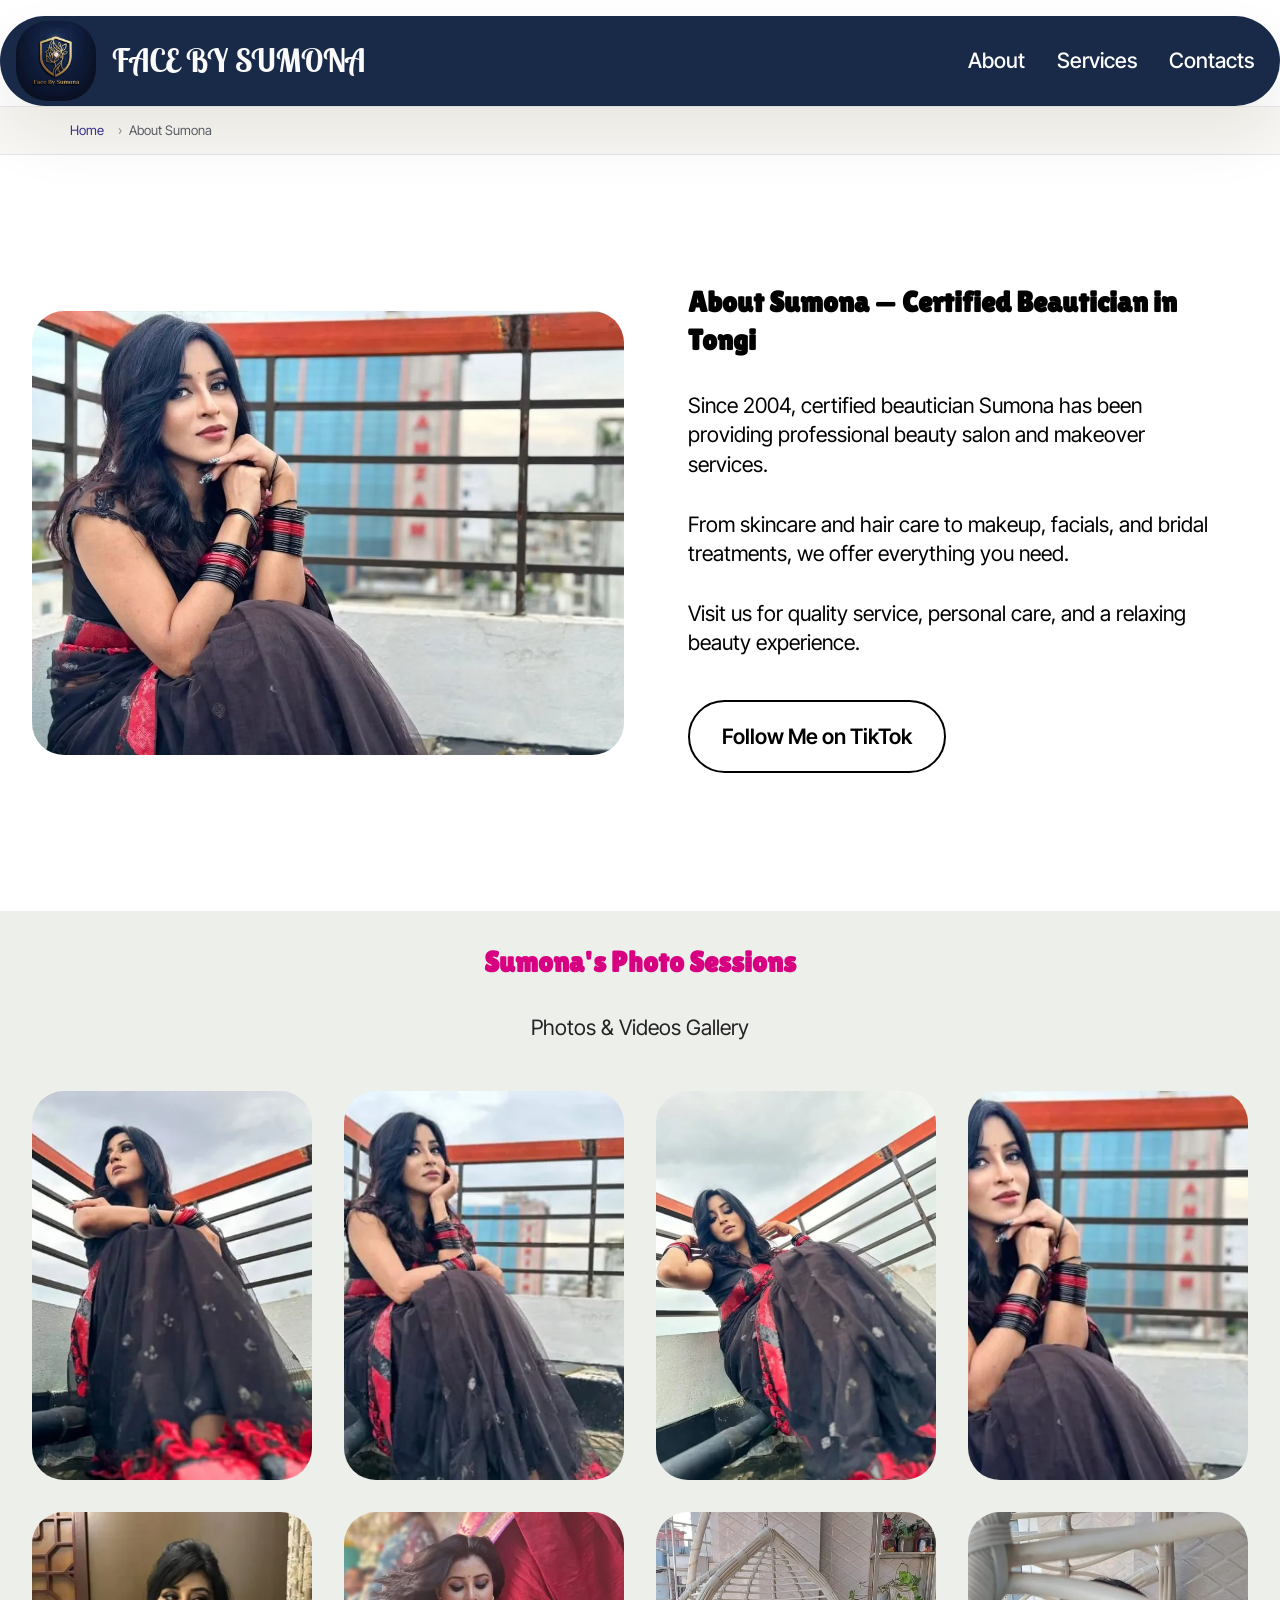
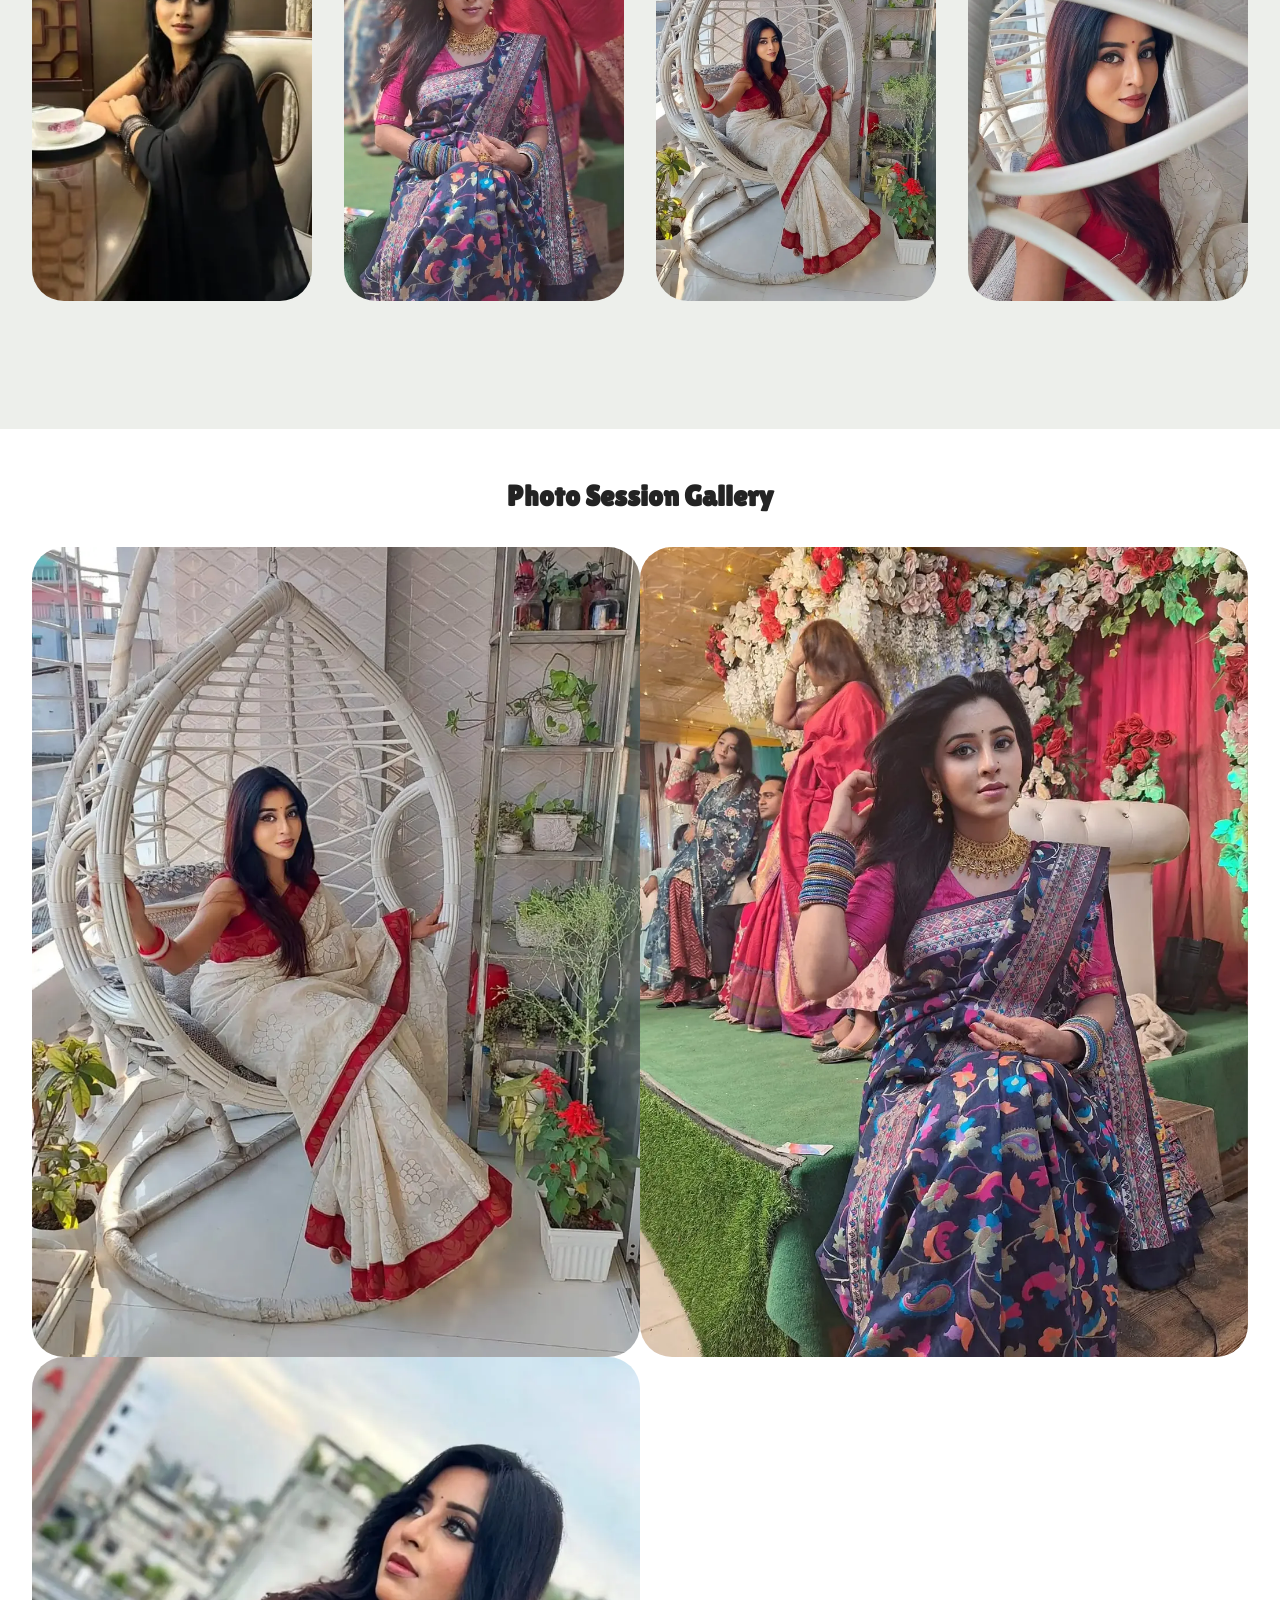
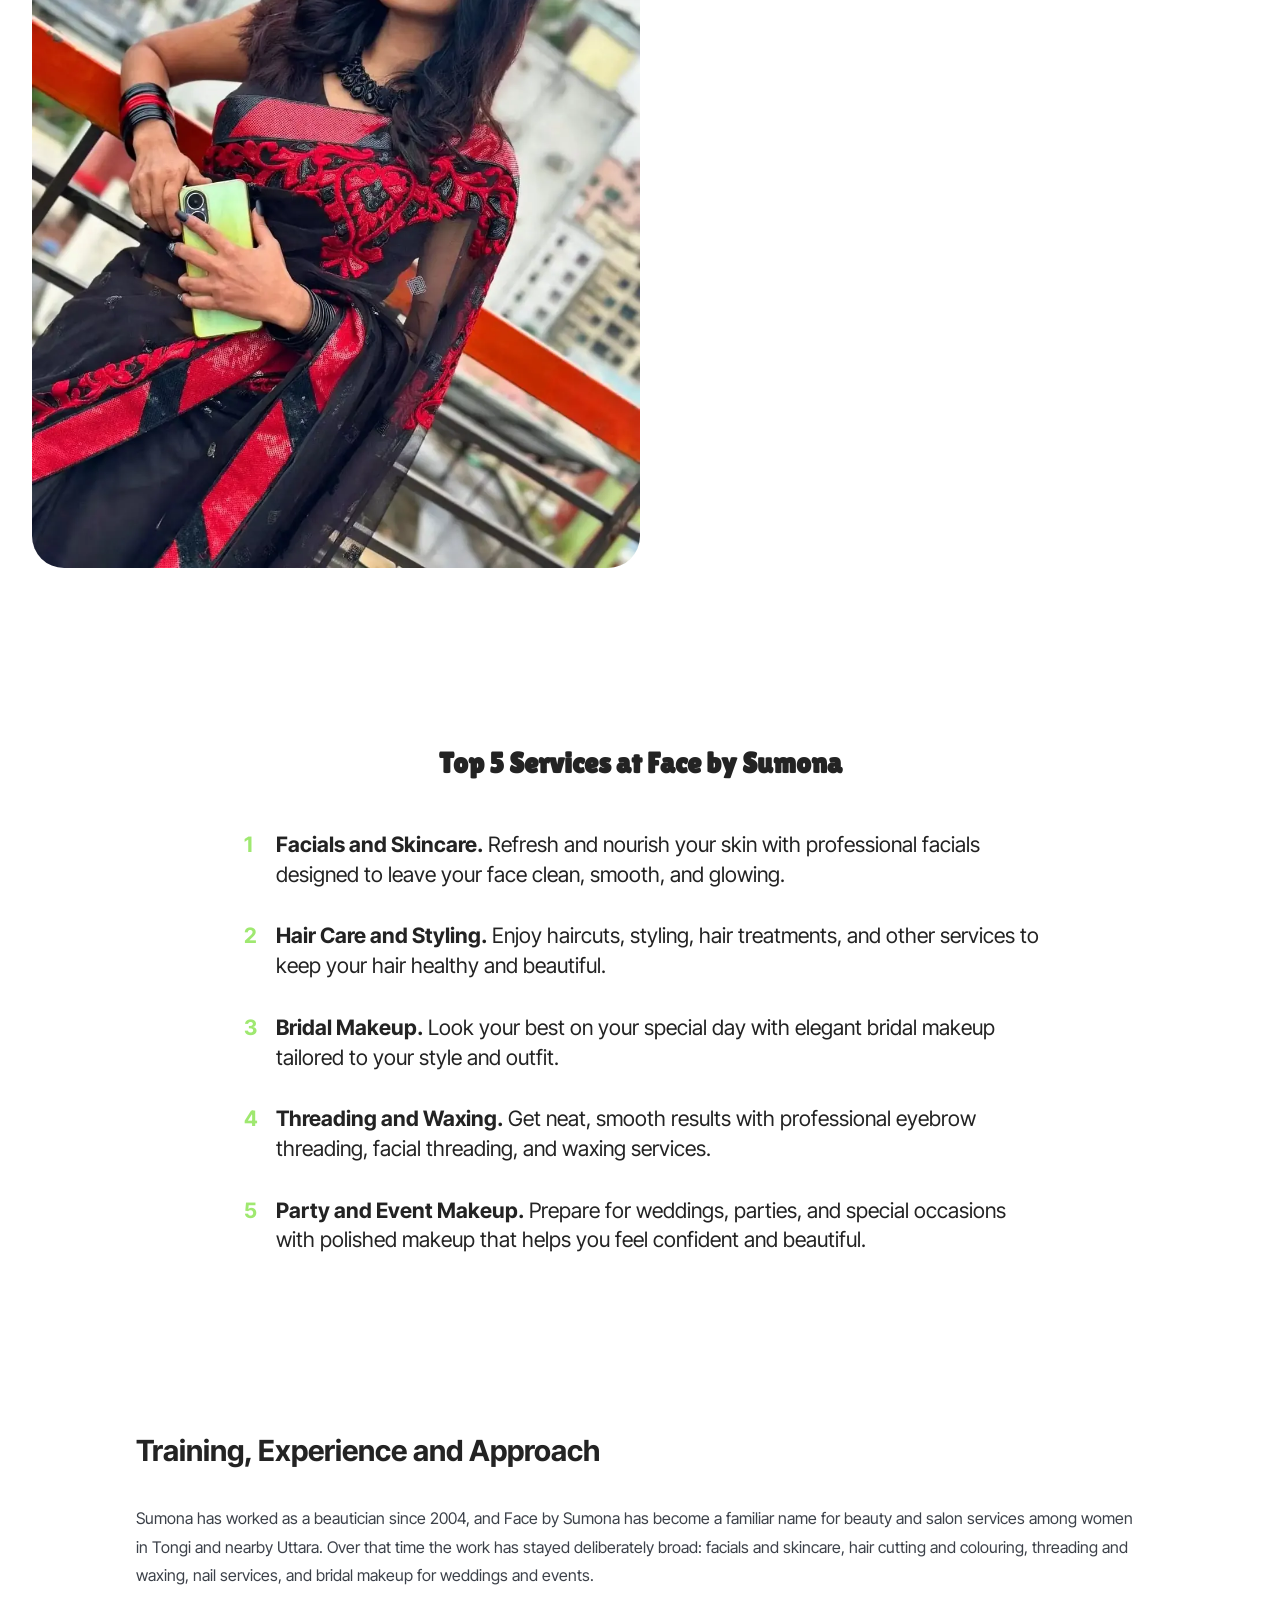
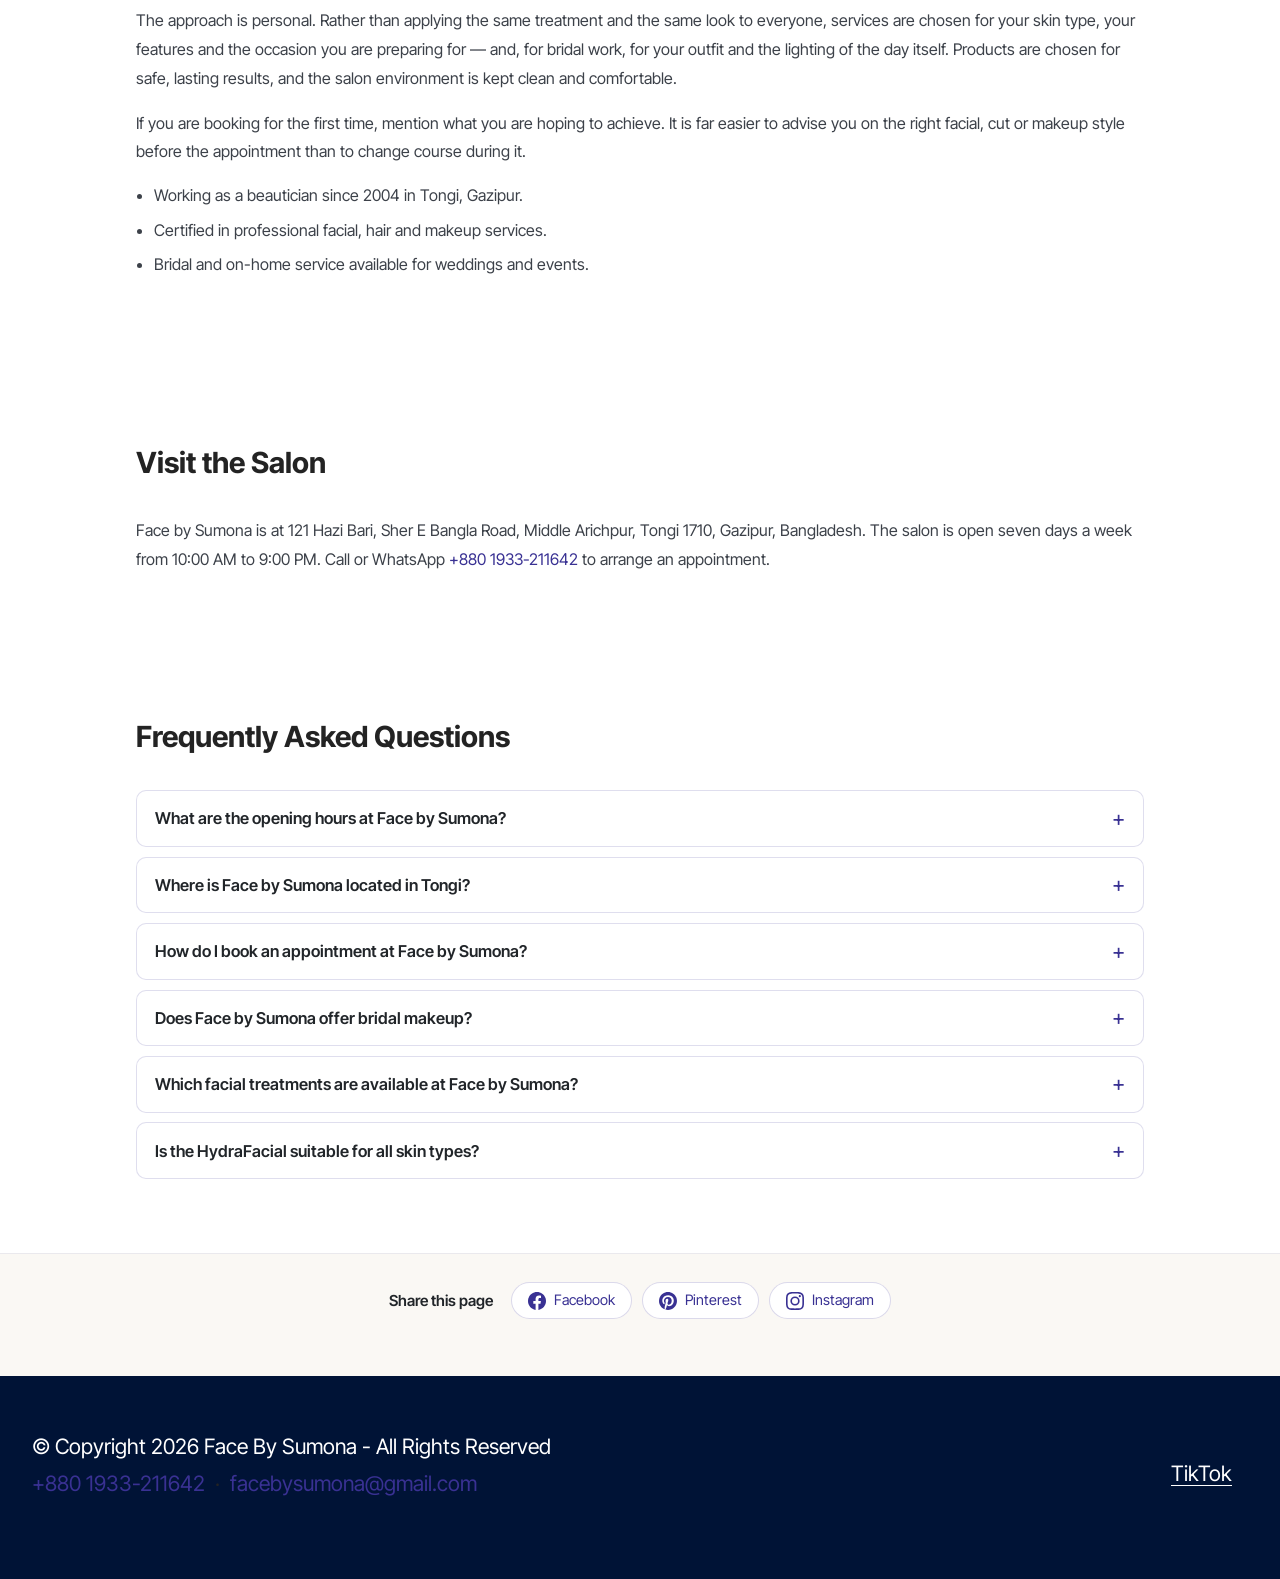
==== commit 0a8bd4f4: "Add social share row and optimise site performance Social share: add a Facebook / Pinterest / Instag" ====
--- a/about.html
+++ b/about.html
@@ -425,8 +425,8 @@
   <noscript><link rel="stylesheet" href="https://fonts.googleapis.com/css?family=Lobster+Two:400,400i,700,700i&display=swap"></noscript>
   <link rel="preload" href="https://fonts.googleapis.com/css?family=Lilita+One:400&display=swap" as="style" onload="this.onload=null;this.rel='stylesheet'">
   <noscript><link rel="stylesheet" href="https://fonts.googleapis.com/css?family=Lilita+One:400&display=swap"></noscript>
-  <link rel="preload" href="https://fonts.googleapis.com/css?family=Inter+Tight:100,200,300,400,500,600,700,800,900,100i,200i,300i,400i,500i,600i,700i,800i,900i&display=swap" as="style" onload="this.onload=null;this.rel='stylesheet'">
-  <noscript><link rel="stylesheet" href="https://fonts.googleapis.com/css?family=Inter+Tight:100,200,300,400,500,600,700,800,900,100i,200i,300i,400i,500i,600i,700i,800i,900i&display=swap"></noscript>
+  <link rel="preload" href="https://fonts.googleapis.com/css?family=Inter+Tight:300,400,500,600,700&display=swap" as="style" onload="this.onload=null;this.rel='stylesheet'">
+  <noscript><link rel="stylesheet" href="https://fonts.googleapis.com/css?family=Inter+Tight:300,400,500,600,700&display=swap"></noscript>
   <link rel="preload" as="style" href="assets/mobirise/css/mbr-additional.css?v=Dk6xg9"><link rel="stylesheet" href="assets/mobirise/css/mbr-additional.css?v=Dk6xg9" type="text/css">
 
   
@@ -913,7 +913,6 @@
 <input name="cookieData" type="hidden" data-cookie-cookiesAlertType='false' data-cookie-customDialogSelector='null' data-cookie-colorText='#424a4d' data-cookie-colorBg='rgb(255, 255, 255)' data-cookie-opacityOverlay='0' data-cookie-bgOpacity='100' data-cookie-textButton='GOT IT' data-cookie-rejectText='REJECT' data-cookie-colorButton='#393193' data-cookie-rejectColor='#ffffff' data-cookie-colorLink='#424a4d' data-cookie-underlineLink='true' data-cookie-text="We use cookies to give you the best experience.">
   <script src="assets/bootstrap/js/bootstrap.bundle.min.js"></script>
   <script src="assets/smoothscroll/smooth-scroll.js"></script>
-  <script src="assets/ytplayer/index.js"></script>
   <script src="assets/dropdown/js/navbar-dropdown.js"></script>
   <script src="assets/theme/js/script.js"></script>
 </body>
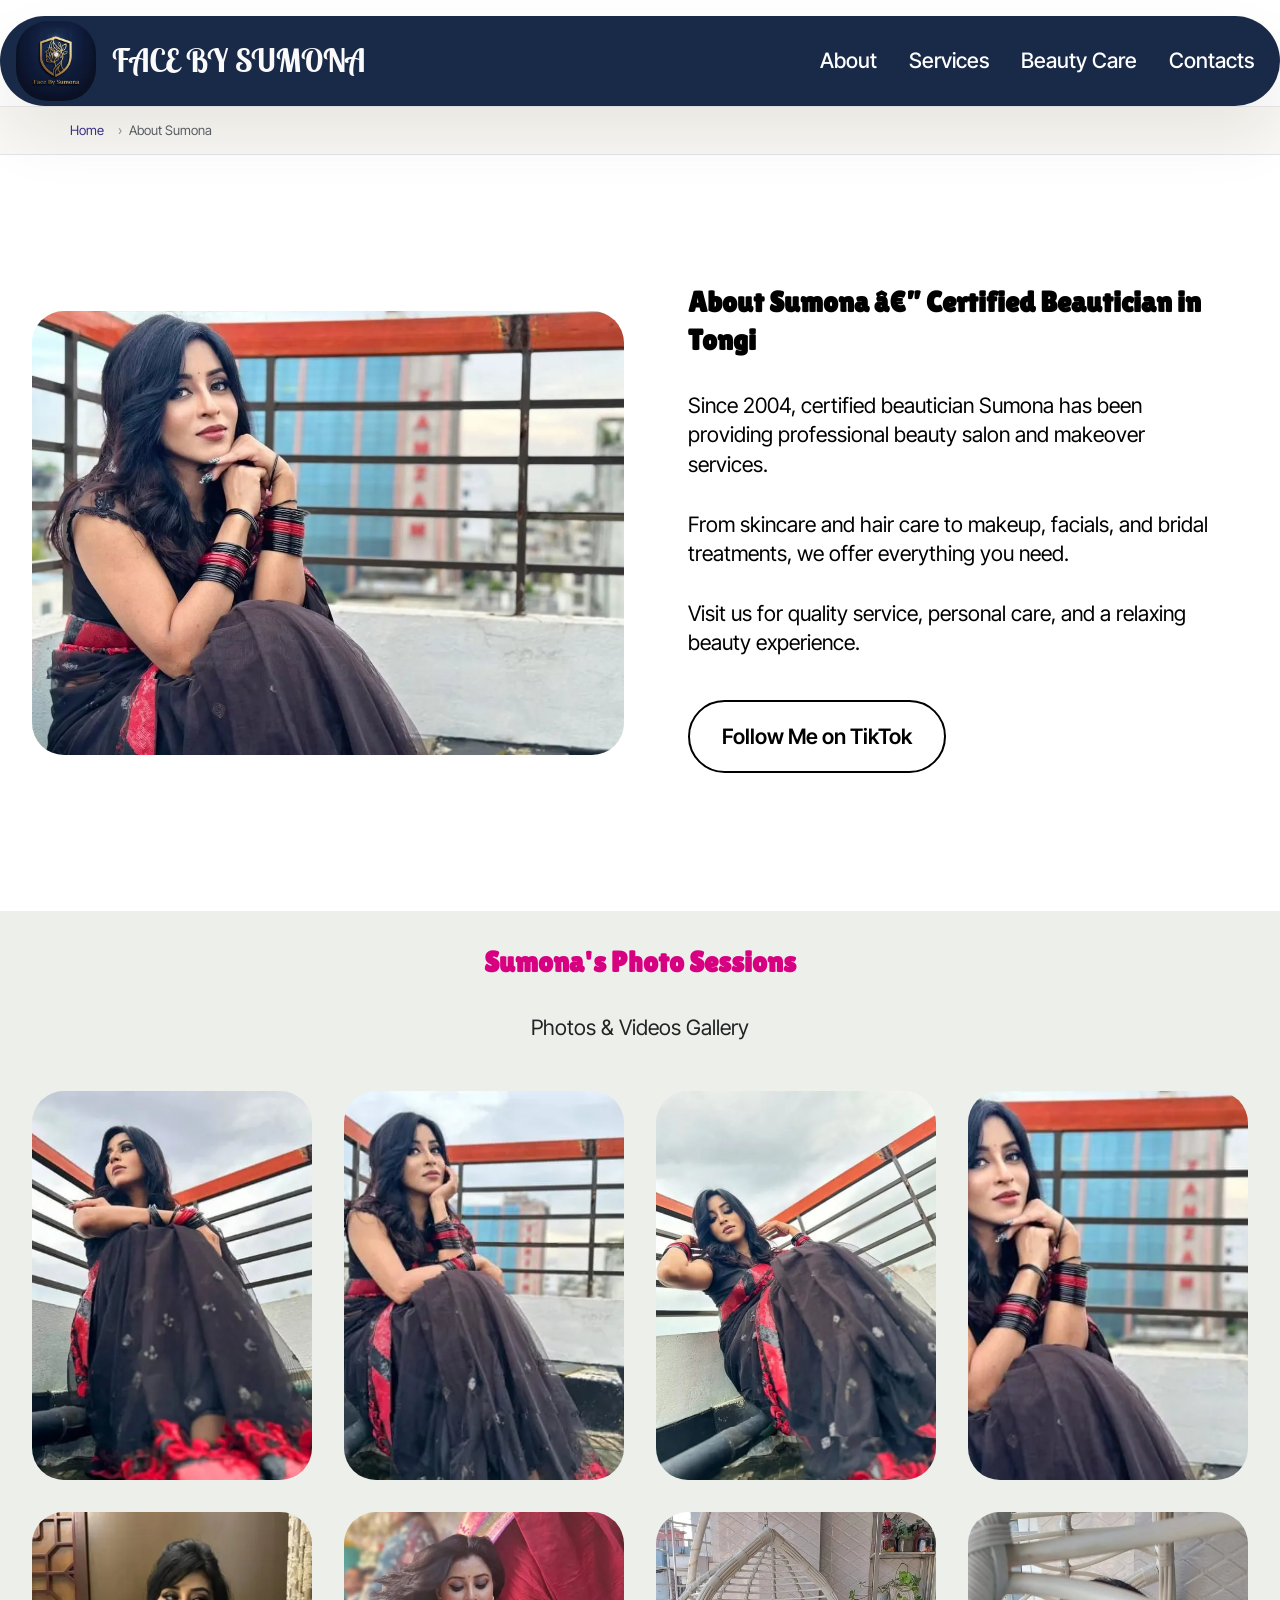
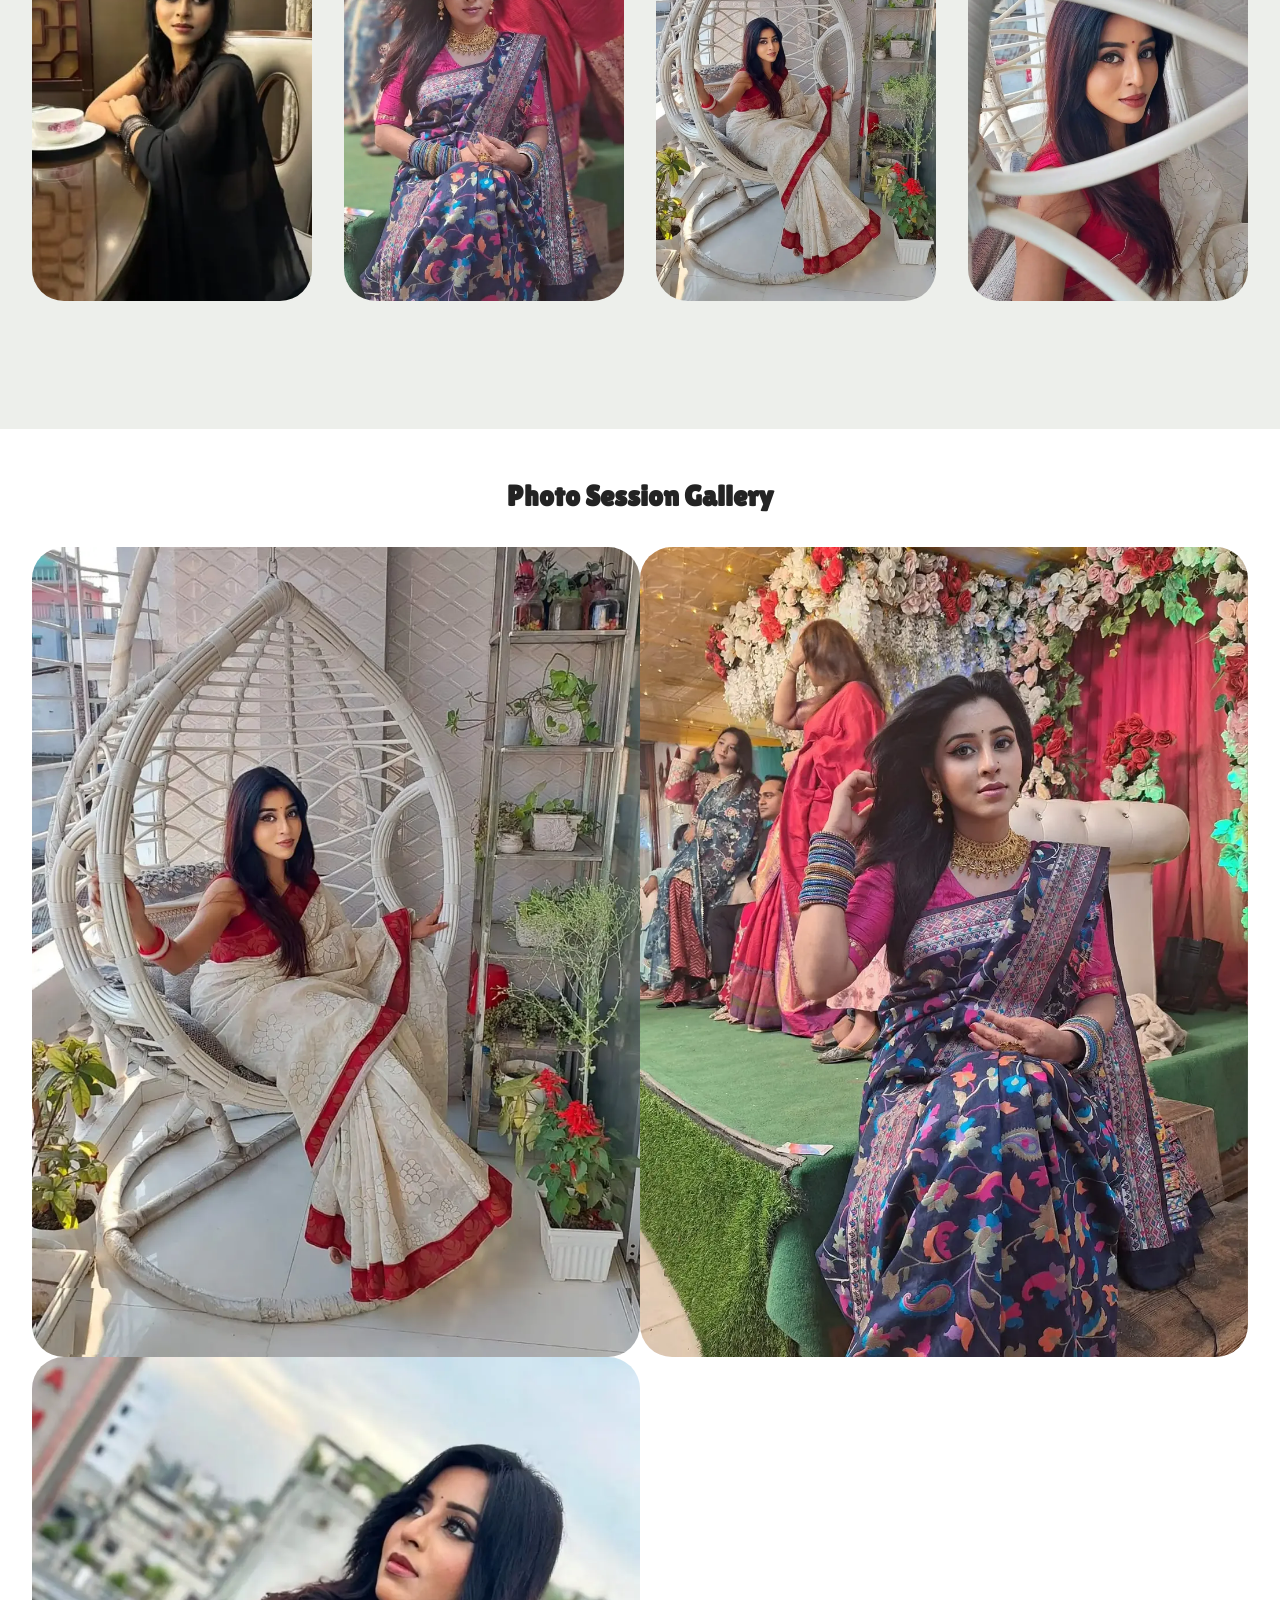
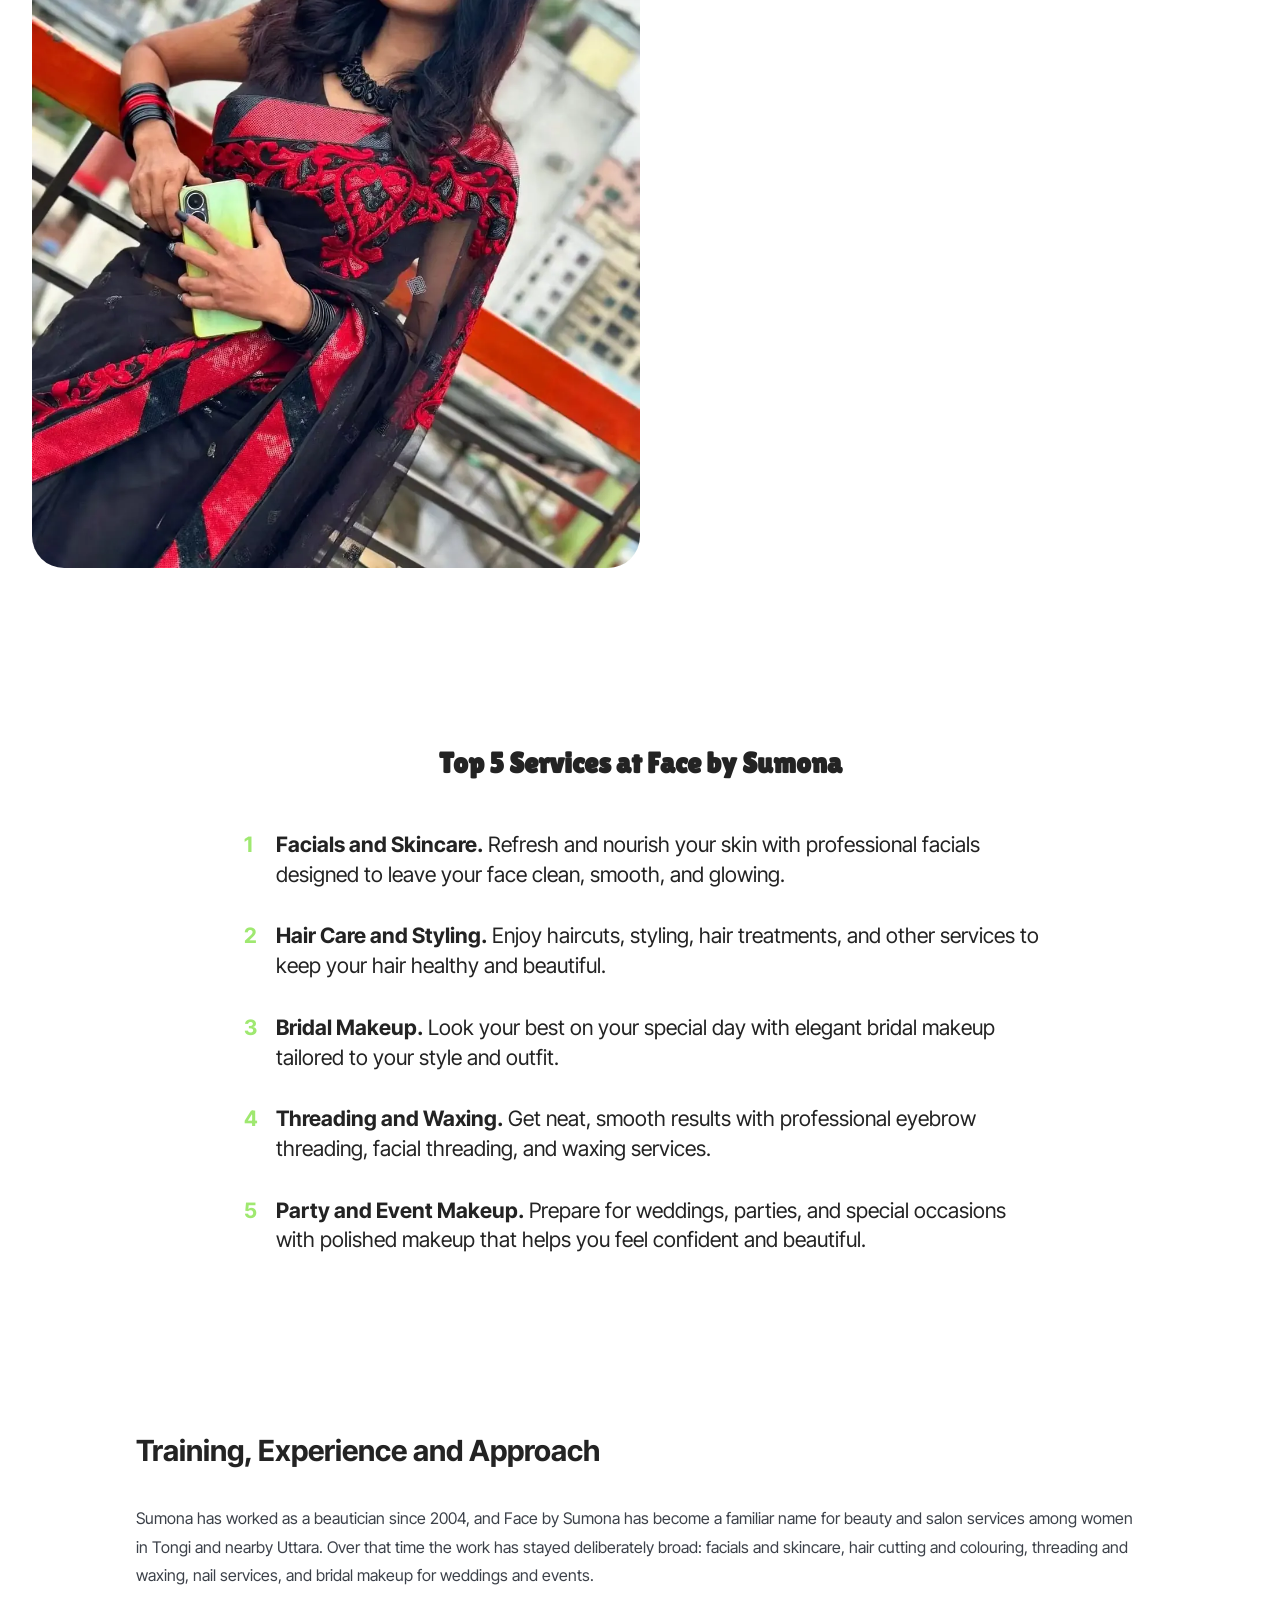
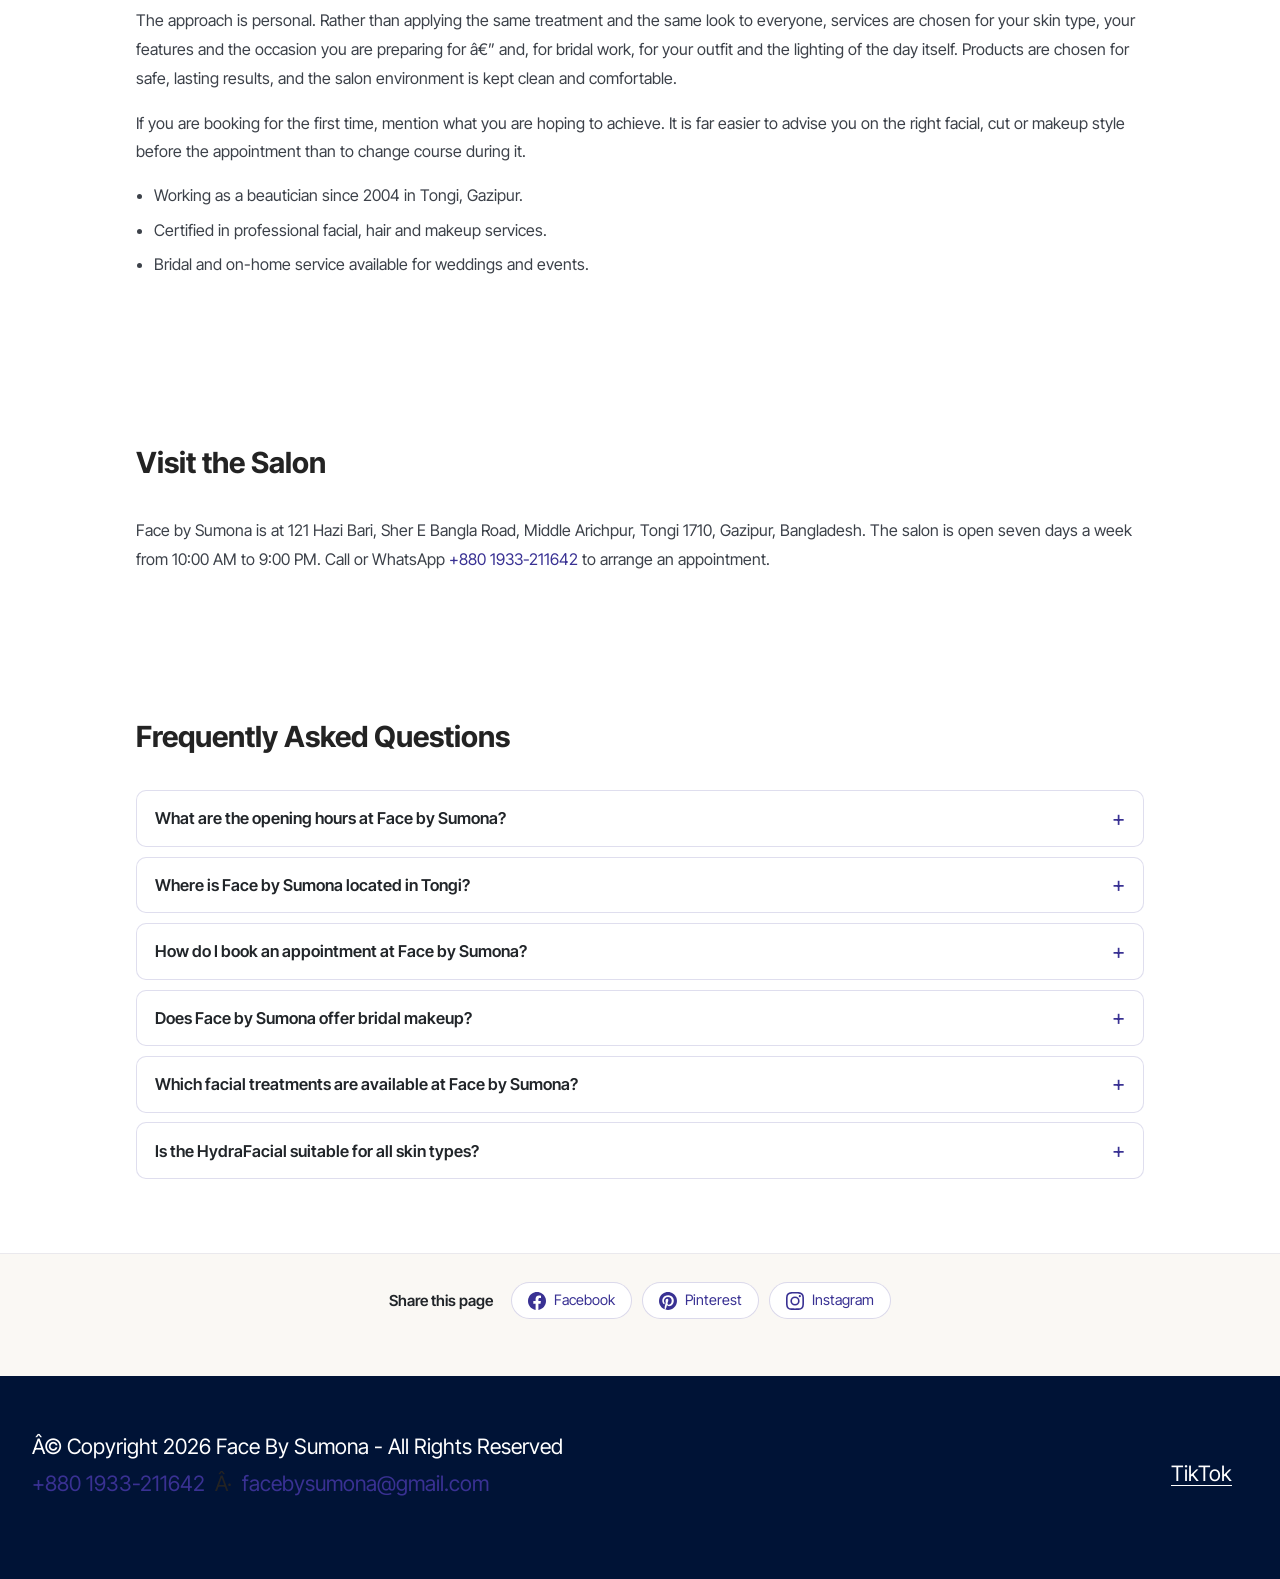
==== commit fba8038f: "added beauty sacre" ====
--- a/about.html
+++ b/about.html
@@ -1,4 +1,4 @@
-<!DOCTYPE html>
+﻿<!DOCTYPE html>
 <html lang="en">
 <head>
   <!-- Site made with Face by Sumona v6.1.12, https://# -->
@@ -473,6 +473,9 @@
 						<a class="nav-link link text-secondary text-primary display-4" href="services.html" aria-expanded="false">Services</a>
 					</li>
 					<li class="nav-item">
+						<a class="nav-link link text-secondary text-primary display-4" href="beauty-care.html">Beauty Care</a>
+					</li>
+					<li class="nav-item">
 						<a class="nav-link link text-secondary display-4" href="contact.html">Contacts</a>
 					</li></ul>
 				
@@ -503,7 +506,7 @@
 			<div class="col-12 col-md-12 col-lg">
 				<div class="text-wrapper align-left">
 					<h1 class="mbr-section-title mbr-fonts-style mb-4 display-2">
-						<strong>About Sumona — Certified Beautician in Tongi</strong>
+						<strong>About Sumona â€” Certified Beautician in Tongi</strong>
 					</h1>
 					<p class="mbr-text align-left mbr-fonts-style mb-4 display-7">Since 2004, certified beautician Sumona has been providing professional beauty salon and makeover services.
 <br>
@@ -782,7 +785,7 @@
         <h2 class="mbr-section-title mbr-fonts-style mb-4 display-5"><strong>Training, Experience and Approach</strong></h2>
         <div class="fbs-prose">
           <p>Sumona has worked as a beautician since 2004, and Face by Sumona has become a familiar name for beauty and salon services among women in Tongi and nearby Uttara. Over that time the work has stayed deliberately broad: facials and skincare, hair cutting and colouring, threading and waxing, nail services, and bridal makeup for weddings and events.</p>
-          <p>The approach is personal. Rather than applying the same treatment and the same look to everyone, services are chosen for your skin type, your features and the occasion you are preparing for — and, for bridal work, for your outfit and the lighting of the day itself. Products are chosen for safe, lasting results, and the salon environment is kept clean and comfortable.</p>
+          <p>The approach is personal. Rather than applying the same treatment and the same look to everyone, services are chosen for your skin type, your features and the occasion you are preparing for â€” and, for bridal work, for your outfit and the lighting of the day itself. Products are chosen for safe, lasting results, and the salon environment is kept clean and comfortable.</p>
           <p>If you are booking for the first time, mention what you are hoping to achieve. It is far easier to advise you on the right facial, cut or makeup style before the appointment than to change course during it.</p>
           <ul>
             <li>Working as a beautician since 2004 in Tongi, Gazipur.</li>
@@ -881,10 +884,10 @@
         <div class="row">
             <div class="col-12 col-lg-6 center mt-2 mb-3">
                 <p class="mbr-fonts-style copyright mb-0 display-7">
-                    © Copyright 2026 Face By Sumona - All Rights Reserved
+                    Â© Copyright 2026 Face By Sumona - All Rights Reserved
                 </p>
                 <p class="mbr-fonts-style display-7" style="margin-top:.5rem">
-                    <a href="tel:+8801933211642">+880 1933-211642</a> &nbsp;·&nbsp;
+                    <a href="tel:+8801933211642">+880 1933-211642</a> &nbsp;Â·&nbsp;
                     <a href="mailto:facebysumona@gmail.com">facebysumona@gmail.com</a>
                 </p>
             </div>
@@ -917,3 +920,4 @@
   <script src="assets/theme/js/script.js"></script>
 </body>
 </html>
+
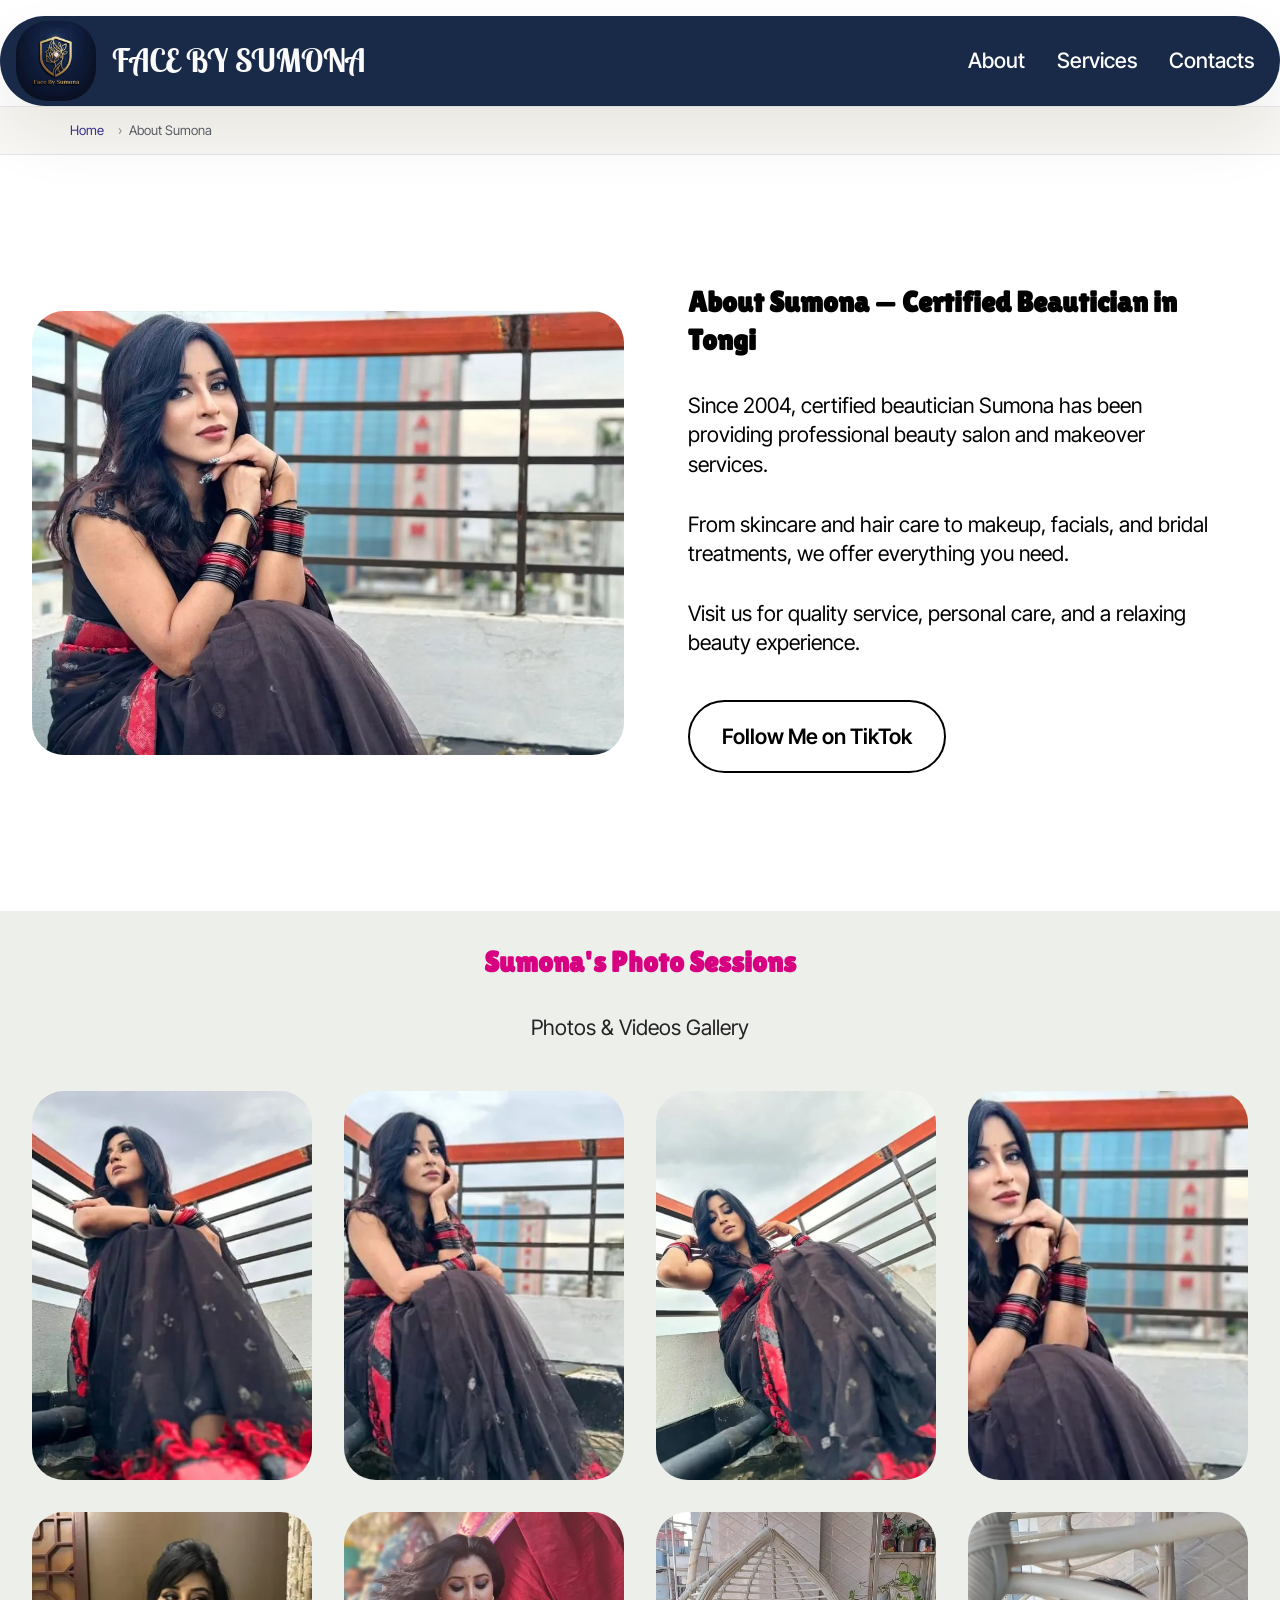
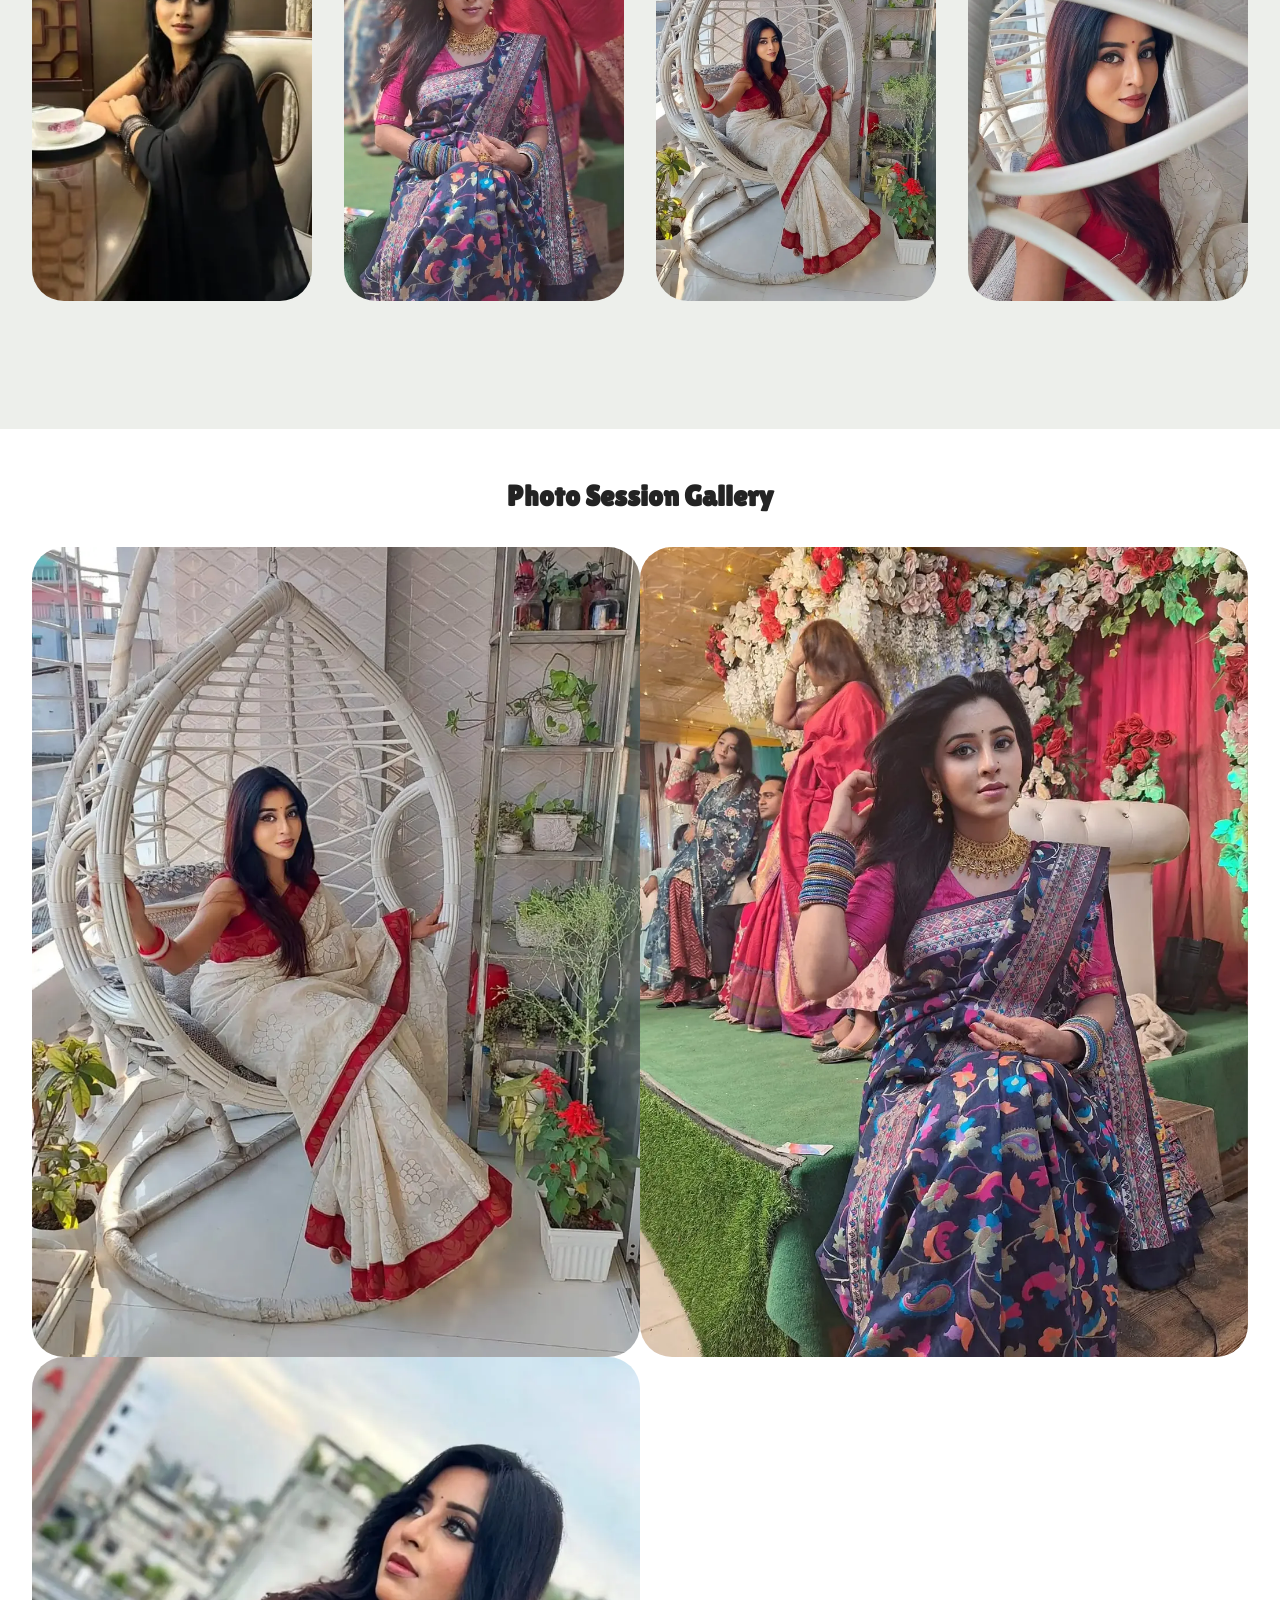
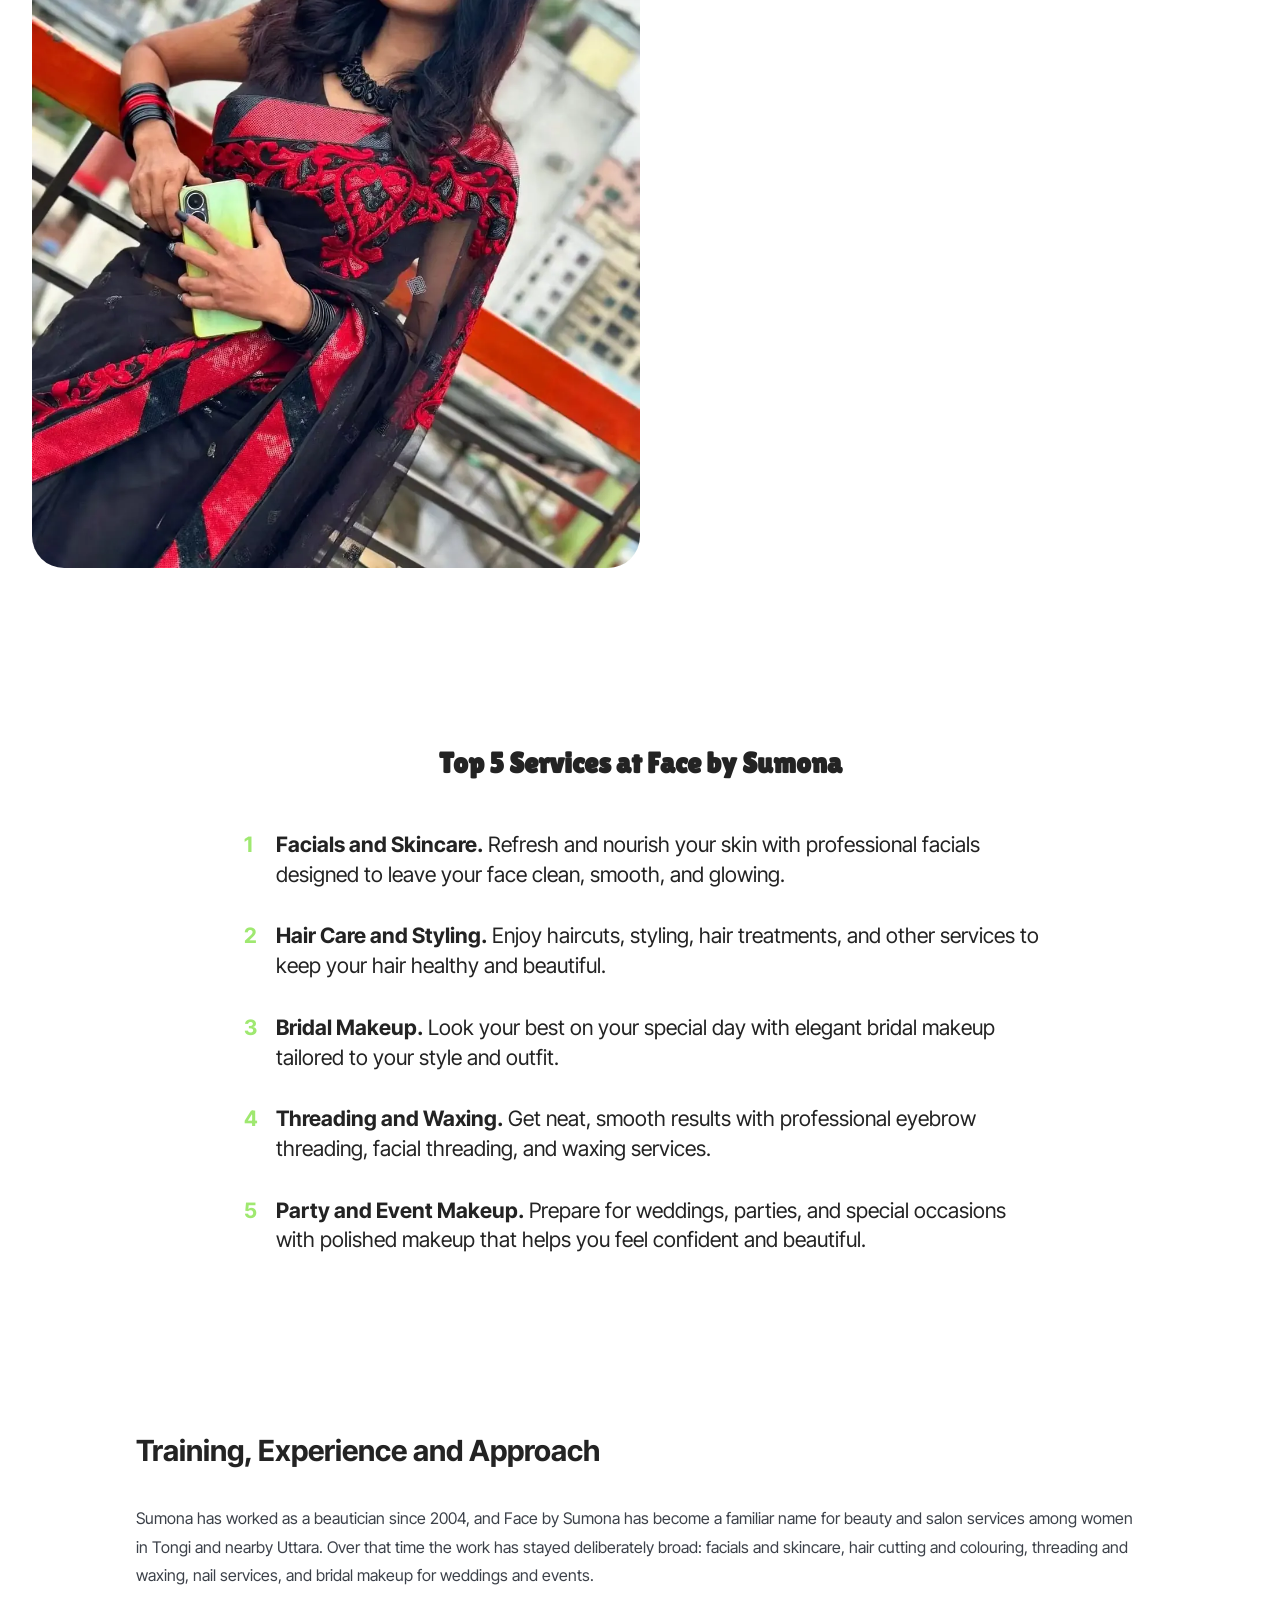
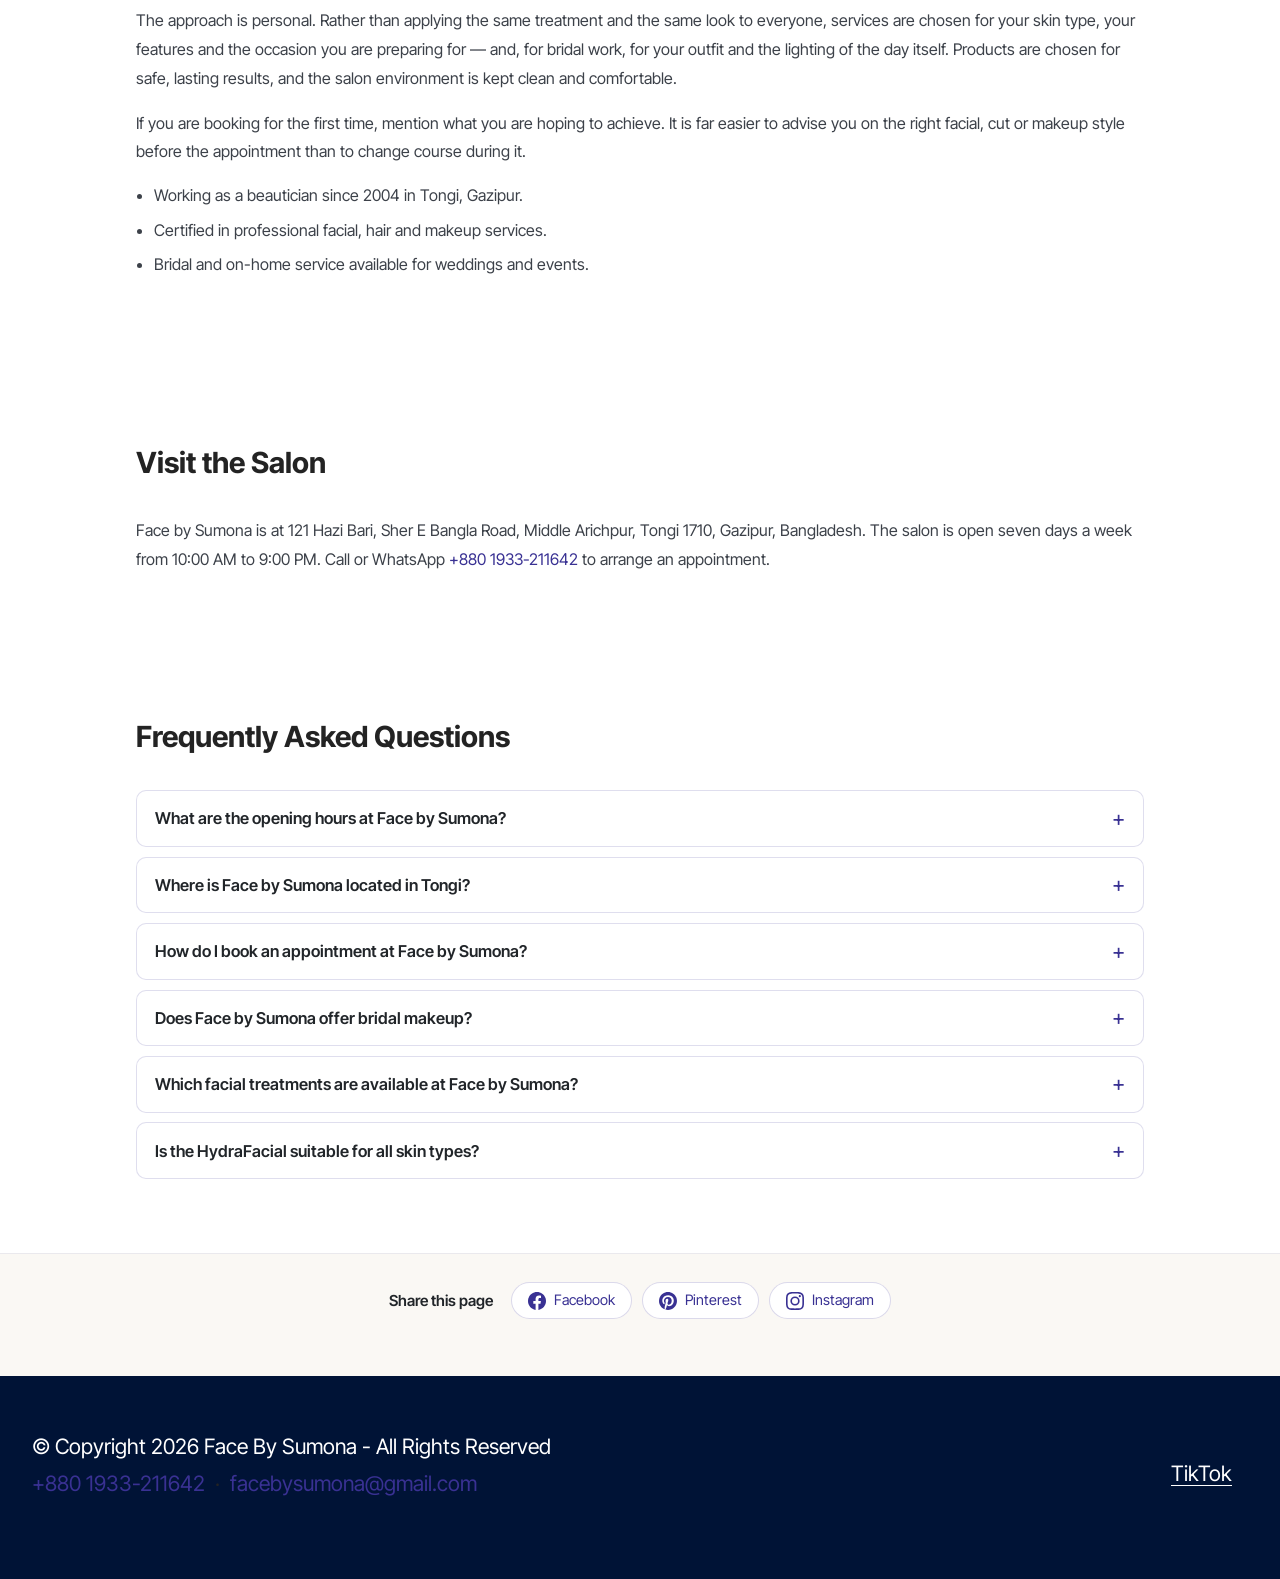
==== commit 093d8d39: "Revert changes" ====
--- a/about.html
+++ b/about.html
@@ -1,4 +1,4 @@
-﻿<!DOCTYPE html>
+<!DOCTYPE html>
 <html lang="en">
 <head>
   <!-- Site made with Face by Sumona v6.1.12, https://# -->
@@ -473,9 +473,6 @@
 						<a class="nav-link link text-secondary text-primary display-4" href="services.html" aria-expanded="false">Services</a>
 					</li>
 					<li class="nav-item">
-						<a class="nav-link link text-secondary text-primary display-4" href="beauty-care.html">Beauty Care</a>
-					</li>
-					<li class="nav-item">
 						<a class="nav-link link text-secondary display-4" href="contact.html">Contacts</a>
 					</li></ul>
 				
@@ -506,7 +503,7 @@
 			<div class="col-12 col-md-12 col-lg">
 				<div class="text-wrapper align-left">
 					<h1 class="mbr-section-title mbr-fonts-style mb-4 display-2">
-						<strong>About Sumona â€” Certified Beautician in Tongi</strong>
+						<strong>About Sumona — Certified Beautician in Tongi</strong>
 					</h1>
 					<p class="mbr-text align-left mbr-fonts-style mb-4 display-7">Since 2004, certified beautician Sumona has been providing professional beauty salon and makeover services.
 <br>
@@ -785,7 +782,7 @@
         <h2 class="mbr-section-title mbr-fonts-style mb-4 display-5"><strong>Training, Experience and Approach</strong></h2>
         <div class="fbs-prose">
           <p>Sumona has worked as a beautician since 2004, and Face by Sumona has become a familiar name for beauty and salon services among women in Tongi and nearby Uttara. Over that time the work has stayed deliberately broad: facials and skincare, hair cutting and colouring, threading and waxing, nail services, and bridal makeup for weddings and events.</p>
-          <p>The approach is personal. Rather than applying the same treatment and the same look to everyone, services are chosen for your skin type, your features and the occasion you are preparing for â€” and, for bridal work, for your outfit and the lighting of the day itself. Products are chosen for safe, lasting results, and the salon environment is kept clean and comfortable.</p>
+          <p>The approach is personal. Rather than applying the same treatment and the same look to everyone, services are chosen for your skin type, your features and the occasion you are preparing for — and, for bridal work, for your outfit and the lighting of the day itself. Products are chosen for safe, lasting results, and the salon environment is kept clean and comfortable.</p>
           <p>If you are booking for the first time, mention what you are hoping to achieve. It is far easier to advise you on the right facial, cut or makeup style before the appointment than to change course during it.</p>
           <ul>
             <li>Working as a beautician since 2004 in Tongi, Gazipur.</li>
@@ -884,10 +881,10 @@
         <div class="row">
             <div class="col-12 col-lg-6 center mt-2 mb-3">
                 <p class="mbr-fonts-style copyright mb-0 display-7">
-                    Â© Copyright 2026 Face By Sumona - All Rights Reserved
+                    © Copyright 2026 Face By Sumona - All Rights Reserved
                 </p>
                 <p class="mbr-fonts-style display-7" style="margin-top:.5rem">
-                    <a href="tel:+8801933211642">+880 1933-211642</a> &nbsp;Â·&nbsp;
+                    <a href="tel:+8801933211642">+880 1933-211642</a> &nbsp;·&nbsp;
                     <a href="mailto:facebysumona@gmail.com">facebysumona@gmail.com</a>
                 </p>
             </div>
@@ -920,4 +917,3 @@
   <script src="assets/theme/js/script.js"></script>
 </body>
 </html>
-
